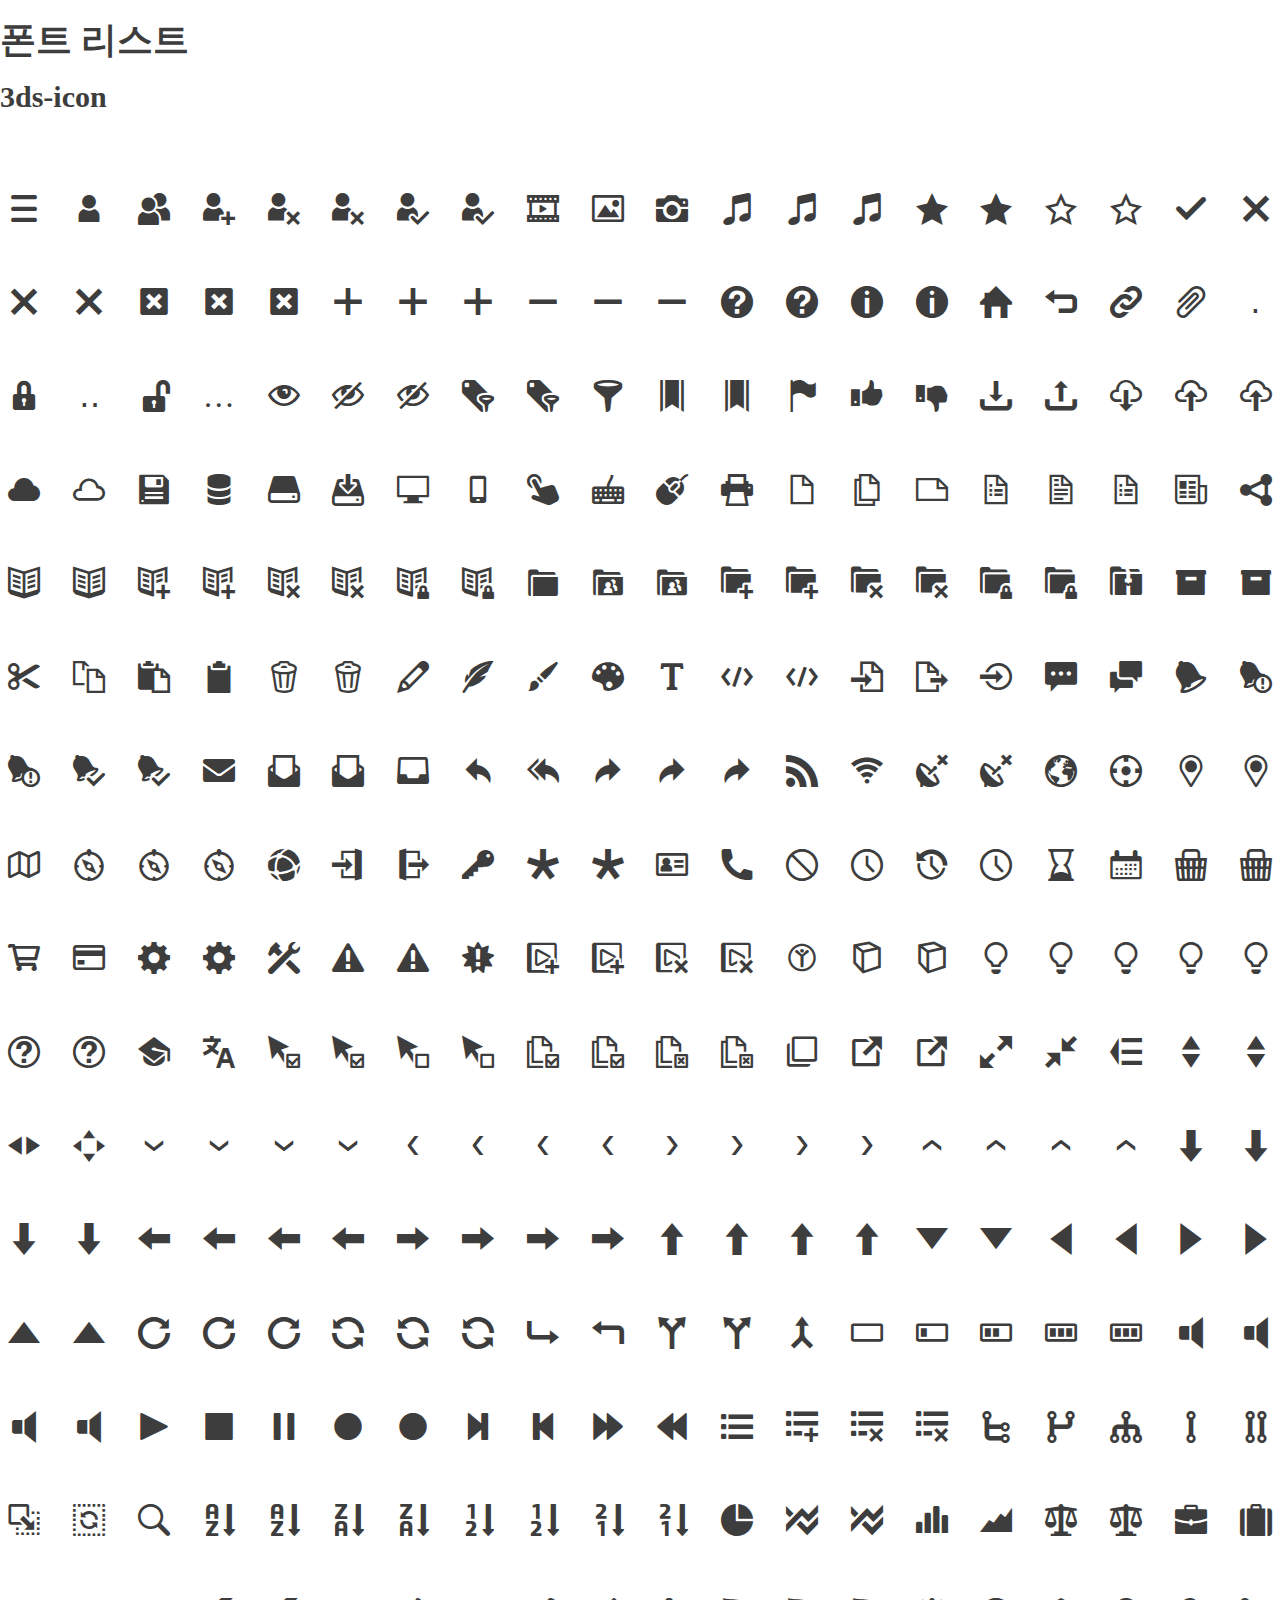
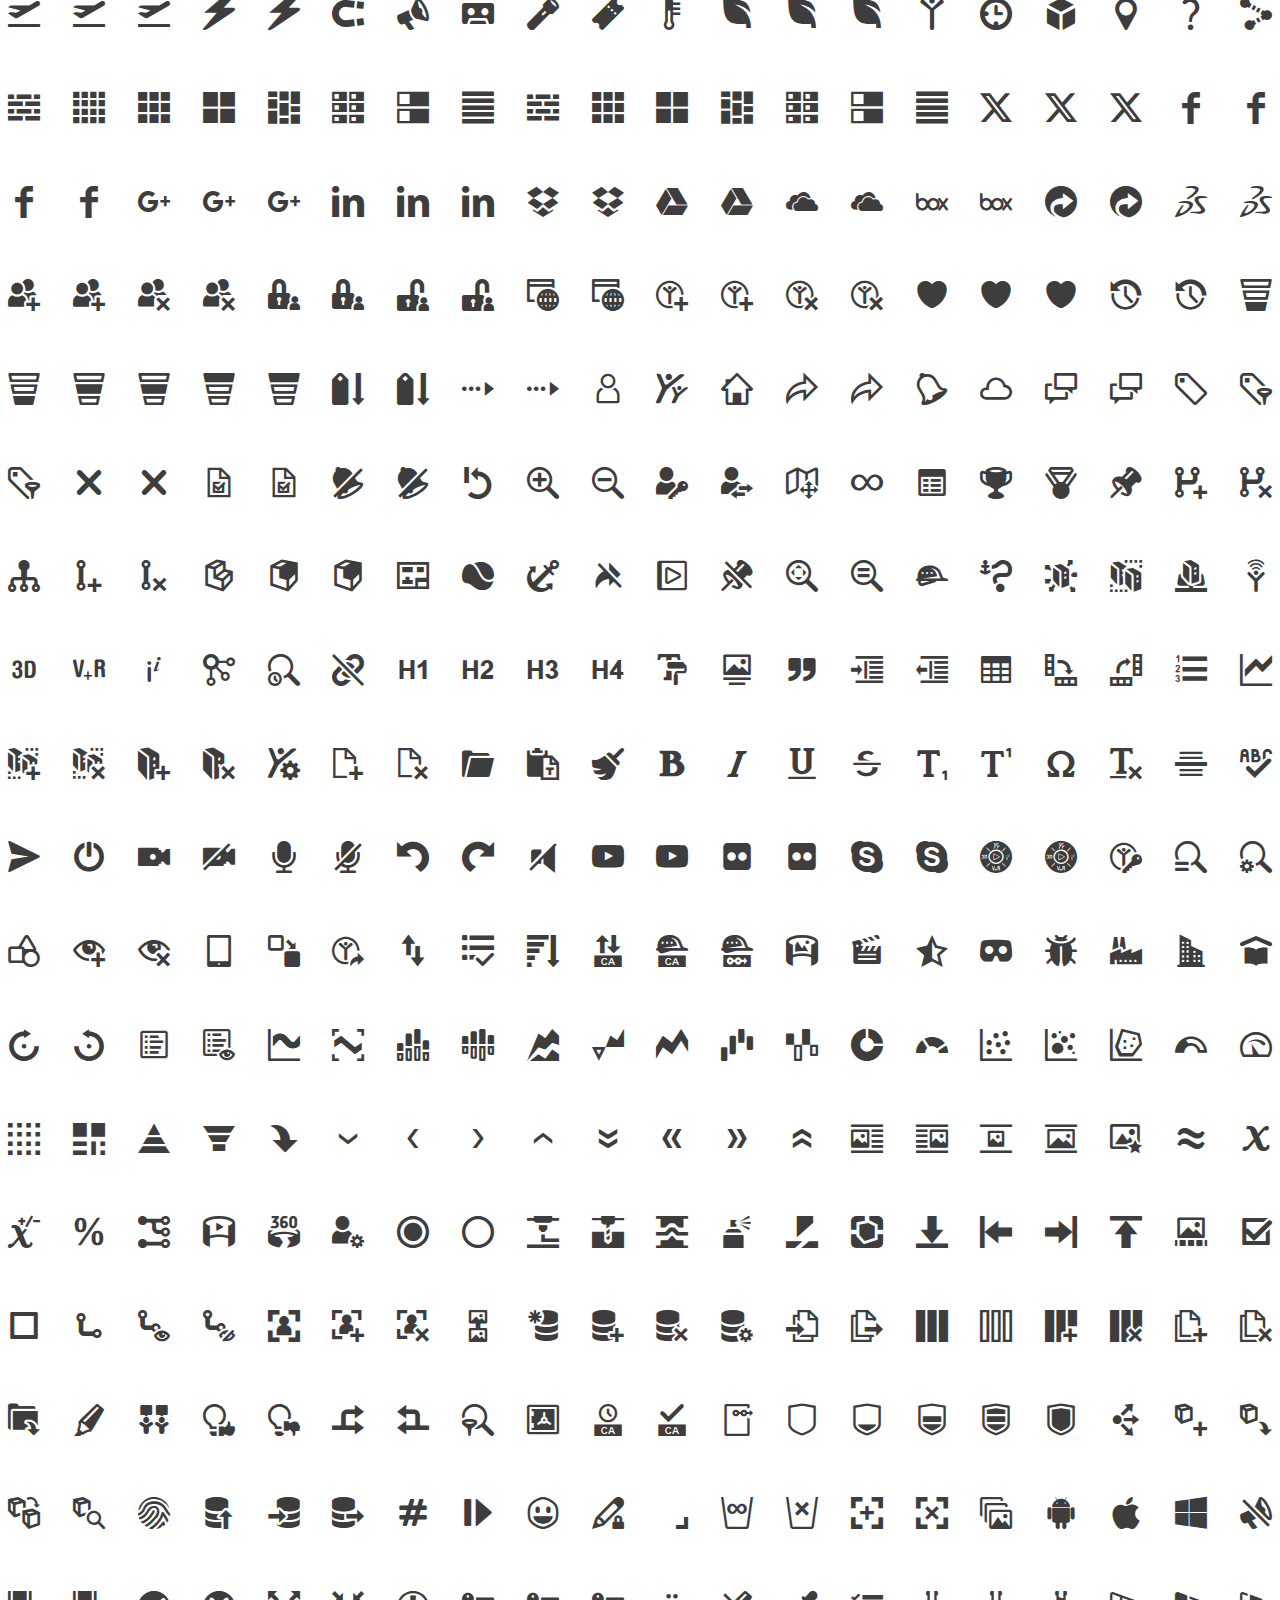
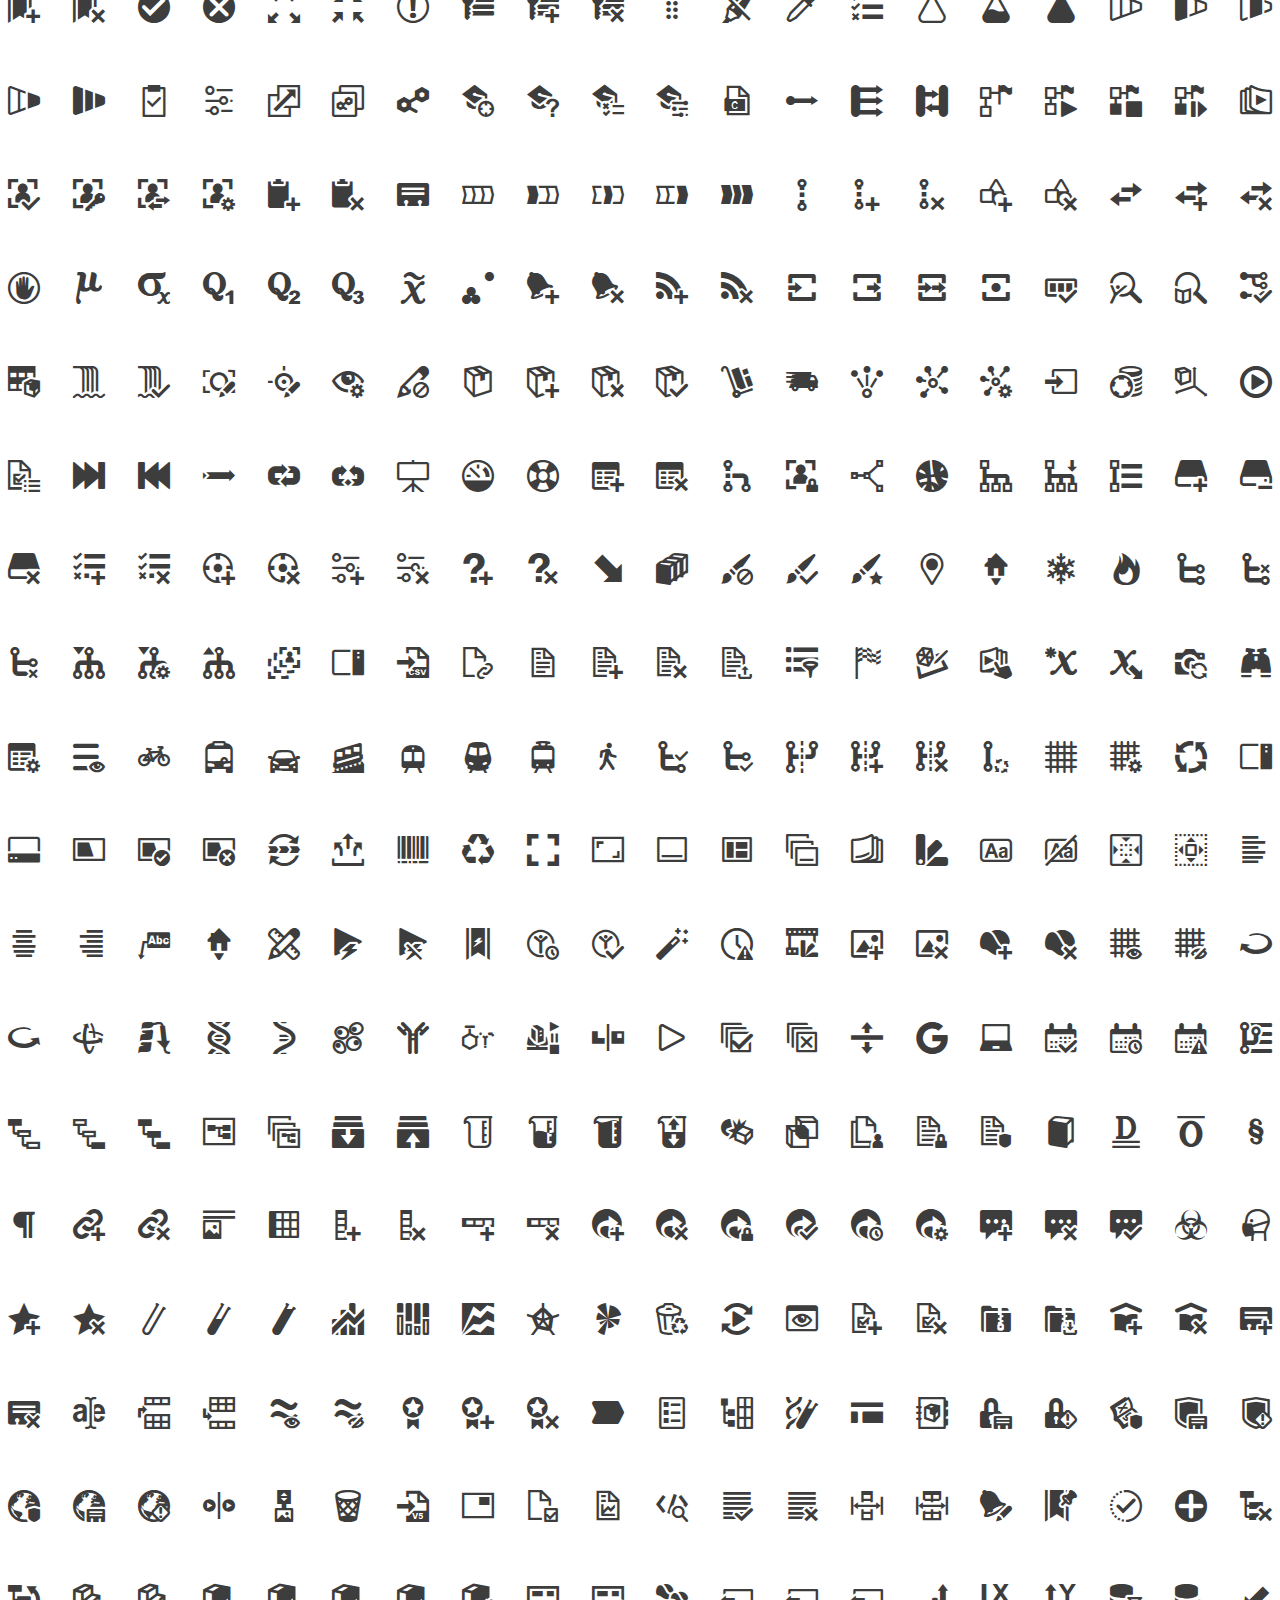
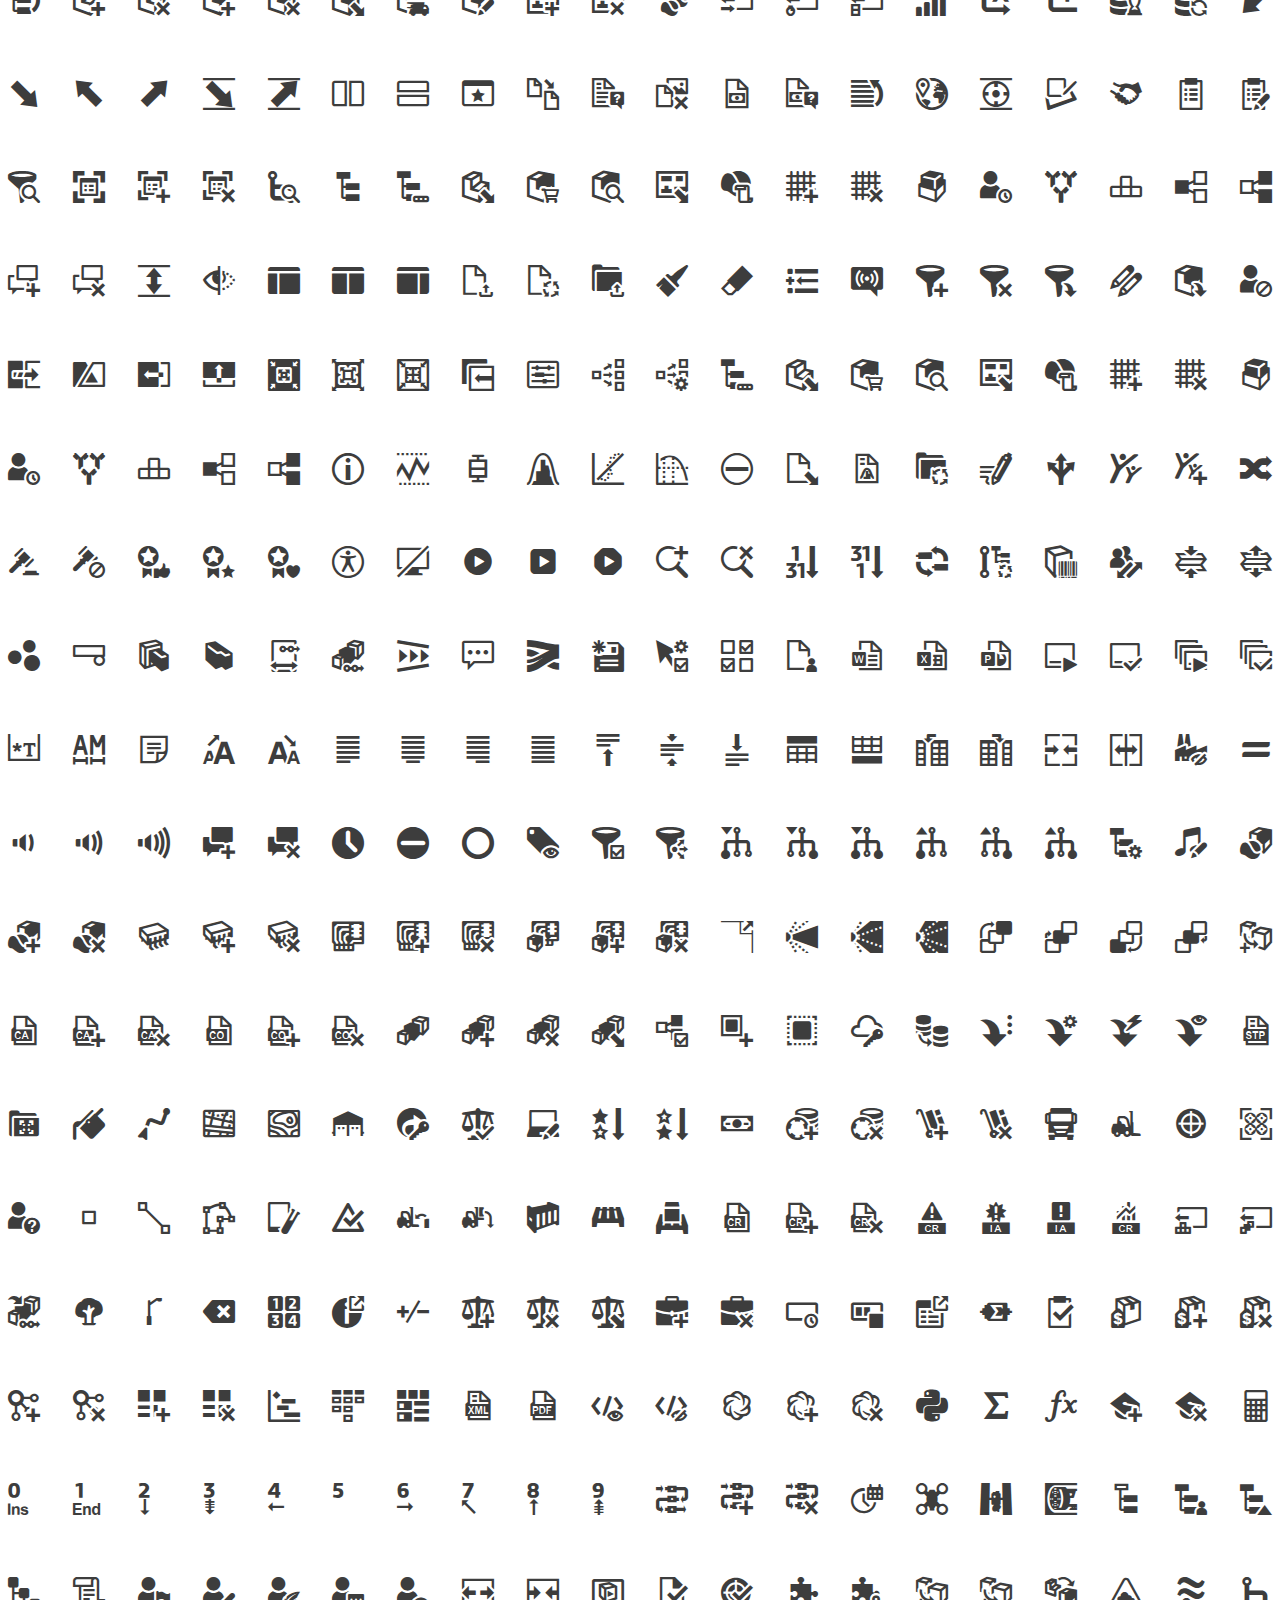
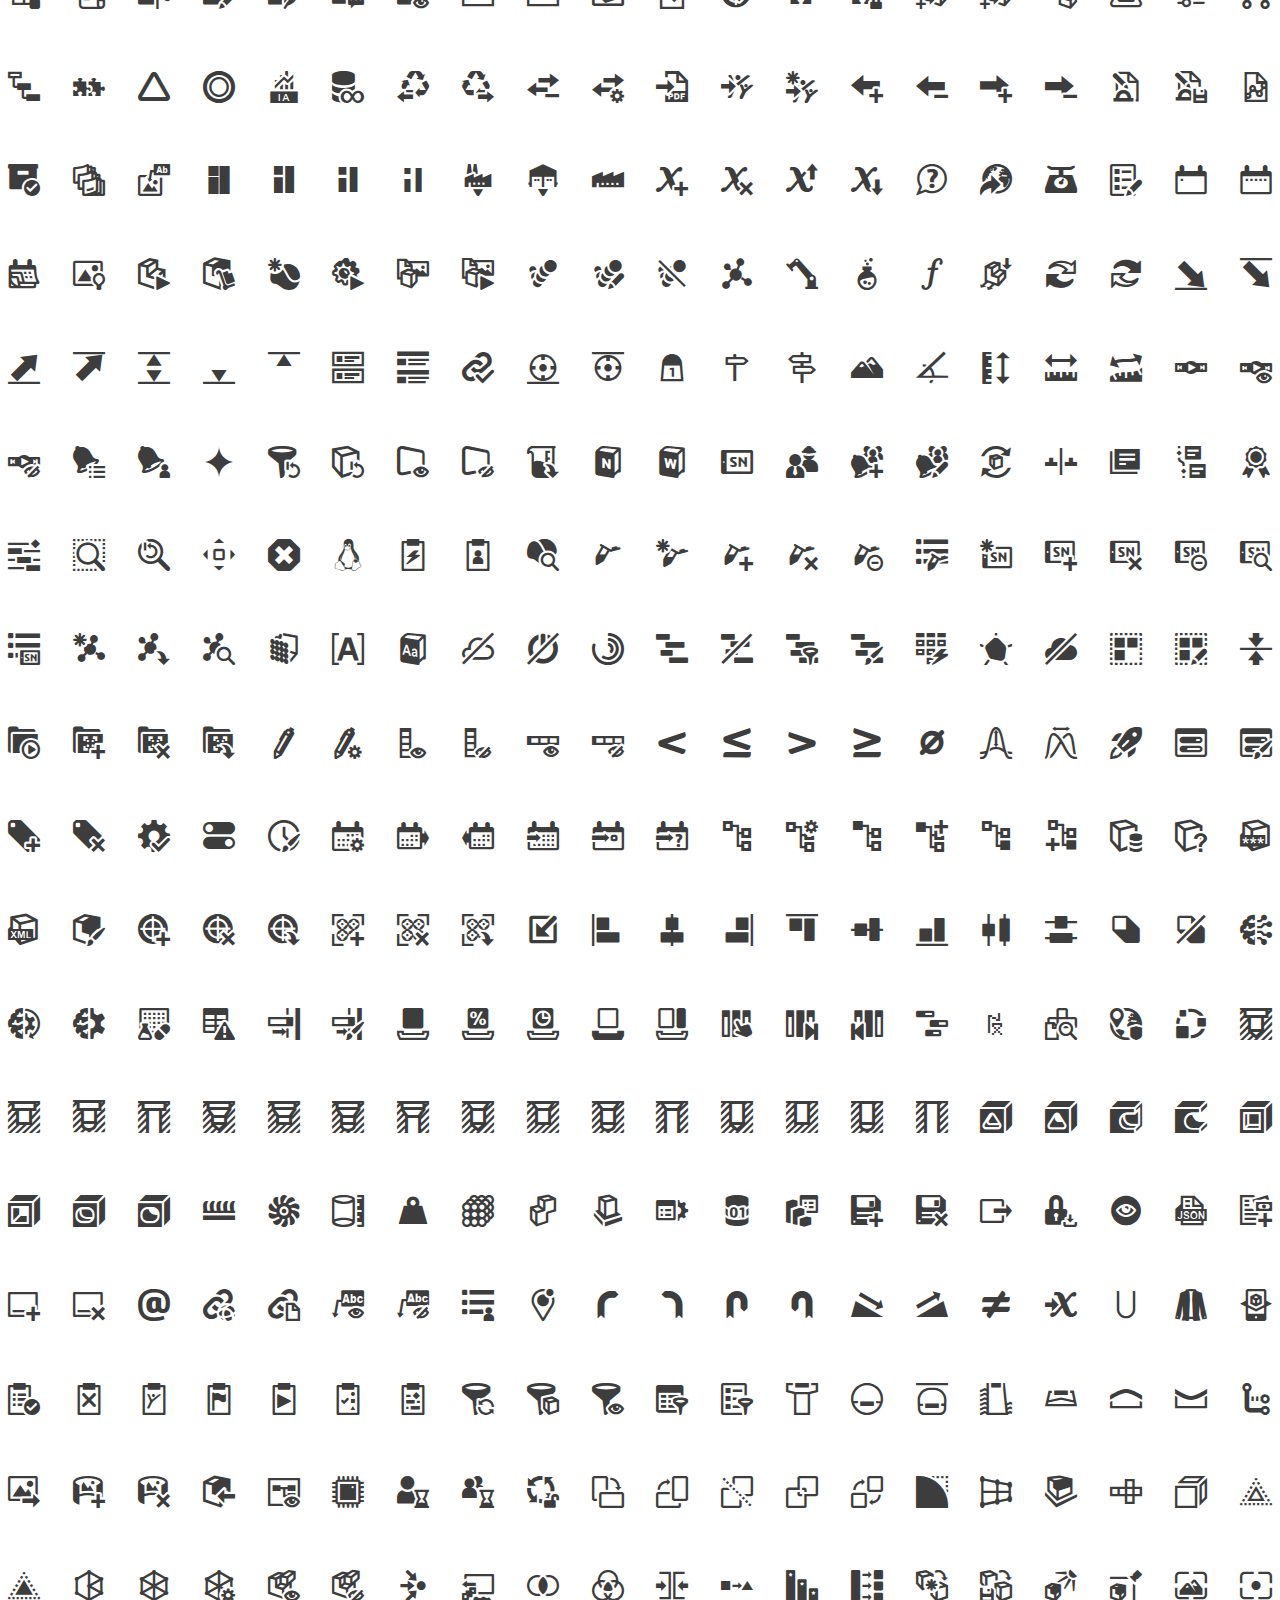
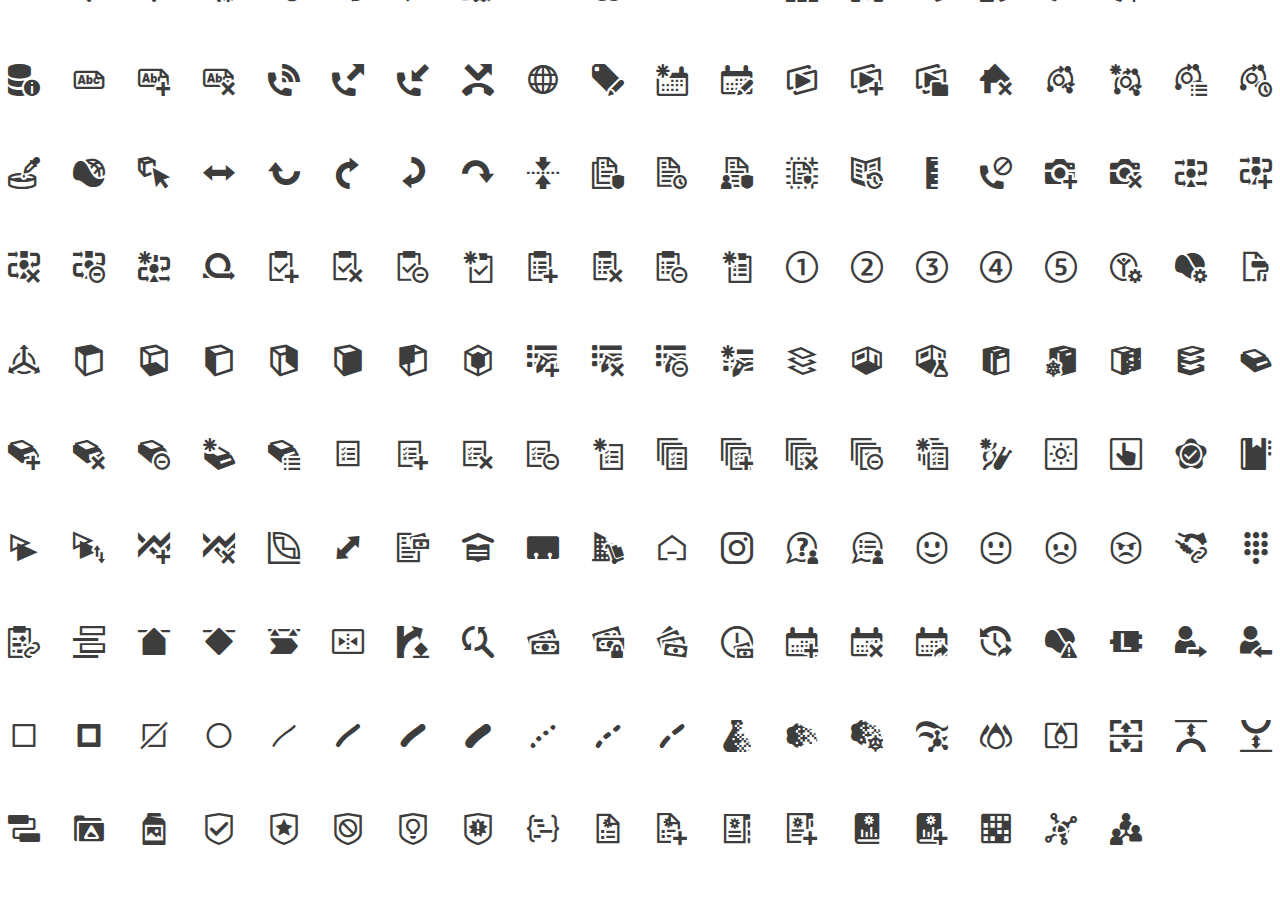
==== fonts/3ds-icon/index.html @ 62673180 "1. 초기 업로드" ====
<!DOCTYPE html>
<html>
	<head>
		<meta charset="utf-8">
		<meta http-equiv="X-UA-Compatible" content="IE=edge">
		<title>폰트 리스트</title>
		<meta name="description" content="">
		<meta name="viewport" content="width=device-width, initial-scale=1">
		<link rel="stylesheet" href="/css/bootstrap-5.3.2/dist/css/bootstrap.css">

		<link rel="stylesheet" href="/fonts/3ds-icon/bundle-min.css">
		<style>
			body {
				font-family: 'entypo';
			}

			h2 + [class*='fonticon-'] {
				display: grid;
				grid-gap: 1rem;
				grid-template-columns: repeat(20, 1fr);
			}
			h2 + [class*='fonticon-'] > div {
				padding: 1rem 0;
				align-self: center;
				justify-self: center;
				
				font-size: 32px;
			}
		</style>
	</head>
	<body>
		<h1>폰트 리스트</h1>
		
		<h2>3ds-icon</h2>
		<div class="fonticon-20 py-5">
			<div class="fonticon fonticon-menu" title=""></div>
			<div class="fonticon fonticon-user" title=""></div>
			<div class="fonticon fonticon-users" title=""></div>
			<div class="fonticon fonticon-user-add" title=""></div>
			<div class="fonticon fonticon-user-delete" title=""></div>
			<div class="fonticon fonticon-user-times" title=""></div>
			<div class="fonticon fonticon-user-check" title=""></div>
			<div class="fonticon fonticon-user-ok" title=""></div>
			<div class="fonticon fonticon-video" title=""></div>
			<div class="fonticon fonticon-picture" title=""></div>
			<div class="fonticon fonticon-camera" title=""></div>
			<div class="fonticon fonticon-note" title=""></div>
			<div class="fonticon fonticon-music" title=""></div>
			<div class="fonticon fonticon-note-beamed" title=""></div>
			<div class="fonticon fonticon-favorite-on" title=""></div>
			<div class="fonticon fonticon-star" title=""></div>
			<div class="fonticon fonticon-favorite-off" title=""></div>
			<div class="fonticon fonticon-star-empty" title=""></div>
			<div class="fonticon fonticon-check" title=""></div>
			<div class="fonticon fonticon-cancel" title=""></div>
			<div class="fonticon fonticon-close" title=""></div>
			<div class="fonticon fonticon-erase" title=""></div>
			<div class="fonticon fonticon-cancel-circled" title=""></div>
			<div class="fonticon fonticon-cancel-squared" title=""></div>
			<div class="fonticon fonticon-clear" title=""></div>
			<div class="fonticon fonticon-plus" title=""></div>
			<div class="fonticon fonticon-plus-circled" title=""></div>
			<div class="fonticon fonticon-plus-squared" title=""></div>
			<div class="fonticon fonticon-minus" title=""></div>
			<div class="fonticon fonticon-minus-circled" title=""></div>
			<div class="fonticon fonticon-minus-squared" title=""></div>
			<div class="fonticon fonticon-help" title=""></div>
			<div class="fonticon fonticon-help-circled" title=""></div>
			<div class="fonticon fonticon-info" title=""></div>
			<div class="fonticon fonticon-info-circled" title=""></div>
			<div class="fonticon fonticon-home" title=""></div>
			<div class="fonticon fonticon-back" title=""></div>
			<div class="fonticon fonticon-link" title=""></div>
			<div class="fonticon fonticon-attach" title=""></div>
			<div class="fonticon fonticon-dot" title=""></div>
			<div class="fonticon fonticon-lock" title=""></div>
			<div class="fonticon fonticon-dot-2" title=""></div>
			<div class="fonticon fonticon-lock-open" title=""></div>
			<div class="fonticon fonticon-dot-3" title=""></div>
			<div class="fonticon fonticon-eye" title=""></div>
			<div class="fonticon fonticon-eye-off" title=""></div>
			<div class="fonticon fonticon-eye-slash" title=""></div>
			<div class="fonticon fonticon-tag-active" title=""></div>
			<div class="fonticon fonticon-tag-filter" title=""></div>
			<div class="fonticon fonticon-filter" title=""></div>
			<div class="fonticon fonticon-bookmark" title=""></div>
			<div class="fonticon fonticon-bookmarks" title=""></div>
			<div class="fonticon fonticon-flag" title=""></div>
			<div class="fonticon fonticon-thumbs-up" title=""></div>
			<div class="fonticon fonticon-thumbs-down" title=""></div>
			<div class="fonticon fonticon-download" title=""></div>
			<div class="fonticon fonticon-upload" title=""></div>
			<div class="fonticon fonticon-cloud-download" title=""></div>
			<div class="fonticon fonticon-cloud-upload" title=""></div>
			<div class="fonticon fonticon-upload-cloud" title=""></div>
			<div class="fonticon fonticon-cloud" title=""></div>
			<div class="fonticon fonticon-air" title=""></div>
			<div class="fonticon fonticon-floppy" title=""></div>
			<div class="fonticon fonticon-database" title=""></div>
			<div class="fonticon fonticon-drive" title=""></div>
			<div class="fonticon fonticon-install" title=""></div>
			<div class="fonticon fonticon-monitor" title=""></div>
			<div class="fonticon fonticon-mobile" title=""></div>
			<div class="fonticon fonticon-touch" title=""></div>
			<div class="fonticon fonticon-keyboard" title=""></div>
			<div class="fonticon fonticon-mouse" title=""></div>
			<div class="fonticon fonticon-print" title=""></div>
			<div class="fonticon fonticon-doc" title=""></div>
			<div class="fonticon fonticon-docs" title=""></div>
			<div class="fonticon fonticon-doc-landscape" title=""></div>
			<div class="fonticon fonticon-doc-log" title=""></div>
			<div class="fonticon fonticon-doc-text" title=""></div>
			<div class="fonticon fonticon-doc-text-inv" title=""></div>
			<div class="fonticon fonticon-newspaper" title=""></div>
			<div class="fonticon fonticon-component" title=""></div>
			<div class="fonticon fonticon-book-open" title=""></div>
			<div class="fonticon fonticon-book" title=""></div>
			<div class="fonticon fonticon-book-add" title=""></div>
			<div class="fonticon fonticon-book-plus" title=""></div>
			<div class="fonticon fonticon-book-delete" title=""></div>
			<div class="fonticon fonticon-book-times" title=""></div>
			<div class="fonticon fonticon-book-lock" title=""></div>
			<div class="fonticon fonticon-book-locked" title=""></div>
			<div class="fonticon fonticon-folder" title=""></div>
			<div class="fonticon fonticon-folder-share" title=""></div>
			<div class="fonticon fonticon-folder-shared" title=""></div>
			<div class="fonticon fonticon-folder-add" title=""></div>
			<div class="fonticon fonticon-folder-plus" title=""></div>
			<div class="fonticon fonticon-folder-delete" title=""></div>
			<div class="fonticon fonticon-folder-times" title=""></div>
			<div class="fonticon fonticon-folder-lock" title=""></div>
			<div class="fonticon fonticon-folder-locked" title=""></div>
			<div class="fonticon fonticon-archive" title=""></div>
			<div class="fonticon fonticon-box" title=""></div>
			<div class="fonticon fonticon-bucket" title=""></div>
			<div class="fonticon fonticon-cut" title=""></div>
			<div class="fonticon fonticon-copy" title=""></div>
			<div class="fonticon fonticon-paste" title=""></div>
			<div class="fonticon fonticon-clipboard" title=""></div>
			<div class="fonticon fonticon-cup" title=""></div>
			<div class="fonticon fonticon-trash" title=""></div>
			<div class="fonticon fonticon-pencil" title=""></div>
			<div class="fonticon fonticon-feather" title=""></div>
			<div class="fonticon fonticon-brush" title=""></div>
			<div class="fonticon fonticon-palette" title=""></div>
			<div class="fonticon fonticon-text" title=""></div>
			<div class="fonticon fonticon-quote" title=""></div>
			<div class="fonticon fonticon-code" title=""></div>
			<div class="fonticon fonticon-import" title=""></div>
			<div class="fonticon fonticon-export" title=""></div>
			<div class="fonticon fonticon-publish" title=""></div>
			<div class="fonticon fonticon-comment" title=""></div>
			<div class="fonticon fonticon-chat" title=""></div>
			<div class="fonticon fonticon-bell" title=""></div>
			<div class="fonticon fonticon-bell-exclamation" title=""></div>
			<div class="fonticon fonticon-notification" title=""></div>
			<div class="fonticon fonticon-bell-check" title=""></div>
			<div class="fonticon fonticon-notification-read" title=""></div>
			<div class="fonticon fonticon-mail" title=""></div>
			<div class="fonticon fonticon-envelope-open" title=""></div>
			<div class="fonticon fonticon-mail-open" title=""></div>
			<div class="fonticon fonticon-inbox" title=""></div>
			<div class="fonticon fonticon-reply" title=""></div>
			<div class="fonticon fonticon-reply-all" title=""></div>
			<div class="fonticon fonticon-forward" title=""></div>
			<div class="fonticon fonticon-share" title=""></div>
			<div class="fonticon fonticon-shareable" title=""></div>
			<div class="fonticon fonticon-rss" title=""></div>
			<div class="fonticon fonticon-signal" title=""></div>
			<div class="fonticon fonticon-offline" title=""></div>
			<div class="fonticon fonticon-satellite-times" title=""></div>
			<div class="fonticon fonticon-globe" title=""></div>
			<div class="fonticon fonticon-target" title=""></div>
			<div class="fonticon fonticon-address" title=""></div>
			<div class="fonticon fonticon-location" title=""></div>
			<div class="fonticon fonticon-map" title=""></div>
			<div class="fonticon fonticon-direction" title=""></div>
			<div class="fonticon fonticon-compass" title=""></div>
			<div class="fonticon fonticon-gauge" title=""></div>
			<div class="fonticon fonticon-network" title=""></div>
			<div class="fonticon fonticon-login" title=""></div>
			<div class="fonticon fonticon-logout" title=""></div>
			<div class="fonticon fonticon-key" title=""></div>
			<div class="fonticon fonticon-asterisk-alt" title=""></div>
			<div class="fonticon fonticon-required" title=""></div>
			<div class="fonticon fonticon-vcard" title=""></div>
			<div class="fonticon fonticon-phone" title=""></div>
			<div class="fonticon fonticon-block" title=""></div>
			<div class="fonticon fonticon-clock" title=""></div>
			<div class="fonticon fonticon-back-in-time" title=""></div>
			<div class="fonticon fonticon-moon" title=""></div>
			<div class="fonticon fonticon-hourglass" title=""></div>
			<div class="fonticon fonticon-calendar" title=""></div>
			<div class="fonticon fonticon-bag title=""></div>
			<div class="fonticon fonticon-basket" title=""></div>
			<div class="fonticon fonticon-shopping-cart" title=""></div>
			<div class="fonticon fonticon-credit-card" title=""></div>
			<div class="fonticon fonticon-cog" title=""></div>
			<div class="fonticon fonticon-lifebuoy" title=""></div>
			<div class="fonticon fonticon-tools" title=""></div>
			<div class="fonticon fonticon-attention" title=""></div>
			<div class="fonticon fonticon-traffic-cone" title=""></div>
			<div class="fonticon fonticon-alert" title=""></div>
			<div class="fonticon fonticon-app-add" title=""></div>
			<div class="fonticon fonticon-box-plus" title=""></div>
			<div class="fonticon fonticon-app-delete" title=""></div>
			<div class="fonticon fonticon-box-times" title=""></div>
			<div class="fonticon fonticon-role" title=""></div>
			<div class="fonticon fonticon-3d-object" title=""></div>
			<div class="fonticon fonticon-cube" title=""></div>
			<div class="fonticon fonticon-lamp" title=""></div>
			<div class="fonticon fonticon-light-down" title=""></div>
			<div class="fonticon fonticon-light-up" title=""></div>
			<div class="fonticon fonticon-adjust" title=""></div>
			<div class="fonticon fonticon-lightbulb" title=""></div>
			<div class="fonticon fonticon-i-question" title=""></div>
			<div class="fonticon fonticon-question-circle" title=""></div>
			<div class="fonticon fonticon-graduation-cap" title=""></div>
			<div class="fonticon fonticon-language" title=""></div>
			<div class="fonticon fonticon-mouse-pointer-check" title=""></div>
			<div class="fonticon fonticon-select-on" title=""></div>
			<div class="fonticon fonticon-mouse-pointer-square" title=""></div>
			<div class="fonticon fonticon-select-off" title=""></div>
			<div class="fonticon fonticon-files-check" title=""></div>
			<div class="fonticon fonticon-select-all" title=""></div>
			<div class="fonticon fonticon-files-times" title=""></div>
			<div class="fonticon fonticon-select-none" title=""></div>
			<div class="fonticon fonticon-popup" title=""></div>
			<div class="fonticon fonticon-window" title=""></div>
			<div class="fonticon fonticon-open-in-a-new-window" title=""></div>
			<div class="fonticon fonticon-resize-full" title=""></div>
			<div class="fonticon fonticon-resize-small" title=""></div>
			<div class="fonticon fonticon-expand-collapse-panel" title=""></div>
			<div class="fonticon fonticon-arrow-combo-vertical" title=""></div>
			<div class="fonticon fonticon-arrow-combo" title=""></div>
			<div class="fonticon fonticon-arrow-combo-horizontal" title=""></div>
			<div class="fonticon fonticon-arrow-double-combo" title=""></div>
			<div class="fonticon fonticon-down-open" title=""></div>
			<div class="fonticon fonticon-down-open-mini" title=""></div>
			<div class="fonticon fonticon-down-open-big" title=""></div>
			<div class="fonticon fonticon-open-down" title=""></div>
			<div class="fonticon fonticon-left-open" title=""></div>
			<div class="fonticon fonticon-left-open-mini" title=""></div>
			<div class="fonticon fonticon-left-open-big" title=""></div>
			<div class="fonticon fonticon-open-left" title=""></div>
			<div class="fonticon fonticon-right-open" title=""></div>
			<div class="fonticon fonticon-right-open-mini" title=""></div>
			<div class="fonticon fonticon-right-open-big" title=""></div>
			<div class="fonticon fonticon-open-right" title=""></div>
			<div class="fonticon fonticon-up-open" title=""></div>
			<div class="fonticon fonticon-up-open-mini" title=""></div>
			<div class="fonticon fonticon-up-open-big" title=""></div>
			<div class="fonticon fonticon-open-up" title=""></div>
			<div class="fonticon fonticon-down-circled" title=""></div>
			<div class="fonticon fonticon-down" title=""></div>
			<div class="fonticon fonticon-down-bold" title=""></div>
			<div class="fonticon fonticon-down-thin" title=""></div>
			<div class="fonticon fonticon-left-circled" title=""></div>
			<div class="fonticon fonticon-left" title=""></div>
			<div class="fonticon fonticon-left-bold" title=""></div>
			<div class="fonticon fonticon-left-thin" title=""></div>
			<div class="fonticon fonticon-right-circled" title=""></div>
			<div class="fonticon fonticon-right" title=""></div>
			<div class="fonticon fonticon-right-bold" title=""></div>
			<div class="fonticon fonticon-right-thin" title=""></div>
			<div class="fonticon fonticon-up-circled" title=""></div>
			<div class="fonticon fonticon-up" title=""></div>
			<div class="fonticon fonticon-up-bold" title=""></div>
			<div class="fonticon fonticon-up-thin" title=""></div>
			<div class="fonticon fonticon-down-dir" title=""></div>
			<div class="fonticon fonticon-expand-down" title=""></div>
			<div class="fonticon fonticon-expand-left" title=""></div>
			<div class="fonticon fonticon-left-dir" title=""></div>
			<div class="fonticon fonticon-expand-right" title=""></div>
			<div class="fonticon fonticon-right-dir" title=""></div>
			<div class="fonticon fonticon-expand-up" title=""></div>
			<div class="fonticon fonticon-up-dir" title=""></div>
			<div class="fonticon fonticon-cw" title=""></div>
			<div class="fonticon fonticon-loop" title=""></div>
			<div class="fonticon fonticon-reload" title=""></div>
			<div class="fonticon fonticon-retweet" title=""></div>
			<div class="fonticon fonticon-arrows-ccw" title=""></div>
			<div class="fonticon fonticon-refresh" title=""></div>
			<div class="fonticon fonticon-level-down" title=""></div>
			<div class="fonticon fonticon-level-up" title=""></div>
			<div class="fonticon fonticon-split" title=""></div>
			<div class="fonticon fonticon-switch" title=""></div>
			<div class="fonticon fonticon-merge" title=""></div>
			<div class="fonticon fonticon-progress-0" title=""></div>
			<div class="fonticon fonticon-progress-1" title=""></div>
			<div class="fonticon fonticon-progress-2" title=""></div>
			<div class="fonticon fonticon-progress-3" title=""></div>
			<div class="fonticon fonticon-battery" title=""></div>
			<div class="fonticon fonticon-mic" title=""></div>
			<div class="fonticon fonticon-mute" title=""></div>
			<div class="fonticon fonticon-sound" title=""></div>
			<div class="fonticon fonticon-volume" title=""></div>
			<div class="fonticon fonticon-play" title=""></div>
			<div class="fonticon fonticon-stop" title=""></div>
			<div class="fonticon fonticon-pause" title=""></div>
			<div class="fonticon fonticon-record" title=""></div>
			<div class="fonticon fonticon-cd" title=""></div>
			<div class="fonticon fonticon-to-end" title=""></div>
			<div class="fonticon fonticon-to-start" title=""></div>
			<div class="fonticon fonticon-fast-forward" title=""></div>
			<div class="fonticon fonticon-fast-backward" title=""></div>
			<div class="fonticon fonticon-list" title=""></div>
			<div class="fonticon fonticon-list-add" title=""></div>
			<div class="fonticon fonticon-list-delete" title=""></div>
			<div class="fonticon fonticon-list-times" title=""></div>
			<div class="fonticon fonticon-flow-cascade" title=""></div>
			<div class="fonticon fonticon-flow-branch" title=""></div>
			<div class="fonticon fonticon-flow-tree" title=""></div>
			<div class="fonticon fonticon-flow-line" title=""></div>
			<div class="fonticon fonticon-flow-parallel" title=""></div>
			<div class="fonticon fonticon-drag-drop" title=""></div>
			<div class="fonticon fonticon-replace" title=""></div>
			<div class="fonticon fonticon-search" title=""></div>
			<div class="fonticon fonticon-alpha-sorting-a-z" title=""></div>
			<div class="fonticon fonticon-sort-alpha-asc" title=""></div>
			<div class="fonticon fonticon-alpha-sorting-z-a" title=""></div>
			<div class="fonticon fonticon-sort-alpha-desc" title=""></div>
			<div class="fonticon fonticon-num-sorting-1-2" title=""></div>
			<div class="fonticon fonticon-sort-num-asc" title=""></div>
			<div class="fonticon fonticon-num-sorting-2-1" title=""></div>
			<div class="fonticon fonticon-sort-num-desc" title=""></div>
			<div class="fonticon fonticon-chart-pie" title=""></div>
			<div class="fonticon fonticon-shuffle" title=""></div>
			<div class="fonticon fonticon-chart-line" title=""></div>
			<div class="fonticon fonticon-chart-bar" title=""></div>
			<div class="fonticon fonticon-chart-area" title=""></div>
			<div class="fonticon fonticon-balance-scale" title=""></div>
			<div class="fonticon fonticon-legal" title=""></div>
			<div class="fonticon fonticon-briefcase" title=""></div>
			<div class="fonticon fonticon-suitcase" title=""></div>
			<div class="fonticon fonticon-flight" title=""></div>
			<div class="fonticon fonticon-paper-plane" title=""></div>
			<div class="fonticon fonticon-rocket" title=""></div>
			<div class="fonticon fonticon-cloud-thunder" title=""></div>
			<div class="fonticon fonticon-flash" title=""></div>
			<div class="fonticon fonticon-magnet" title=""></div>
			<div class="fonticon fonticon-megaphone" title=""></div>
			<div class="fonticon fonticon-tape" title=""></div>
			<div class="fonticon fonticon-flashlight" title=""></div>
			<div class="fonticon fonticon-ticket" title=""></div>
			<div class="fonticon fonticon-thermometer" title=""></div>
			<div class="fonticon fonticon-leaf" title=""></div>
			<div class="fonticon fonticon-water" title=""></div>
			<div class="fonticon fonticon-droplet" title=""></div>
			<div class="fonticon fonticon-3ds-who" title=""></div>
			<div class="fonticon fonticon-3ds-when" title=""></div>
			<div class="fonticon fonticon-3ds-what" title=""></div>
			<div class="fonticon fonticon-3ds-where" title=""></div>
			<div class="fonticon fonticon-3ds-why" title=""></div>
			<div class="fonticon fonticon-3ds-how" title=""></div>
			<div class="fonticon fonticon-th-tag" title=""></div>
			<div class="fonticon fonticon-view-legacy-thb" title=""></div>
			<div class="fonticon fonticon-th" title=""></div>
			<div class="fonticon fonticon-layout" title=""></div>
			<div class="fonticon fonticon-th-gallery" title=""></div>
			<div class="fonticon fonticon-th-list" title=""></div>
			<div class="fonticon fonticon-th-list-large" title=""></div>
			<div class="fonticon fonticon-th-list-alt" title=""></div>
			<div class="fonticon fonticon-view-tag-cloud" title=""></div>
			<div class="fonticon fonticon-view-small-thb" title=""></div>
			<div class="fonticon fonticon-view-big-thb" title=""></div>
			<div class="fonticon fonticon-view-imagewall-thb" title=""></div>
			<div class="fonticon fonticon-view-small-tile" title=""></div>
			<div class="fonticon fonticon-view-big-tile" title=""></div>
			<div class="fonticon fonticon-view-list" title=""></div>
			<div class="fonticon fonticon-logo-twitter" title=""></div>
			<div class="fonticon fonticon-twitter" title=""></div>
			<div class="fonticon fonticon-twitter-circled" title=""></div>
			<div class="fonticon fonticon-facebook" title=""></div>
			<div class="fonticon fonticon-logo-facebook" title=""></div>
			<div class="fonticon fonticon-facebook-circled" title=""></div>
			<div class="fonticon fonticon-facebook-squared" title=""></div>
			<div class="fonticon fonticon-gplus" title=""></div>
			<div class="fonticon fonticon-logo-gplus" title=""></div>
			<div class="fonticon fonticon-gplus-circled" title=""></div>
			<div class="fonticon fonticon-linkedin" title=""></div>
			<div class="fonticon fonticon-logo-linkedin" title=""></div>
			<div class="fonticon fonticon-linkedin-circled" title=""></div>
			<div class="fonticon fonticon-dropbox" title=""></div>
			<div class="fonticon fonticon-logo-dropbox" title=""></div>
			<div class="fonticon fonticon-google-drive" title=""></div>
			<div class="fonticon fonticon-logo-google-drive" title=""></div>
			<div class="fonticon fonticon-logo-onedrive" title=""></div>
			<div class="fonticon fonticon-onedrive" title=""></div>
			<div class="fonticon fonticon-box-company" title=""></div>
			<div class="fonticon fonticon-logo-box" title=""></div>
			<div class="fonticon fonticon-3dspace" title=""></div>
			<div class="fonticon fonticon-logo-3dspace-company" title=""></div>
			<div class="fonticon fonticon-3ds" title=""></div>
			<div class="fonticon fonticon-logo-3ds-company" title=""></div>
			<div class="fonticon fonticon-users-add" title=""></div>
			<div class="fonticon fonticon-users-plus" title=""></div>
			<div class="fonticon fonticon-users-delete" title=""></div>
			<div class="fonticon fonticon-users-times" title=""></div>
			<div class="fonticon fonticon-lock-user" title=""></div>
			<div class="fonticon fonticon-user-lock" title=""></div>
			<div class="fonticon fonticon-lock-open-user" title=""></div>
			<div class="fonticon fonticon-user-unlock" title=""></div>
			<div class="fonticon fonticon-internet" title=""></div>
			<div class="fonticon fonticon-network-alt" title=""></div>
			<div class="fonticon fonticon-role-add" title=""></div>
			<div class="fonticon fonticon-role-plus" title=""></div>
			<div class="fonticon fonticon-role-delete" title=""></div>
			<div class="fonticon fonticon-role-times" title=""></div>
			<div class="fonticon fonticon-heart" title=""></div>
			<div class="fonticon fonticon-heart-empty" title=""></div>
			<div class="fonticon fonticon-interest" title=""></div>
			<div class="fonticon fonticon-ccw" title=""></div>
			<div class="fonticon fonticon-navigation-history" title=""></div>
			<div class="fonticon fonticon-level-low" title=""></div>
			<div class="fonticon fonticon-low" title=""></div>
			<div class="fonticon fonticon-level-medium" title=""></div>
			<div class="fonticon fonticon-medium" title=""></div>
			<div class="fonticon fonticon-high" title=""></div>
			<div class="fonticon fonticon-level-high" title=""></div>
			<div class="fonticon fonticon-sort-tag" title=""></div>
			<div class="fonticon fonticon-tag-sorting" title=""></div>
			<div class="fonticon fonticon-more" title=""></div>
			<div class="fonticon fonticon-tag-more" title=""></div>
			<div class="fonticon fonticon-user-alt" title=""></div>
			<div class="fonticon fonticon-users-alt" title=""></div>
			<div class="fonticon fonticon-home-alt" title=""></div>
			<div class="fonticon fonticon-mail-forward-alt" title=""></div>
			<div class="fonticon fonticon-share-alt" title=""></div>
			<div class="fonticon fonticon-bell-alt" title=""></div>
			<div class="fonticon fonticon-cloud-alt" title=""></div>
			<div class="fonticon fonticon-chat-alt" title=""></div>
			<div class="fonticon fonticon-comments-alt" title=""></div>
			<div class="fonticon fonticon-tag-alt" title=""></div>
			<div class="fonticon fonticon-tag-active-alt" title=""></div>
			<div class="fonticon fonticon-tag-filter-alt" title=""></div>
			<div class="fonticon fonticon-times" title=""></div>
			<div class="fonticon fonticon-wrong" title=""></div>
			<div class="fonticon fonticon-file-check" title=""></div>
			<div class="fonticon fonticon-survey" title=""></div>
			<div class="fonticon fonticon-bell-off" title=""></div>
			<div class="fonticon fonticon-bell-slash" title=""></div>
			<div class="fonticon fonticon-reset" title=""></div>
			<div class="fonticon fonticon-zoom-in" title=""></div>
			<div class="fonticon fonticon-zoom-out" title=""></div>
			<div class="fonticon fonticon-user-key" title=""></div>
			<div class="fonticon fonticon-user-change" title=""></div>
			<div class="fonticon fonticon-map-navigation" title=""></div>
			<div class="fonticon fonticon-infinity" title=""></div>
			<div class="fonticon fonticon-attributes" title=""></div>
			<div class="fonticon fonticon-trophy" title=""></div>
			<div class="fonticon fonticon-medal" title=""></div>
			<div class="fonticon fonticon-pin" title=""></div>
			<div class="fonticon fonticon-flow-branch-add" title=""></div>
			<div class="fonticon fonticon-flow-branch-delete" title=""></div>
			<div class="fonticon fonticon-flow-tree-ordered" title=""></div>
			<div class="fonticon fonticon-flow-line-add" title=""></div>
			<div class="fonticon fonticon-flow-line-delete" title=""></div>
			<div class="fonticon fonticon-3dpart" title=""></div>
			<div class="fonticon fonticon-product" title=""></div>
			<div class="fonticon fonticon-3dproduct" title=""></div>
			<div class="fonticon fonticon-drawing" title=""></div>
			<div class="fonticon fonticon-material" title=""></div>
			<div class="fonticon fonticon-anchor" title=""></div>
			<div class="fonticon fonticon-forward-off" title=""></div>
			<div class="fonticon fonticon-app" title=""></div>
			<div class="fonticon fonticon-pin-off" title=""></div>
			<div class="fonticon fonticon-zoom-fit" title=""></div>
			<div class="fonticon fonticon-zoom-selected" title=""></div>
			<div class="fonticon fonticon-hardhat" title=""></div>
			<div class="fonticon fonticon-path-related" title=""></div>
			<div class="fonticon fonticon-computer-server" title=""></div>
			<div class="fonticon fonticon-computer-group" title=""></div>
			<div class="fonticon fonticon-computer-connected" title=""></div>
			<div class="fonticon fonticon-compass-social" title=""></div>
			<div class="fonticon fonticon-compass-3d" title=""></div>
			<div class="fonticon fonticon-compass-simulation" title=""></div>
			<div class="fonticon fonticon-compass-intelligence" title=""></div>
			<div class="fonticon fonticon-compass-services" title=""></div>
			<div class="fonticon fonticon-search-recent" title=""></div>
			<div class="fonticon fonticon-link-off" title=""></div>
			<div class="fonticon fonticon-text-h1" title=""></div>
			<div class="fonticon fonticon-text-h2" title=""></div>
			<div class="fonticon fonticon-text-h3" title=""></div>
			<div class="fonticon fonticon-text-h4" title=""></div>
			<div class="fonticon fonticon-text-formatted" title=""></div>
			<div class="fonticon fonticon-text-caption" title=""></div>
			<div class="fonticon fonticon-text-quote" title=""></div>
			<div class="fonticon fonticon-indentation-increase" title=""></div>
			<div class="fonticon fonticon-indentation-decrease" title=""></div>
			<div class="fonticon fonticon-table" title=""></div>
			<div class="fonticon fonticon-table-column-row" title=""></div>
			<div class="fonticon fonticon-table-row-column" title=""></div>
			<div class="fonticon fonticon-list-ordered" title=""></div>
			<div class="fonticon fonticon-chart-line-single" title=""></div>
			<div class="fonticon fonticon-computer-group-add" title=""></div>
			<div class="fonticon fonticon-computer-group-delete" title=""></div>
			<div class="fonticon fonticon-computer-add" title=""></div>
			<div class="fonticon fonticon-computer-delete" title=""></div>
			<div class="fonticon fonticon-3dswym-cog" title=""></div>
			<div class="fonticon fonticon-doc-add" title=""></div>
			<div class="fonticon fonticon-doc-delete" title=""></div>
			<div class="fonticon fonticon-folder-open" title=""></div>
			<div class="fonticon fonticon-paste-plain-text" title=""></div>
			<div class="fonticon fonticon-broom" title=""></div>
			<div class="fonticon fonticon-text-bold" title=""></div>
			<div class="fonticon fonticon-text-italic" title=""></div>
			<div class="fonticon fonticon-text-underline" title=""></div>
			<div class="fonticon fonticon-text-strikethrough" title=""></div>
			<div class="fonticon fonticon-text-subscript" title=""></div>
			<div class="fonticon fonticon-text-superscript" title=""></div>
			<div class="fonticon fonticon-text-special-character" title=""></div>
			<div class="fonticon fonticon-text-formatted-off" title=""></div>
			<div class="fonticon fonticon-horizontal-line" title=""></div>
			<div class="fonticon fonticon-spell-check" title=""></div>
			<div class="fonticon fonticon-send" title=""></div>
			<div class="fonticon fonticon-power" title=""></div>
			<div class="fonticon fonticon-videocamera" title=""></div>
			<div class="fonticon fonticon-videocamera-off" title=""></div>
			<div class="fonticon fonticon-microphone" title=""></div>
			<div class="fonticon fonticon-microphone-off" title=""></div>
			<div class="fonticon fonticon-undo" title=""></div>
			<div class="fonticon fonticon-redo" title=""></div>
			<div class="fonticon fonticon-sound-off" title=""></div>
			<div class="fonticon fonticon-logo-youtube" title=""></div>
			<div class="fonticon fonticon-youtube" title=""></div>
			<div class="fonticon fonticon-flickr" title=""></div>
			<div class="fonticon fonticon-logo-flickr" title=""></div>
			<div class="fonticon fonticon-logo-skype" title=""></div>
			<div class="fonticon fonticon-skype" title=""></div>
			<div class="fonticon fonticon-3ds-compass" title=""></div>
			<div class="fonticon fonticon-logo-3ds-compass" title=""></div>
			<div class="fonticon fonticon-role-key" title=""></div>
			<div class="fonticon fonticon-search-similar" title=""></div>
			<div class="fonticon fonticon-search-cog" title=""></div>
			<div class="fonticon fonticon-collection" title=""></div>
			<div class="fonticon fonticon-eye-add" title=""></div>
			<div class="fonticon fonticon-eye-delete" title=""></div>
			<div class="fonticon fonticon-tablet" title=""></div>
			<div class="fonticon fonticon-duplicate" title=""></div>
			<div class="fonticon fonticon-role-share" title=""></div>
			<div class="fonticon fonticon-sync" title=""></div>
			<div class="fonticon fonticon-list-ok" title=""></div>
			<div class="fonticon fonticon-sorting" title=""></div>
			<div class="fonticon fonticon-change-action-sync" title=""></div>
			<div class="fonticon fonticon-change-action-workunder" title=""></div>
			<div class="fonticon fonticon-evolution-workunder" title=""></div>
			<div class="fonticon fonticon-picture-360" title=""></div>
			<div class="fonticon fonticon-render" title=""></div>
			<div class="fonticon fonticon-favorite-half" title=""></div>
			<div class="fonticon fonticon-vr-goggle" title=""></div>
			<div class="fonticon fonticon-bug" title=""></div>
			<div class="fonticon fonticon-factory" title=""></div>
			<div class="fonticon fonticon-building-office" title=""></div>
			<div class="fonticon fonticon-library" title=""></div>
			<div class="fonticon fonticon-rotate-cw" title=""></div>
			<div class="fonticon fonticon-rotate-ccw" title=""></div>
			<div class="fonticon fonticon-legend" title=""></div>
			<div class="fonticon fonticon-legend-eye" title=""></div>
			<div class="fonticon fonticon-chart-spline" title=""></div>
			<div class="fonticon fonticon-chart-time-series-zoomable" title=""></div>
			<div class="fonticon fonticon-chart-bar-stacked" title=""></div>
			<div class="fonticon fonticon-chart-bar-negative" title=""></div>
			<div class="fonticon fonticon-chart-area-stacked" title=""></div>
			<div class="fonticon fonticon-chart-area-negative" title=""></div>
			<div class="fonticon fonticon-chart-area-range" title=""></div>
			<div class="fonticon fonticon-chart-column-range" title=""></div>
			<div class="fonticon fonticon-chart-column-negative" title=""></div>
			<div class="fonticon fonticon-chart-donut" title=""></div>
			<div class="fonticon fonticon-chart-donut-half" title=""></div>
			<div class="fonticon fonticon-chart-scatter-plot" title=""></div>
			<div class="fonticon fonticon-chart-bubble" title=""></div>
			<div class="fonticon fonticon-chart-polygon" title=""></div>
			<div class="fonticon fonticon-chart-gauge-solid" title=""></div>
			<div class="fonticon fonticon-chart-gauge-angular" title=""></div>
			<div class="fonticon fonticon-chart-map-heat" title=""></div>
			<div class="fonticon fonticon-chart-map-tree" title=""></div>
			<div class="fonticon fonticon-chart-pyramid" title=""></div>
			<div class="fonticon fonticon-chart-funnel" title=""></div>
			<div class="fonticon fonticon-open" title=""></div>
			<div class="fonticon fonticon-chevron-down" title=""></div>
			<div class="fonticon fonticon-chevron-left" title=""></div>
			<div class="fonticon fonticon-chevron-right" title=""></div>
			<div class="fonticon fonticon-chevron-up" title=""></div>
			<div class="fonticon fonticon-double-chevron-down" title=""></div>
			<div class="fonticon fonticon-double-chevron-left" title=""></div>
			<div class="fonticon fonticon-double-chevron-right" title=""></div>
			<div class="fonticon fonticon-double-chevron-up" title=""></div>
			<div class="fonticon fonticon-picture-wrapping-left" title=""></div>
			<div class="fonticon fonticon-picture-wrapping-right" title=""></div>
			<div class="fonticon fonticon-picture-inline-small" title=""></div>
			<div class="fonticon fonticon-picture-inline-large" title=""></div>
			<div class="fonticon fonticon-picture-favorite" title=""></div>
			<div class="fonticon fonticon-math-approximation" title=""></div>
			<div class="fonticon fonticon-math-x-value" title=""></div>
			<div class="fonticon fonticon-math-x-value-more-less" title=""></div>
			<div class="fonticon fonticon-math-percentage" title=""></div>
			<div class="fonticon fonticon-parameter-mapping" title=""></div>
			<div class="fonticon fonticon-video-360" title=""></div>
			<div class="fonticon fonticon-media-360" title=""></div>
			<div class="fonticon fonticon-user-cog" title=""></div>
			<div class="fonticon fonticon-radiobutton-on" title=""></div>
			<div class="fonticon fonticon-radiobutton-off" title=""></div>
			<div class="fonticon fonticon-manufacturing-additive" title=""></div>
			<div class="fonticon fonticon-manufacturing-substractive" title=""></div>
			<div class="fonticon fonticon-manufacturing-forming" title=""></div>
			<div class="fonticon fonticon-manufacturing-finishing" title=""></div>
			<div class="fonticon fonticon-manufacturing-cutting" title=""></div>
			<div class="fonticon fonticon-manufacturing-molding" title=""></div>
			<div class="fonticon fonticon-move-to-bottom" title=""></div>
			<div class="fonticon fonticon-move-to-start" title=""></div>
			<div class="fonticon fonticon-move-to-end" title=""></div>
			<div class="fonticon fonticon-move-to-top" title=""></div>
			<div class="fonticon fonticon-picture-roll" title=""></div>
			<div class="fonticon fonticon-checkbox-on" title=""></div>
			<div class="fonticon fonticon-checkbox-off" title=""></div>
			<div class="fonticon fonticon-flow-children" title=""></div>
			<div class="fonticon fonticon-flow-children-eye" title=""></div>
			<div class="fonticon fonticon-flow-children-eye-off" title=""></div>
			<div class="fonticon fonticon-users-group" title=""></div>
			<div class="fonticon fonticon-users-group-add" title=""></div>
			<div class="fonticon fonticon-users-group-delete" title=""></div>
			<div class="fonticon fonticon-chart-thumbnail-graph" title=""></div>
			<div class="fonticon fonticon-database-new" title=""></div>
			<div class="fonticon fonticon-database-add" title=""></div>
			<div class="fonticon fonticon-database-delete" title=""></div>
			<div class="fonticon fonticon-database-cog" title=""></div>
			<div class="fonticon fonticon-import-multiple" title=""></div>
			<div class="fonticon fonticon-export-multiple" title=""></div>
			<div class="fonticon fonticon-compare-on" title=""></div>
			<div class="fonticon fonticon-compare-off" title=""></div>
			<div class="fonticon fonticon-compare-add" title=""></div>
			<div class="fonticon fonticon-compare-delete" title=""></div>
			<div class="fonticon fonticon-docs-add" title=""></div>
			<div class="fonticon fonticon-docs-delete" title=""></div>
			<div class="fonticon fonticon-folder-opening" title=""></div>
			<div class="fonticon fonticon-highlighter" title=""></div>
			<div class="fonticon fonticon-app-collaboration-and-approval" title=""></div>
			<div class="fonticon fonticon-lightbulb-thumbs-up" title=""></div>
			<div class="fonticon fonticon-lightbulb-thumbs-down" title=""></div>
			<div class="fonticon fonticon-promote" title=""></div>
			<div class="fonticon fonticon-demote" title=""></div>
			<div class="fonticon fonticon-search-filter" title=""></div>
			<div class="fonticon fonticon-vault" title=""></div>
			<div class="fonticon fonticon-change-action-proposed" title=""></div>
			<div class="fonticon fonticon-change-action-realized" title=""></div>
			<div class="fonticon fonticon-evolution-effectivity" title=""></div>
			<div class="fonticon fonticon-shield-empty" title=""></div>
			<div class="fonticon fonticon-shield-1" title=""></div>
			<div class="fonticon fonticon-shield-2" title=""></div>
			<div class="fonticon fonticon-shield-3" title=""></div>
			<div class="fonticon fonticon-shield-full" title=""></div>
			<div class="fonticon fonticon-propagate" title=""></div>
			<div class="fonticon fonticon-part-add" title=""></div>
			<div class="fonticon fonticon-part-open" title=""></div>
			<div class="fonticon fonticon-part-replace" title=""></div>
			<div class="fonticon fonticon-part-search" title=""></div>
			<div class="fonticon fonticon-fingerprint" title=""></div>
			<div class="fonticon fonticon-database-save" title=""></div>
			<div class="fonticon fonticon-database-import" title=""></div>
			<div class="fonticon fonticon-database-export" title=""></div>
			<div class="fonticon fonticon-number-sign" title=""></div>
			<div class="fonticon fonticon-resume" title=""></div>
			<div class="fonticon fonticon-emoji-smile" title=""></div>
			<div class="fonticon fonticon-pencil-locked" title=""></div>
			<div class="fonticon fonticon-resize-handle" title=""></div>
			<div class="fonticon fonticon-option-infinite" title=""></div>
			<div class="fonticon fonticon-option-empty" title=""></div>
			<div class="fonticon fonticon-group-add" title=""></div>
			<div class="fonticon fonticon-group-delete" title=""></div>
			<div class="fonticon fonticon-media-gallery" title=""></div>
			<div class="fonticon fonticon-logo-android" title=""></div>
			<div class="fonticon fonticon-logo-apple" title=""></div>
			<div class="fonticon fonticon-logo-windows" title=""></div>
			<div class="fonticon fonticon-megaphone-off" title=""></div>
			<div class="fonticon fonticon-bookmark-add" title=""></div>
			<div class="fonticon fonticon-bookmark-delete" title=""></div>
			<div class="fonticon fonticon-status-ok" title=""></div>
			<div class="fonticon fonticon-status-ko" title=""></div>
			<div class="fonticon fonticon-resize-fullscreen" title=""></div>
			<div class="fonticon fonticon-resize-fullscreen-off" title=""></div>
			<div class="fonticon fonticon-issue" title=""></div>
			<div class="fonticon fonticon-key-credential" title=""></div>
			<div class="fonticon fonticon-key-credential-add" title=""></div>
			<div class="fonticon fonticon-key-credential-delete" title=""></div>
			<div class="fonticon fonticon-drag-grip" title=""></div>
			<div class="fonticon fonticon-highlighter-off" title=""></div>
			<div class="fonticon fonticon-pipette" title=""></div>
			<div class="fonticon fonticon-list-test" title=""></div>
			<div class="fonticon fonticon-flask-erlen-empty" title=""></div>
			<div class="fonticon fonticon-flask-erlen-mid" title=""></div>
			<div class="fonticon fonticon-flask-erlen-full" title=""></div>
			<div class="fonticon fonticon-stage-0" title=""></div>
			<div class="fonticon fonticon-stage-1" title=""></div>
			<div class="fonticon fonticon-stage-2" title=""></div>
			<div class="fonticon fonticon-stage-3" title=""></div>
			<div class="fonticon fonticon-stage-full" title=""></div>
			<div class="fonticon fonticon-task" title=""></div>
			<div class="fonticon fonticon-parameters" title=""></div>
			<div class="fonticon fonticon-shortcut" title=""></div>
			<div class="fonticon fonticon-discovery-project" title=""></div>
			<div class="fonticon fonticon-molecule-candidate" title=""></div>
			<div class="fonticon fonticon-package-tpp-characteristic" title=""></div>
			<div class="fonticon fonticon-package-tpp-question" title=""></div>
			<div class="fonticon fonticon-package-tpp-test" title=""></div>
			<div class="fonticon fonticon-package-tpp-protocol" title=""></div>
			<div class="fonticon fonticon-change" title=""></div>
			<div class="fonticon fonticon-dependency" title=""></div>
			<div class="fonticon fonticon-dependencies" title=""></div>
			<div class="fonticon fonticon-codependency" title=""></div>
			<div class="fonticon fonticon-route" title=""></div>
			<div class="fonticon fonticon-route-start" title=""></div>
			<div class="fonticon fonticon-route-stop" title=""></div>
			<div class="fonticon fonticon-route-resume" title=""></div>
			<div class="fonticon fonticon-picture-animated" title=""></div>
			<div class="fonticon fonticon-users-group-ok" title=""></div>
			<div class="fonticon fonticon-users-group-key" title=""></div>
			<div class="fonticon fonticon-users-group-change" title=""></div>
			<div class="fonticon fonticon-users-group-cog" title=""></div>
			<div class="fonticon fonticon-clipboard-add" title=""></div>
			<div class="fonticon fonticon-clipboard-delete" title=""></div>
			<div class="fonticon fonticon-library-class" title=""></div>
			<div class="fonticon fonticon-step-0" title=""></div>
			<div class="fonticon fonticon-step-1" title=""></div>
			<div class="fonticon fonticon-step-2" title=""></div>
			<div class="fonticon fonticon-step-3" title=""></div>
			<div class="fonticon fonticon-step-full" title=""></div>
			<div class="fonticon fonticon-flow-dashed-line" title=""></div>
			<div class="fonticon fonticon-flow-dashed-line-add" title=""></div>
			<div class="fonticon fonticon-flow-dashed-line-delete" title=""></div>
			<div class="fonticon fonticon-collection-add" title=""></div>
			<div class="fonticon fonticon-collection-delete" title=""></div>
			<div class="fonticon fonticon-exchange" title=""></div>
			<div class="fonticon fonticon-exchange-add" title=""></div>
			<div class="fonticon fonticon-exchange-delete" title=""></div>
			<div class="fonticon fonticon-ignore" title=""></div>
			<div class="fonticon fonticon-stat-mean" title=""></div>
			<div class="fonticon fonticon-stat-standard-deviation" title=""></div>
			<div class="fonticon fonticon-stat-quartile-1" title=""></div>
			<div class="fonticon fonticon-stat-quartile-2" title=""></div>
			<div class="fonticon fonticon-stat-quartile-3" title=""></div>
			<div class="fonticon fonticon-stat-median" title=""></div>
			<div class="fonticon fonticon-stat-outlier" title=""></div>
			<div class="fonticon fonticon-bell-add" title=""></div>
			<div class="fonticon fonticon-bell-delete" title=""></div>
			<div class="fonticon fonticon-rss-add" title=""></div>
			<div class="fonticon fonticon-rss-delete" title=""></div>
			<div class="fonticon fonticon-dataflow-input" title=""></div>
			<div class="fonticon fonticon-dataflow-output" title=""></div>
			<div class="fonticon fonticon-dataflow-input-output" title=""></div>
			<div class="fonticon fonticon-dataflow-neutral" title=""></div>
			<div class="fonticon fonticon-progress-3-ok" title=""></div>
			<div class="fonticon fonticon-search-swym" title=""></div>
			<div class="fonticon fonticon-search-book" title=""></div>
			<div class="fonticon fonticon-parameter-mapping-ok" title=""></div>
			<div class="fonticon fonticon-part-ebom" title=""></div>
			<div class="fonticon fonticon-flow-down" title=""></div>
			<div class="fonticon fonticon-flow-down-ok" title=""></div>
			<div class="fonticon fonticon-see-thru-camera" title=""></div>
			<div class="fonticon fonticon-see-thru-light" title=""></div>
			<div class="fonticon fonticon-eye-cog" title=""></div>
			<div class="fonticon fonticon-pencil-block" title=""></div>
			<div class="fonticon fonticon-parcel" title=""></div>
			<div class="fonticon fonticon-parcel-add" title=""></div>
			<div class="fonticon fonticon-parcel-delete" title=""></div>
			<div class="fonticon fonticon-parcel-ok" title=""></div>
			<div class="fonticon fonticon-trolley" title=""></div>
			<div class="fonticon fonticon-truck-delivery" title=""></div>
			<div class="fonticon fonticon-where-used" title=""></div>
			<div class="fonticon fonticon-object-related" title=""></div>
			<div class="fonticon fonticon-object-related-cog" title=""></div>
			<div class="fonticon fonticon-move-to" title=""></div>
			<div class="fonticon fonticon-tokens" title=""></div>
			<div class="fonticon fonticon-part-position" title=""></div>
			<div class="fonticon fonticon-run" title=""></div>
			<div class="fonticon fonticon-survey-list" title=""></div>
			<div class="fonticon fonticon-play-next" title=""></div>
			<div class="fonticon fonticon-play-previous" title=""></div>
			<div class="fonticon fonticon-play-once" title=""></div>
			<div class="fonticon fonticon-play-loop" title=""></div>
			<div class="fonticon fonticon-play-bounce" title=""></div>
			<div class="fonticon fonticon-showcase" title=""></div>
			<div class="fonticon fonticon-tachometer" title=""></div>
			<div class="fonticon fonticon-lifebelt" title=""></div>
			<div class="fonticon fonticon-attributes-add" title=""></div>
			<div class="fonticon fonticon-attributes-delete" title=""></div>
			<div class="fonticon fonticon-flow-dashed-branchdown" title=""></div>
			<div class="fonticon fonticon-users-group-locked" title=""></div>
			<div class="fonticon fonticon-graph-linear" title=""></div>
			<div class="fonticon fonticon-graph-chord" title=""></div>
			<div class="fonticon fonticon-graph-egraph" title=""></div>
			<div class="fonticon fonticon-graph-egraph-down" title=""></div>
			<div class="fonticon fonticon-graph-egraph-list" title=""></div>
			<div class="fonticon fonticon-drive-add" title=""></div>
			<div class="fonticon fonticon-drive-remove" title=""></div>
			<div class="fonticon fonticon-drive-delete" title=""></div>
			<div class="fonticon fonticon-list-test-add" title=""></div>
			<div class="fonticon fonticon-list-test-delete" title=""></div>
			<div class="fonticon fonticon-target-add" title=""></div>
			<div class="fonticon fonticon-target-delete" title=""></div>
			<div class="fonticon fonticon-parameters-add" title=""></div>
			<div class="fonticon fonticon-parameters-delete" title=""></div>
			<div class="fonticon fonticon-ddp-question-add" title=""></div>
			<div class="fonticon fonticon-ddp-question-delete" title=""></div>
			<div class="fonticon fonticon-insert" title=""></div>
			<div class="fonticon fonticon-library-books" title=""></div>
			<div class="fonticon fonticon-brush-block" title=""></div>
			<div class="fonticon fonticon-brush-ok" title=""></div>
			<div class="fonticon fonticon-brush-favorite" title=""></div>
			<div class="fonticon fonticon-location" title=""></div>
			<div class="fonticon fonticon-location-home" title=""></div>
			<div class="fonticon fonticon-snowflake" title=""></div>
			<div class="fonticon fonticon-fire" title=""></div>
			<div class="fonticon fonticon-flow-cascade" title=""></div>
			<div class="fonticon fonticon-flow-cascade-wrong-1" title=""></div>
			<div class="fonticon fonticon-flow-cascade-wrong-2" title=""></div>
			<div class="fonticon fonticon-flow-tree-expand-down" title=""></div>
			<div class="fonticon fonticon-flow-tree-expand-down-cog" title=""></div>
			<div class="fonticon fonticon-flow-tree-expand-up" title=""></div>
			<div class="fonticon fonticon-users-groups" title=""></div>
			<div class="fonticon fonticon-side-panel" title=""></div>
			<div class="fonticon fonticon-export-to-csv" title=""></div>
			<div class="fonticon fonticon-doc-link" title=""></div>
			<div class="fonticon fonticon-doc-text" title=""></div>
			<div class="fonticon fonticon-doc-text-add" title=""></div>
			<div class="fonticon fonticon-doc-text-delete" title=""></div>
			<div class="fonticon fonticon-doc-text-upload" title=""></div>
			<div class="fonticon fonticon-list-filter" title=""></div>
			<div class="fonticon fonticon-flag-finish" title=""></div>
			<div class="fonticon fonticon-app-3dsketch" title=""></div>
			<div class="fonticon fonticon-app-3dstory" title=""></div>
			<div class="fonticon fonticon-math-x-value-new" title=""></div>
			<div class="fonticon fonticon-math-x-value-insert" title=""></div>
			<div class="fonticon fonticon-camera-refresh" title=""></div>
			<div class="fonticon fonticon-find" title=""></div>
			<div class="fonticon fonticon-attributes-cog" title=""></div>
			<div class="fonticon fonticon-menu-eye" title=""></div>
			<div class="fonticon fonticon-transportation-bicycle" title=""></div>
			<div class="fonticon fonticon-transportation-bus" title=""></div>
			<div class="fonticon fonticon-transportation-car" title=""></div>
			<div class="fonticon fonticon-transportation-funicular" title=""></div>
			<div class="fonticon fonticon-transportation-metro" title=""></div>
			<div class="fonticon fonticon-transportation-train" title=""></div>
			<div class="fonticon fonticon-transportation-tram" title=""></div>
			<div class="fonticon fonticon-transportation-walk" title=""></div>
			<div class="fonticon fonticon-flow-cascade-ok-1" title=""></div>
			<div class="fonticon fonticon-flow-cascade-ok-2" title=""></div>
			<div class="fonticon fonticon-flow-branch-split" title=""></div>
			<div class="fonticon fonticon-flow-branch-split-add" title=""></div>
			<div class="fonticon fonticon-flow-branch-split-delete" title=""></div>
			<div class="fonticon fonticon-flow-line-update" title=""></div>
			<div class="fonticon fonticon-template" title=""></div>
			<div class="fonticon fonticon-template-cog" title=""></div>
			<div class="fonticon fonticon-update" title=""></div>
			<div class="fonticon fonticon-side-panel" title=""></div>
			<div class="fonticon fonticon-bottom-panel" title=""></div>
			<div class="fonticon fonticon-amount" title=""></div>
			<div class="fonticon fonticon-amount-status-ok" title=""></div>
			<div class="fonticon fonticon-amount-status-ko" title=""></div>
			<div class="fonticon fonticon-collaborative-lifecycle-management" title=""></div>
			<div class="fonticon fonticon-derived-output" title=""></div>
			<div class="fonticon fonticon-barcode" title=""></div>
			<div class="fonticon fonticon-recycle" title=""></div>
			<div class="fonticon fonticon-group" title=""></div>
			<div class="fonticon fonticon-aspect-ratio" title=""></div>
			<div class="fonticon fonticon-presentation-slide" title=""></div>
			<div class="fonticon fonticon-presentation-slide-layout" title=""></div>
			<div class="fonticon fonticon-presentation-slides" title=""></div>
			<div class="fonticon fonticon-presentation-slides-animated" title=""></div>
			<div class="fonticon fonticon-swatches" title=""></div>
			<div class="fonticon fonticon-case-sensitive" title=""></div>
			<div class="fonticon fonticon-case-sensitive-off" title=""></div>
			<div class="fonticon fonticon-picture-fit-to-frame" title=""></div>
			<div class="fonticon fonticon-picture-fill-to-frame" title=""></div>
			<div class="fonticon fonticon-text-align-left" title=""></div>
			<div class="fonticon fonticon-text-align-center" title=""></div>
			<div class="fonticon fonticon-text-align-right" title=""></div>
			<div class="fonticon fonticon-annotation" title=""></div>
			<div class="fonticon fonticon-location-home" title=""></div>
			<div class="fonticon fonticon-app-3dmarkup" title=""></div>
			<div class="fonticon fonticon-play-flash" title=""></div>
			<div class="fonticon fonticon-play-flash-off" title=""></div>
			<div class="fonticon fonticon-bookmark-flash" title=""></div>
			<div class="fonticon fonticon-role-clock" title=""></div>
			<div class="fonticon fonticon-role-ok" title=""></div>
			<div class="fonticon fonticon-magic-wand" title=""></div>
			<div class="fonticon fonticon-clock-attention" title=""></div>
			<div class="fonticon fonticon-video-swatches" title=""></div>
			<div class="fonticon fonticon-picture-add" title=""></div>
			<div class="fonticon fonticon-picture-delete" title=""></div>
			<div class="fonticon fonticon-material-add" title=""></div>
			<div class="fonticon fonticon-material-delete" title=""></div>
			<div class="fonticon fonticon-template-eye" title=""></div>
			<div class="fonticon fonticon-template-eye-off" title=""></div>
			<div class="fonticon fonticon-spin-cw" title=""></div>
			<div class="fonticon fonticon-spin-ccw" title=""></div>
			<div class="fonticon fonticon-rotation-3d" title=""></div>
			<div class="fonticon fonticon-molecule-type-protein" title=""></div>
			<div class="fonticon fonticon-molecule-type-dna" title=""></div>
			<div class="fonticon fonticon-molecule-type-rna" title=""></div>
			<div class="fonticon fonticon-molecule-type-cell-line" title=""></div>
			<div class="fonticon fonticon-molecule-type-monoclonal" title=""></div>
			<div class="fonticon fonticon-molecule-type-simple-molecule" title=""></div>
			<div class="fonticon fonticon-computer-connected-actions" title=""></div>
			<div class="fonticon fonticon-part-compare" title=""></div>
			<div class="fonticon fonticon-compass-play" title=""></div>
			<div class="fonticon fonticon-select-all-checkboxes" title=""></div>
			<div class="fonticon fonticon-select-none-checkboxes" title=""></div>
			<div class="fonticon fonticon-line-move" title=""></div>
			<div class="fonticon fonticon-logo-google" title=""></div>
			<div class="fonticon fonticon-computer-laptop" title=""></div>
			<div class="fonticon fonticon-calendar-ok" title=""></div>
			<div class="fonticon fonticon-calendar-clock" title=""></div>
			<div class="fonticon fonticon-calendar-attention" title=""></div>
			<div class="fonticon fonticon-flow-branch-list" title=""></div>
			<div class="fonticon fonticon-tree-view-root" title=""></div>
			<div class="fonticon fonticon-tree-view-leaf" title=""></div>
			<div class="fonticon fonticon-tree-view-all" title=""></div>
			<div class="fonticon fonticon-fl-diagram" title=""></div>
			<div class="fonticon fonticon-fl-diagrams" title=""></div>
			<div class="fonticon fonticon-expand-all" title=""></div>
			<div class="fonticon fonticon-collapse-all" title=""></div>
			<div class="fonticon fonticon-griffin-beaker-empty" title=""></div>
			<div class="fonticon fonticon-griffin-beaker-mid" title=""></div>
			<div class="fonticon fonticon-griffin-beaker-full" title=""></div>
			<div class="fonticon fonticon-griffin-beaker-up-down" title=""></div>
			<div class="fonticon fonticon-interference-simulation" title=""></div>
			<div class="fonticon fonticon-interference-metric" title=""></div>
			<div class="fonticon fonticon-docs-user" title=""></div>
			<div class="fonticon fonticon-doc-text-lock" title=""></div>
			<div class="fonticon fonticon-doc-text-shield" title=""></div>
			<div class="fonticon fonticon-book-closed" title=""></div>
			<div class="fonticon fonticon-text-double-underline" title=""></div>
			<div class="fonticon fonticon-text-overline" title=""></div>
			<div class="fonticon fonticon-section-sign" title=""></div>
			<div class="fonticon fonticon-pilcrow" title=""></div>
			<div class="fonticon fonticon-link-add" title=""></div>
			<div class="fonticon fonticon-link-delete" title=""></div>
			<div class="fonticon fonticon-picture-line-break" title=""></div>
			<div class="fonticon fonticon-table-vertical" title=""></div>
			<div class="fonticon fonticon-table-column-add" title=""></div>
			<div class="fonticon fonticon-table-column-delete" title=""></div>
			<div class="fonticon fonticon-table-row-add" title=""></div>
			<div class="fonticon fonticon-table-row-delete" title=""></div>
			<div class="fonticon fonticon-logo-3dspace-add" title=""></div>
			<div class="fonticon fonticon-logo-3dspace-delete" title=""></div>
			<div class="fonticon fonticon-logo-3dspace-locked" title=""></div>
			<div class="fonticon fonticon-logo-3dspace-ok" title=""></div>
			<div class="fonticon fonticon-logo-3dspace-clock" title=""></div>
			<div class="fonticon fonticon-logo-3dspace-cog" title=""></div>
			<div class="fonticon fonticon-comment-add" title=""></div>
			<div class="fonticon fonticon-comment-delete" title=""></div>
			<div class="fonticon fonticon-comment-ok" title=""></div>
			<div class="fonticon fonticon-warning-symbol-biohazard" title=""></div>
			<div class="fonticon fonticon-safety-sign-mask" title=""></div>
			<div class="fonticon fonticon-favorite-add" title=""></div>
			<div class="fonticon fonticon-favorite-delete" title=""></div>
			<div class="fonticon fonticon-test-tube-empty" title=""></div>
			<div class="fonticon fonticon-test-tube-mid" title=""></div>
			<div class="fonticon fonticon-test-tube-full" title=""></div>
			<div class="fonticon fonticon-chart-line-bar-combine" title=""></div>
			<div class="fonticon fonticon-chart-bar-stacked-full" title=""></div>
			<div class="fonticon fonticon-chart-area-stacked-full" title=""></div>
			<div class="fonticon fonticon-graph-polar" title=""></div>
			<div class="fonticon fonticon-graph-windrose" title=""></div>
			<div class="fonticon fonticon-trash-recycle" title=""></div>
			<div class="fonticon fonticon-compute" title=""></div>
			<div class="fonticon fonticon-eye-windowed" title=""></div>
			<div class="fonticon fonticon-survey-add" title=""></div>
			<div class="fonticon fonticon-survey-delete" title=""></div>
			<div class="fonticon fonticon-folder-zipped" title=""></div>
			<div class="fonticon fonticon-folder-zipped-download" title=""></div>
			<div class="fonticon fonticon-library-add" title=""></div>
			<div class="fonticon fonticon-library-delete" title=""></div>
			<div class="fonticon fonticon-library-class-add" title=""></div>
			<div class="fonticon fonticon-library-class-delete" title=""></div>
			<div class="fonticon fonticon-rename" title=""></div>
			<div class="fonticon fonticon-table-row-insert-above" title=""></div>
			<div class="fonticon fonticon-table-row-insert-below" title=""></div>
			<div class="fonticon fonticon-math-approximation-eye" title=""></div>
			<div class="fonticon fonticon-math-approximation-eye-off" title=""></div>
			<div class="fonticon fonticon-badge" title=""></div>
			<div class="fonticon fonticon-badge-add" title=""></div>
			<div class="fonticon fonticon-badge-delete" title=""></div>
			<div class="fonticon fonticon-status-change" title=""></div>
			<div class="fonticon fonticon-properties" title=""></div>
			<div class="fonticon fonticon-tree-table" title=""></div>
			<div class="fonticon fonticon-molecule-type-generic-substance" title=""></div>
			<div class="fonticon fonticon-route-task" title=""></div>
			<div class="fonticon fonticon-catalog-part" title=""></div>
			<div class="fonticon fonticon-ip-control-class" title=""></div>
			<div class="fonticon fonticon-ip-exception" title=""></div>
			<div class="fonticon fonticon-rule-security" title=""></div>
			<div class="fonticon fonticon-security-control-class" title=""></div>
			<div class="fonticon fonticon-security-exception" title=""></div>
			<div class="fonticon fonticon-export-control-library" title=""></div>
			<div class="fonticon fonticon-export-control-class" title=""></div>
			<div class="fonticon fonticon-export-control-doc" title=""></div>
			<div class="fonticon fonticon-simulation-compare" title=""></div>
			<div class="fonticon fonticon-chart-thumbnail-graph-move" title=""></div>
			<div class="fonticon fonticon-bin" title=""></div>
			<div class="fonticon fonticon-export-to-v5" title=""></div>
			<div class="fonticon fonticon-view-embedded" title=""></div>
			<div class="fonticon fonticon-doc-select" title=""></div>
			<div class="fonticon fonticon-report" title=""></div>
			<div class="fonticon fonticon-code-search" title=""></div>
			<div class="fonticon fonticon-text-wrapping-ok" title=""></div>
			<div class="fonticon fonticon-text-wrapping-off" title=""></div>
			<div class="fonticon fonticon-table-column-size" title=""></div>
			<div class="fonticon fonticon-table-column-size-all" title=""></div>
			<div class="fonticon fonticon-bell-pencil" title=""></div>
			<div class="fonticon fonticon-bookmark-pin" title=""></div>
			<div class="fonticon fonticon-status-ok-ongoing" title=""></div>
			<div class="fonticon fonticon-status-plus" title=""></div>
			<div class="fonticon fonticon-tree-delete" title=""></div>
			<div class="fonticon fonticon-tree-reorder" title=""></div>
			<div class="fonticon fonticon-3dpart-add" title=""></div>
			<div class="fonticon fonticon-3dpart-delete" title=""></div>
			<div class="fonticon fonticon-3dproduct-add" title=""></div>
			<div class="fonticon fonticon-3dproduct-delete" title=""></div>
			<div class="fonticon fonticon-3dproduct-insert" title=""></div>
			<div class="fonticon fonticon-3dproduct-truck" title=""></div>
			<div class="fonticon fonticon-3dproduct-pencil" title=""></div>
			<div class="fonticon fonticon-drawing-add" title=""></div>
			<div class="fonticon fonticon-drawing-delete" title=""></div>
			<div class="fonticon fonticon-materials" title=""></div>
			<div class="fonticon fonticon-replace-by-existing" title=""></div>
			<div class="fonticon fonticon-replace-by-latest-version" title=""></div>
			<div class="fonticon fonticon-replace-by-revision" title=""></div>
			<div class="fonticon fonticon-chart-bar-growing-up" title=""></div>
			<div class="fonticon fonticon-axis-x" title=""></div>
			<div class="fonticon fonticon-axis-y" title=""></div>
			<div class="fonticon fonticon-database-hourglass" title=""></div>
			<div class="fonticon fonticon-database-refresh" title=""></div>
			<div class="fonticon fonticon-down-left" title=""></div>
			<div class="fonticon fonticon-down-right" title=""></div>
			<div class="fonticon fonticon-up-left" title=""></div>
			<div class="fonticon fonticon-up-right" title=""></div>
			<div class="fonticon fonticon-down-right-constrained" title=""></div>
			<div class="fonticon fonticon-up-right-constrained" title=""></div>
			<div class="fonticon fonticon-window-split-vertical" title=""></div>
			<div class="fonticon fonticon-window-split-horizontal" title=""></div>
			<div class="fonticon fonticon-window-favorite" title=""></div>
			<div class="fonticon fonticon-docs-duplicate" title=""></div>
			<div class="fonticon fonticon-doc-text-request" title=""></div>
			<div class="fonticon fonticon-doc-image-delete" title=""></div>
			<div class="fonticon fonticon-doc-quotation" title=""></div>
			<div class="fonticon fonticon-doc-quotation-request" title=""></div>
			<div class="fonticon fonticon-text-reorder" title=""></div>
			<div class="fonticon fonticon-globe-location" title=""></div>
			<div class="fonticon fonticon-target-constrained" title=""></div>
			<div class="fonticon fonticon-app-whiteboard" title=""></div>
			<div class="fonticon fonticon-emoji-handshake" title=""></div>
			<div class="fonticon fonticon-task-list" title=""></div>
			<div class="fonticon fonticon-task-list-pencil" title=""></div>
			<div class="fonticon fonticon-filter-search" title=""></div>
			<div class="fonticon fonticon-attributes-group" title=""></div>
			<div class="fonticon fonticon-attributes-group-add" title=""></div>
			<div class="fonticon fonticon-attributes-group-delete" title=""></div>
			<div class="fonticon fonticon-flow-cascade-search" title=""></div>
			<div class="fonticon fonticon-tree-view-flattened" title=""></div>
			<div class="fonticon fonticon-tree-view-flattened-progress-3" title=""></div>
			<div class="fonticon fonticon-3dpart-insert" title=""></div>
			<div class="fonticon fonticon-3dproduct-shopping-cart" title=""></div>
			<div class="fonticon fonticon-3dproduct-search" title=""></div>
			<div class="fonticon fonticon-drawing-insert" title=""></div>
			<div class="fonticon fonticon-material-script" title=""></div>
			<div class="fonticon fonticon-template-add" title=""></div>
			<div class="fonticon fonticon-template-delete" title=""></div>
			<div class="fonticon fonticon-space-management" title=""></div>
			<div class="fonticon fonticon-user-clock" title=""></div>
			<div class="fonticon fonticon-molecule-type-polyclonal-antibody" title=""></div>
			<div class="fonticon fonticon-variants-and-options" title=""></div>
			<div class="fonticon fonticon-object-reference" title=""></div>
			<div class="fonticon fonticon-object-instance" title=""></div>
			<div class="fonticon fonticon-topbar-chat-add" title=""></div>
			<div class="fonticon fonticon-topbar-chat-delete" title=""></div>
			<div class="fonticon fonticon-up-down-constrained" title=""></div>
			<div class="fonticon fonticon-eye-partial" title=""></div>
			<div class="fonticon fonticon-display-layout-vertical-33" title=""></div>
			<div class="fonticon fonticon-display-layout-vertical-50" title=""></div>
			<div class="fonticon fonticon-display-layout-vertical-66" title=""></div>
			<div class="fonticon fonticon-doc-upload" title=""></div>
			<div class="fonticon fonticon-doc-update" title=""></div>
			<div class="fonticon fonticon-folder-upload" title=""></div>
			<div class="fonticon fonticon-brush-large" title=""></div>
			<div class="fonticon fonticon-eraser" title=""></div>
			<div class="fonticon fonticon-list-row-insert" title=""></div>
			<div class="fonticon fonticon-message-broadcast" title=""></div>
			<div class="fonticon fonticon-filter-add" title=""></div>
			<div class="fonticon fonticon-filter-delete" title=""></div>
			<div class="fonticon fonticon-filter-open" title=""></div>
			<div class="fonticon fonticon-pencil-double" title=""></div>
			<div class="fonticon fonticon-3dproduct-open" title=""></div>
			<div class="fonticon fonticon-user-block" title=""></div>
			<div class="fonticon fonticon-scene-transition" title=""></div>
			<div class="fonticon fonticon-scene-transition-fade" title=""></div>
			<div class="fonticon fonticon-scene-transition-slide-left" title=""></div>
			<div class="fonticon fonticon-scene-transition-slide-up" title=""></div>
			<div class="fonticon fonticon-scene-transition-zoom-in-out" title=""></div>
			<div class="fonticon fonticon-scene-transition-zoom-in" title=""></div>
			<div class="fonticon fonticon-scene-transition-zoom-out" title=""></div>
			<div class="fonticon fonticon-scene-transition-cover" title=""></div>
			<div class="fonticon fonticon-project-plans" title=""></div>
			<div class="fonticon fonticon-convergence-state" title=""></div>
			<div class="fonticon fonticon-convergence-state-cog" title=""></div>
			<div class="fonticon fonticon-tree-view-flattened-progress-3" title=""></div>
			<div class="fonticon fonticon-3dpart-insert" title=""></div>
			<div class="fonticon fonticon-3dproduct-shopping-cart" title=""></div>
			<div class="fonticon fonticon-3dproduct-search" title=""></div>
			<div class="fonticon fonticon-drawing-insert" title=""></div>
			<div class="fonticon fonticon-material-script" title=""></div>
			<div class="fonticon fonticon-template-add" title=""></div>
			<div class="fonticon fonticon-template-delete" title=""></div>
			<div class="fonticon fonticon-space-management" title=""></div>
			<div class="fonticon fonticon-user-clock" title=""></div>
			<div class="fonticon fonticon-molecule-type-polyclonal-antibody" title=""></div>
			<div class="fonticon fonticon-variants-and-options" title=""></div>
			<div class="fonticon fonticon-object-reference" title=""></div>
			<div class="fonticon fonticon-object-instance" title=""></div>
			<div class="fonticon fonticon-topbar-info" title=""></div>
			<div class="fonticon fonticon-chart-line-control" title=""></div>
			<div class="fonticon fonticon-chart-box-whisker" title=""></div>
			<div class="fonticon fonticon-chart-pro-cap" title=""></div>
			<div class="fonticon fonticon-chart-qq-plot" title=""></div>
			<div class="fonticon fonticon-chart-box-cox-transformation" title=""></div>
			<div class="fonticon fonticon-remove" title=""></div>
			<div class="fonticon fonticon-doc-insert" title=""></div>
			<div class="fonticon fonticon-report-pro-cap" title=""></div>
			<div class="fonticon fonticon-folder-update" title=""></div>
			<div class="fonticon fonticon-pen-lines" title=""></div>
			<div class="fonticon fonticon-split-3" title=""></div>
			<div class="fonticon fonticon-logo-3dswym" title=""></div>
			<div class="fonticon fonticon-logo-3dswym-add" title=""></div>
			<div class="fonticon fonticon-play-shuffle" title=""></div>
			<div class="fonticon fonticon-gavel" title=""></div>
			<div class="fonticon fonticon-gavel-block" title=""></div>
			<div class="fonticon fonticon-badge-thumbs-up" title=""></div>
			<div class="fonticon fonticon-badge-favorite" title=""></div>
			<div class="fonticon fonticon-badge-interest" title=""></div>
			<div class="fonticon fonticon-accessibility-symbol" title=""></div>
			<div class="fonticon fonticon-monitor-off" title=""></div>
			<div class="fonticon fonticon-status-trending-good" title=""></div>
			<div class="fonticon fonticon-status-trending-caution" title=""></div>
			<div class="fonticon fonticon-status-trending-critical" title=""></div>
			<div class="fonticon fonticon-search-add" title=""></div>
			<div class="fonticon fonticon-search-delete" title=""></div>
			<div class="fonticon fonticon-date-sorting-1-31" title=""></div>
			<div class="fonticon fonticon-date-sorting-31-1" title=""></div>
			<div class="fonticon fonticon-tree-reparent" title=""></div>
			<div class="fonticon fonticon-tree-revision-update" title=""></div>
			<div class="fonticon fonticon-3d-object-barcode" title=""></div>
			<div class="fonticon fonticon-users-collaborate" title=""></div>
			<div class="fonticon fonticon-fold" title=""></div>
			<div class="fonticon fonticon-unfold" title=""></div>
			<div class="fonticon fonticon-attributes-persistent" title=""></div>
			<div class="fonticon fonticon-deployment-extension" title=""></div>
			<div class="fonticon fonticon-package-extension" title=""></div>
			<div class="fonticon fonticon-symboltype" title=""></div>
			<div class="fonticon fonticon-evolution-effectivity-extension" title=""></div>
			<div class="fonticon fonticon-configuration-effectivity" title=""></div>
			<div class="fonticon fonticon-guided-analytics" title=""></div>
			<div class="fonticon fonticon-topbar-comment" title=""></div>
			<div class="fonticon fonticon-graph-sankey" title=""></div>
			<div class="fonticon fonticon-floppy-new" title=""></div>
			<div class="fonticon fonticon-select-on-cog" title=""></div>
			<div class="fonticon fonticon-select-inverted" title=""></div>
			<div class="fonticon fonticon-doc-user" title=""></div>
			<div class="fonticon fonticon-doc-word" title=""></div>
			<div class="fonticon fonticon-doc-excel" title=""></div>
			<div class="fonticon fonticon-doc-powerpoint" title=""></div>
			<div class="fonticon fonticon-presentation-slide-play" title=""></div>
			<div class="fonticon fonticon-presentation-slide-ok" title=""></div>
			<div class="fonticon fonticon-presentation-slides-play" title=""></div>
			<div class="fonticon fonticon-presentation-slides-ok" title=""></div>
			<div class="fonticon fonticon-text-footnote" title=""></div>
			<div class="fonticon fonticon-text-monospaced" title=""></div>
			<div class="fonticon fonticon-text-note" title=""></div>
			<div class="fonticon fonticon-font-size-increase" title=""></div>
			<div class="fonticon fonticon-font-size-decrease" title=""></div>
			<div class="fonticon fonticon-text-justify-left" title=""></div>
			<div class="fonticon fonticon-text-justify-center" title=""></div>
			<div class="fonticon fonticon-text-justify-right" title=""></div>
			<div class="fonticon fonticon-text-justify-all" title=""></div>
			<div class="fonticon fonticon-text-vertical-align-top" title=""></div>
			<div class="fonticon fonticon-text-vertical-align-middle" title=""></div>
			<div class="fonticon fonticon-text-vertical-align-bottom" title=""></div>
			<div class="fonticon fonticon-table-header" title=""></div>
			<div class="fonticon fonticon-table-footer" title=""></div>
			<div class="fonticon fonticon-table-column-insert-before" title=""></div>
			<div class="fonticon fonticon-table-column-insert-after" title=""></div>
			<div class="fonticon fonticon-table-cell-merge" title=""></div>
			<div class="fonticon fonticon-table-cell-unmerge" title=""></div>
			<div class="fonticon fonticon-factory-eye-off" title=""></div>
			<div class="fonticon fonticon-math-equal" title=""></div>
			<div class="fonticon fonticon-sound-volume-1" title=""></div>
			<div class="fonticon fonticon-sound-volume-2" title=""></div>
			<div class="fonticon fonticon-sound-volume-3" title=""></div>
			<div class="fonticon fonticon-chat-add" title=""></div>
			<div class="fonticon fonticon-chat-delete" title=""></div>
			<div class="fonticon fonticon-status-clock" title=""></div>
			<div class="fonticon fonticon-status-noway" title=""></div>
			<div class="fonticon fonticon-status-empty" title=""></div>
			<div class="fonticon fonticon-tag-eye" title=""></div>
			<div class="fonticon fonticon-filter-select-on" title=""></div>
			<div class="fonticon fonticon-filter-propagate" title=""></div>
			<div class="fonticon fonticon-flow-tree-child-1-expand-down" title=""></div>
			<div class="fonticon fonticon-flow-tree-child-3-expand-down" title=""></div>
			<div class="fonticon fonticon-flow-tree-child-1-3-expand-down" title=""></div>
			<div class="fonticon fonticon-flow-tree-child-1-expand-up" title=""></div>
			<div class="fonticon fonticon-flow-tree-child-3-expand-up" title=""></div>
			<div class="fonticon fonticon-flow-tree-child-1-3-expand-up" title=""></div>
			<div class="fonticon fonticon-tree-view-flattened-cog" title=""></div>
			<div class="fonticon fonticon-note-pencil" title=""></div>
			<div class="fonticon fonticon-raw-material" title=""></div>
			<div class="fonticon fonticon-raw-material-add" title=""></div>
			<div class="fonticon fonticon-raw-material-delete" title=""></div>
			<div class="fonticon fonticon-electronic-component" title=""></div>
			<div class="fonticon fonticon-electronic-component-add" title=""></div>
			<div class="fonticon fonticon-electronic-component-delete" title=""></div>
			<div class="fonticon fonticon-pcb-board-bare" title=""></div>
			<div class="fonticon fonticon-pcb-board-bare-add" title=""></div>
			<div class="fonticon fonticon-pcb-board-bare-delete" title=""></div>
			<div class="fonticon fonticon-pcb-board-assembly" title=""></div>
			<div class="fonticon fonticon-pcb-board-assembly-add" title=""></div>
			<div class="fonticon fonticon-pcb-board-assembly-delete" title=""></div>
			<div class="fonticon fonticon-widget-instance" title=""></div>
			<div class="fonticon fonticon-camera-fov-narrow" title=""></div>
			<div class="fonticon fonticon-camera-fov-medium" title=""></div>
			<div class="fonticon fonticon-camera-fov-wide" title=""></div>
			<div class="fonticon fonticon-object-bring-front" title=""></div>
			<div class="fonticon fonticon-object-bring-forward" title=""></div>
			<div class="fonticon fonticon-object-send-back" title=""></div>
			<div class="fonticon fonticon-object-send-backward" title=""></div>
			<div class="fonticon fonticon-part-made-from" title=""></div>
			<div class="fonticon fonticon-change-action" title=""></div>
			<div class="fonticon fonticon-change-action-add" title=""></div>
			<div class="fonticon fonticon-change-action-delete" title=""></div>
			<div class="fonticon fonticon-change-order" title=""></div>
			<div class="fonticon fonticon-change-order-add" title=""></div>
			<div class="fonticon fonticon-change-order-delete" title=""></div>
			<div class="fonticon fonticon-configuration" title=""></div>
			<div class="fonticon fonticon-configuration-add" title=""></div>
			<div class="fonticon fonticon-configuration-delete" title=""></div>
			<div class="fonticon fonticon-configuration-insert" title=""></div>
			<div class="fonticon fonticon-object-instance-select" title=""></div>
			<div class="fonticon fonticon-object-class-concrete-add" title=""></div>
			<div class="fonticon fonticon-object-class-abstract" title=""></div>
			<div class="fonticon fonticon-topbar-cloud-key" title=""></div>
			<div class="fonticon fonticon-database-migration" title=""></div>
			<div class="fonticon fonticon-open-menu-dot" title=""></div>
			<div class="fonticon fonticon-open-cog" title=""></div>
			<div class="fonticon fonticon-open-flash" title=""></div>
			<div class="fonticon fonticon-open-eye" title=""></div>
			<div class="fonticon fonticon-doc-text-step" title=""></div>
			<div class="fonticon fonticon-folder-requirement-specification" title=""></div>
			<div class="fonticon fonticon-paint-can-fill" title=""></div>
			<div class="fonticon fonticon-nav-move-to" title=""></div>
			<div class="fonticon fonticon-map-ground" title=""></div>
			<div class="fonticon fonticon-map-elevation" title=""></div>
			<div class="fonticon fonticon-warehouse" title=""></div>
			<div class="fonticon fonticon-logo-3dspace-key" title=""></div>
			<div class="fonticon fonticon-legal-ok" title=""></div>
			<div class="fonticon fonticon-computer-laptop-pencil" title=""></div>
			<div class="fonticon fonticon-fav-on-sorting" title=""></div>
			<div class="fonticon fonticon-fav-off-sorting" title=""></div>
			<div class="fonticon fonticon-banknote" title=""></div>
			<div class="fonticon fonticon-tokens-add" title=""></div>
			<div class="fonticon fonticon-tokens-delete" title=""></div>
			<div class="fonticon fonticon-trolley-add" title=""></div>
			<div class="fonticon fonticon-trolley-delete" title=""></div>
			<div class="fonticon fonticon-transportation-truck" title=""></div>
			<div class="fonticon fonticon-transportation-forklift" title=""></div>
			<div class="fonticon fonticon-requirement" title=""></div>
			<div class="fonticon fonticon-requirement-specification" title=""></div>
			<div class="fonticon fonticon-user-help" title=""></div>
			<div class="fonticon fonticon-drawing-anchor-point" title=""></div>
			<div class="fonticon fonticon-drawing-line" title=""></div>
			<div class="fonticon fonticon-drawing-polygon" title=""></div>
			<div class="fonticon fonticon-test-tube-mid-tablet" title=""></div>
			<div class="fonticon fonticon-highlight-review" title=""></div>
			<div class="fonticon fonticon-forklift-load" title=""></div>
			<div class="fonticon fonticon-forklift-unload" title=""></div>
			<div class="fonticon fonticon-shipping-container" title=""></div>
			<div class="fonticon fonticon-pallet" title=""></div>
			<div class="fonticon fonticon-pallet-loaded" title=""></div>
			<div class="fonticon fonticon-change-request" title=""></div>
			<div class="fonticon fonticon-change-request-add" title=""></div>
			<div class="fonticon fonticon-change-request-delete" title=""></div>
			<div class="fonticon fonticon-change-request-attention" title=""></div>
			<div class="fonticon fonticon-change-request-alert" title=""></div>
			<div class="fonticon fonticon-change-request-impacted-items" title=""></div>
			<div class="fonticon fonticon-change-request-chart-line-bar" title=""></div>
			<div class="fonticon fonticon-replace-by-variant" title=""></div>
			<div class="fonticon fonticon-replace-by-configuration" title=""></div>
			<div class="fonticon fonticon-configuration-effectivity-add-to" title=""></div>
			<div class="fonticon fonticon-tree" title=""></div>
			<div class="fonticon fonticon-streetlamp" title=""></div>
			<div class="fonticon fonticon-backspace" title=""></div>
			<div class="fonticon fonticon-numeric-keypad" title=""></div>
			<div class="fonticon fonticon-info-open-in-a-new-window" title=""></div>
			<div class="fonticon fonticon-math-more-less" title=""></div>
			<div class="fonticon fonticon-legal-add" title=""></div>
			<div class="fonticon fonticon-legal-delete" title=""></div>
			<div class="fonticon fonticon-legal-insert" title=""></div>
			<div class="fonticon fonticon-briefcase-add" title=""></div>
			<div class="fonticon fonticon-briefcase-delete" title=""></div>
			<div class="fonticon fonticon-progress-0-clock" title=""></div>
			<div class="fonticon fonticon-progress-2-stop" title=""></div>
			<div class="fonticon fonticon-attributes-open-in-a-new-window" title=""></div>
			<div class="fonticon fonticon-plp-summation" title=""></div>
			<div class="fonticon fonticon-review" title=""></div>
			<div class="fonticon fonticon-sellable-item" title=""></div>
			<div class="fonticon fonticon-sellable-item-add" title=""></div>
			<div class="fonticon fonticon-sellable-item-delete" title=""></div>
			<div class="fonticon fonticon-compass-services-add" title=""></div>
			<div class="fonticon fonticon-compass-services-delete" title=""></div>
			<div class="fonticon fonticon-chart-map-tree-add" title=""></div>
			<div class="fonticon fonticon-chart-map-tree-delete" title=""></div>
			<div class="fonticon fonticon-chart-gantt" title=""></div>
			<div class="fonticon fonticon-chart-kanban" title=""></div>
			<div class="fonticon fonticon-view-mixed" title=""></div>
			<div class="fonticon fonticon-doc-text-xml" title=""></div>
			<div class="fonticon fonticon-doc-pdf" title=""></div>
			<div class="fonticon fonticon-code-eye" title=""></div>
			<div class="fonticon fonticon-code-eye-off" title=""></div>
			<div class="fonticon fonticon-logo-business-experience" title=""></div>
			<div class="fonticon fonticon-logo-business-experience-add" title=""></div>
			<div class="fonticon fonticon-logo-business-experience-delete" title=""></div>
			<div class="fonticon fonticon-logo-python" title=""></div>
			<div class="fonticon fonticon-math-summation" title=""></div>
			<div class="fonticon fonticon-math-function" title=""></div>
			<div class="fonticon fonticon-graduation-cap-add" title=""></div>
			<div class="fonticon fonticon-graduation-cap-delete" title=""></div>
			<div class="fonticon fonticon-calculator" title=""></div>
			<div class="fonticon fonticon-numeric-keypad-key-0" title=""></div>
			<div class="fonticon fonticon-numeric-keypad-key-1" title=""></div>
			<div class="fonticon fonticon-numeric-keypad-key-2" title=""></div>
			<div class="fonticon fonticon-numeric-keypad-key-3" title=""></div>
			<div class="fonticon fonticon-numeric-keypad-key-4" title=""></div>
			<div class="fonticon fonticon-numeric-keypad-key-5" title=""></div>
			<div class="fonticon fonticon-numeric-keypad-key-6" title=""></div>
			<div class="fonticon fonticon-numeric-keypad-key-7" title=""></div>
			<div class="fonticon fonticon-numeric-keypad-key-8" title=""></div>
			<div class="fonticon fonticon-numeric-keypad-key-9" title=""></div>
			<div class="fonticon fonticon-process-linear" title=""></div>
			<div class="fonticon fonticon-process-linear-add" title=""></div>
			<div class="fonticon fonticon-process-linear-delete" title=""></div>
			<div class="fonticon fonticon-clock-calendar" title=""></div>
			<div class="fonticon fonticon-vehicle-drone" title=""></div>
			<div class="fonticon fonticon-vehicle-satellite" title=""></div>
			<div class="fonticon fonticon-vehicle-tunnel-boring-machine" title=""></div>
			<div class="fonticon fonticon-tree-view-flattened-leaves" title=""></div>
			<div class="fonticon fonticon-tree-view-flattened-user" title=""></div>
			<div class="fonticon fonticon-tree-view-flattened-collapse" title=""></div>
			<div class="fonticon fonticon-ontology" title=""></div>
			<div class="fonticon fonticon-script" title=""></div>
			<div class="fonticon fonticon-user-flag" title=""></div>
			<div class="fonticon fonticon-user-pencil" title=""></div>
			<div class="fonticon fonticon-user-feather" title=""></div>
			<div class="fonticon fonticon-user-comment" title=""></div>
			<div class="fonticon fonticon-user-eye" title=""></div>
			<div class="fonticon fonticon-width-full" title=""></div>
			<div class="fonticon fonticon-width-small" title=""></div>
			<div class="fonticon fonticon-picture-from-3d" title=""></div>
			<div class="fonticon fonticon-markup-review" title=""></div>
			<div class="fonticon fonticon-check-review" title=""></div>
			<div class="fonticon fonticon-part-of" title=""></div>
			<div class="fonticon fonticon-part-of-lock" title=""></div>
			<div class="fonticon fonticon-part-made-from-add" title=""></div>
			<div class="fonticon fonticon-part-made-from" title=""></div>
			<div class="fonticon fonticon-product-made-from-part" title=""></div>
			<div class="fonticon fonticon-risk-type" title=""></div>
			<div class="fonticon fonticon-approximation-parameter" title=""></div>
			<div class="fonticon fonticon-flow-branch-downward" title=""></div>
			<div class="fonticon fonticon-tree-view-leaves" title=""></div>
			<div class="fonticon fonticon-part-of-interlocked" title=""></div>
			<div class="fonticon fonticon-at-risk-status" title=""></div>
			<div class="fonticon fonticon-delivered-status" title=""></div>
			<div class="fonticon fonticon-impact-analysis-chart-line-bar" title=""></div>
			<div class="fonticon fonticon-database-infinity" title=""></div>
			<div class="fonticon fonticon-recycle-left" title=""></div>
			<div class="fonticon fonticon-recycle-right" title=""></div>
			<div class="fonticon fonticon-exchange-minus" title=""></div>
			<div class="fonticon fonticon-exchange-cog" title=""></div>
			<div class="fonticon fonticon-export-to-pdf" title=""></div>
			<div class="fonticon fonticon-publish-to-3dswym" title=""></div>
			<div class="fonticon fonticon-publish-to-3dswym-new" title=""></div>
			<div class="fonticon fonticon-left-add" title=""></div>
			<div class="fonticon fonticon-left-minus" title=""></div>
			<div class="fonticon fonticon-right-add" title=""></div>
			<div class="fonticon fonticon-right-minus" title=""></div>
			<div class="fonticon fonticon-doc-draft" title=""></div>
			<div class="fonticon fonticon-doc-draft-floppy" title=""></div>
			<div class="fonticon fonticon-doc-dataset" title=""></div>
			<div class="fonticon fonticon-box-status-ok" title=""></div>
			<div class="fonticon fonticon-presentation-slides-animated-collection" title=""></div>
			<div class="fonticon fonticon-media-annotation" title=""></div>
			<div class="fonticon fonticon-cell-border-0" title=""></div>
			<div class="fonticon fonticon-cell-border-1" title=""></div>
			<div class="fonticon fonticon-cell-border-2" title=""></div>
			<div class="fonticon fonticon-cell-border-3" title=""></div>
			<div class="fonticon fonticon-location-factory" title=""></div>
			<div class="fonticon fonticon-location-warehouse" title=""></div>
			<div class="fonticon fonticon-manufacture" title=""></div>
			<div class="fonticon fonticon-math-x-value-add" title=""></div>
			<div class="fonticon fonticon-math-x-value-delete" title=""></div>
			<div class="fonticon fonticon-math-x-value-up" title=""></div>
			<div class="fonticon fonticon-math-x-value-down" title=""></div>
			<div class="fonticon fonticon-comment-question" title=""></div>
			<div class="fonticon fonticon-forward-globe" title=""></div>
			<div class="fonticon fonticon-weighing-scale" title=""></div>
			<div class="fonticon fonticon-properties-pencil" title=""></div>
			<div class="fonticon fonticon-calendar-day" title=""></div>
			<div class="fonticon fonticon-calendar-week" title=""></div>
			<div class="fonticon fonticon-calendar-year" title=""></div>
			<div class="fonticon fonticon-picture-lightbulb" title=""></div>
			<div class="fonticon fonticon-3dpart-play" title=""></div>
			<div class="fonticon fonticon-3dproduct-trolley" title=""></div>
			<div class="fonticon fonticon-material-new" title=""></div>
			<div class="fonticon fonticon-physics-simulation" title=""></div>
			<div class="fonticon fonticon-media-collection" title=""></div>
			<div class="fonticon fonticon-media-collection-play" title=""></div>
			<div class="fonticon fonticon-scene-animation" title=""></div>
			<div class="fonticon fonticon-scene-animation-pencil" title=""></div>
			<div class="fonticon fonticon-scene-animation-off" title=""></div>
			<div class="fonticon fonticon-molecule-type-methane" title=""></div>
			<div class="fonticon fonticon-robotic-arm" title=""></div>
			<div class="fonticon fonticon-potion" title=""></div>
			<div class="fonticon fonticon-formulation" title=""></div>
			<div class="fonticon fonticon-3dpart-simulation-scenario" title=""></div>
			<div class="fonticon fonticon-swap-left" title=""></div>
			<div class="fonticon fonticon-swap-right" title=""></div>
			<div class="fonticon fonticon-down-right-constrained-low" title=""></div>
			<div class="fonticon fonticon-down-right-constrained-up" title=""></div>
			<div class="fonticon fonticon-up-right-constrained-low" title=""></div>
			<div class="fonticon fonticon-up-right-constrained-up" title=""></div>
			<div class="fonticon fonticon-arrow-combo-vertical-constrained" title=""></div>
			<div class="fonticon fonticon-arrow-down-vertical-constrained-low" title=""></div>
			<div class="fonticon fonticon-arrow-up-vertical-constrained-up" title=""></div>
			<div class="fonticon fonticon-view-textual-tile" title=""></div>
			<div class="fonticon fonticon-view-3dswym-large" title=""></div>
			<div class="fonticon fonticon-link-ok" title=""></div>
			<div class="fonticon fonticon-target-constrained-low" title=""></div>
			<div class="fonticon fonticon-target-constrained-up" title=""></div>
			<div class="fonticon fonticon-kilometer-marker" title=""></div>
			<div class="fonticon fonticon-signpost" title=""></div>
			<div class="fonticon fonticon-signposts" title=""></div>
			<div class="fonticon fonticon-mountains" title=""></div>
			<div class="fonticon fonticon-slope-angle" title=""></div>
			<div class="fonticon fonticon-ruler-vertical" title=""></div>
			<div class="fonticon fonticon-ruler-horizontal" title=""></div>
			<div class="fonticon fonticon-ruler-curvilinear" title=""></div>
			<div class="fonticon fonticon-media-controller" title=""></div>
			<div class="fonticon fonticon-media-controller-eye" title=""></div>
			<div class="fonticon fonticon-media-controller-eye-off" title=""></div>
			<div class="fonticon fonticon-bell-list" title=""></div>
			<div class="fonticon fonticon-bell-user" title=""></div>
			<div class="fonticon fonticon-sparkle" title=""></div>
			<div class="fonticon fonticon-filter-reset" title=""></div>
			<div class="fonticon fonticon-3d-object-reset" title=""></div>
			<div class="fonticon fonticon-plane-eye" title=""></div>
			<div class="fonticon fonticon-plane-eye-off" title=""></div>
			<div class="fonticon fonticon-griffin-beaker-mid-open" title=""></div>
			<div class="fonticon fonticon-notebook-experiment" title=""></div>
			<div class="fonticon fonticon-workbook-experiment" title=""></div>
			<div class="fonticon fonticon-scientific-notebook-experiment" title=""></div>
			<div class="fonticon fonticon-workforce" title=""></div>
			<div class="fonticon fonticon-subscription-others-add" title=""></div>
			<div class="fonticon fonticon-subscription-others-pencil" title=""></div>
			<div class="fonticon fonticon-lifecycle-management-3d-object" title=""></div>
			<div class="fonticon fonticon-variants-and-options-compare" title=""></div>
			<div class="fonticon fonticon-edu-learning-module" title=""></div>
			<div class="fonticon fonticon-edu-learning-path" title=""></div>
			<div class="fonticon fonticon-edu-learning-certification" title=""></div>
			<div class="fonticon fonticon-chart-timeline" title=""></div>
			<div class="fonticon fonticon-zoom-area" title=""></div>
			<div class="fonticon fonticon-zoom-reset" title=""></div>
			<div class="fonticon fonticon-view-pan" title=""></div>
			<div class="fonticon fonticon-error" title=""></div>
			<div class="fonticon fonticon-logo-linux" title=""></div>
			<div class="fonticon fonticon-task-flash" title=""></div>
			<div class="fonticon fonticon-task-user" title=""></div>
			<div class="fonticon fonticon-material-search" title=""></div>
			<div class="fonticon fonticon-eppendorf-tube" title=""></div>
			<div class="fonticon fonticon-eppendorf-tube-new" title=""></div>
			<div class="fonticon fonticon-eppendorf-tube-add" title=""></div>
			<div class="fonticon fonticon-eppendorf-tube-delete" title=""></div>
			<div class="fonticon fonticon-eppendorf-tube-remove" title=""></div>
			<div class="fonticon fonticon-eppendorf-tube-list" title=""></div>
			<div class="fonticon fonticon-sn-experiment-new" title=""></div>
			<div class="fonticon fonticon-sn-experiment-add" title=""></div>
			<div class="fonticon fonticon-sn-experiment-delete" title=""></div>
			<div class="fonticon fonticon-sn-experiment-remove" title=""></div>
			<div class="fonticon fonticon-sn-experiment-search" title=""></div>
			<div class="fonticon fonticon-sn-experiment-list" title=""></div>
			<div class="fonticon fonticon-molecule-type-methane-new" title=""></div>
			<div class="fonticon fonticon-molecule-type-methane-open" title=""></div>
			<div class="fonticon fonticon-molecule-type-methane-search" title=""></div>
			<div class="fonticon fonticon-object-computed-state" title=""></div>
			<div class="fonticon fonticon-term" title=""></div>
			<div class="fonticon fonticon-terminology" title=""></div>
			<div class="fonticon fonticon-topbar-cloud-off" title=""></div>
			<div class="fonticon fonticon-power-off" title=""></div>
			<div class="fonticon fonticon-chart-bar-radial" title=""></div>
			<div class="fonticon fonticon-chart-schedule" title=""></div>
			<div class="fonticon fonticon-chart-schedule-off" title=""></div>
			<div class="fonticon fonticon-chart-schedule-filter" title=""></div>
			<div class="fonticon fonticon-chart-schedule-brush" title=""></div>
			<div class="fonticon fonticon-chart-kanban-flash" title=""></div>
			<div class="fonticon fonticon-graph-polar-area" title=""></div>
			<div class="fonticon fonticon-cloud-off" title=""></div>
			<div class="fonticon fonticon-multiselect" title=""></div>
			<div class="fonticon fonticon-multiselect-pencil" title=""></div>
			<div class="fonticon fonticon-up-down-reduced" title=""></div>
			<div class="fonticon fonticon-folder-run" title=""></div>
			<div class="fonticon fonticon-folder-requirement-specification-add" title=""></div>
			<div class="fonticon fonticon-folder-requirement-specification-delete" title=""></div>
			<div class="fonticon fonticon-folder-requirement-specification-open" title=""></div>
			<div class="fonticon fonticon-pen" title=""></div>
			<div class="fonticon fonticon-pen-cog" title=""></div>
			<div class="fonticon fonticon-table-column-eye" title=""></div>
			<div class="fonticon fonticon-table-column-eye-off" title=""></div>
			<div class="fonticon fonticon-table-row-eye" title=""></div>
			<div class="fonticon fonticon-table-row-eye-off" title=""></div>
			<div class="fonticon fonticon-math-less-than" title=""></div>
			<div class="fonticon fonticon-math-less-than-equal" title=""></div>
			<div class="fonticon fonticon-math-greater-than" title=""></div>
			<div class="fonticon fonticon-math-greater-than-equal" title=""></div>
			<div class="fonticon fonticon-math-null-sign" title=""></div>
			<div class="fonticon fonticon-stat-kurtosis" title=""></div>
			<div class="fonticon fonticon-stat-skewness" title=""></div>
			<div class="fonticon fonticon-space-rocket" title=""></div>
			<div class="fonticon fonticon-progress-bars-windowed" title=""></div>
			<div class="fonticon fonticon-progress-bars-windowed-brush" title=""></div>
			<div class="fonticon fonticon-tag-add" title=""></div>
			<div class="fonticon fonticon-tag-delete" title=""></div>
			<div class="fonticon fonticon-cog-ok" title=""></div>
			<div class="fonticon fonticon-switches" title=""></div>
			<div class="fonticon fonticon-clock-brush" title=""></div>
			<div class="fonticon fonticon-calendar-cog" title=""></div>
			<div class="fonticon fonticon-calendar-next" title=""></div>
			<div class="fonticon fonticon-calendar-previous" title=""></div>
			<div class="fonticon fonticon-calendar-move-to" title=""></div>
			<div class="fonticon fonticon-calendar-day-move-to" title=""></div>
			<div class="fonticon fonticon-calendar-question-move-to" title=""></div>
			<div class="fonticon fonticon-browsing-structure" title=""></div>
			<div class="fonticon fonticon-browsing-structure-cog" title=""></div>
			<div class="fonticon fonticon-browsing-structure-root" title=""></div>
			<div class="fonticon fonticon-browsing-structure-root-add-to" title=""></div>
			<div class="fonticon fonticon-browsing-structure-node" title=""></div>
			<div class="fonticon fonticon-browsing-structure-node-add-to" title=""></div>
			<div class="fonticon fonticon-3d-object-database" title=""></div>
			<div class="fonticon fonticon-3d-object-question" title=""></div>
			<div class="fonticon fonticon-3d-object-unknown-format" title=""></div>
			<div class="fonticon fonticon-3d-object-3dxml" title=""></div>
			<div class="fonticon fonticon-3dproduct-brush" title=""></div>
			<div class="fonticon fonticon-requirement-add" title=""></div>
			<div class="fonticon fonticon-requirement-delete" title=""></div>
			<div class="fonticon fonticon-requirement-open" title=""></div>
			<div class="fonticon fonticon-requirement-specification-add" title=""></div>
			<div class="fonticon fonticon-requirement-specification-delete" title=""></div>
			<div class="fonticon fonticon-requirement-specification-open" title=""></div>
			<div class="fonticon fonticon-open-inside-a-window" title=""></div>
			<div class="fonticon fonticon-objects-horizontal-align-left" title=""></div>
			<div class="fonticon fonticon-objects-horizontal-align-center" title=""></div>
			<div class="fonticon fonticon-objects-horizontal-align-right" title=""></div>
			<div class="fonticon fonticon-objects-vertical-align-top" title=""></div>
			<div class="fonticon fonticon-objects-vertical-align-middle" title=""></div>
			<div class="fonticon fonticon-objects-vertical-align-bottom" title=""></div>
			<div class="fonticon fonticon-objects-horizontal-distribute-center" title=""></div>
			<div class="fonticon fonticon-objects-vertical-distribute-center" title=""></div>
			<div class="fonticon fonticon-object-shadow" title=""></div>
			<div class="fonticon fonticon-object-shadow-off" title=""></div>
			<div class="fonticon fonticon-machine-learning" title=""></div>
			<div class="fonticon fonticon-machine-learning-training-task" title=""></div>
			<div class="fonticon fonticon-machine-learning-training-procedure" title=""></div>
			<div class="fonticon fonticon-screening-test" title=""></div>
			<div class="fonticon fonticon-failure-mode-analysis" title=""></div>
			<div class="fonticon fonticon-operation-execution" title=""></div>
			<div class="fonticon fonticon-operation-execution-brush" title=""></div>
			<div class="fonticon fonticon-workload" title=""></div>
			<div class="fonticon fonticon-workload-percentage" title=""></div>
			<div class="fonticon fonticon-workload-time" title=""></div>
			<div class="fonticon fonticon-workload-capacity" title=""></div>
			<div class="fonticon fonticon-workload-capacity-left" title=""></div>
			<div class="fonticon fonticon-bucket-period-touch" title=""></div>
			<div class="fonticon fonticon-bucket-period-next" title=""></div>
			<div class="fonticon fonticon-bucket-period-previous" title=""></div>
			<div class="fonticon fonticon-chart-schedule-workload-capacity" title=""></div>
			<div class="fonticon fonticon-chart-schedule-combined" title=""></div>
			<div class="fonticon fonticon-product-configuration-search" title=""></div>
			<div class="fonticon fonticon-export-control-location" title=""></div>
			<div class="fonticon fonticon-job-family" title=""></div>
			<div class="fonticon fonticon-part-hole-counterbored-conical" title=""></div>
			<div class="fonticon fonticon-part-hole-counterbored-flat" title=""></div>
			<div class="fonticon fonticon-part-hole-counterbored-spherical" title=""></div>
			<div class="fonticon fonticon-part-hole-counterbored-through" title=""></div>
			<div class="fonticon fonticon-part-hole-counterdrilled-conical" title=""></div>
			<div class="fonticon fonticon-part-hole-counterdrilled-flat" title=""></div>
			<div class="fonticon fonticon-part-hole-counterdrilled-spherical" title=""></div>
			<div class="fonticon fonticon-part-hole-counterdrilled-through" title=""></div>
			<div class="fonticon fonticon-part-hole-countersunk-conical" title=""></div>
			<div class="fonticon fonticon-part-hole-countersunk-flat" title=""></div>
			<div class="fonticon fonticon-part-hole-countersunk-spherical" title=""></div>
			<div class="fonticon fonticon-part-hole-countersunk-through" title=""></div>
			<div class="fonticon fonticon-part-hole-simple-conical" title=""></div>
			<div class="fonticon fonticon-part-hole-simple-flat" title=""></div>
			<div class="fonticon fonticon-part-hole-simple-spherical" title=""></div>
			<div class="fonticon fonticon-part-hole-simple-through" title=""></div>
			<div class="fonticon fonticon-part-pocket-blind" title=""></div>
			<div class="fonticon fonticon-part-pocket-through" title=""></div>
			<div class="fonticon fonticon-part-pocket-notch-blind" title=""></div>
			<div class="fonticon fonticon-part-pocket-notch-through" title=""></div>
			<div class="fonticon fonticon-part-pocket-rectangular-blind" title=""></div>
			<div class="fonticon fonticon-part-pocket-rectangular-through" title=""></div>
			<div class="fonticon fonticon-part-pocket-round-blind" title=""></div>
			<div class="fonticon fonticon-part-pocket-round-through" title=""></div>
			<div class="fonticon fonticon-part-pattern-linear" title=""></div>
			<div class="fonticon fonticon-part-pattern-circular" title=""></div>
			<div class="fonticon fonticon-volumetric-measure" title=""></div>
			<div class="fonticon fonticon-mass" title=""></div>
			<div class="fonticon fonticon-density" title=""></div>
			<div class="fonticon fonticon-part-bodies-merged" title=""></div>
			<div class="fonticon fonticon-part-extruded" title=""></div>
			<div class="fonticon fonticon-simulation-category-specification" title=""></div>
			<div class="fonticon fonticon-simulation-category-internal-data" title=""></div>
			<div class="fonticon fonticon-simulation-category-results" title=""></div>
			<div class="fonticon fonticon-floppy-add" title=""></div>
			<div class="fonticon fonticon-floppy-delete" title=""></div>
			<div class="fonticon fonticon-move-from" title=""></div>
			<div class="fonticon fonticon-lock-download" title=""></div>
			<div class="fonticon fonticon-eye-isolated" title=""></div>
			<div class="fonticon fonticon-doc-text-json" title=""></div>
			<div class="fonticon fonticon-doc-text-banknotes-add" title=""></div>
			<div class="fonticon fonticon-presentation-slide-add" title=""></div>
			<div class="fonticon fonticon-presentation-slide-delete" title=""></div>
			<div class="fonticon fonticon-at-symbol" title=""></div>
			<div class="fonticon fonticon-link-network" title=""></div>
			<div class="fonticon fonticon-link-doc" title=""></div>
			<div class="fonticon fonticon-annotation-eye" title=""></div>
			<div class="fonticon fonticon-annotation-eye-off" title=""></div>
			<div class="fonticon fonticon-list-user" title=""></div>
			<div class="fonticon fonticon-location-dotted" title=""></div>
			<div class="fonticon fonticon-road-sign-turn-right" title=""></div>
			<div class="fonticon fonticon-road-sign-turn-left" title=""></div>
			<div class="fonticon fonticon-road-sign-u-turn-right" title=""></div>
			<div class="fonticon fonticon-road-sign-u-turn-left" title=""></div>
			<div class="fonticon fonticon-slope-negative-grade" title=""></div>
			<div class="fonticon fonticon-slope-positive-grade" title=""></div>
			<div class="fonticon fonticon-math-inequal" title=""></div>
			<div class="fonticon fonticon-math-x-value-import-to" title=""></div>
			<div class="fonticon fonticon-math-union" title=""></div>
			<div class="fonticon fonticon-clothes-jacket" title=""></div>
			<div class="fonticon fonticon-augmented-reality-mobile" title=""></div>
			<div class="fonticon fonticon-task-list-status-ok" title=""></div>
			<div class="fonticon fonticon-task-wrong" title=""></div>
			<div class="fonticon fonticon-task-wedo" title=""></div>
			<div class="fonticon fonticon-task-route" title=""></div>
			<div class="fonticon fonticon-task-business-process" title=""></div>
			<div class="fonticon fonticon-task-dpm-project" title=""></div>
			<div class="fonticon fonticon-task-project-planning" title=""></div>
			<div class="fonticon fonticon-filter-refresh" title=""></div>
			<div class="fonticon fonticon-filter-3d-object" title=""></div>
			<div class="fonticon fonticon-filter-eye" title=""></div>
			<div class="fonticon fonticon-attributes-filter" title=""></div>
			<div class="fonticon fonticon-properties-filter" title=""></div>
			<div class="fonticon fonticon-infrastructure-linear-bridge" title=""></div>
			<div class="fonticon fonticon-infrastructure-linear-tunnel" title=""></div>
			<div class="fonticon fonticon-infrastructure-linear-cut-cover-tunnel" title=""></div>
			<div class="fonticon fonticon-infrastructure-linear-dam" title=""></div>
			<div class="fonticon fonticon-infrastructure-linear-on-ground" title=""></div>
			<div class="fonticon fonticon-road-profil-crest" title=""></div>
			<div class="fonticon fonticon-road-profil-sag" title=""></div>
			<div class="fonticon fonticon-flow-cascade-dashed-1" title=""></div>
			<div class="fonticon fonticon-picture-export" title=""></div>
			<div class="fonticon fonticon-picture-360-add" title=""></div>
			<div class="fonticon fonticon-picture-360-delete" title=""></div>
			<div class="fonticon fonticon-3dproduct-import-into" title=""></div>
			<div class="fonticon fonticon-fl-diagram-eye" title=""></div>
			<div class="fonticon fonticon-electronic-component-processor" title=""></div>
			<div class="fonticon fonticon-user-hourglass" title=""></div>
			<div class="fonticon fonticon-users-hourglass" title=""></div>
			<div class="fonticon fonticon-update-lock-open" title=""></div>
			<div class="fonticon fonticon-picture-portrait-to-landscape" title=""></div>
			<div class="fonticon fonticon-picture-landscape-to-portrait" title=""></div>
			<div class="fonticon fonticon-object-shape-split" title=""></div>
			<div class="fonticon fonticon-object-shape-merge" title=""></div>
			<div class="fonticon fonticon-object-shape-replace" title=""></div>
			<div class="fonticon fonticon-object-shape-round-corner" title=""></div>
			<div class="fonticon fonticon-perspective-grid" title=""></div>
			<div class="fonticon fonticon-product-fit-perspective" title=""></div>
			<div class="fonticon fonticon-uv-map-unwrap" title=""></div>
			<div class="fonticon fonticon-uv-map-projection" title=""></div>
			<div class="fonticon fonticon-uv-map-envelope" title=""></div>
			<div class="fonticon fonticon-uv-map-envelope-impostor" title=""></div>
			<div class="fonticon fonticon-mesh-decimate" title=""></div>
			<div class="fonticon fonticon-mesh-tesselate" title=""></div>
			<div class="fonticon fonticon-mesh-tesselate-cog" title=""></div>
			<div class="fonticon fonticon-geometries-eye" title=""></div>
			<div class="fonticon fonticon-geometries-eye-off" title=""></div>
			<div class="fonticon fonticon-aggregate" title=""></div>
			<div class="fonticon fonticon-replace-by-configuration-instantiated" title=""></div>
			<div class="fonticon fonticon-inner-join-2" title=""></div>
			<div class="fonticon fonticon-inner-join-3" title=""></div>
			<div class="fonticon fonticon-brackets-limit" title=""></div>
			<div class="fonticon fonticon-square-to-triangle" title=""></div>
			<div class="fonticon fonticon-ranking-podium" title=""></div>
			<div class="fonticon fonticon-stream-divided-3" title=""></div>
			<div class="fonticon fonticon-part-replace-new" title=""></div>
			<div class="fonticon fonticon-part-replace-floppy" title=""></div>
			<div class="fonticon fonticon-product-light" title=""></div>
			<div class="fonticon fonticon-product-camera" title=""></div>
			<div class="fonticon fonticon-focal-length" title=""></div>
			<div class="fonticon fonticon-focal-point" title=""></div>
			<div class="fonticon fonticon-database-info" title=""></div>
			<div class="fonticon fonticon-label" title=""></div>
			<div class="fonticon fonticon-label-add" title=""></div>
			<div class="fonticon fonticon-label-delete" title=""></div>
			<div class="fonticon fonticon-phone-call-ongoing" title=""></div>
			<div class="fonticon fonticon-phone-call-sent" title=""></div>
			<div class="fonticon fonticon-phone-call-received" title=""></div>
			<div class="fonticon fonticon-phone-call-missed" title=""></div>
			<div class="fonticon fonticon-website" title=""></div>
			<div class="fonticon fonticon-tag-pencil" title=""></div>
			<div class="fonticon fonticon-calendar-new" title=""></div>
			<div class="fonticon fonticon-calendar-pencil" title=""></div>
			<div class="fonticon fonticon-dashboard-story" title=""></div>
			<div class="fonticon fonticon-dashboard-story-add" title=""></div>
			<div class="fonticon fonticon-dashboard-story-folder" title=""></div>
			<div class="fonticon fonticon-home-delete" title=""></div>
			<div class="fonticon fonticon-biosystemmap" title=""></div>
			<div class="fonticon fonticon-biosystemmap-new" title=""></div>
			<div class="fonticon fonticon-biosystemmap-list" title=""></div>
			<div class="fonticon fonticon-biosystemmap-clock" title=""></div>
			<div class="fonticon fonticon-simple-test" title=""></div>
			<div class="fonticon fonticon-material-experimental" title=""></div>
			<div class="fonticon fonticon-part-select" title=""></div>
			<div class="fonticon fonticon-double-arrow-horizontal" title=""></div>
			<div class="fonticon fonticon-circular-down" title=""></div>
			<div class="fonticon fonticon-circular-left" title=""></div>
			<div class="fonticon fonticon-circular-right" title=""></div>
			<div class="fonticon fonticon-circular-up" title=""></div>
			<div class="fonticon fonticon-up-down-reduced-dashed" title=""></div>
			<div class="fonticon fonticon-docs-text-shield" title=""></div>
			<div class="fonticon fonticon-doc-text-clock" title=""></div>
			<div class="fonticon fonticon-doc-text-shield-user" title=""></div>
			<div class="fonticon fonticon-doc-text-shield-template" title=""></div>
			<div class="fonticon fonticon-book-history" title=""></div>
			<div class="fonticon fonticon-ruler-simple-vertical" title=""></div>
			<div class="fonticon fonticon-phone-call-declined" title=""></div>
			<div class="fonticon fonticon-camera-add" title=""></div>
			<div class="fonticon fonticon-camera-delete" title=""></div>
			<div class="fonticon fonticon-complex-process-linear" title=""></div>
			<div class="fonticon fonticon-complex-process-linear-add" title=""></div>
			<div class="fonticon fonticon-complex-process-linear-delete" title=""></div>
			<div class="fonticon fonticon-complex-process-linear-remove" title=""></div>
			<div class="fonticon fonticon-complex-process-linear-new" title=""></div>
			<div class="fonticon fonticon-agile-iteration" title=""></div>
			<div class="fonticon fonticon-task-add" title=""></div>
			<div class="fonticon fonticon-task-delete" title=""></div>
			<div class="fonticon fonticon-task-remove" title=""></div>
			<div class="fonticon fonticon-task-new" title=""></div>
			<div class="fonticon fonticon-task-list-add" title=""></div>
			<div class="fonticon fonticon-task-list-delete" title=""></div>
			<div class="fonticon fonticon-task-list-remove" title=""></div>
			<div class="fonticon fonticon-task-list-new" title=""></div>
			<div class="fonticon fonticon-rank-one" title=""></div>
			<div class="fonticon fonticon-rank-two" title=""></div>
			<div class="fonticon fonticon-rank-three" title=""></div>
			<div class="fonticon fonticon-rank-four" title=""></div>
			<div class="fonticon fonticon-rank-five" title=""></div>
			<div class="fonticon fonticon-role-cog" title=""></div>
			<div class="fonticon fonticon-material-cog" title=""></div>
			<div class="fonticon fonticon-theme-file" title=""></div>
			<div class="fonticon fonticon-robot-3d-xyz" title=""></div>
			<div class="fonticon fonticon-view-3d-top" title=""></div>
			<div class="fonticon fonticon-view-3d-bottom" title=""></div>
			<div class="fonticon fonticon-view-3d-left" title=""></div>
			<div class="fonticon fonticon-view-3d-right" title=""></div>
			<div class="fonticon fonticon-view-3d-front" title=""></div>
			<div class="fonticon fonticon-view-3d-back" title=""></div>
			<div class="fonticon fonticon-view-3d-isometric" title=""></div>
			<div class="fonticon fonticon-eppendorf-tube-list-add" title=""></div>
			<div class="fonticon fonticon-eppendorf-tube-list-delete" title=""></div>
			<div class="fonticon fonticon-eppendorf-tube-list-remove" title=""></div>
			<div class="fonticon fonticon-eppendorf-tube-list-new" title=""></div>
			<div class="fonticon fonticon-floors" title=""></div>
			<div class="fonticon fonticon-room" title=""></div>
			<div class="fonticon fonticon-room-lab" title=""></div>
			<div class="fonticon fonticon-lab-fridge" title=""></div>
			<div class="fonticon fonticon-lab-freezer" title=""></div>
			<div class="fonticon fonticon-cabinet" title=""></div>
			<div class="fonticon fonticon-shelf" title=""></div>
			<div class="fonticon fonticon-electronic-scale" title=""></div>
			<div class="fonticon fonticon-electronic-scale-add" title=""></div>
			<div class="fonticon fonticon-electronic-scale-delete" title=""></div>
			<div class="fonticon fonticon-electronic-scale-remove" title=""></div>
			<div class="fonticon fonticon-electronic-scale-new" title=""></div>
			<div class="fonticon fonticon-electronic-scale-list" title=""></div>
			<div class="fonticon fonticon-activity" title=""></div>
			<div class="fonticon fonticon-activity-add" title=""></div>
			<div class="fonticon fonticon-activity-delete" title=""></div>
			<div class="fonticon fonticon-activity-remove" title=""></div>
			<div class="fonticon fonticon-activity-new" title=""></div>
			<div class="fonticon fonticon-activity-plan" title=""></div>
			<div class="fonticon fonticon-activity-plan-add" title=""></div>
			<div class="fonticon fonticon-activity-plan-delete" title=""></div>
			<div class="fonticon fonticon-activity-plan-remove" title=""></div>
			<div class="fonticon fonticon-activity-plan-new" title=""></div>
			<div class="fonticon fonticon-molecule-type-generic-substance-new" title=""></div>
			<div class="fonticon fonticon-opportunity-type" title=""></div>
			<div class="fonticon fonticon-issue-type" title=""></div>
			<div class="fonticon fonticon-performance-specification" title=""></div>
			<div class="fonticon fonticon-classification-book" title=""></div>
			<div class="fonticon fonticon-simulation-process" title=""></div>
			<div class="fonticon fonticon-simulation-process-referenced" title=""></div>
			<div class="fonticon fonticon-chart-line-add" title=""></div>
			<div class="fonticon fonticon-chart-line-delete" title=""></div>
			<div class="fonticon fonticon-graph-phase-diagram" title=""></div>
			<div class="fonticon fonticon-double-arrow-diagonal" title=""></div>
			<div class="fonticon fonticon-doc-text-banknotes" title=""></div>
			<div class="fonticon fonticon-library-lined" title=""></div>
			<div class="fonticon fonticon-library-class-filled" title=""></div>
			<div class="fonticon fonticon-building-office-trolley" title=""></div>
			<div class="fonticon fonticon-logo-homebyme" title=""></div>
			<div class="fonticon fonticon-logo-instagram" title=""></div>
			<div class="fonticon fonticon-comment-question-user" title=""></div>
			<div class="fonticon fonticon-comment-list-user" title=""></div>
			<div class="fonticon fonticon-emoji-slight-smile" title=""></div>
			<div class="fonticon fonticon-emoji-neutral-face" title=""></div>
			<div class="fonticon fonticon-emoji-frowning-face" title=""></div>
			<div class="fonticon fonticon-emoji-angry-face" title=""></div>
			<div class="fonticon fonticon-emoji-handshake-link" title=""></div>
			<div class="fonticon fonticon-dialpad" title=""></div>
			<div class="fonticon fonticon-task-project-planning-link" title=""></div>
			<div class="fonticon fonticon-project-baseline" title=""></div>
			<div class="fonticon fonticon-project-gate" title=""></div>
			<div class="fonticon fonticon-project-milestone" title=""></div>
			<div class="fonticon fonticon-project-phase" title=""></div>
			<div class="fonticon fonticon-project-timeline-today" title=""></div>
			<div class="fonticon fonticon-project-new-scenario" title=""></div>
			<div class="fonticon fonticon-find-and-replace" title=""></div>
			<div class="fonticon fonticon-banknotes" title=""></div>
			<div class="fonticon fonticon-banknotes-lock" title=""></div>
			<div class="fonticon fonticon-banknotes-bunch" title=""></div>
			<div class="fonticon fonticon-clock-banknotes" title=""></div>
			<div class="fonticon fonticon-calendar-add" title=""></div>
			<div class="fonticon fonticon-calendar-delete" title=""></div>
			<div class="fonticon fonticon-calendar-share" title=""></div>
			<div class="fonticon fonticon-navigation-history-share" title=""></div>
			<div class="fonticon fonticon-material-attention" title=""></div>
			<div class="fonticon fonticon-logical" title=""></div>
			<div class="fonticon fonticon-user-change-sent" title=""></div>
			<div class="fonticon fonticon-user-change-received" title=""></div>
			<div class="fonticon fonticon-geometry-square" title=""></div>
			<div class="fonticon fonticon-geometry-square-bold" title=""></div>
			<div class="fonticon fonticon-geometry-square-off" title=""></div>
			<div class="fonticon fonticon-geometry-circle" title=""></div>
			<div class="fonticon fonticon-line-thickness-0" title=""></div>
			<div class="fonticon fonticon-line-thickness-1" title=""></div>
			<div class="fonticon fonticon-line-thickness-2" title=""></div>
			<div class="fonticon fonticon-line-thickness-3" title=""></div>
			<div class="fonticon fonticon-line-dotted-1" title=""></div>
			<div class="fonticon fonticon-line-dotted-2" title=""></div>
			<div class="fonticon fonticon-line-dotted-3" title=""></div>
			<div class="fonticon fonticon-flask-erlen-virtual" title=""></div>
			<div class="fonticon fonticon-cosmo-compound-set" title=""></div>
			<div class="fonticon fonticon-va-microstate-generation" title=""></div>
			<div class="fonticon fonticon-pure-comp-mixture" title=""></div>
			<div class="fonticon fonticon-solubility-screening" title=""></div>
			<div class="fonticon fonticon-coefficient-partitioning" title=""></div>
			<div class="fonticon fonticon-group-line-move" title=""></div>
			<div class="fonticon fonticon-pipe-backfill" title=""></div>
			<div class="fonticon fonticon-pipe-v-clearance" title=""></div>
			<div class="fonticon fonticon-chart-schedule-connexion" title=""></div>
			<div class="fonticon fonticon-folder-risk-type" title=""></div>
			<div class="fonticon fonticon-packaging-artwork-poa" title=""></div>
			<div class="fonticon fonticon-rule-status-required" title=""></div>
			<div class="fonticon fonticon-rule-status-default" title=""></div>
			<div class="fonticon fonticon-rule-status-incompatible" title=""></div>
			<div class="fonticon fonticon-rule-status-selected" title=""></div>
			<div class="fonticon fonticon-rule-status-conflict" title=""></div>
			<div class="fonticon fonticon-rule-security-expression" title=""></div>
			<div class="fonticon fonticon-sim-test-case" title=""></div>
			<div class="fonticon fonticon-sim-test-case-add" title=""></div>
			<div class="fonticon fonticon-sim-test-chapter" title=""></div>
			<div class="fonticon fonticon-sim-test-chapter-add" title=""></div>
			<div class="fonticon fonticon-sim-test-specification" title=""></div>
			<div class="fonticon fonticon-sim-test-specification-add" title=""></div>
			<div class="fonticon fonticon-coverage-matrix" title=""></div>
			<div class="fonticon fonticon-connected-network" title=""></div>
			<div class="fonticon fonticon-connected-users" title=""></div>
		</div>
		
		

	</body>
</html>
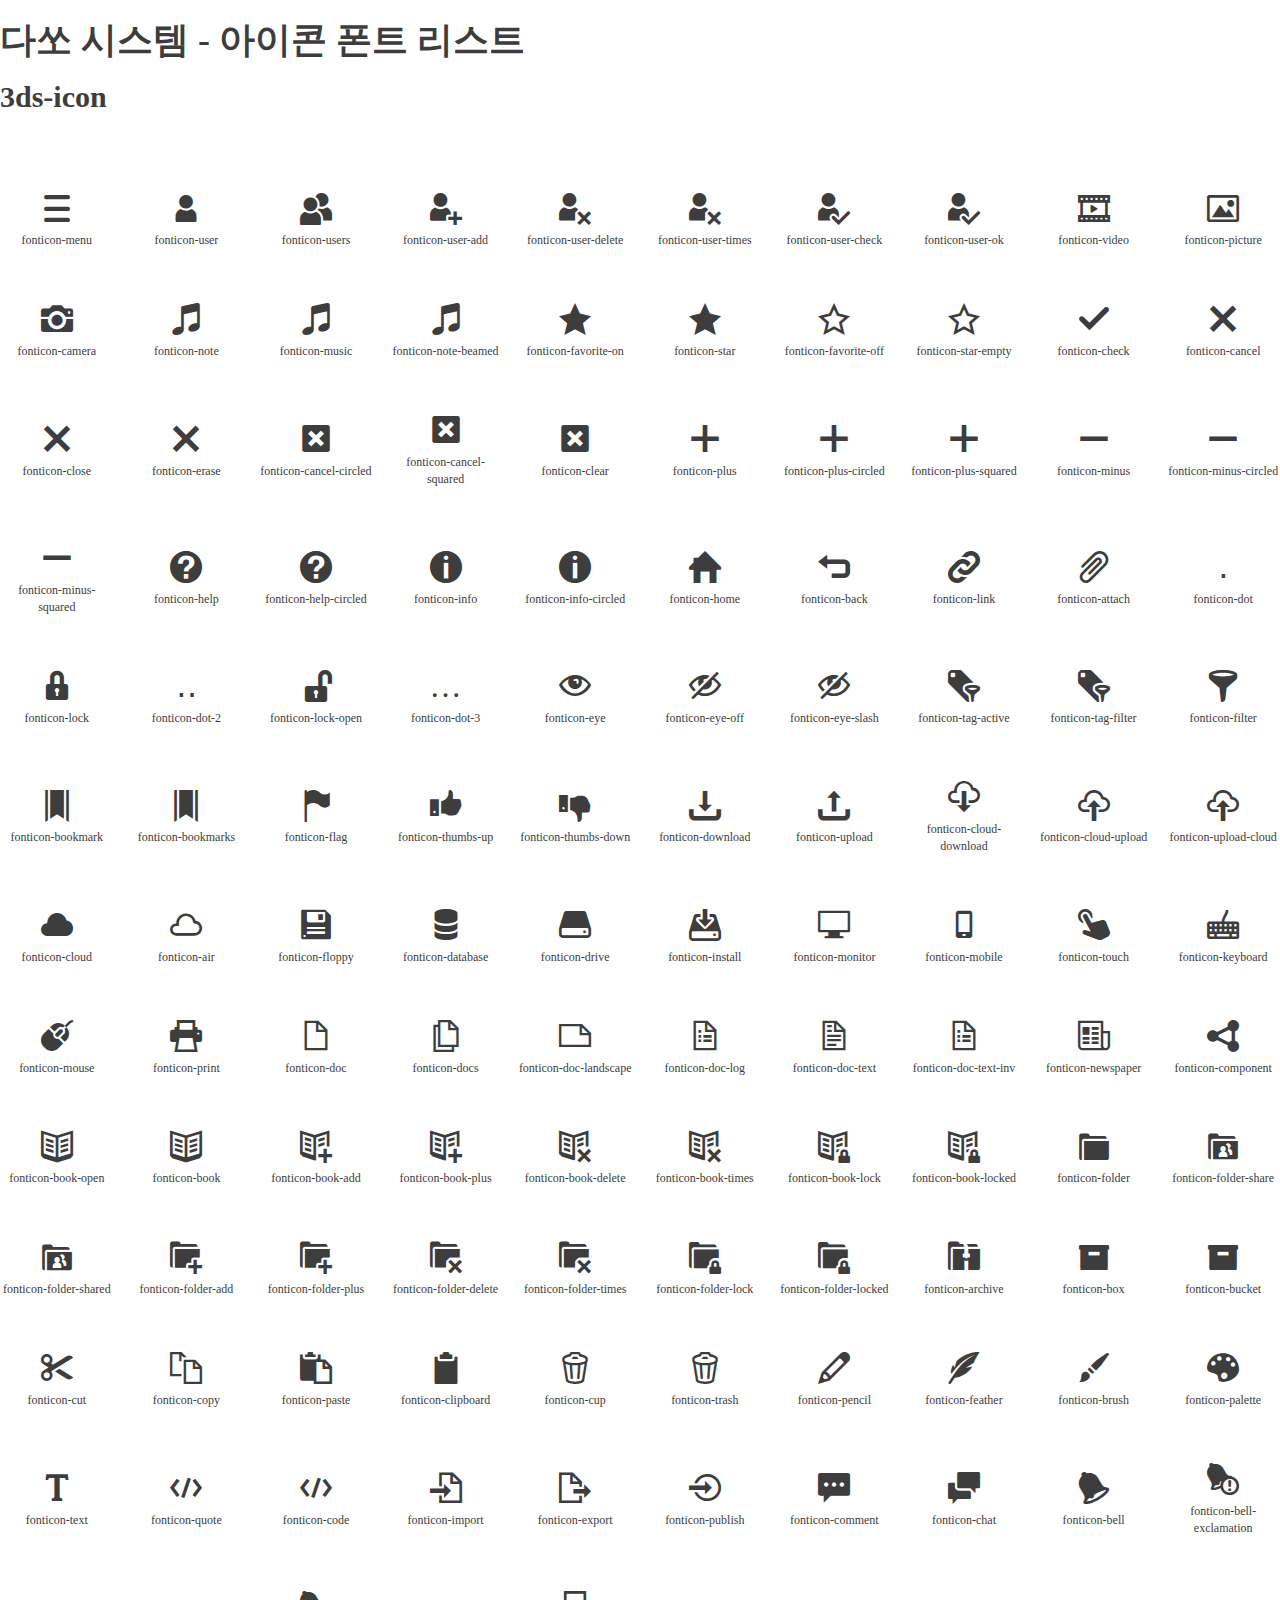
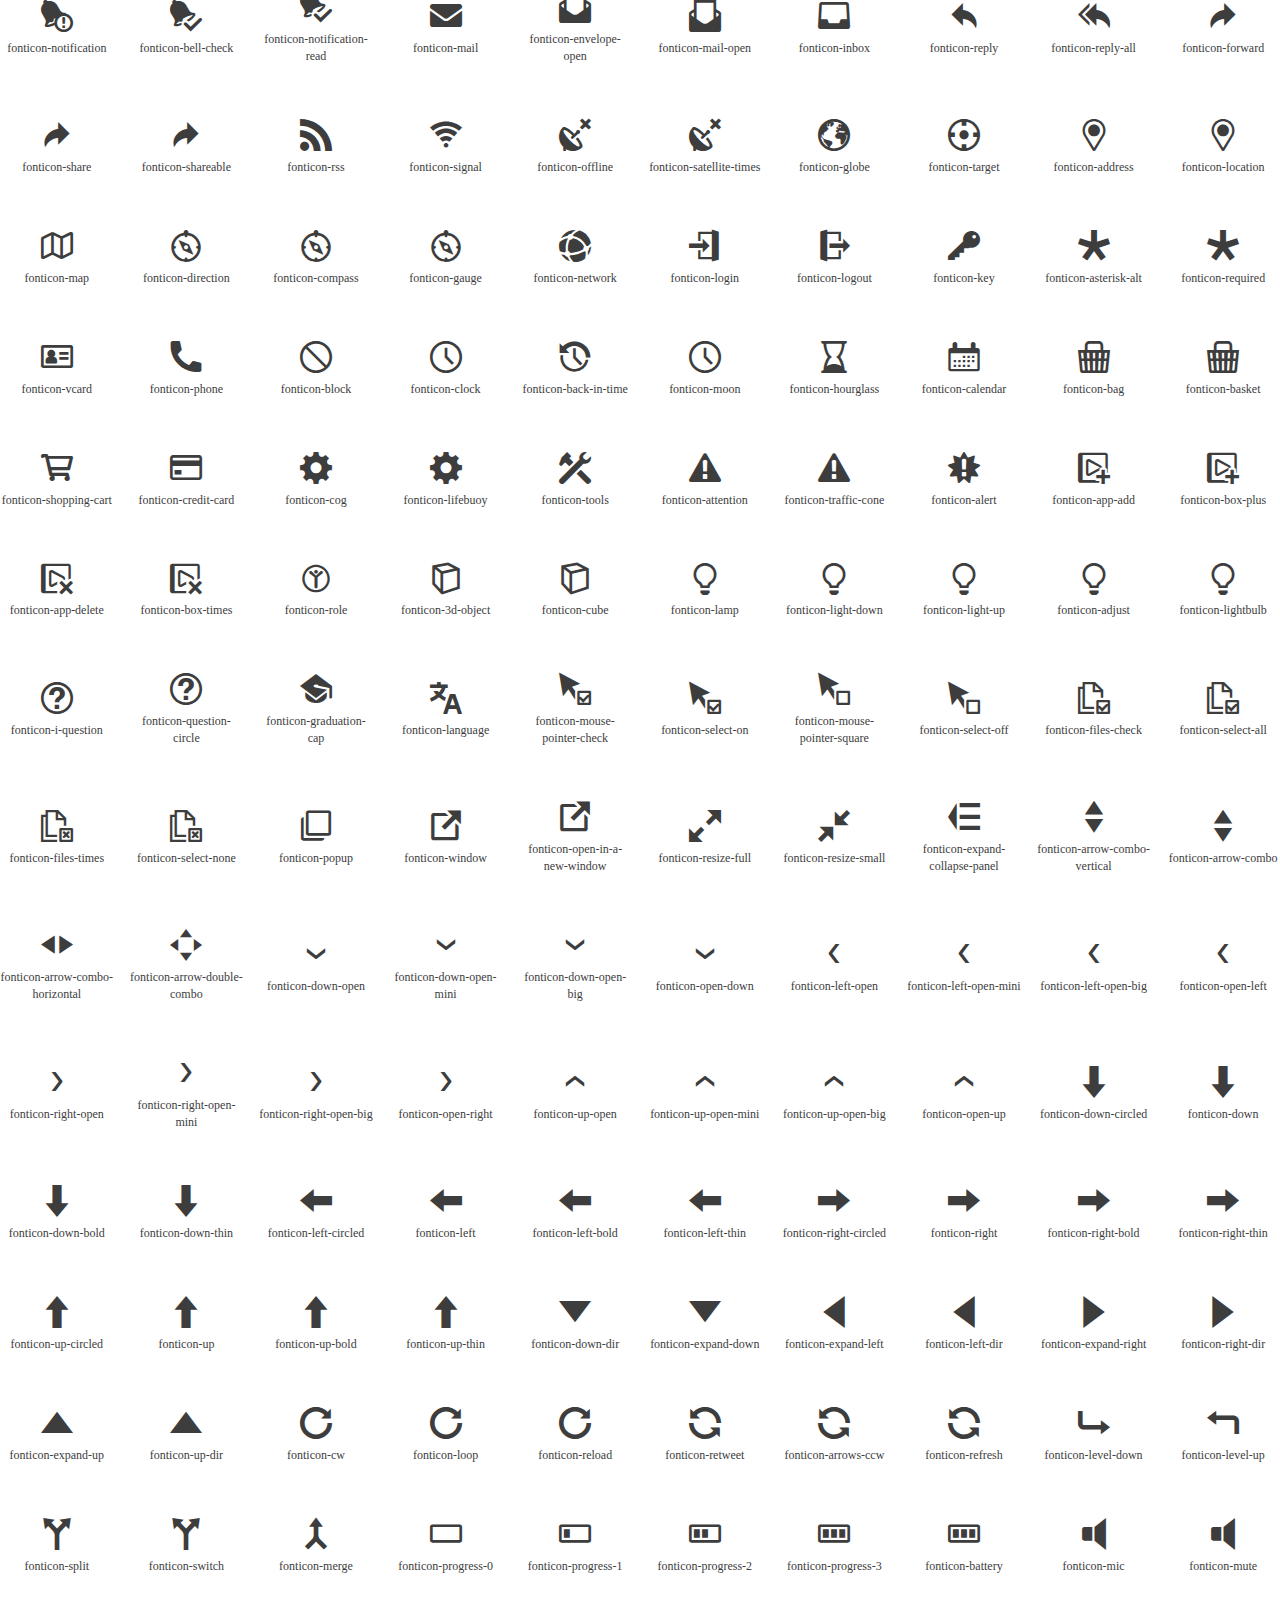
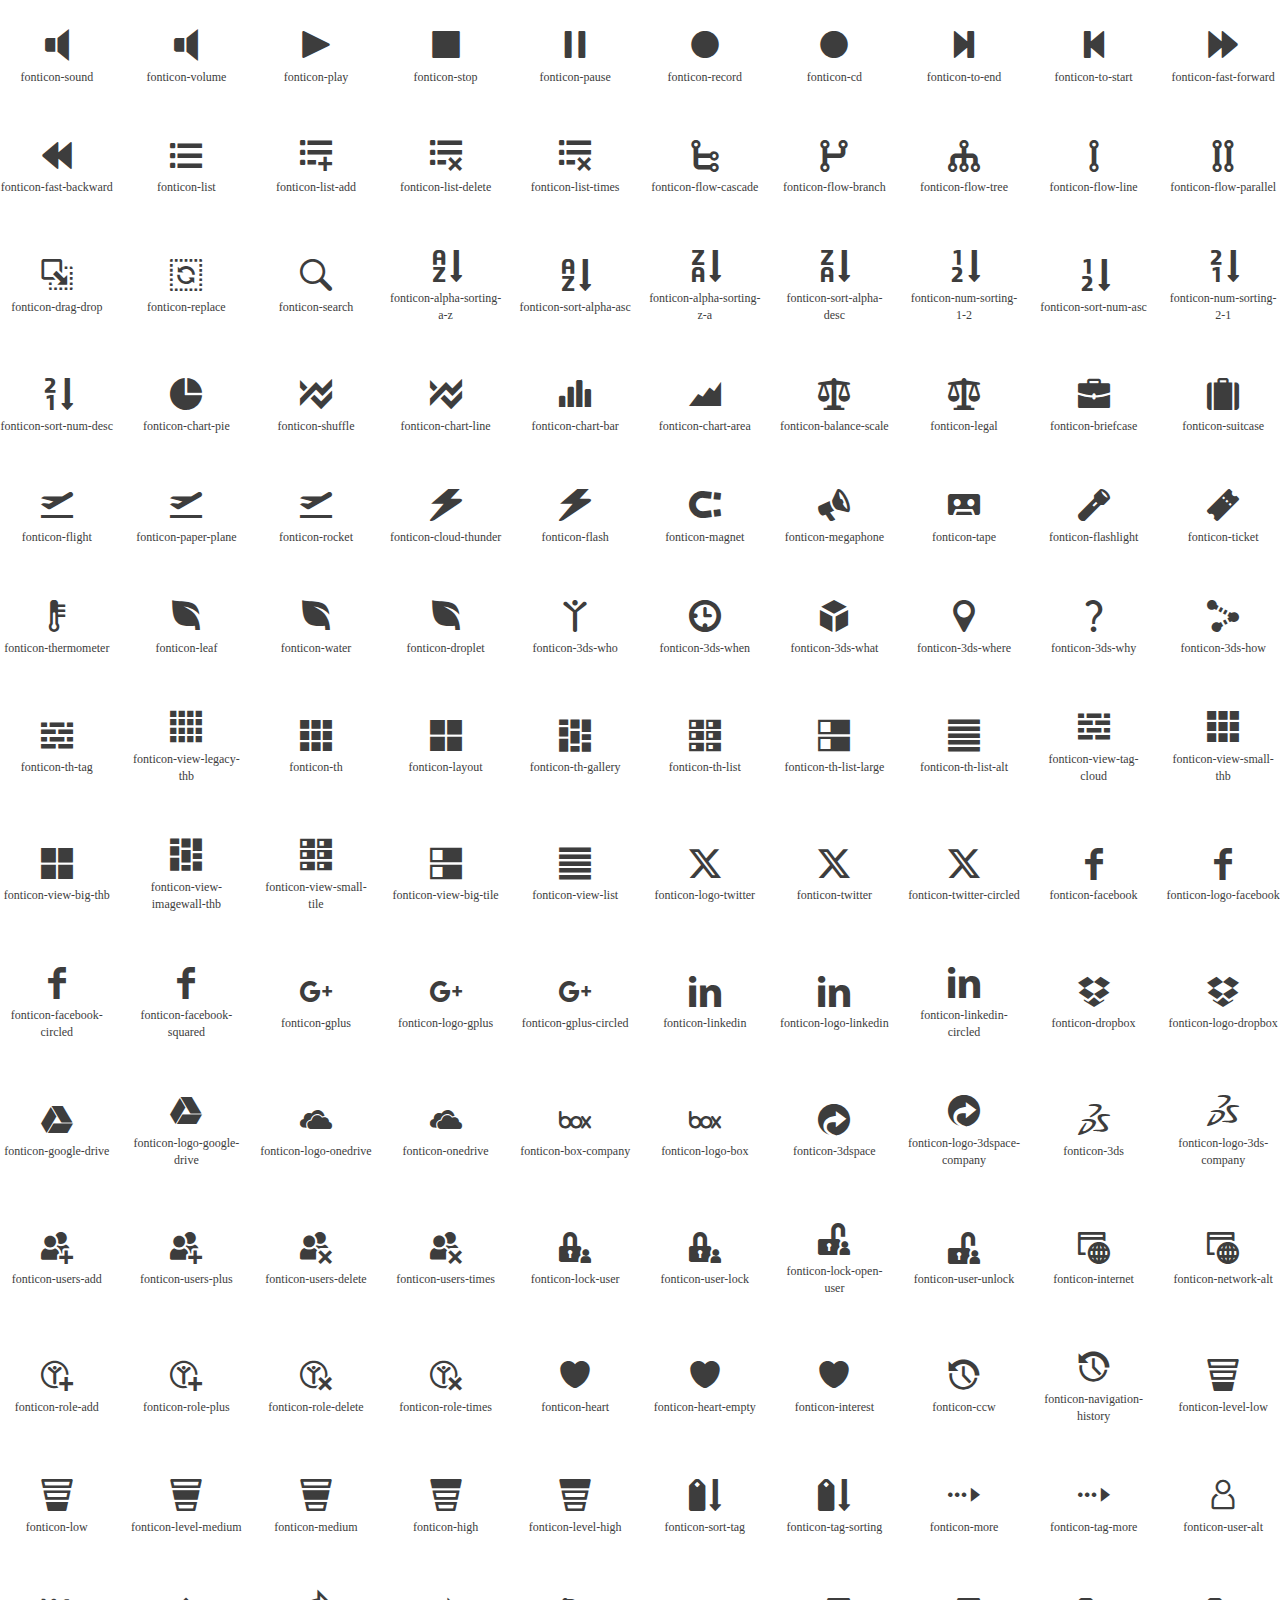
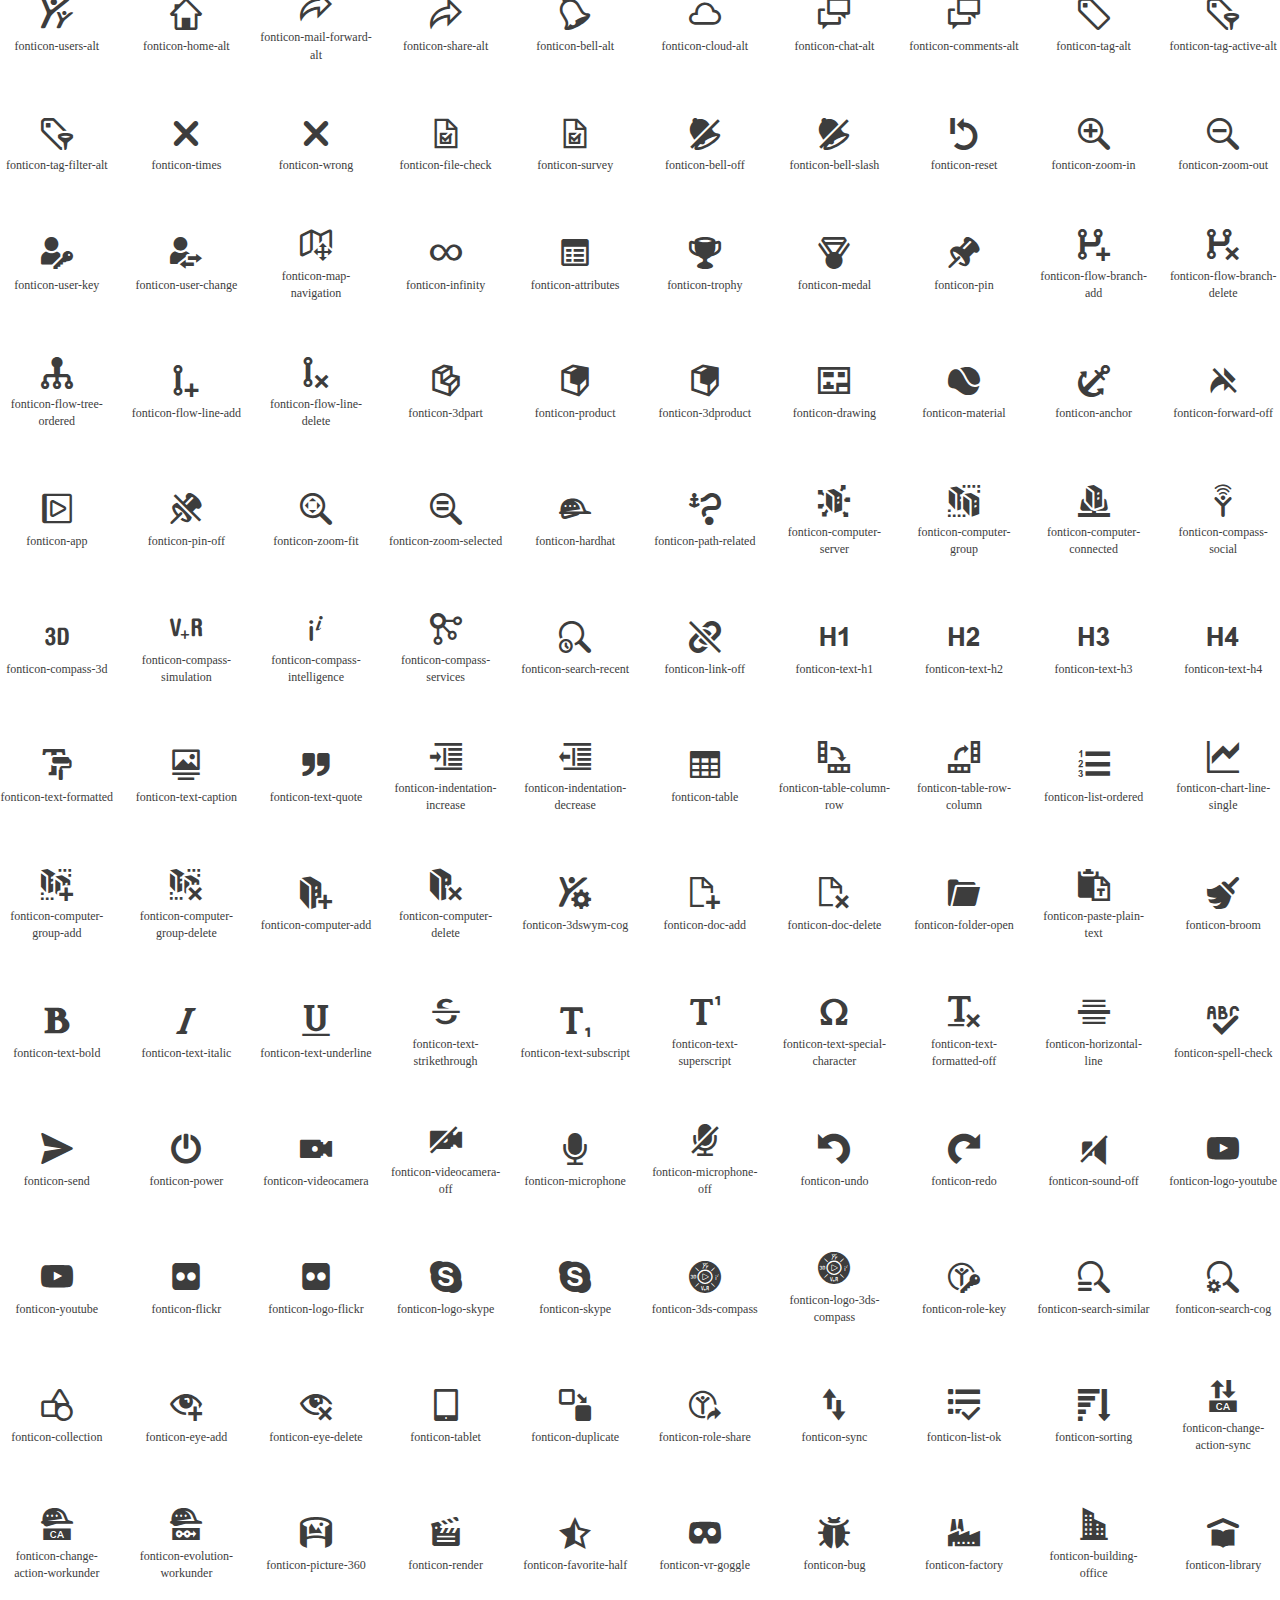
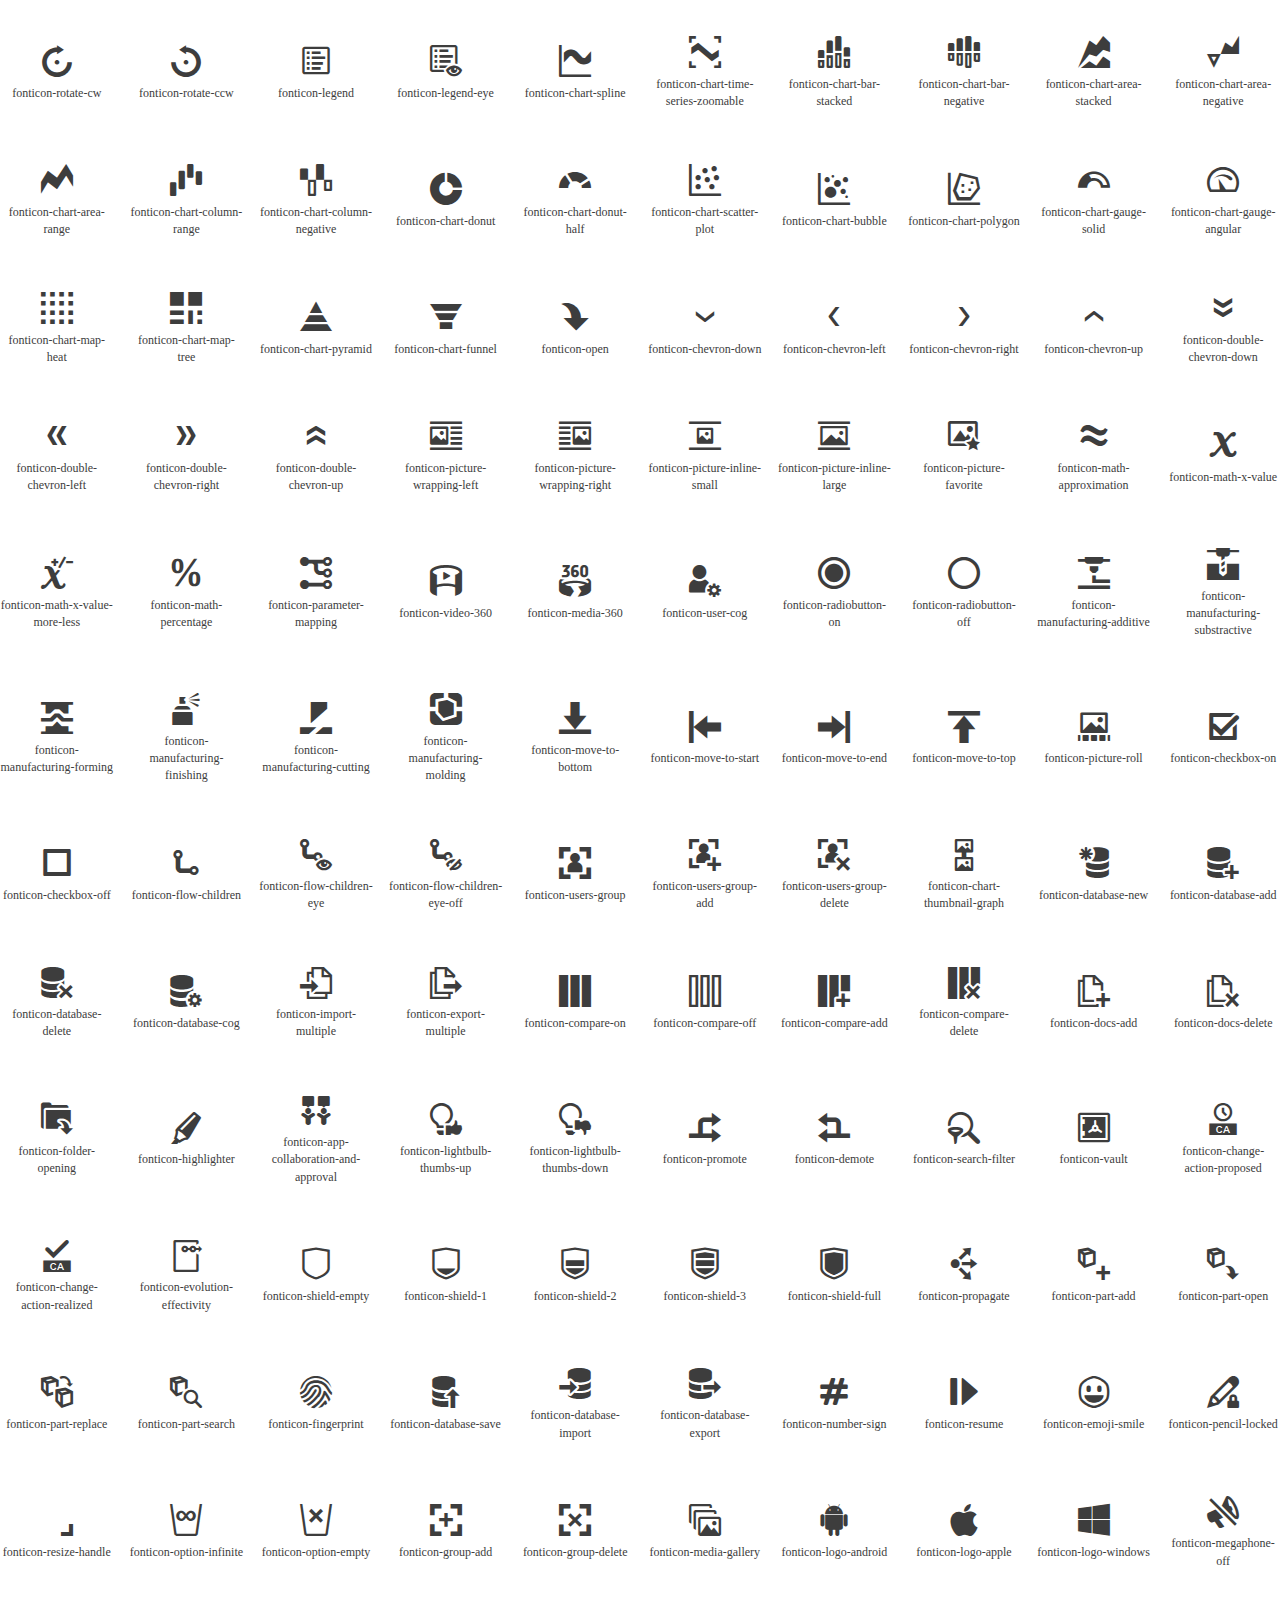
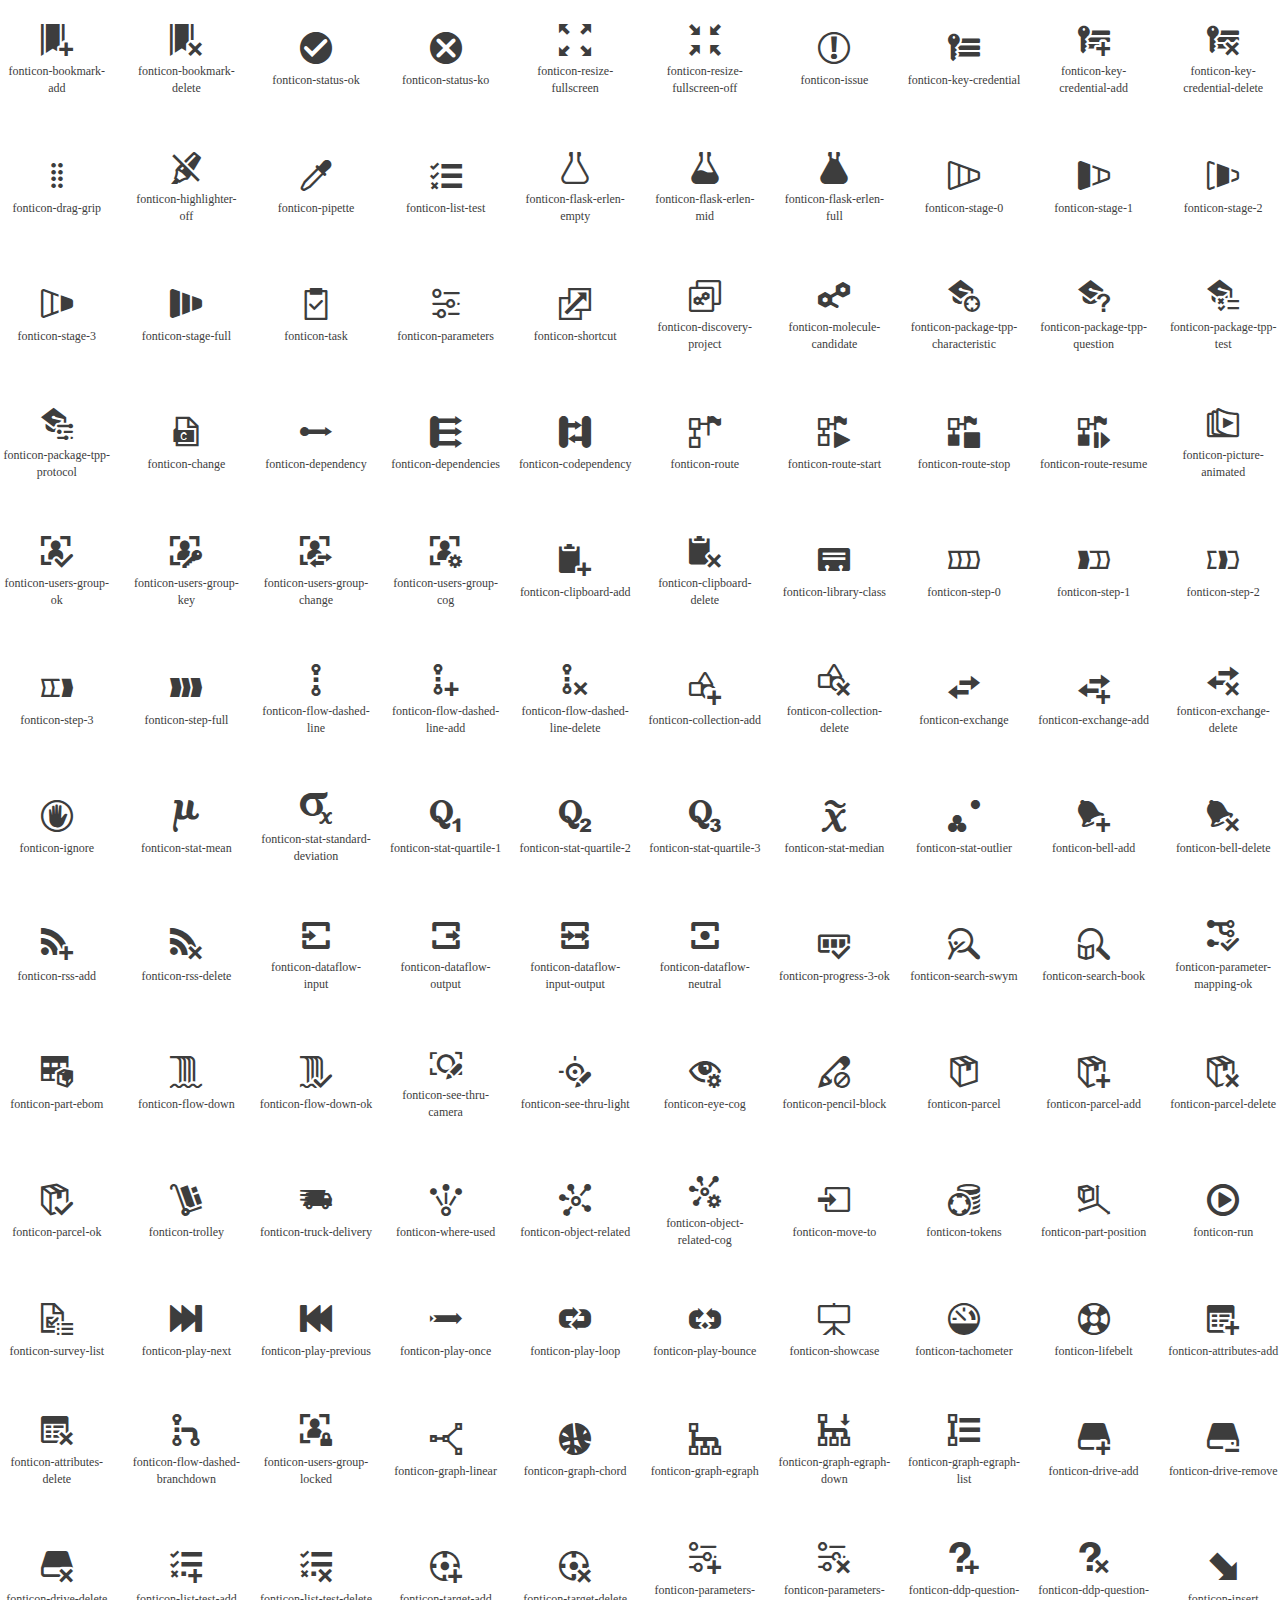
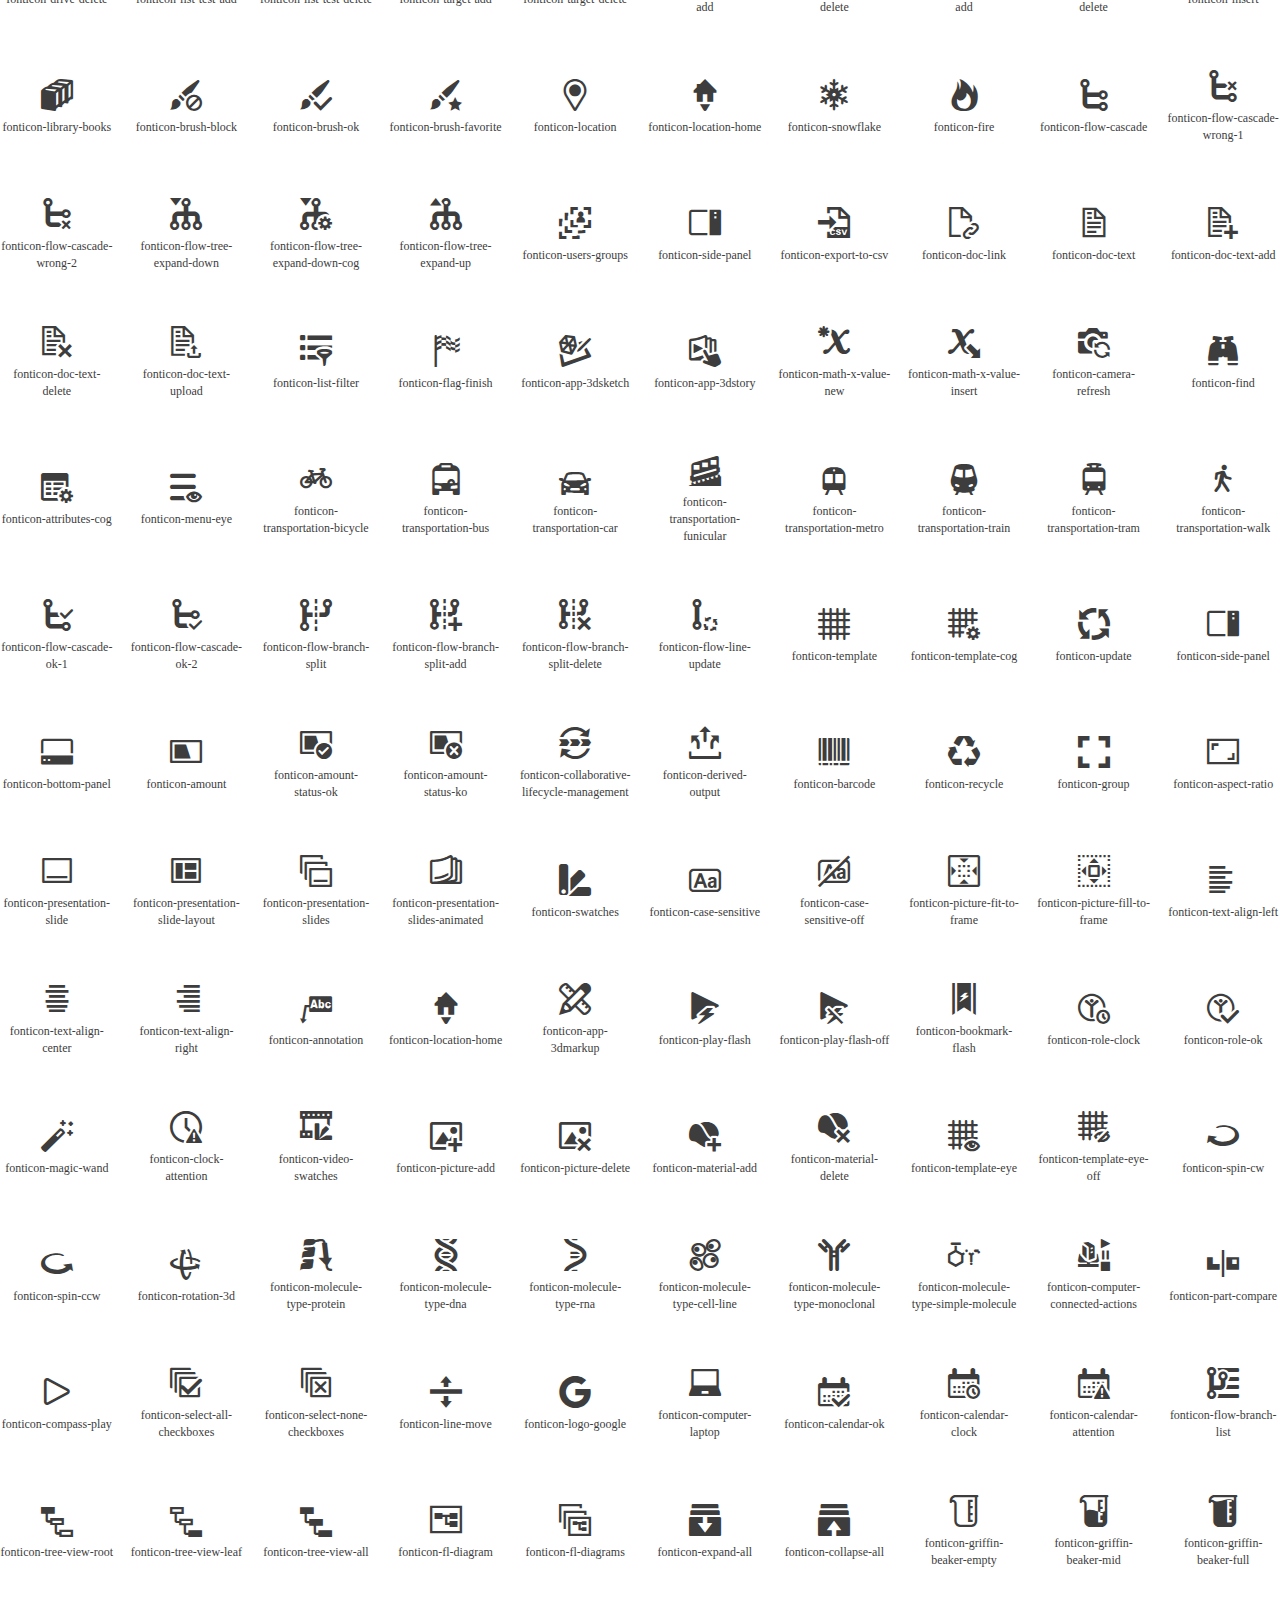
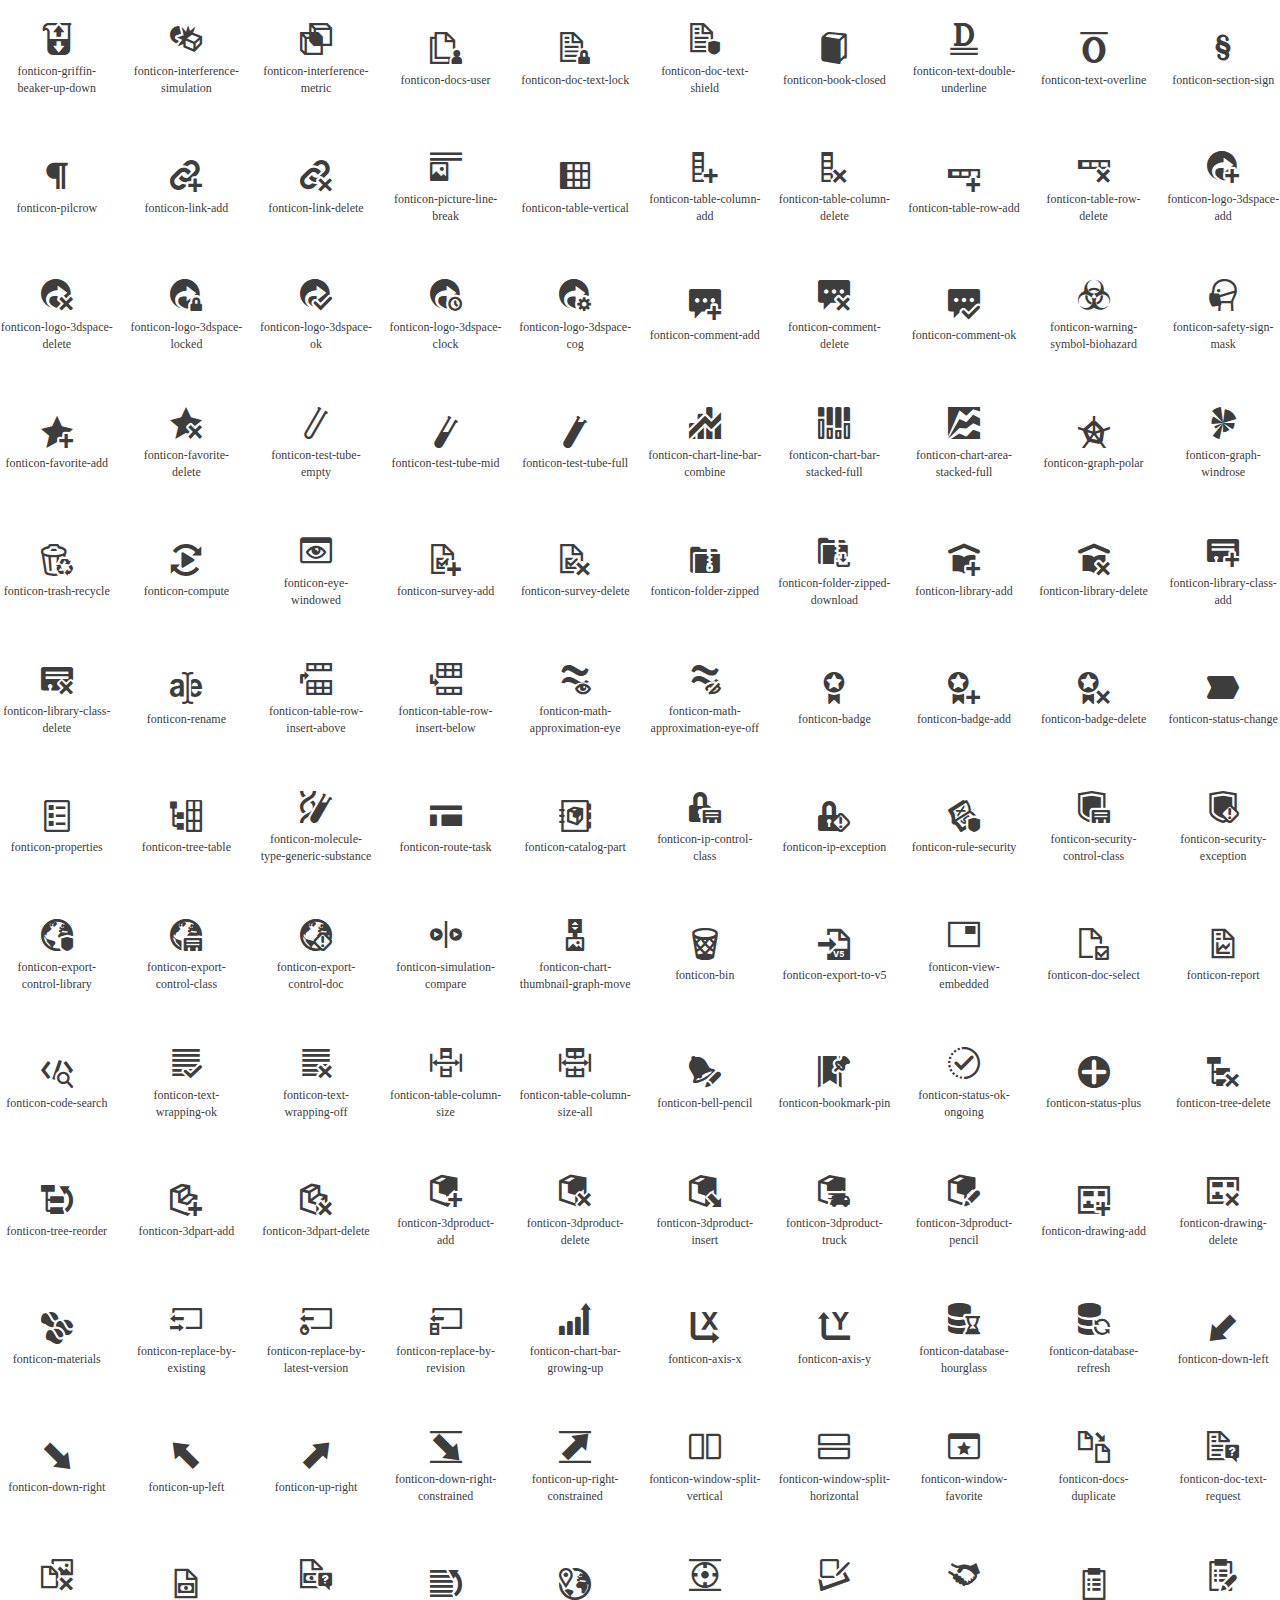
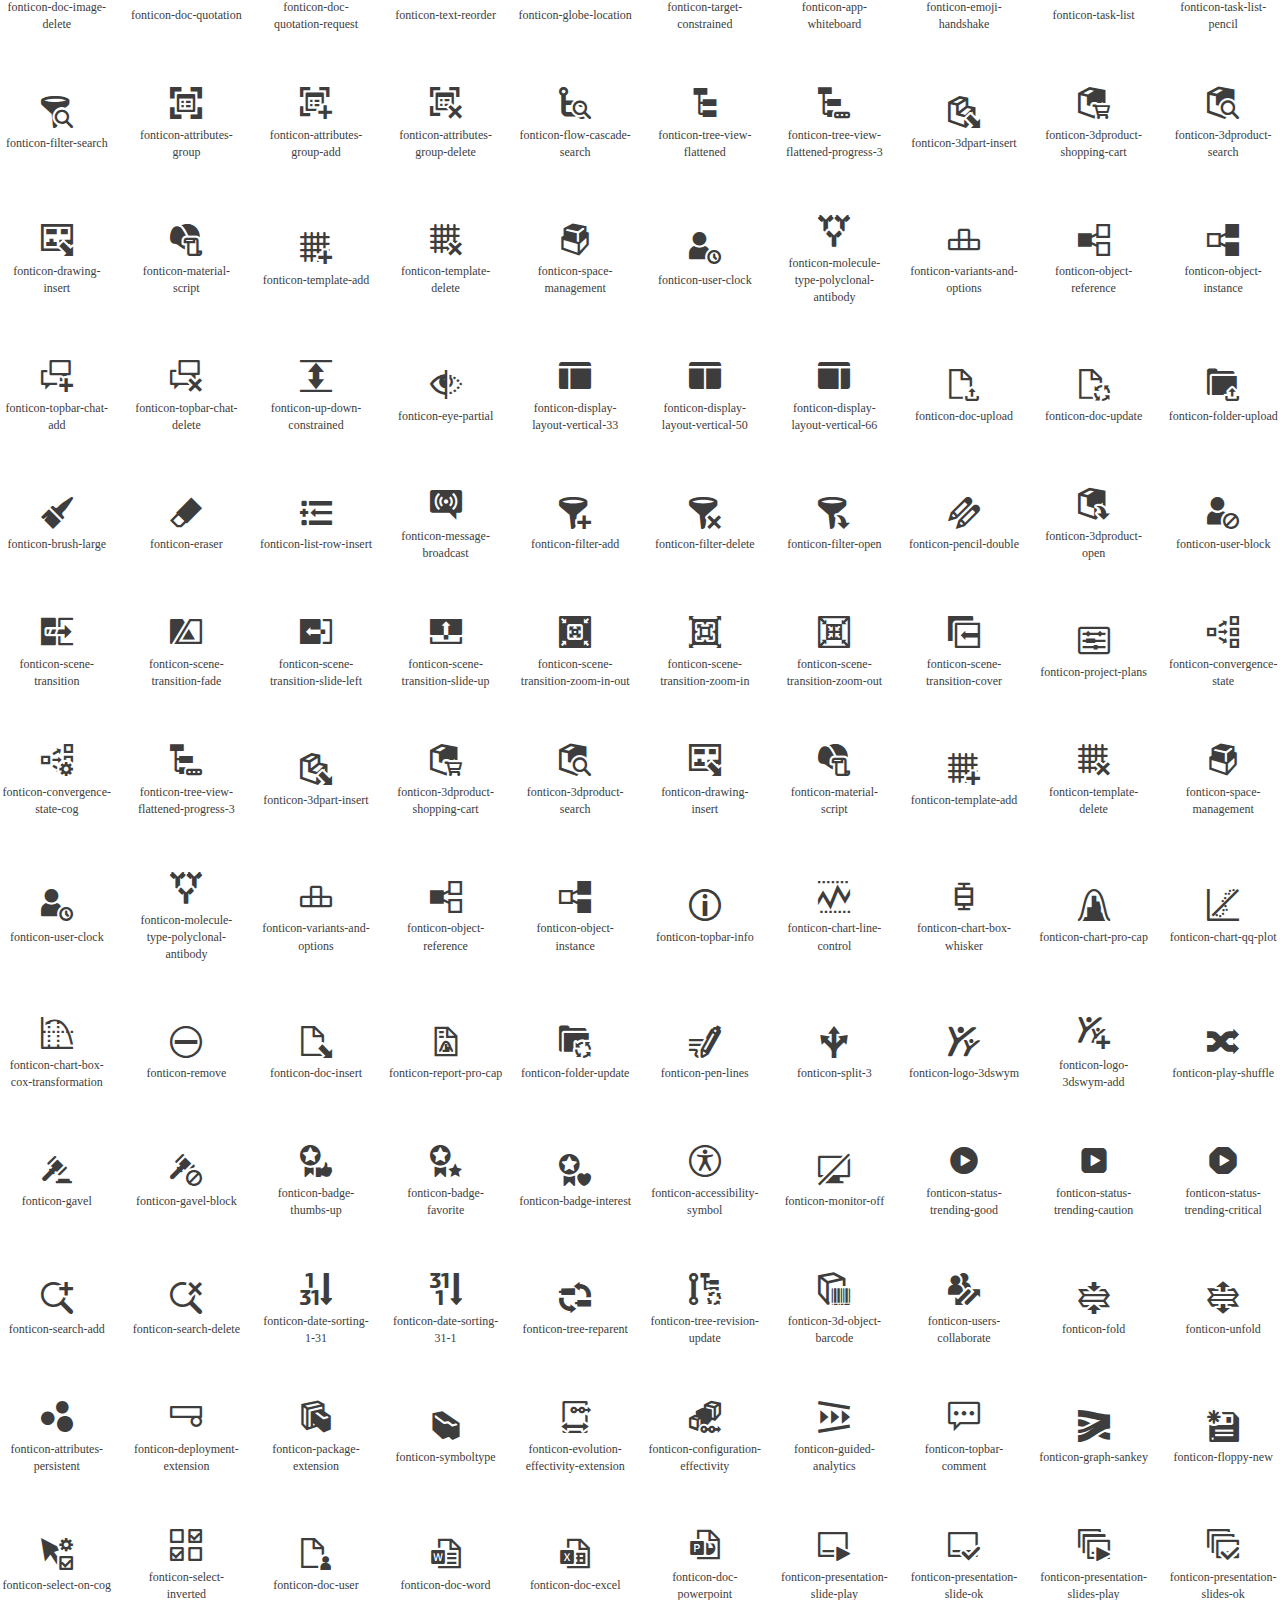
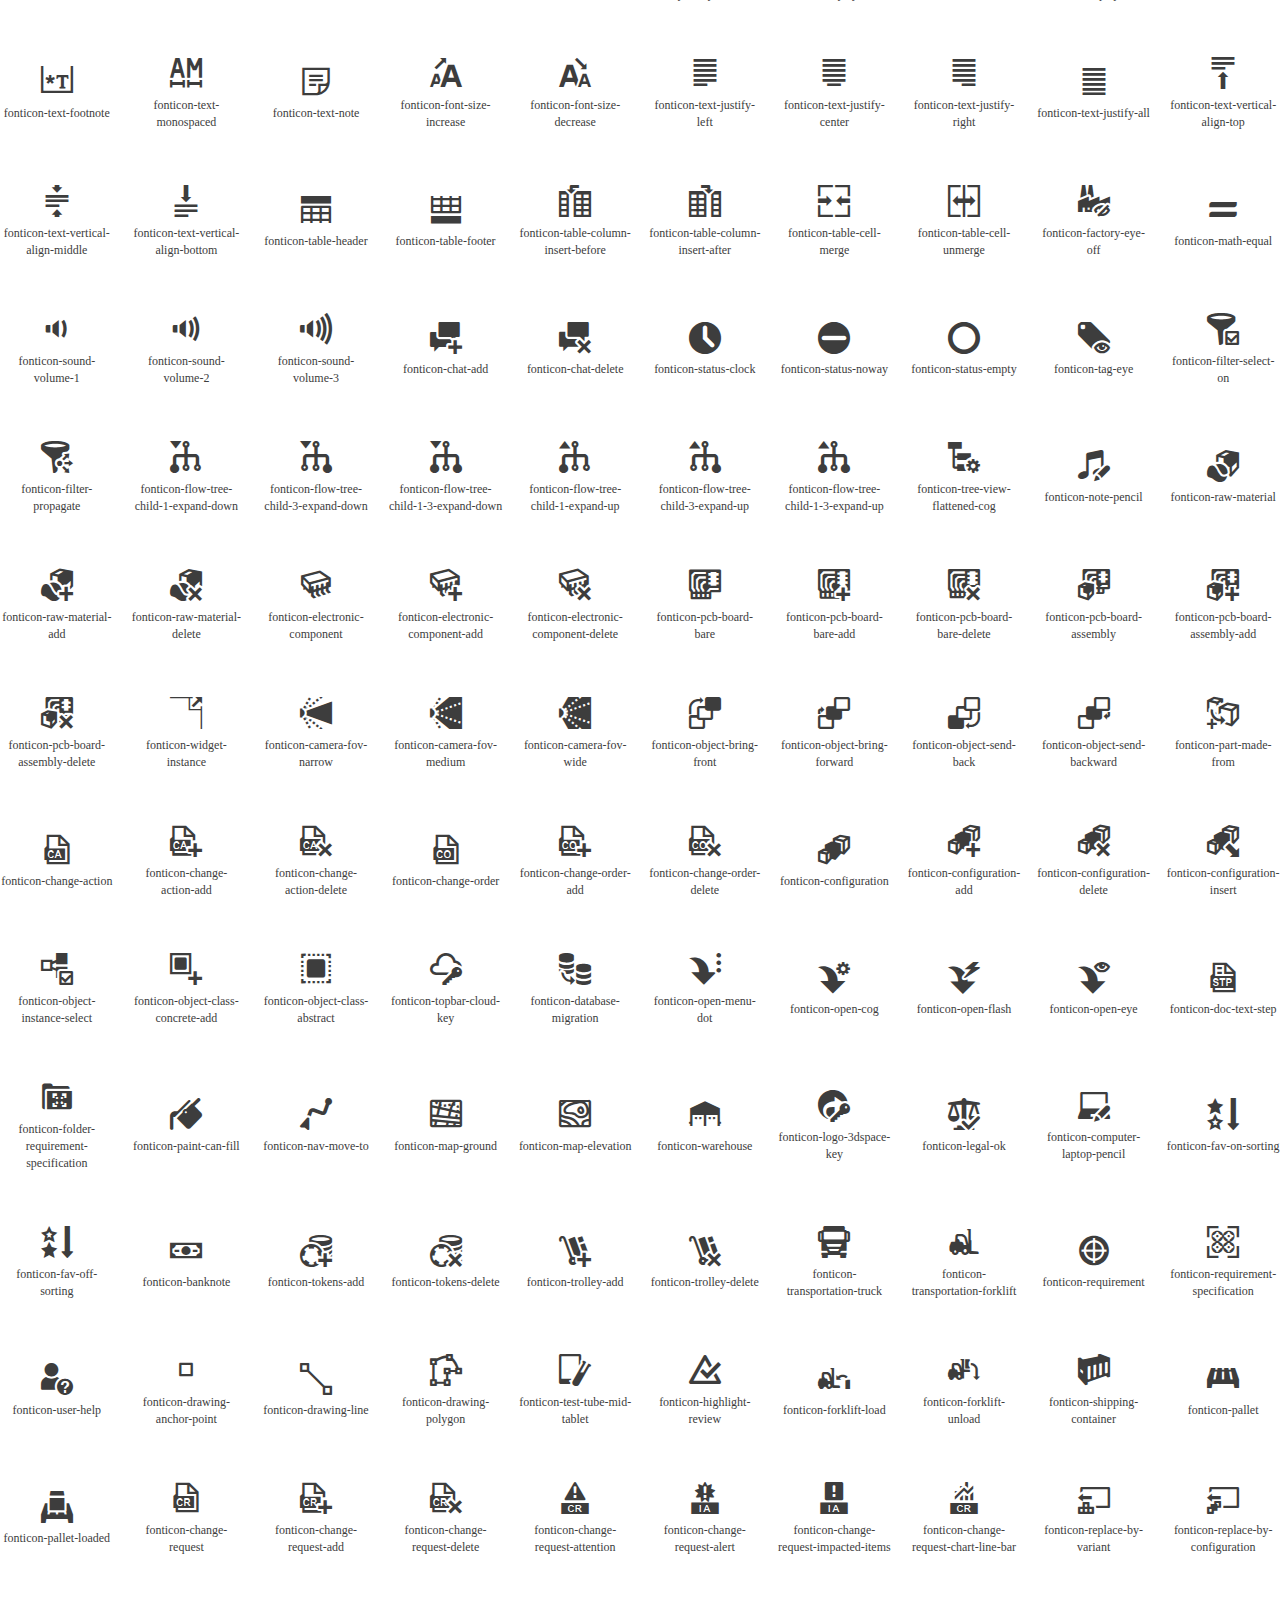
==== commit 23ce1242: "1. 로컬 링크로 변경" ====
--- a/fonts/3ds-icon/index.html
+++ b/fonts/3ds-icon/index.html
@@ -8,1889 +8,7479 @@
 		<meta name="viewport" content="width=device-width, initial-scale=1">
 		<link rel="stylesheet" href="/css/bootstrap-5.3.2/dist/css/bootstrap.css">
 
-		<link rel="stylesheet" href="/fonts/3ds-icon/bundle-min.css">
+		<link rel="stylesheet" href="bundle-min.css">
 		<style>
 			body {
 				font-family: 'entypo';
 			}
 
-			h2 + [class*='fonticon-'] {
+			h2 + div > ul {
 				display: grid;
 				grid-gap: 1rem;
-				grid-template-columns: repeat(20, 1fr);
+				grid-template-columns: repeat(10, 1fr);
+
+				list-style: none;
+				margin: 0 auto;
+				padding: 0;
 			}
-			h2 + [class*='fonticon-'] > div {
+			h2 + div > ul > li {
 				padding: 1rem 0;
 				align-self: center;
 				justify-self: center;
-				
+			}
+			.fonticon {			
 				font-size: 32px;
+				margin: 0 auto;
+				display: block;
+				text-align: center;
+			}
+			.name {
+				font-size: .75rem;
+			}
+			.text-center {
+				text-align: center;
 			}
 		</style>
 	</head>
 	<body>
-		<h1>폰트 리스트</h1>
+		<h1>다쏘 시스템 - 아이콘 폰트 리스트</h1>
 		
 		<h2>3ds-icon</h2>
 		<div class="fonticon-20 py-5">
-			<div class="fonticon fonticon-menu" title=""></div>
-			<div class="fonticon fonticon-user" title=""></div>
-			<div class="fonticon fonticon-users" title=""></div>
-			<div class="fonticon fonticon-user-add" title=""></div>
-			<div class="fonticon fonticon-user-delete" title=""></div>
-			<div class="fonticon fonticon-user-times" title=""></div>
-			<div class="fonticon fonticon-user-check" title=""></div>
-			<div class="fonticon fonticon-user-ok" title=""></div>
-			<div class="fonticon fonticon-video" title=""></div>
-			<div class="fonticon fonticon-picture" title=""></div>
-			<div class="fonticon fonticon-camera" title=""></div>
-			<div class="fonticon fonticon-note" title=""></div>
-			<div class="fonticon fonticon-music" title=""></div>
-			<div class="fonticon fonticon-note-beamed" title=""></div>
-			<div class="fonticon fonticon-favorite-on" title=""></div>
-			<div class="fonticon fonticon-star" title=""></div>
-			<div class="fonticon fonticon-favorite-off" title=""></div>
-			<div class="fonticon fonticon-star-empty" title=""></div>
-			<div class="fonticon fonticon-check" title=""></div>
-			<div class="fonticon fonticon-cancel" title=""></div>
-			<div class="fonticon fonticon-close" title=""></div>
-			<div class="fonticon fonticon-erase" title=""></div>
-			<div class="fonticon fonticon-cancel-circled" title=""></div>
-			<div class="fonticon fonticon-cancel-squared" title=""></div>
-			<div class="fonticon fonticon-clear" title=""></div>
-			<div class="fonticon fonticon-plus" title=""></div>
-			<div class="fonticon fonticon-plus-circled" title=""></div>
-			<div class="fonticon fonticon-plus-squared" title=""></div>
-			<div class="fonticon fonticon-minus" title=""></div>
-			<div class="fonticon fonticon-minus-circled" title=""></div>
-			<div class="fonticon fonticon-minus-squared" title=""></div>
-			<div class="fonticon fonticon-help" title=""></div>
-			<div class="fonticon fonticon-help-circled" title=""></div>
-			<div class="fonticon fonticon-info" title=""></div>
-			<div class="fonticon fonticon-info-circled" title=""></div>
-			<div class="fonticon fonticon-home" title=""></div>
-			<div class="fonticon fonticon-back" title=""></div>
-			<div class="fonticon fonticon-link" title=""></div>
-			<div class="fonticon fonticon-attach" title=""></div>
-			<div class="fonticon fonticon-dot" title=""></div>
-			<div class="fonticon fonticon-lock" title=""></div>
-			<div class="fonticon fonticon-dot-2" title=""></div>
-			<div class="fonticon fonticon-lock-open" title=""></div>
-			<div class="fonticon fonticon-dot-3" title=""></div>
-			<div class="fonticon fonticon-eye" title=""></div>
-			<div class="fonticon fonticon-eye-off" title=""></div>
-			<div class="fonticon fonticon-eye-slash" title=""></div>
-			<div class="fonticon fonticon-tag-active" title=""></div>
-			<div class="fonticon fonticon-tag-filter" title=""></div>
-			<div class="fonticon fonticon-filter" title=""></div>
-			<div class="fonticon fonticon-bookmark" title=""></div>
-			<div class="fonticon fonticon-bookmarks" title=""></div>
-			<div class="fonticon fonticon-flag" title=""></div>
-			<div class="fonticon fonticon-thumbs-up" title=""></div>
-			<div class="fonticon fonticon-thumbs-down" title=""></div>
-			<div class="fonticon fonticon-download" title=""></div>
-			<div class="fonticon fonticon-upload" title=""></div>
-			<div class="fonticon fonticon-cloud-download" title=""></div>
-			<div class="fonticon fonticon-cloud-upload" title=""></div>
-			<div class="fonticon fonticon-upload-cloud" title=""></div>
-			<div class="fonticon fonticon-cloud" title=""></div>
-			<div class="fonticon fonticon-air" title=""></div>
-			<div class="fonticon fonticon-floppy" title=""></div>
-			<div class="fonticon fonticon-database" title=""></div>
-			<div class="fonticon fonticon-drive" title=""></div>
-			<div class="fonticon fonticon-install" title=""></div>
-			<div class="fonticon fonticon-monitor" title=""></div>
-			<div class="fonticon fonticon-mobile" title=""></div>
-			<div class="fonticon fonticon-touch" title=""></div>
-			<div class="fonticon fonticon-keyboard" title=""></div>
-			<div class="fonticon fonticon-mouse" title=""></div>
-			<div class="fonticon fonticon-print" title=""></div>
-			<div class="fonticon fonticon-doc" title=""></div>
-			<div class="fonticon fonticon-docs" title=""></div>
-			<div class="fonticon fonticon-doc-landscape" title=""></div>
-			<div class="fonticon fonticon-doc-log" title=""></div>
-			<div class="fonticon fonticon-doc-text" title=""></div>
-			<div class="fonticon fonticon-doc-text-inv" title=""></div>
-			<div class="fonticon fonticon-newspaper" title=""></div>
-			<div class="fonticon fonticon-component" title=""></div>
-			<div class="fonticon fonticon-book-open" title=""></div>
-			<div class="fonticon fonticon-book" title=""></div>
-			<div class="fonticon fonticon-book-add" title=""></div>
-			<div class="fonticon fonticon-book-plus" title=""></div>
-			<div class="fonticon fonticon-book-delete" title=""></div>
-			<div class="fonticon fonticon-book-times" title=""></div>
-			<div class="fonticon fonticon-book-lock" title=""></div>
-			<div class="fonticon fonticon-book-locked" title=""></div>
-			<div class="fonticon fonticon-folder" title=""></div>
-			<div class="fonticon fonticon-folder-share" title=""></div>
-			<div class="fonticon fonticon-folder-shared" title=""></div>
-			<div class="fonticon fonticon-folder-add" title=""></div>
-			<div class="fonticon fonticon-folder-plus" title=""></div>
-			<div class="fonticon fonticon-folder-delete" title=""></div>
-			<div class="fonticon fonticon-folder-times" title=""></div>
-			<div class="fonticon fonticon-folder-lock" title=""></div>
-			<div class="fonticon fonticon-folder-locked" title=""></div>
-			<div class="fonticon fonticon-archive" title=""></div>
-			<div class="fonticon fonticon-box" title=""></div>
-			<div class="fonticon fonticon-bucket" title=""></div>
-			<div class="fonticon fonticon-cut" title=""></div>
-			<div class="fonticon fonticon-copy" title=""></div>
-			<div class="fonticon fonticon-paste" title=""></div>
-			<div class="fonticon fonticon-clipboard" title=""></div>
-			<div class="fonticon fonticon-cup" title=""></div>
-			<div class="fonticon fonticon-trash" title=""></div>
-			<div class="fonticon fonticon-pencil" title=""></div>
-			<div class="fonticon fonticon-feather" title=""></div>
-			<div class="fonticon fonticon-brush" title=""></div>
-			<div class="fonticon fonticon-palette" title=""></div>
-			<div class="fonticon fonticon-text" title=""></div>
-			<div class="fonticon fonticon-quote" title=""></div>
-			<div class="fonticon fonticon-code" title=""></div>
-			<div class="fonticon fonticon-import" title=""></div>
-			<div class="fonticon fonticon-export" title=""></div>
-			<div class="fonticon fonticon-publish" title=""></div>
-			<div class="fonticon fonticon-comment" title=""></div>
-			<div class="fonticon fonticon-chat" title=""></div>
-			<div class="fonticon fonticon-bell" title=""></div>
-			<div class="fonticon fonticon-bell-exclamation" title=""></div>
-			<div class="fonticon fonticon-notification" title=""></div>
-			<div class="fonticon fonticon-bell-check" title=""></div>
-			<div class="fonticon fonticon-notification-read" title=""></div>
-			<div class="fonticon fonticon-mail" title=""></div>
-			<div class="fonticon fonticon-envelope-open" title=""></div>
-			<div class="fonticon fonticon-mail-open" title=""></div>
-			<div class="fonticon fonticon-inbox" title=""></div>
-			<div class="fonticon fonticon-reply" title=""></div>
-			<div class="fonticon fonticon-reply-all" title=""></div>
-			<div class="fonticon fonticon-forward" title=""></div>
-			<div class="fonticon fonticon-share" title=""></div>
-			<div class="fonticon fonticon-shareable" title=""></div>
-			<div class="fonticon fonticon-rss" title=""></div>
-			<div class="fonticon fonticon-signal" title=""></div>
-			<div class="fonticon fonticon-offline" title=""></div>
-			<div class="fonticon fonticon-satellite-times" title=""></div>
-			<div class="fonticon fonticon-globe" title=""></div>
-			<div class="fonticon fonticon-target" title=""></div>
-			<div class="fonticon fonticon-address" title=""></div>
-			<div class="fonticon fonticon-location" title=""></div>
-			<div class="fonticon fonticon-map" title=""></div>
-			<div class="fonticon fonticon-direction" title=""></div>
-			<div class="fonticon fonticon-compass" title=""></div>
-			<div class="fonticon fonticon-gauge" title=""></div>
-			<div class="fonticon fonticon-network" title=""></div>
-			<div class="fonticon fonticon-login" title=""></div>
-			<div class="fonticon fonticon-logout" title=""></div>
-			<div class="fonticon fonticon-key" title=""></div>
-			<div class="fonticon fonticon-asterisk-alt" title=""></div>
-			<div class="fonticon fonticon-required" title=""></div>
-			<div class="fonticon fonticon-vcard" title=""></div>
-			<div class="fonticon fonticon-phone" title=""></div>
-			<div class="fonticon fonticon-block" title=""></div>
-			<div class="fonticon fonticon-clock" title=""></div>
-			<div class="fonticon fonticon-back-in-time" title=""></div>
-			<div class="fonticon fonticon-moon" title=""></div>
-			<div class="fonticon fonticon-hourglass" title=""></div>
-			<div class="fonticon fonticon-calendar" title=""></div>
-			<div class="fonticon fonticon-bag title=""></div>
-			<div class="fonticon fonticon-basket" title=""></div>
-			<div class="fonticon fonticon-shopping-cart" title=""></div>
-			<div class="fonticon fonticon-credit-card" title=""></div>
-			<div class="fonticon fonticon-cog" title=""></div>
-			<div class="fonticon fonticon-lifebuoy" title=""></div>
-			<div class="fonticon fonticon-tools" title=""></div>
-			<div class="fonticon fonticon-attention" title=""></div>
-			<div class="fonticon fonticon-traffic-cone" title=""></div>
-			<div class="fonticon fonticon-alert" title=""></div>
-			<div class="fonticon fonticon-app-add" title=""></div>
-			<div class="fonticon fonticon-box-plus" title=""></div>
-			<div class="fonticon fonticon-app-delete" title=""></div>
-			<div class="fonticon fonticon-box-times" title=""></div>
-			<div class="fonticon fonticon-role" title=""></div>
-			<div class="fonticon fonticon-3d-object" title=""></div>
-			<div class="fonticon fonticon-cube" title=""></div>
-			<div class="fonticon fonticon-lamp" title=""></div>
-			<div class="fonticon fonticon-light-down" title=""></div>
-			<div class="fonticon fonticon-light-up" title=""></div>
-			<div class="fonticon fonticon-adjust" title=""></div>
-			<div class="fonticon fonticon-lightbulb" title=""></div>
-			<div class="fonticon fonticon-i-question" title=""></div>
-			<div class="fonticon fonticon-question-circle" title=""></div>
-			<div class="fonticon fonticon-graduation-cap" title=""></div>
-			<div class="fonticon fonticon-language" title=""></div>
-			<div class="fonticon fonticon-mouse-pointer-check" title=""></div>
-			<div class="fonticon fonticon-select-on" title=""></div>
-			<div class="fonticon fonticon-mouse-pointer-square" title=""></div>
-			<div class="fonticon fonticon-select-off" title=""></div>
-			<div class="fonticon fonticon-files-check" title=""></div>
-			<div class="fonticon fonticon-select-all" title=""></div>
-			<div class="fonticon fonticon-files-times" title=""></div>
-			<div class="fonticon fonticon-select-none" title=""></div>
-			<div class="fonticon fonticon-popup" title=""></div>
-			<div class="fonticon fonticon-window" title=""></div>
-			<div class="fonticon fonticon-open-in-a-new-window" title=""></div>
-			<div class="fonticon fonticon-resize-full" title=""></div>
-			<div class="fonticon fonticon-resize-small" title=""></div>
-			<div class="fonticon fonticon-expand-collapse-panel" title=""></div>
-			<div class="fonticon fonticon-arrow-combo-vertical" title=""></div>
-			<div class="fonticon fonticon-arrow-combo" title=""></div>
-			<div class="fonticon fonticon-arrow-combo-horizontal" title=""></div>
-			<div class="fonticon fonticon-arrow-double-combo" title=""></div>
-			<div class="fonticon fonticon-down-open" title=""></div>
-			<div class="fonticon fonticon-down-open-mini" title=""></div>
-			<div class="fonticon fonticon-down-open-big" title=""></div>
-			<div class="fonticon fonticon-open-down" title=""></div>
-			<div class="fonticon fonticon-left-open" title=""></div>
-			<div class="fonticon fonticon-left-open-mini" title=""></div>
-			<div class="fonticon fonticon-left-open-big" title=""></div>
-			<div class="fonticon fonticon-open-left" title=""></div>
-			<div class="fonticon fonticon-right-open" title=""></div>
-			<div class="fonticon fonticon-right-open-mini" title=""></div>
-			<div class="fonticon fonticon-right-open-big" title=""></div>
-			<div class="fonticon fonticon-open-right" title=""></div>
-			<div class="fonticon fonticon-up-open" title=""></div>
-			<div class="fonticon fonticon-up-open-mini" title=""></div>
-			<div class="fonticon fonticon-up-open-big" title=""></div>
-			<div class="fonticon fonticon-open-up" title=""></div>
-			<div class="fonticon fonticon-down-circled" title=""></div>
-			<div class="fonticon fonticon-down" title=""></div>
-			<div class="fonticon fonticon-down-bold" title=""></div>
-			<div class="fonticon fonticon-down-thin" title=""></div>
-			<div class="fonticon fonticon-left-circled" title=""></div>
-			<div class="fonticon fonticon-left" title=""></div>
-			<div class="fonticon fonticon-left-bold" title=""></div>
-			<div class="fonticon fonticon-left-thin" title=""></div>
-			<div class="fonticon fonticon-right-circled" title=""></div>
-			<div class="fonticon fonticon-right" title=""></div>
-			<div class="fonticon fonticon-right-bold" title=""></div>
-			<div class="fonticon fonticon-right-thin" title=""></div>
-			<div class="fonticon fonticon-up-circled" title=""></div>
-			<div class="fonticon fonticon-up" title=""></div>
-			<div class="fonticon fonticon-up-bold" title=""></div>
-			<div class="fonticon fonticon-up-thin" title=""></div>
-			<div class="fonticon fonticon-down-dir" title=""></div>
-			<div class="fonticon fonticon-expand-down" title=""></div>
-			<div class="fonticon fonticon-expand-left" title=""></div>
-			<div class="fonticon fonticon-left-dir" title=""></div>
-			<div class="fonticon fonticon-expand-right" title=""></div>
-			<div class="fonticon fonticon-right-dir" title=""></div>
-			<div class="fonticon fonticon-expand-up" title=""></div>
-			<div class="fonticon fonticon-up-dir" title=""></div>
-			<div class="fonticon fonticon-cw" title=""></div>
-			<div class="fonticon fonticon-loop" title=""></div>
-			<div class="fonticon fonticon-reload" title=""></div>
-			<div class="fonticon fonticon-retweet" title=""></div>
-			<div class="fonticon fonticon-arrows-ccw" title=""></div>
-			<div class="fonticon fonticon-refresh" title=""></div>
-			<div class="fonticon fonticon-level-down" title=""></div>
-			<div class="fonticon fonticon-level-up" title=""></div>
-			<div class="fonticon fonticon-split" title=""></div>
-			<div class="fonticon fonticon-switch" title=""></div>
-			<div class="fonticon fonticon-merge" title=""></div>
-			<div class="fonticon fonticon-progress-0" title=""></div>
-			<div class="fonticon fonticon-progress-1" title=""></div>
-			<div class="fonticon fonticon-progress-2" title=""></div>
-			<div class="fonticon fonticon-progress-3" title=""></div>
-			<div class="fonticon fonticon-battery" title=""></div>
-			<div class="fonticon fonticon-mic" title=""></div>
-			<div class="fonticon fonticon-mute" title=""></div>
-			<div class="fonticon fonticon-sound" title=""></div>
-			<div class="fonticon fonticon-volume" title=""></div>
-			<div class="fonticon fonticon-play" title=""></div>
-			<div class="fonticon fonticon-stop" title=""></div>
-			<div class="fonticon fonticon-pause" title=""></div>
-			<div class="fonticon fonticon-record" title=""></div>
-			<div class="fonticon fonticon-cd" title=""></div>
-			<div class="fonticon fonticon-to-end" title=""></div>
-			<div class="fonticon fonticon-to-start" title=""></div>
-			<div class="fonticon fonticon-fast-forward" title=""></div>
-			<div class="fonticon fonticon-fast-backward" title=""></div>
-			<div class="fonticon fonticon-list" title=""></div>
-			<div class="fonticon fonticon-list-add" title=""></div>
-			<div class="fonticon fonticon-list-delete" title=""></div>
-			<div class="fonticon fonticon-list-times" title=""></div>
-			<div class="fonticon fonticon-flow-cascade" title=""></div>
-			<div class="fonticon fonticon-flow-branch" title=""></div>
-			<div class="fonticon fonticon-flow-tree" title=""></div>
-			<div class="fonticon fonticon-flow-line" title=""></div>
-			<div class="fonticon fonticon-flow-parallel" title=""></div>
-			<div class="fonticon fonticon-drag-drop" title=""></div>
-			<div class="fonticon fonticon-replace" title=""></div>
-			<div class="fonticon fonticon-search" title=""></div>
-			<div class="fonticon fonticon-alpha-sorting-a-z" title=""></div>
-			<div class="fonticon fonticon-sort-alpha-asc" title=""></div>
-			<div class="fonticon fonticon-alpha-sorting-z-a" title=""></div>
-			<div class="fonticon fonticon-sort-alpha-desc" title=""></div>
-			<div class="fonticon fonticon-num-sorting-1-2" title=""></div>
-			<div class="fonticon fonticon-sort-num-asc" title=""></div>
-			<div class="fonticon fonticon-num-sorting-2-1" title=""></div>
-			<div class="fonticon fonticon-sort-num-desc" title=""></div>
-			<div class="fonticon fonticon-chart-pie" title=""></div>
-			<div class="fonticon fonticon-shuffle" title=""></div>
-			<div class="fonticon fonticon-chart-line" title=""></div>
-			<div class="fonticon fonticon-chart-bar" title=""></div>
-			<div class="fonticon fonticon-chart-area" title=""></div>
-			<div class="fonticon fonticon-balance-scale" title=""></div>
-			<div class="fonticon fonticon-legal" title=""></div>
-			<div class="fonticon fonticon-briefcase" title=""></div>
-			<div class="fonticon fonticon-suitcase" title=""></div>
-			<div class="fonticon fonticon-flight" title=""></div>
-			<div class="fonticon fonticon-paper-plane" title=""></div>
-			<div class="fonticon fonticon-rocket" title=""></div>
-			<div class="fonticon fonticon-cloud-thunder" title=""></div>
-			<div class="fonticon fonticon-flash" title=""></div>
-			<div class="fonticon fonticon-magnet" title=""></div>
-			<div class="fonticon fonticon-megaphone" title=""></div>
-			<div class="fonticon fonticon-tape" title=""></div>
-			<div class="fonticon fonticon-flashlight" title=""></div>
-			<div class="fonticon fonticon-ticket" title=""></div>
-			<div class="fonticon fonticon-thermometer" title=""></div>
-			<div class="fonticon fonticon-leaf" title=""></div>
-			<div class="fonticon fonticon-water" title=""></div>
-			<div class="fonticon fonticon-droplet" title=""></div>
-			<div class="fonticon fonticon-3ds-who" title=""></div>
-			<div class="fonticon fonticon-3ds-when" title=""></div>
-			<div class="fonticon fonticon-3ds-what" title=""></div>
-			<div class="fonticon fonticon-3ds-where" title=""></div>
-			<div class="fonticon fonticon-3ds-why" title=""></div>
-			<div class="fonticon fonticon-3ds-how" title=""></div>
-			<div class="fonticon fonticon-th-tag" title=""></div>
-			<div class="fonticon fonticon-view-legacy-thb" title=""></div>
-			<div class="fonticon fonticon-th" title=""></div>
-			<div class="fonticon fonticon-layout" title=""></div>
-			<div class="fonticon fonticon-th-gallery" title=""></div>
-			<div class="fonticon fonticon-th-list" title=""></div>
-			<div class="fonticon fonticon-th-list-large" title=""></div>
-			<div class="fonticon fonticon-th-list-alt" title=""></div>
-			<div class="fonticon fonticon-view-tag-cloud" title=""></div>
-			<div class="fonticon fonticon-view-small-thb" title=""></div>
-			<div class="fonticon fonticon-view-big-thb" title=""></div>
-			<div class="fonticon fonticon-view-imagewall-thb" title=""></div>
-			<div class="fonticon fonticon-view-small-tile" title=""></div>
-			<div class="fonticon fonticon-view-big-tile" title=""></div>
-			<div class="fonticon fonticon-view-list" title=""></div>
-			<div class="fonticon fonticon-logo-twitter" title=""></div>
-			<div class="fonticon fonticon-twitter" title=""></div>
-			<div class="fonticon fonticon-twitter-circled" title=""></div>
-			<div class="fonticon fonticon-facebook" title=""></div>
-			<div class="fonticon fonticon-logo-facebook" title=""></div>
-			<div class="fonticon fonticon-facebook-circled" title=""></div>
-			<div class="fonticon fonticon-facebook-squared" title=""></div>
-			<div class="fonticon fonticon-gplus" title=""></div>
-			<div class="fonticon fonticon-logo-gplus" title=""></div>
-			<div class="fonticon fonticon-gplus-circled" title=""></div>
-			<div class="fonticon fonticon-linkedin" title=""></div>
-			<div class="fonticon fonticon-logo-linkedin" title=""></div>
-			<div class="fonticon fonticon-linkedin-circled" title=""></div>
-			<div class="fonticon fonticon-dropbox" title=""></div>
-			<div class="fonticon fonticon-logo-dropbox" title=""></div>
-			<div class="fonticon fonticon-google-drive" title=""></div>
-			<div class="fonticon fonticon-logo-google-drive" title=""></div>
-			<div class="fonticon fonticon-logo-onedrive" title=""></div>
-			<div class="fonticon fonticon-onedrive" title=""></div>
-			<div class="fonticon fonticon-box-company" title=""></div>
-			<div class="fonticon fonticon-logo-box" title=""></div>
-			<div class="fonticon fonticon-3dspace" title=""></div>
-			<div class="fonticon fonticon-logo-3dspace-company" title=""></div>
-			<div class="fonticon fonticon-3ds" title=""></div>
-			<div class="fonticon fonticon-logo-3ds-company" title=""></div>
-			<div class="fonticon fonticon-users-add" title=""></div>
-			<div class="fonticon fonticon-users-plus" title=""></div>
-			<div class="fonticon fonticon-users-delete" title=""></div>
-			<div class="fonticon fonticon-users-times" title=""></div>
-			<div class="fonticon fonticon-lock-user" title=""></div>
-			<div class="fonticon fonticon-user-lock" title=""></div>
-			<div class="fonticon fonticon-lock-open-user" title=""></div>
-			<div class="fonticon fonticon-user-unlock" title=""></div>
-			<div class="fonticon fonticon-internet" title=""></div>
-			<div class="fonticon fonticon-network-alt" title=""></div>
-			<div class="fonticon fonticon-role-add" title=""></div>
-			<div class="fonticon fonticon-role-plus" title=""></div>
-			<div class="fonticon fonticon-role-delete" title=""></div>
-			<div class="fonticon fonticon-role-times" title=""></div>
-			<div class="fonticon fonticon-heart" title=""></div>
-			<div class="fonticon fonticon-heart-empty" title=""></div>
-			<div class="fonticon fonticon-interest" title=""></div>
-			<div class="fonticon fonticon-ccw" title=""></div>
-			<div class="fonticon fonticon-navigation-history" title=""></div>
-			<div class="fonticon fonticon-level-low" title=""></div>
-			<div class="fonticon fonticon-low" title=""></div>
-			<div class="fonticon fonticon-level-medium" title=""></div>
-			<div class="fonticon fonticon-medium" title=""></div>
-			<div class="fonticon fonticon-high" title=""></div>
-			<div class="fonticon fonticon-level-high" title=""></div>
-			<div class="fonticon fonticon-sort-tag" title=""></div>
-			<div class="fonticon fonticon-tag-sorting" title=""></div>
-			<div class="fonticon fonticon-more" title=""></div>
-			<div class="fonticon fonticon-tag-more" title=""></div>
-			<div class="fonticon fonticon-user-alt" title=""></div>
-			<div class="fonticon fonticon-users-alt" title=""></div>
-			<div class="fonticon fonticon-home-alt" title=""></div>
-			<div class="fonticon fonticon-mail-forward-alt" title=""></div>
-			<div class="fonticon fonticon-share-alt" title=""></div>
-			<div class="fonticon fonticon-bell-alt" title=""></div>
-			<div class="fonticon fonticon-cloud-alt" title=""></div>
-			<div class="fonticon fonticon-chat-alt" title=""></div>
-			<div class="fonticon fonticon-comments-alt" title=""></div>
-			<div class="fonticon fonticon-tag-alt" title=""></div>
-			<div class="fonticon fonticon-tag-active-alt" title=""></div>
-			<div class="fonticon fonticon-tag-filter-alt" title=""></div>
-			<div class="fonticon fonticon-times" title=""></div>
-			<div class="fonticon fonticon-wrong" title=""></div>
-			<div class="fonticon fonticon-file-check" title=""></div>
-			<div class="fonticon fonticon-survey" title=""></div>
-			<div class="fonticon fonticon-bell-off" title=""></div>
-			<div class="fonticon fonticon-bell-slash" title=""></div>
-			<div class="fonticon fonticon-reset" title=""></div>
-			<div class="fonticon fonticon-zoom-in" title=""></div>
-			<div class="fonticon fonticon-zoom-out" title=""></div>
-			<div class="fonticon fonticon-user-key" title=""></div>
-			<div class="fonticon fonticon-user-change" title=""></div>
-			<div class="fonticon fonticon-map-navigation" title=""></div>
-			<div class="fonticon fonticon-infinity" title=""></div>
-			<div class="fonticon fonticon-attributes" title=""></div>
-			<div class="fonticon fonticon-trophy" title=""></div>
-			<div class="fonticon fonticon-medal" title=""></div>
-			<div class="fonticon fonticon-pin" title=""></div>
-			<div class="fonticon fonticon-flow-branch-add" title=""></div>
-			<div class="fonticon fonticon-flow-branch-delete" title=""></div>
-			<div class="fonticon fonticon-flow-tree-ordered" title=""></div>
-			<div class="fonticon fonticon-flow-line-add" title=""></div>
-			<div class="fonticon fonticon-flow-line-delete" title=""></div>
-			<div class="fonticon fonticon-3dpart" title=""></div>
-			<div class="fonticon fonticon-product" title=""></div>
-			<div class="fonticon fonticon-3dproduct" title=""></div>
-			<div class="fonticon fonticon-drawing" title=""></div>
-			<div class="fonticon fonticon-material" title=""></div>
-			<div class="fonticon fonticon-anchor" title=""></div>
-			<div class="fonticon fonticon-forward-off" title=""></div>
-			<div class="fonticon fonticon-app" title=""></div>
-			<div class="fonticon fonticon-pin-off" title=""></div>
-			<div class="fonticon fonticon-zoom-fit" title=""></div>
-			<div class="fonticon fonticon-zoom-selected" title=""></div>
-			<div class="fonticon fonticon-hardhat" title=""></div>
-			<div class="fonticon fonticon-path-related" title=""></div>
-			<div class="fonticon fonticon-computer-server" title=""></div>
-			<div class="fonticon fonticon-computer-group" title=""></div>
-			<div class="fonticon fonticon-computer-connected" title=""></div>
-			<div class="fonticon fonticon-compass-social" title=""></div>
-			<div class="fonticon fonticon-compass-3d" title=""></div>
-			<div class="fonticon fonticon-compass-simulation" title=""></div>
-			<div class="fonticon fonticon-compass-intelligence" title=""></div>
-			<div class="fonticon fonticon-compass-services" title=""></div>
-			<div class="fonticon fonticon-search-recent" title=""></div>
-			<div class="fonticon fonticon-link-off" title=""></div>
-			<div class="fonticon fonticon-text-h1" title=""></div>
-			<div class="fonticon fonticon-text-h2" title=""></div>
-			<div class="fonticon fonticon-text-h3" title=""></div>
-			<div class="fonticon fonticon-text-h4" title=""></div>
-			<div class="fonticon fonticon-text-formatted" title=""></div>
-			<div class="fonticon fonticon-text-caption" title=""></div>
-			<div class="fonticon fonticon-text-quote" title=""></div>
-			<div class="fonticon fonticon-indentation-increase" title=""></div>
-			<div class="fonticon fonticon-indentation-decrease" title=""></div>
-			<div class="fonticon fonticon-table" title=""></div>
-			<div class="fonticon fonticon-table-column-row" title=""></div>
-			<div class="fonticon fonticon-table-row-column" title=""></div>
-			<div class="fonticon fonticon-list-ordered" title=""></div>
-			<div class="fonticon fonticon-chart-line-single" title=""></div>
-			<div class="fonticon fonticon-computer-group-add" title=""></div>
-			<div class="fonticon fonticon-computer-group-delete" title=""></div>
-			<div class="fonticon fonticon-computer-add" title=""></div>
-			<div class="fonticon fonticon-computer-delete" title=""></div>
-			<div class="fonticon fonticon-3dswym-cog" title=""></div>
-			<div class="fonticon fonticon-doc-add" title=""></div>
-			<div class="fonticon fonticon-doc-delete" title=""></div>
-			<div class="fonticon fonticon-folder-open" title=""></div>
-			<div class="fonticon fonticon-paste-plain-text" title=""></div>
-			<div class="fonticon fonticon-broom" title=""></div>
-			<div class="fonticon fonticon-text-bold" title=""></div>
-			<div class="fonticon fonticon-text-italic" title=""></div>
-			<div class="fonticon fonticon-text-underline" title=""></div>
-			<div class="fonticon fonticon-text-strikethrough" title=""></div>
-			<div class="fonticon fonticon-text-subscript" title=""></div>
-			<div class="fonticon fonticon-text-superscript" title=""></div>
-			<div class="fonticon fonticon-text-special-character" title=""></div>
-			<div class="fonticon fonticon-text-formatted-off" title=""></div>
-			<div class="fonticon fonticon-horizontal-line" title=""></div>
-			<div class="fonticon fonticon-spell-check" title=""></div>
-			<div class="fonticon fonticon-send" title=""></div>
-			<div class="fonticon fonticon-power" title=""></div>
-			<div class="fonticon fonticon-videocamera" title=""></div>
-			<div class="fonticon fonticon-videocamera-off" title=""></div>
-			<div class="fonticon fonticon-microphone" title=""></div>
-			<div class="fonticon fonticon-microphone-off" title=""></div>
-			<div class="fonticon fonticon-undo" title=""></div>
-			<div class="fonticon fonticon-redo" title=""></div>
-			<div class="fonticon fonticon-sound-off" title=""></div>
-			<div class="fonticon fonticon-logo-youtube" title=""></div>
-			<div class="fonticon fonticon-youtube" title=""></div>
-			<div class="fonticon fonticon-flickr" title=""></div>
-			<div class="fonticon fonticon-logo-flickr" title=""></div>
-			<div class="fonticon fonticon-logo-skype" title=""></div>
-			<div class="fonticon fonticon-skype" title=""></div>
-			<div class="fonticon fonticon-3ds-compass" title=""></div>
-			<div class="fonticon fonticon-logo-3ds-compass" title=""></div>
-			<div class="fonticon fonticon-role-key" title=""></div>
-			<div class="fonticon fonticon-search-similar" title=""></div>
-			<div class="fonticon fonticon-search-cog" title=""></div>
-			<div class="fonticon fonticon-collection" title=""></div>
-			<div class="fonticon fonticon-eye-add" title=""></div>
-			<div class="fonticon fonticon-eye-delete" title=""></div>
-			<div class="fonticon fonticon-tablet" title=""></div>
-			<div class="fonticon fonticon-duplicate" title=""></div>
-			<div class="fonticon fonticon-role-share" title=""></div>
-			<div class="fonticon fonticon-sync" title=""></div>
-			<div class="fonticon fonticon-list-ok" title=""></div>
-			<div class="fonticon fonticon-sorting" title=""></div>
-			<div class="fonticon fonticon-change-action-sync" title=""></div>
-			<div class="fonticon fonticon-change-action-workunder" title=""></div>
-			<div class="fonticon fonticon-evolution-workunder" title=""></div>
-			<div class="fonticon fonticon-picture-360" title=""></div>
-			<div class="fonticon fonticon-render" title=""></div>
-			<div class="fonticon fonticon-favorite-half" title=""></div>
-			<div class="fonticon fonticon-vr-goggle" title=""></div>
-			<div class="fonticon fonticon-bug" title=""></div>
-			<div class="fonticon fonticon-factory" title=""></div>
-			<div class="fonticon fonticon-building-office" title=""></div>
-			<div class="fonticon fonticon-library" title=""></div>
-			<div class="fonticon fonticon-rotate-cw" title=""></div>
-			<div class="fonticon fonticon-rotate-ccw" title=""></div>
-			<div class="fonticon fonticon-legend" title=""></div>
-			<div class="fonticon fonticon-legend-eye" title=""></div>
-			<div class="fonticon fonticon-chart-spline" title=""></div>
-			<div class="fonticon fonticon-chart-time-series-zoomable" title=""></div>
-			<div class="fonticon fonticon-chart-bar-stacked" title=""></div>
-			<div class="fonticon fonticon-chart-bar-negative" title=""></div>
-			<div class="fonticon fonticon-chart-area-stacked" title=""></div>
-			<div class="fonticon fonticon-chart-area-negative" title=""></div>
-			<div class="fonticon fonticon-chart-area-range" title=""></div>
-			<div class="fonticon fonticon-chart-column-range" title=""></div>
-			<div class="fonticon fonticon-chart-column-negative" title=""></div>
-			<div class="fonticon fonticon-chart-donut" title=""></div>
-			<div class="fonticon fonticon-chart-donut-half" title=""></div>
-			<div class="fonticon fonticon-chart-scatter-plot" title=""></div>
-			<div class="fonticon fonticon-chart-bubble" title=""></div>
-			<div class="fonticon fonticon-chart-polygon" title=""></div>
-			<div class="fonticon fonticon-chart-gauge-solid" title=""></div>
-			<div class="fonticon fonticon-chart-gauge-angular" title=""></div>
-			<div class="fonticon fonticon-chart-map-heat" title=""></div>
-			<div class="fonticon fonticon-chart-map-tree" title=""></div>
-			<div class="fonticon fonticon-chart-pyramid" title=""></div>
-			<div class="fonticon fonticon-chart-funnel" title=""></div>
-			<div class="fonticon fonticon-open" title=""></div>
-			<div class="fonticon fonticon-chevron-down" title=""></div>
-			<div class="fonticon fonticon-chevron-left" title=""></div>
-			<div class="fonticon fonticon-chevron-right" title=""></div>
-			<div class="fonticon fonticon-chevron-up" title=""></div>
-			<div class="fonticon fonticon-double-chevron-down" title=""></div>
-			<div class="fonticon fonticon-double-chevron-left" title=""></div>
-			<div class="fonticon fonticon-double-chevron-right" title=""></div>
-			<div class="fonticon fonticon-double-chevron-up" title=""></div>
-			<div class="fonticon fonticon-picture-wrapping-left" title=""></div>
-			<div class="fonticon fonticon-picture-wrapping-right" title=""></div>
-			<div class="fonticon fonticon-picture-inline-small" title=""></div>
-			<div class="fonticon fonticon-picture-inline-large" title=""></div>
-			<div class="fonticon fonticon-picture-favorite" title=""></div>
-			<div class="fonticon fonticon-math-approximation" title=""></div>
-			<div class="fonticon fonticon-math-x-value" title=""></div>
-			<div class="fonticon fonticon-math-x-value-more-less" title=""></div>
-			<div class="fonticon fonticon-math-percentage" title=""></div>
-			<div class="fonticon fonticon-parameter-mapping" title=""></div>
-			<div class="fonticon fonticon-video-360" title=""></div>
-			<div class="fonticon fonticon-media-360" title=""></div>
-			<div class="fonticon fonticon-user-cog" title=""></div>
-			<div class="fonticon fonticon-radiobutton-on" title=""></div>
-			<div class="fonticon fonticon-radiobutton-off" title=""></div>
-			<div class="fonticon fonticon-manufacturing-additive" title=""></div>
-			<div class="fonticon fonticon-manufacturing-substractive" title=""></div>
-			<div class="fonticon fonticon-manufacturing-forming" title=""></div>
-			<div class="fonticon fonticon-manufacturing-finishing" title=""></div>
-			<div class="fonticon fonticon-manufacturing-cutting" title=""></div>
-			<div class="fonticon fonticon-manufacturing-molding" title=""></div>
-			<div class="fonticon fonticon-move-to-bottom" title=""></div>
-			<div class="fonticon fonticon-move-to-start" title=""></div>
-			<div class="fonticon fonticon-move-to-end" title=""></div>
-			<div class="fonticon fonticon-move-to-top" title=""></div>
-			<div class="fonticon fonticon-picture-roll" title=""></div>
-			<div class="fonticon fonticon-checkbox-on" title=""></div>
-			<div class="fonticon fonticon-checkbox-off" title=""></div>
-			<div class="fonticon fonticon-flow-children" title=""></div>
-			<div class="fonticon fonticon-flow-children-eye" title=""></div>
-			<div class="fonticon fonticon-flow-children-eye-off" title=""></div>
-			<div class="fonticon fonticon-users-group" title=""></div>
-			<div class="fonticon fonticon-users-group-add" title=""></div>
-			<div class="fonticon fonticon-users-group-delete" title=""></div>
-			<div class="fonticon fonticon-chart-thumbnail-graph" title=""></div>
-			<div class="fonticon fonticon-database-new" title=""></div>
-			<div class="fonticon fonticon-database-add" title=""></div>
-			<div class="fonticon fonticon-database-delete" title=""></div>
-			<div class="fonticon fonticon-database-cog" title=""></div>
-			<div class="fonticon fonticon-import-multiple" title=""></div>
-			<div class="fonticon fonticon-export-multiple" title=""></div>
-			<div class="fonticon fonticon-compare-on" title=""></div>
-			<div class="fonticon fonticon-compare-off" title=""></div>
-			<div class="fonticon fonticon-compare-add" title=""></div>
-			<div class="fonticon fonticon-compare-delete" title=""></div>
-			<div class="fonticon fonticon-docs-add" title=""></div>
-			<div class="fonticon fonticon-docs-delete" title=""></div>
-			<div class="fonticon fonticon-folder-opening" title=""></div>
-			<div class="fonticon fonticon-highlighter" title=""></div>
-			<div class="fonticon fonticon-app-collaboration-and-approval" title=""></div>
-			<div class="fonticon fonticon-lightbulb-thumbs-up" title=""></div>
-			<div class="fonticon fonticon-lightbulb-thumbs-down" title=""></div>
-			<div class="fonticon fonticon-promote" title=""></div>
-			<div class="fonticon fonticon-demote" title=""></div>
-			<div class="fonticon fonticon-search-filter" title=""></div>
-			<div class="fonticon fonticon-vault" title=""></div>
-			<div class="fonticon fonticon-change-action-proposed" title=""></div>
-			<div class="fonticon fonticon-change-action-realized" title=""></div>
-			<div class="fonticon fonticon-evolution-effectivity" title=""></div>
-			<div class="fonticon fonticon-shield-empty" title=""></div>
-			<div class="fonticon fonticon-shield-1" title=""></div>
-			<div class="fonticon fonticon-shield-2" title=""></div>
-			<div class="fonticon fonticon-shield-3" title=""></div>
-			<div class="fonticon fonticon-shield-full" title=""></div>
-			<div class="fonticon fonticon-propagate" title=""></div>
-			<div class="fonticon fonticon-part-add" title=""></div>
-			<div class="fonticon fonticon-part-open" title=""></div>
-			<div class="fonticon fonticon-part-replace" title=""></div>
-			<div class="fonticon fonticon-part-search" title=""></div>
-			<div class="fonticon fonticon-fingerprint" title=""></div>
-			<div class="fonticon fonticon-database-save" title=""></div>
-			<div class="fonticon fonticon-database-import" title=""></div>
-			<div class="fonticon fonticon-database-export" title=""></div>
-			<div class="fonticon fonticon-number-sign" title=""></div>
-			<div class="fonticon fonticon-resume" title=""></div>
-			<div class="fonticon fonticon-emoji-smile" title=""></div>
-			<div class="fonticon fonticon-pencil-locked" title=""></div>
-			<div class="fonticon fonticon-resize-handle" title=""></div>
-			<div class="fonticon fonticon-option-infinite" title=""></div>
-			<div class="fonticon fonticon-option-empty" title=""></div>
-			<div class="fonticon fonticon-group-add" title=""></div>
-			<div class="fonticon fonticon-group-delete" title=""></div>
-			<div class="fonticon fonticon-media-gallery" title=""></div>
-			<div class="fonticon fonticon-logo-android" title=""></div>
-			<div class="fonticon fonticon-logo-apple" title=""></div>
-			<div class="fonticon fonticon-logo-windows" title=""></div>
-			<div class="fonticon fonticon-megaphone-off" title=""></div>
-			<div class="fonticon fonticon-bookmark-add" title=""></div>
-			<div class="fonticon fonticon-bookmark-delete" title=""></div>
-			<div class="fonticon fonticon-status-ok" title=""></div>
-			<div class="fonticon fonticon-status-ko" title=""></div>
-			<div class="fonticon fonticon-resize-fullscreen" title=""></div>
-			<div class="fonticon fonticon-resize-fullscreen-off" title=""></div>
-			<div class="fonticon fonticon-issue" title=""></div>
-			<div class="fonticon fonticon-key-credential" title=""></div>
-			<div class="fonticon fonticon-key-credential-add" title=""></div>
-			<div class="fonticon fonticon-key-credential-delete" title=""></div>
-			<div class="fonticon fonticon-drag-grip" title=""></div>
-			<div class="fonticon fonticon-highlighter-off" title=""></div>
-			<div class="fonticon fonticon-pipette" title=""></div>
-			<div class="fonticon fonticon-list-test" title=""></div>
-			<div class="fonticon fonticon-flask-erlen-empty" title=""></div>
-			<div class="fonticon fonticon-flask-erlen-mid" title=""></div>
-			<div class="fonticon fonticon-flask-erlen-full" title=""></div>
-			<div class="fonticon fonticon-stage-0" title=""></div>
-			<div class="fonticon fonticon-stage-1" title=""></div>
-			<div class="fonticon fonticon-stage-2" title=""></div>
-			<div class="fonticon fonticon-stage-3" title=""></div>
-			<div class="fonticon fonticon-stage-full" title=""></div>
-			<div class="fonticon fonticon-task" title=""></div>
-			<div class="fonticon fonticon-parameters" title=""></div>
-			<div class="fonticon fonticon-shortcut" title=""></div>
-			<div class="fonticon fonticon-discovery-project" title=""></div>
-			<div class="fonticon fonticon-molecule-candidate" title=""></div>
-			<div class="fonticon fonticon-package-tpp-characteristic" title=""></div>
-			<div class="fonticon fonticon-package-tpp-question" title=""></div>
-			<div class="fonticon fonticon-package-tpp-test" title=""></div>
-			<div class="fonticon fonticon-package-tpp-protocol" title=""></div>
-			<div class="fonticon fonticon-change" title=""></div>
-			<div class="fonticon fonticon-dependency" title=""></div>
-			<div class="fonticon fonticon-dependencies" title=""></div>
-			<div class="fonticon fonticon-codependency" title=""></div>
-			<div class="fonticon fonticon-route" title=""></div>
-			<div class="fonticon fonticon-route-start" title=""></div>
-			<div class="fonticon fonticon-route-stop" title=""></div>
-			<div class="fonticon fonticon-route-resume" title=""></div>
-			<div class="fonticon fonticon-picture-animated" title=""></div>
-			<div class="fonticon fonticon-users-group-ok" title=""></div>
-			<div class="fonticon fonticon-users-group-key" title=""></div>
-			<div class="fonticon fonticon-users-group-change" title=""></div>
-			<div class="fonticon fonticon-users-group-cog" title=""></div>
-			<div class="fonticon fonticon-clipboard-add" title=""></div>
-			<div class="fonticon fonticon-clipboard-delete" title=""></div>
-			<div class="fonticon fonticon-library-class" title=""></div>
-			<div class="fonticon fonticon-step-0" title=""></div>
-			<div class="fonticon fonticon-step-1" title=""></div>
-			<div class="fonticon fonticon-step-2" title=""></div>
-			<div class="fonticon fonticon-step-3" title=""></div>
-			<div class="fonticon fonticon-step-full" title=""></div>
-			<div class="fonticon fonticon-flow-dashed-line" title=""></div>
-			<div class="fonticon fonticon-flow-dashed-line-add" title=""></div>
-			<div class="fonticon fonticon-flow-dashed-line-delete" title=""></div>
-			<div class="fonticon fonticon-collection-add" title=""></div>
-			<div class="fonticon fonticon-collection-delete" title=""></div>
-			<div class="fonticon fonticon-exchange" title=""></div>
-			<div class="fonticon fonticon-exchange-add" title=""></div>
-			<div class="fonticon fonticon-exchange-delete" title=""></div>
-			<div class="fonticon fonticon-ignore" title=""></div>
-			<div class="fonticon fonticon-stat-mean" title=""></div>
-			<div class="fonticon fonticon-stat-standard-deviation" title=""></div>
-			<div class="fonticon fonticon-stat-quartile-1" title=""></div>
-			<div class="fonticon fonticon-stat-quartile-2" title=""></div>
-			<div class="fonticon fonticon-stat-quartile-3" title=""></div>
-			<div class="fonticon fonticon-stat-median" title=""></div>
-			<div class="fonticon fonticon-stat-outlier" title=""></div>
-			<div class="fonticon fonticon-bell-add" title=""></div>
-			<div class="fonticon fonticon-bell-delete" title=""></div>
-			<div class="fonticon fonticon-rss-add" title=""></div>
-			<div class="fonticon fonticon-rss-delete" title=""></div>
-			<div class="fonticon fonticon-dataflow-input" title=""></div>
-			<div class="fonticon fonticon-dataflow-output" title=""></div>
-			<div class="fonticon fonticon-dataflow-input-output" title=""></div>
-			<div class="fonticon fonticon-dataflow-neutral" title=""></div>
-			<div class="fonticon fonticon-progress-3-ok" title=""></div>
-			<div class="fonticon fonticon-search-swym" title=""></div>
-			<div class="fonticon fonticon-search-book" title=""></div>
-			<div class="fonticon fonticon-parameter-mapping-ok" title=""></div>
-			<div class="fonticon fonticon-part-ebom" title=""></div>
-			<div class="fonticon fonticon-flow-down" title=""></div>
-			<div class="fonticon fonticon-flow-down-ok" title=""></div>
-			<div class="fonticon fonticon-see-thru-camera" title=""></div>
-			<div class="fonticon fonticon-see-thru-light" title=""></div>
-			<div class="fonticon fonticon-eye-cog" title=""></div>
-			<div class="fonticon fonticon-pencil-block" title=""></div>
-			<div class="fonticon fonticon-parcel" title=""></div>
-			<div class="fonticon fonticon-parcel-add" title=""></div>
-			<div class="fonticon fonticon-parcel-delete" title=""></div>
-			<div class="fonticon fonticon-parcel-ok" title=""></div>
-			<div class="fonticon fonticon-trolley" title=""></div>
-			<div class="fonticon fonticon-truck-delivery" title=""></div>
-			<div class="fonticon fonticon-where-used" title=""></div>
-			<div class="fonticon fonticon-object-related" title=""></div>
-			<div class="fonticon fonticon-object-related-cog" title=""></div>
-			<div class="fonticon fonticon-move-to" title=""></div>
-			<div class="fonticon fonticon-tokens" title=""></div>
-			<div class="fonticon fonticon-part-position" title=""></div>
-			<div class="fonticon fonticon-run" title=""></div>
-			<div class="fonticon fonticon-survey-list" title=""></div>
-			<div class="fonticon fonticon-play-next" title=""></div>
-			<div class="fonticon fonticon-play-previous" title=""></div>
-			<div class="fonticon fonticon-play-once" title=""></div>
-			<div class="fonticon fonticon-play-loop" title=""></div>
-			<div class="fonticon fonticon-play-bounce" title=""></div>
-			<div class="fonticon fonticon-showcase" title=""></div>
-			<div class="fonticon fonticon-tachometer" title=""></div>
-			<div class="fonticon fonticon-lifebelt" title=""></div>
-			<div class="fonticon fonticon-attributes-add" title=""></div>
-			<div class="fonticon fonticon-attributes-delete" title=""></div>
-			<div class="fonticon fonticon-flow-dashed-branchdown" title=""></div>
-			<div class="fonticon fonticon-users-group-locked" title=""></div>
-			<div class="fonticon fonticon-graph-linear" title=""></div>
-			<div class="fonticon fonticon-graph-chord" title=""></div>
-			<div class="fonticon fonticon-graph-egraph" title=""></div>
-			<div class="fonticon fonticon-graph-egraph-down" title=""></div>
-			<div class="fonticon fonticon-graph-egraph-list" title=""></div>
-			<div class="fonticon fonticon-drive-add" title=""></div>
-			<div class="fonticon fonticon-drive-remove" title=""></div>
-			<div class="fonticon fonticon-drive-delete" title=""></div>
-			<div class="fonticon fonticon-list-test-add" title=""></div>
-			<div class="fonticon fonticon-list-test-delete" title=""></div>
-			<div class="fonticon fonticon-target-add" title=""></div>
-			<div class="fonticon fonticon-target-delete" title=""></div>
-			<div class="fonticon fonticon-parameters-add" title=""></div>
-			<div class="fonticon fonticon-parameters-delete" title=""></div>
-			<div class="fonticon fonticon-ddp-question-add" title=""></div>
-			<div class="fonticon fonticon-ddp-question-delete" title=""></div>
-			<div class="fonticon fonticon-insert" title=""></div>
-			<div class="fonticon fonticon-library-books" title=""></div>
-			<div class="fonticon fonticon-brush-block" title=""></div>
-			<div class="fonticon fonticon-brush-ok" title=""></div>
-			<div class="fonticon fonticon-brush-favorite" title=""></div>
-			<div class="fonticon fonticon-location" title=""></div>
-			<div class="fonticon fonticon-location-home" title=""></div>
-			<div class="fonticon fonticon-snowflake" title=""></div>
-			<div class="fonticon fonticon-fire" title=""></div>
-			<div class="fonticon fonticon-flow-cascade" title=""></div>
-			<div class="fonticon fonticon-flow-cascade-wrong-1" title=""></div>
-			<div class="fonticon fonticon-flow-cascade-wrong-2" title=""></div>
-			<div class="fonticon fonticon-flow-tree-expand-down" title=""></div>
-			<div class="fonticon fonticon-flow-tree-expand-down-cog" title=""></div>
-			<div class="fonticon fonticon-flow-tree-expand-up" title=""></div>
-			<div class="fonticon fonticon-users-groups" title=""></div>
-			<div class="fonticon fonticon-side-panel" title=""></div>
-			<div class="fonticon fonticon-export-to-csv" title=""></div>
-			<div class="fonticon fonticon-doc-link" title=""></div>
-			<div class="fonticon fonticon-doc-text" title=""></div>
-			<div class="fonticon fonticon-doc-text-add" title=""></div>
-			<div class="fonticon fonticon-doc-text-delete" title=""></div>
-			<div class="fonticon fonticon-doc-text-upload" title=""></div>
-			<div class="fonticon fonticon-list-filter" title=""></div>
-			<div class="fonticon fonticon-flag-finish" title=""></div>
-			<div class="fonticon fonticon-app-3dsketch" title=""></div>
-			<div class="fonticon fonticon-app-3dstory" title=""></div>
-			<div class="fonticon fonticon-math-x-value-new" title=""></div>
-			<div class="fonticon fonticon-math-x-value-insert" title=""></div>
-			<div class="fonticon fonticon-camera-refresh" title=""></div>
-			<div class="fonticon fonticon-find" title=""></div>
-			<div class="fonticon fonticon-attributes-cog" title=""></div>
-			<div class="fonticon fonticon-menu-eye" title=""></div>
-			<div class="fonticon fonticon-transportation-bicycle" title=""></div>
-			<div class="fonticon fonticon-transportation-bus" title=""></div>
-			<div class="fonticon fonticon-transportation-car" title=""></div>
-			<div class="fonticon fonticon-transportation-funicular" title=""></div>
-			<div class="fonticon fonticon-transportation-metro" title=""></div>
-			<div class="fonticon fonticon-transportation-train" title=""></div>
-			<div class="fonticon fonticon-transportation-tram" title=""></div>
-			<div class="fonticon fonticon-transportation-walk" title=""></div>
-			<div class="fonticon fonticon-flow-cascade-ok-1" title=""></div>
-			<div class="fonticon fonticon-flow-cascade-ok-2" title=""></div>
-			<div class="fonticon fonticon-flow-branch-split" title=""></div>
-			<div class="fonticon fonticon-flow-branch-split-add" title=""></div>
-			<div class="fonticon fonticon-flow-branch-split-delete" title=""></div>
-			<div class="fonticon fonticon-flow-line-update" title=""></div>
-			<div class="fonticon fonticon-template" title=""></div>
-			<div class="fonticon fonticon-template-cog" title=""></div>
-			<div class="fonticon fonticon-update" title=""></div>
-			<div class="fonticon fonticon-side-panel" title=""></div>
-			<div class="fonticon fonticon-bottom-panel" title=""></div>
-			<div class="fonticon fonticon-amount" title=""></div>
-			<div class="fonticon fonticon-amount-status-ok" title=""></div>
-			<div class="fonticon fonticon-amount-status-ko" title=""></div>
-			<div class="fonticon fonticon-collaborative-lifecycle-management" title=""></div>
-			<div class="fonticon fonticon-derived-output" title=""></div>
-			<div class="fonticon fonticon-barcode" title=""></div>
-			<div class="fonticon fonticon-recycle" title=""></div>
-			<div class="fonticon fonticon-group" title=""></div>
-			<div class="fonticon fonticon-aspect-ratio" title=""></div>
-			<div class="fonticon fonticon-presentation-slide" title=""></div>
-			<div class="fonticon fonticon-presentation-slide-layout" title=""></div>
-			<div class="fonticon fonticon-presentation-slides" title=""></div>
-			<div class="fonticon fonticon-presentation-slides-animated" title=""></div>
-			<div class="fonticon fonticon-swatches" title=""></div>
-			<div class="fonticon fonticon-case-sensitive" title=""></div>
-			<div class="fonticon fonticon-case-sensitive-off" title=""></div>
-			<div class="fonticon fonticon-picture-fit-to-frame" title=""></div>
-			<div class="fonticon fonticon-picture-fill-to-frame" title=""></div>
-			<div class="fonticon fonticon-text-align-left" title=""></div>
-			<div class="fonticon fonticon-text-align-center" title=""></div>
-			<div class="fonticon fonticon-text-align-right" title=""></div>
-			<div class="fonticon fonticon-annotation" title=""></div>
-			<div class="fonticon fonticon-location-home" title=""></div>
-			<div class="fonticon fonticon-app-3dmarkup" title=""></div>
-			<div class="fonticon fonticon-play-flash" title=""></div>
-			<div class="fonticon fonticon-play-flash-off" title=""></div>
-			<div class="fonticon fonticon-bookmark-flash" title=""></div>
-			<div class="fonticon fonticon-role-clock" title=""></div>
-			<div class="fonticon fonticon-role-ok" title=""></div>
-			<div class="fonticon fonticon-magic-wand" title=""></div>
-			<div class="fonticon fonticon-clock-attention" title=""></div>
-			<div class="fonticon fonticon-video-swatches" title=""></div>
-			<div class="fonticon fonticon-picture-add" title=""></div>
-			<div class="fonticon fonticon-picture-delete" title=""></div>
-			<div class="fonticon fonticon-material-add" title=""></div>
-			<div class="fonticon fonticon-material-delete" title=""></div>
-			<div class="fonticon fonticon-template-eye" title=""></div>
-			<div class="fonticon fonticon-template-eye-off" title=""></div>
-			<div class="fonticon fonticon-spin-cw" title=""></div>
-			<div class="fonticon fonticon-spin-ccw" title=""></div>
-			<div class="fonticon fonticon-rotation-3d" title=""></div>
-			<div class="fonticon fonticon-molecule-type-protein" title=""></div>
-			<div class="fonticon fonticon-molecule-type-dna" title=""></div>
-			<div class="fonticon fonticon-molecule-type-rna" title=""></div>
-			<div class="fonticon fonticon-molecule-type-cell-line" title=""></div>
-			<div class="fonticon fonticon-molecule-type-monoclonal" title=""></div>
-			<div class="fonticon fonticon-molecule-type-simple-molecule" title=""></div>
-			<div class="fonticon fonticon-computer-connected-actions" title=""></div>
-			<div class="fonticon fonticon-part-compare" title=""></div>
-			<div class="fonticon fonticon-compass-play" title=""></div>
-			<div class="fonticon fonticon-select-all-checkboxes" title=""></div>
-			<div class="fonticon fonticon-select-none-checkboxes" title=""></div>
-			<div class="fonticon fonticon-line-move" title=""></div>
-			<div class="fonticon fonticon-logo-google" title=""></div>
-			<div class="fonticon fonticon-computer-laptop" title=""></div>
-			<div class="fonticon fonticon-calendar-ok" title=""></div>
-			<div class="fonticon fonticon-calendar-clock" title=""></div>
-			<div class="fonticon fonticon-calendar-attention" title=""></div>
-			<div class="fonticon fonticon-flow-branch-list" title=""></div>
-			<div class="fonticon fonticon-tree-view-root" title=""></div>
-			<div class="fonticon fonticon-tree-view-leaf" title=""></div>
-			<div class="fonticon fonticon-tree-view-all" title=""></div>
-			<div class="fonticon fonticon-fl-diagram" title=""></div>
-			<div class="fonticon fonticon-fl-diagrams" title=""></div>
-			<div class="fonticon fonticon-expand-all" title=""></div>
-			<div class="fonticon fonticon-collapse-all" title=""></div>
-			<div class="fonticon fonticon-griffin-beaker-empty" title=""></div>
-			<div class="fonticon fonticon-griffin-beaker-mid" title=""></div>
-			<div class="fonticon fonticon-griffin-beaker-full" title=""></div>
-			<div class="fonticon fonticon-griffin-beaker-up-down" title=""></div>
-			<div class="fonticon fonticon-interference-simulation" title=""></div>
-			<div class="fonticon fonticon-interference-metric" title=""></div>
-			<div class="fonticon fonticon-docs-user" title=""></div>
-			<div class="fonticon fonticon-doc-text-lock" title=""></div>
-			<div class="fonticon fonticon-doc-text-shield" title=""></div>
-			<div class="fonticon fonticon-book-closed" title=""></div>
-			<div class="fonticon fonticon-text-double-underline" title=""></div>
-			<div class="fonticon fonticon-text-overline" title=""></div>
-			<div class="fonticon fonticon-section-sign" title=""></div>
-			<div class="fonticon fonticon-pilcrow" title=""></div>
-			<div class="fonticon fonticon-link-add" title=""></div>
-			<div class="fonticon fonticon-link-delete" title=""></div>
-			<div class="fonticon fonticon-picture-line-break" title=""></div>
-			<div class="fonticon fonticon-table-vertical" title=""></div>
-			<div class="fonticon fonticon-table-column-add" title=""></div>
-			<div class="fonticon fonticon-table-column-delete" title=""></div>
-			<div class="fonticon fonticon-table-row-add" title=""></div>
-			<div class="fonticon fonticon-table-row-delete" title=""></div>
-			<div class="fonticon fonticon-logo-3dspace-add" title=""></div>
-			<div class="fonticon fonticon-logo-3dspace-delete" title=""></div>
-			<div class="fonticon fonticon-logo-3dspace-locked" title=""></div>
-			<div class="fonticon fonticon-logo-3dspace-ok" title=""></div>
-			<div class="fonticon fonticon-logo-3dspace-clock" title=""></div>
-			<div class="fonticon fonticon-logo-3dspace-cog" title=""></div>
-			<div class="fonticon fonticon-comment-add" title=""></div>
-			<div class="fonticon fonticon-comment-delete" title=""></div>
-			<div class="fonticon fonticon-comment-ok" title=""></div>
-			<div class="fonticon fonticon-warning-symbol-biohazard" title=""></div>
-			<div class="fonticon fonticon-safety-sign-mask" title=""></div>
-			<div class="fonticon fonticon-favorite-add" title=""></div>
-			<div class="fonticon fonticon-favorite-delete" title=""></div>
-			<div class="fonticon fonticon-test-tube-empty" title=""></div>
-			<div class="fonticon fonticon-test-tube-mid" title=""></div>
-			<div class="fonticon fonticon-test-tube-full" title=""></div>
-			<div class="fonticon fonticon-chart-line-bar-combine" title=""></div>
-			<div class="fonticon fonticon-chart-bar-stacked-full" title=""></div>
-			<div class="fonticon fonticon-chart-area-stacked-full" title=""></div>
-			<div class="fonticon fonticon-graph-polar" title=""></div>
-			<div class="fonticon fonticon-graph-windrose" title=""></div>
-			<div class="fonticon fonticon-trash-recycle" title=""></div>
-			<div class="fonticon fonticon-compute" title=""></div>
-			<div class="fonticon fonticon-eye-windowed" title=""></div>
-			<div class="fonticon fonticon-survey-add" title=""></div>
-			<div class="fonticon fonticon-survey-delete" title=""></div>
-			<div class="fonticon fonticon-folder-zipped" title=""></div>
-			<div class="fonticon fonticon-folder-zipped-download" title=""></div>
-			<div class="fonticon fonticon-library-add" title=""></div>
-			<div class="fonticon fonticon-library-delete" title=""></div>
-			<div class="fonticon fonticon-library-class-add" title=""></div>
-			<div class="fonticon fonticon-library-class-delete" title=""></div>
-			<div class="fonticon fonticon-rename" title=""></div>
-			<div class="fonticon fonticon-table-row-insert-above" title=""></div>
-			<div class="fonticon fonticon-table-row-insert-below" title=""></div>
-			<div class="fonticon fonticon-math-approximation-eye" title=""></div>
-			<div class="fonticon fonticon-math-approximation-eye-off" title=""></div>
-			<div class="fonticon fonticon-badge" title=""></div>
-			<div class="fonticon fonticon-badge-add" title=""></div>
-			<div class="fonticon fonticon-badge-delete" title=""></div>
-			<div class="fonticon fonticon-status-change" title=""></div>
-			<div class="fonticon fonticon-properties" title=""></div>
-			<div class="fonticon fonticon-tree-table" title=""></div>
-			<div class="fonticon fonticon-molecule-type-generic-substance" title=""></div>
-			<div class="fonticon fonticon-route-task" title=""></div>
-			<div class="fonticon fonticon-catalog-part" title=""></div>
-			<div class="fonticon fonticon-ip-control-class" title=""></div>
-			<div class="fonticon fonticon-ip-exception" title=""></div>
-			<div class="fonticon fonticon-rule-security" title=""></div>
-			<div class="fonticon fonticon-security-control-class" title=""></div>
-			<div class="fonticon fonticon-security-exception" title=""></div>
-			<div class="fonticon fonticon-export-control-library" title=""></div>
-			<div class="fonticon fonticon-export-control-class" title=""></div>
-			<div class="fonticon fonticon-export-control-doc" title=""></div>
-			<div class="fonticon fonticon-simulation-compare" title=""></div>
-			<div class="fonticon fonticon-chart-thumbnail-graph-move" title=""></div>
-			<div class="fonticon fonticon-bin" title=""></div>
-			<div class="fonticon fonticon-export-to-v5" title=""></div>
-			<div class="fonticon fonticon-view-embedded" title=""></div>
-			<div class="fonticon fonticon-doc-select" title=""></div>
-			<div class="fonticon fonticon-report" title=""></div>
-			<div class="fonticon fonticon-code-search" title=""></div>
-			<div class="fonticon fonticon-text-wrapping-ok" title=""></div>
-			<div class="fonticon fonticon-text-wrapping-off" title=""></div>
-			<div class="fonticon fonticon-table-column-size" title=""></div>
-			<div class="fonticon fonticon-table-column-size-all" title=""></div>
-			<div class="fonticon fonticon-bell-pencil" title=""></div>
-			<div class="fonticon fonticon-bookmark-pin" title=""></div>
-			<div class="fonticon fonticon-status-ok-ongoing" title=""></div>
-			<div class="fonticon fonticon-status-plus" title=""></div>
-			<div class="fonticon fonticon-tree-delete" title=""></div>
-			<div class="fonticon fonticon-tree-reorder" title=""></div>
-			<div class="fonticon fonticon-3dpart-add" title=""></div>
-			<div class="fonticon fonticon-3dpart-delete" title=""></div>
-			<div class="fonticon fonticon-3dproduct-add" title=""></div>
-			<div class="fonticon fonticon-3dproduct-delete" title=""></div>
-			<div class="fonticon fonticon-3dproduct-insert" title=""></div>
-			<div class="fonticon fonticon-3dproduct-truck" title=""></div>
-			<div class="fonticon fonticon-3dproduct-pencil" title=""></div>
-			<div class="fonticon fonticon-drawing-add" title=""></div>
-			<div class="fonticon fonticon-drawing-delete" title=""></div>
-			<div class="fonticon fonticon-materials" title=""></div>
-			<div class="fonticon fonticon-replace-by-existing" title=""></div>
-			<div class="fonticon fonticon-replace-by-latest-version" title=""></div>
-			<div class="fonticon fonticon-replace-by-revision" title=""></div>
-			<div class="fonticon fonticon-chart-bar-growing-up" title=""></div>
-			<div class="fonticon fonticon-axis-x" title=""></div>
-			<div class="fonticon fonticon-axis-y" title=""></div>
-			<div class="fonticon fonticon-database-hourglass" title=""></div>
-			<div class="fonticon fonticon-database-refresh" title=""></div>
-			<div class="fonticon fonticon-down-left" title=""></div>
-			<div class="fonticon fonticon-down-right" title=""></div>
-			<div class="fonticon fonticon-up-left" title=""></div>
-			<div class="fonticon fonticon-up-right" title=""></div>
-			<div class="fonticon fonticon-down-right-constrained" title=""></div>
-			<div class="fonticon fonticon-up-right-constrained" title=""></div>
-			<div class="fonticon fonticon-window-split-vertical" title=""></div>
-			<div class="fonticon fonticon-window-split-horizontal" title=""></div>
-			<div class="fonticon fonticon-window-favorite" title=""></div>
-			<div class="fonticon fonticon-docs-duplicate" title=""></div>
-			<div class="fonticon fonticon-doc-text-request" title=""></div>
-			<div class="fonticon fonticon-doc-image-delete" title=""></div>
-			<div class="fonticon fonticon-doc-quotation" title=""></div>
-			<div class="fonticon fonticon-doc-quotation-request" title=""></div>
-			<div class="fonticon fonticon-text-reorder" title=""></div>
-			<div class="fonticon fonticon-globe-location" title=""></div>
-			<div class="fonticon fonticon-target-constrained" title=""></div>
-			<div class="fonticon fonticon-app-whiteboard" title=""></div>
-			<div class="fonticon fonticon-emoji-handshake" title=""></div>
-			<div class="fonticon fonticon-task-list" title=""></div>
-			<div class="fonticon fonticon-task-list-pencil" title=""></div>
-			<div class="fonticon fonticon-filter-search" title=""></div>
-			<div class="fonticon fonticon-attributes-group" title=""></div>
-			<div class="fonticon fonticon-attributes-group-add" title=""></div>
-			<div class="fonticon fonticon-attributes-group-delete" title=""></div>
-			<div class="fonticon fonticon-flow-cascade-search" title=""></div>
-			<div class="fonticon fonticon-tree-view-flattened" title=""></div>
-			<div class="fonticon fonticon-tree-view-flattened-progress-3" title=""></div>
-			<div class="fonticon fonticon-3dpart-insert" title=""></div>
-			<div class="fonticon fonticon-3dproduct-shopping-cart" title=""></div>
-			<div class="fonticon fonticon-3dproduct-search" title=""></div>
-			<div class="fonticon fonticon-drawing-insert" title=""></div>
-			<div class="fonticon fonticon-material-script" title=""></div>
-			<div class="fonticon fonticon-template-add" title=""></div>
-			<div class="fonticon fonticon-template-delete" title=""></div>
-			<div class="fonticon fonticon-space-management" title=""></div>
-			<div class="fonticon fonticon-user-clock" title=""></div>
-			<div class="fonticon fonticon-molecule-type-polyclonal-antibody" title=""></div>
-			<div class="fonticon fonticon-variants-and-options" title=""></div>
-			<div class="fonticon fonticon-object-reference" title=""></div>
-			<div class="fonticon fonticon-object-instance" title=""></div>
-			<div class="fonticon fonticon-topbar-chat-add" title=""></div>
-			<div class="fonticon fonticon-topbar-chat-delete" title=""></div>
-			<div class="fonticon fonticon-up-down-constrained" title=""></div>
-			<div class="fonticon fonticon-eye-partial" title=""></div>
-			<div class="fonticon fonticon-display-layout-vertical-33" title=""></div>
-			<div class="fonticon fonticon-display-layout-vertical-50" title=""></div>
-			<div class="fonticon fonticon-display-layout-vertical-66" title=""></div>
-			<div class="fonticon fonticon-doc-upload" title=""></div>
-			<div class="fonticon fonticon-doc-update" title=""></div>
-			<div class="fonticon fonticon-folder-upload" title=""></div>
-			<div class="fonticon fonticon-brush-large" title=""></div>
-			<div class="fonticon fonticon-eraser" title=""></div>
-			<div class="fonticon fonticon-list-row-insert" title=""></div>
-			<div class="fonticon fonticon-message-broadcast" title=""></div>
-			<div class="fonticon fonticon-filter-add" title=""></div>
-			<div class="fonticon fonticon-filter-delete" title=""></div>
-			<div class="fonticon fonticon-filter-open" title=""></div>
-			<div class="fonticon fonticon-pencil-double" title=""></div>
-			<div class="fonticon fonticon-3dproduct-open" title=""></div>
-			<div class="fonticon fonticon-user-block" title=""></div>
-			<div class="fonticon fonticon-scene-transition" title=""></div>
-			<div class="fonticon fonticon-scene-transition-fade" title=""></div>
-			<div class="fonticon fonticon-scene-transition-slide-left" title=""></div>
-			<div class="fonticon fonticon-scene-transition-slide-up" title=""></div>
-			<div class="fonticon fonticon-scene-transition-zoom-in-out" title=""></div>
-			<div class="fonticon fonticon-scene-transition-zoom-in" title=""></div>
-			<div class="fonticon fonticon-scene-transition-zoom-out" title=""></div>
-			<div class="fonticon fonticon-scene-transition-cover" title=""></div>
-			<div class="fonticon fonticon-project-plans" title=""></div>
-			<div class="fonticon fonticon-convergence-state" title=""></div>
-			<div class="fonticon fonticon-convergence-state-cog" title=""></div>
-			<div class="fonticon fonticon-tree-view-flattened-progress-3" title=""></div>
-			<div class="fonticon fonticon-3dpart-insert" title=""></div>
-			<div class="fonticon fonticon-3dproduct-shopping-cart" title=""></div>
-			<div class="fonticon fonticon-3dproduct-search" title=""></div>
-			<div class="fonticon fonticon-drawing-insert" title=""></div>
-			<div class="fonticon fonticon-material-script" title=""></div>
-			<div class="fonticon fonticon-template-add" title=""></div>
-			<div class="fonticon fonticon-template-delete" title=""></div>
-			<div class="fonticon fonticon-space-management" title=""></div>
-			<div class="fonticon fonticon-user-clock" title=""></div>
-			<div class="fonticon fonticon-molecule-type-polyclonal-antibody" title=""></div>
-			<div class="fonticon fonticon-variants-and-options" title=""></div>
-			<div class="fonticon fonticon-object-reference" title=""></div>
-			<div class="fonticon fonticon-object-instance" title=""></div>
-			<div class="fonticon fonticon-topbar-info" title=""></div>
-			<div class="fonticon fonticon-chart-line-control" title=""></div>
-			<div class="fonticon fonticon-chart-box-whisker" title=""></div>
-			<div class="fonticon fonticon-chart-pro-cap" title=""></div>
-			<div class="fonticon fonticon-chart-qq-plot" title=""></div>
-			<div class="fonticon fonticon-chart-box-cox-transformation" title=""></div>
-			<div class="fonticon fonticon-remove" title=""></div>
-			<div class="fonticon fonticon-doc-insert" title=""></div>
-			<div class="fonticon fonticon-report-pro-cap" title=""></div>
-			<div class="fonticon fonticon-folder-update" title=""></div>
-			<div class="fonticon fonticon-pen-lines" title=""></div>
-			<div class="fonticon fonticon-split-3" title=""></div>
-			<div class="fonticon fonticon-logo-3dswym" title=""></div>
-			<div class="fonticon fonticon-logo-3dswym-add" title=""></div>
-			<div class="fonticon fonticon-play-shuffle" title=""></div>
-			<div class="fonticon fonticon-gavel" title=""></div>
-			<div class="fonticon fonticon-gavel-block" title=""></div>
-			<div class="fonticon fonticon-badge-thumbs-up" title=""></div>
-			<div class="fonticon fonticon-badge-favorite" title=""></div>
-			<div class="fonticon fonticon-badge-interest" title=""></div>
-			<div class="fonticon fonticon-accessibility-symbol" title=""></div>
-			<div class="fonticon fonticon-monitor-off" title=""></div>
-			<div class="fonticon fonticon-status-trending-good" title=""></div>
-			<div class="fonticon fonticon-status-trending-caution" title=""></div>
-			<div class="fonticon fonticon-status-trending-critical" title=""></div>
-			<div class="fonticon fonticon-search-add" title=""></div>
-			<div class="fonticon fonticon-search-delete" title=""></div>
-			<div class="fonticon fonticon-date-sorting-1-31" title=""></div>
-			<div class="fonticon fonticon-date-sorting-31-1" title=""></div>
-			<div class="fonticon fonticon-tree-reparent" title=""></div>
-			<div class="fonticon fonticon-tree-revision-update" title=""></div>
-			<div class="fonticon fonticon-3d-object-barcode" title=""></div>
-			<div class="fonticon fonticon-users-collaborate" title=""></div>
-			<div class="fonticon fonticon-fold" title=""></div>
-			<div class="fonticon fonticon-unfold" title=""></div>
-			<div class="fonticon fonticon-attributes-persistent" title=""></div>
-			<div class="fonticon fonticon-deployment-extension" title=""></div>
-			<div class="fonticon fonticon-package-extension" title=""></div>
-			<div class="fonticon fonticon-symboltype" title=""></div>
-			<div class="fonticon fonticon-evolution-effectivity-extension" title=""></div>
-			<div class="fonticon fonticon-configuration-effectivity" title=""></div>
-			<div class="fonticon fonticon-guided-analytics" title=""></div>
-			<div class="fonticon fonticon-topbar-comment" title=""></div>
-			<div class="fonticon fonticon-graph-sankey" title=""></div>
-			<div class="fonticon fonticon-floppy-new" title=""></div>
-			<div class="fonticon fonticon-select-on-cog" title=""></div>
-			<div class="fonticon fonticon-select-inverted" title=""></div>
-			<div class="fonticon fonticon-doc-user" title=""></div>
-			<div class="fonticon fonticon-doc-word" title=""></div>
-			<div class="fonticon fonticon-doc-excel" title=""></div>
-			<div class="fonticon fonticon-doc-powerpoint" title=""></div>
-			<div class="fonticon fonticon-presentation-slide-play" title=""></div>
-			<div class="fonticon fonticon-presentation-slide-ok" title=""></div>
-			<div class="fonticon fonticon-presentation-slides-play" title=""></div>
-			<div class="fonticon fonticon-presentation-slides-ok" title=""></div>
-			<div class="fonticon fonticon-text-footnote" title=""></div>
-			<div class="fonticon fonticon-text-monospaced" title=""></div>
-			<div class="fonticon fonticon-text-note" title=""></div>
-			<div class="fonticon fonticon-font-size-increase" title=""></div>
-			<div class="fonticon fonticon-font-size-decrease" title=""></div>
-			<div class="fonticon fonticon-text-justify-left" title=""></div>
-			<div class="fonticon fonticon-text-justify-center" title=""></div>
-			<div class="fonticon fonticon-text-justify-right" title=""></div>
-			<div class="fonticon fonticon-text-justify-all" title=""></div>
-			<div class="fonticon fonticon-text-vertical-align-top" title=""></div>
-			<div class="fonticon fonticon-text-vertical-align-middle" title=""></div>
-			<div class="fonticon fonticon-text-vertical-align-bottom" title=""></div>
-			<div class="fonticon fonticon-table-header" title=""></div>
-			<div class="fonticon fonticon-table-footer" title=""></div>
-			<div class="fonticon fonticon-table-column-insert-before" title=""></div>
-			<div class="fonticon fonticon-table-column-insert-after" title=""></div>
-			<div class="fonticon fonticon-table-cell-merge" title=""></div>
-			<div class="fonticon fonticon-table-cell-unmerge" title=""></div>
-			<div class="fonticon fonticon-factory-eye-off" title=""></div>
-			<div class="fonticon fonticon-math-equal" title=""></div>
-			<div class="fonticon fonticon-sound-volume-1" title=""></div>
-			<div class="fonticon fonticon-sound-volume-2" title=""></div>
-			<div class="fonticon fonticon-sound-volume-3" title=""></div>
-			<div class="fonticon fonticon-chat-add" title=""></div>
-			<div class="fonticon fonticon-chat-delete" title=""></div>
-			<div class="fonticon fonticon-status-clock" title=""></div>
-			<div class="fonticon fonticon-status-noway" title=""></div>
-			<div class="fonticon fonticon-status-empty" title=""></div>
-			<div class="fonticon fonticon-tag-eye" title=""></div>
-			<div class="fonticon fonticon-filter-select-on" title=""></div>
-			<div class="fonticon fonticon-filter-propagate" title=""></div>
-			<div class="fonticon fonticon-flow-tree-child-1-expand-down" title=""></div>
-			<div class="fonticon fonticon-flow-tree-child-3-expand-down" title=""></div>
-			<div class="fonticon fonticon-flow-tree-child-1-3-expand-down" title=""></div>
-			<div class="fonticon fonticon-flow-tree-child-1-expand-up" title=""></div>
-			<div class="fonticon fonticon-flow-tree-child-3-expand-up" title=""></div>
-			<div class="fonticon fonticon-flow-tree-child-1-3-expand-up" title=""></div>
-			<div class="fonticon fonticon-tree-view-flattened-cog" title=""></div>
-			<div class="fonticon fonticon-note-pencil" title=""></div>
-			<div class="fonticon fonticon-raw-material" title=""></div>
-			<div class="fonticon fonticon-raw-material-add" title=""></div>
-			<div class="fonticon fonticon-raw-material-delete" title=""></div>
-			<div class="fonticon fonticon-electronic-component" title=""></div>
-			<div class="fonticon fonticon-electronic-component-add" title=""></div>
-			<div class="fonticon fonticon-electronic-component-delete" title=""></div>
-			<div class="fonticon fonticon-pcb-board-bare" title=""></div>
-			<div class="fonticon fonticon-pcb-board-bare-add" title=""></div>
-			<div class="fonticon fonticon-pcb-board-bare-delete" title=""></div>
-			<div class="fonticon fonticon-pcb-board-assembly" title=""></div>
-			<div class="fonticon fonticon-pcb-board-assembly-add" title=""></div>
-			<div class="fonticon fonticon-pcb-board-assembly-delete" title=""></div>
-			<div class="fonticon fonticon-widget-instance" title=""></div>
-			<div class="fonticon fonticon-camera-fov-narrow" title=""></div>
-			<div class="fonticon fonticon-camera-fov-medium" title=""></div>
-			<div class="fonticon fonticon-camera-fov-wide" title=""></div>
-			<div class="fonticon fonticon-object-bring-front" title=""></div>
-			<div class="fonticon fonticon-object-bring-forward" title=""></div>
-			<div class="fonticon fonticon-object-send-back" title=""></div>
-			<div class="fonticon fonticon-object-send-backward" title=""></div>
-			<div class="fonticon fonticon-part-made-from" title=""></div>
-			<div class="fonticon fonticon-change-action" title=""></div>
-			<div class="fonticon fonticon-change-action-add" title=""></div>
-			<div class="fonticon fonticon-change-action-delete" title=""></div>
-			<div class="fonticon fonticon-change-order" title=""></div>
-			<div class="fonticon fonticon-change-order-add" title=""></div>
-			<div class="fonticon fonticon-change-order-delete" title=""></div>
-			<div class="fonticon fonticon-configuration" title=""></div>
-			<div class="fonticon fonticon-configuration-add" title=""></div>
-			<div class="fonticon fonticon-configuration-delete" title=""></div>
-			<div class="fonticon fonticon-configuration-insert" title=""></div>
-			<div class="fonticon fonticon-object-instance-select" title=""></div>
-			<div class="fonticon fonticon-object-class-concrete-add" title=""></div>
-			<div class="fonticon fonticon-object-class-abstract" title=""></div>
-			<div class="fonticon fonticon-topbar-cloud-key" title=""></div>
-			<div class="fonticon fonticon-database-migration" title=""></div>
-			<div class="fonticon fonticon-open-menu-dot" title=""></div>
-			<div class="fonticon fonticon-open-cog" title=""></div>
-			<div class="fonticon fonticon-open-flash" title=""></div>
-			<div class="fonticon fonticon-open-eye" title=""></div>
-			<div class="fonticon fonticon-doc-text-step" title=""></div>
-			<div class="fonticon fonticon-folder-requirement-specification" title=""></div>
-			<div class="fonticon fonticon-paint-can-fill" title=""></div>
-			<div class="fonticon fonticon-nav-move-to" title=""></div>
-			<div class="fonticon fonticon-map-ground" title=""></div>
-			<div class="fonticon fonticon-map-elevation" title=""></div>
-			<div class="fonticon fonticon-warehouse" title=""></div>
-			<div class="fonticon fonticon-logo-3dspace-key" title=""></div>
-			<div class="fonticon fonticon-legal-ok" title=""></div>
-			<div class="fonticon fonticon-computer-laptop-pencil" title=""></div>
-			<div class="fonticon fonticon-fav-on-sorting" title=""></div>
-			<div class="fonticon fonticon-fav-off-sorting" title=""></div>
-			<div class="fonticon fonticon-banknote" title=""></div>
-			<div class="fonticon fonticon-tokens-add" title=""></div>
-			<div class="fonticon fonticon-tokens-delete" title=""></div>
-			<div class="fonticon fonticon-trolley-add" title=""></div>
-			<div class="fonticon fonticon-trolley-delete" title=""></div>
-			<div class="fonticon fonticon-transportation-truck" title=""></div>
-			<div class="fonticon fonticon-transportation-forklift" title=""></div>
-			<div class="fonticon fonticon-requirement" title=""></div>
-			<div class="fonticon fonticon-requirement-specification" title=""></div>
-			<div class="fonticon fonticon-user-help" title=""></div>
-			<div class="fonticon fonticon-drawing-anchor-point" title=""></div>
-			<div class="fonticon fonticon-drawing-line" title=""></div>
-			<div class="fonticon fonticon-drawing-polygon" title=""></div>
-			<div class="fonticon fonticon-test-tube-mid-tablet" title=""></div>
-			<div class="fonticon fonticon-highlight-review" title=""></div>
-			<div class="fonticon fonticon-forklift-load" title=""></div>
-			<div class="fonticon fonticon-forklift-unload" title=""></div>
-			<div class="fonticon fonticon-shipping-container" title=""></div>
-			<div class="fonticon fonticon-pallet" title=""></div>
-			<div class="fonticon fonticon-pallet-loaded" title=""></div>
-			<div class="fonticon fonticon-change-request" title=""></div>
-			<div class="fonticon fonticon-change-request-add" title=""></div>
-			<div class="fonticon fonticon-change-request-delete" title=""></div>
-			<div class="fonticon fonticon-change-request-attention" title=""></div>
-			<div class="fonticon fonticon-change-request-alert" title=""></div>
-			<div class="fonticon fonticon-change-request-impacted-items" title=""></div>
-			<div class="fonticon fonticon-change-request-chart-line-bar" title=""></div>
-			<div class="fonticon fonticon-replace-by-variant" title=""></div>
-			<div class="fonticon fonticon-replace-by-configuration" title=""></div>
-			<div class="fonticon fonticon-configuration-effectivity-add-to" title=""></div>
-			<div class="fonticon fonticon-tree" title=""></div>
-			<div class="fonticon fonticon-streetlamp" title=""></div>
-			<div class="fonticon fonticon-backspace" title=""></div>
-			<div class="fonticon fonticon-numeric-keypad" title=""></div>
-			<div class="fonticon fonticon-info-open-in-a-new-window" title=""></div>
-			<div class="fonticon fonticon-math-more-less" title=""></div>
-			<div class="fonticon fonticon-legal-add" title=""></div>
-			<div class="fonticon fonticon-legal-delete" title=""></div>
-			<div class="fonticon fonticon-legal-insert" title=""></div>
-			<div class="fonticon fonticon-briefcase-add" title=""></div>
-			<div class="fonticon fonticon-briefcase-delete" title=""></div>
-			<div class="fonticon fonticon-progress-0-clock" title=""></div>
-			<div class="fonticon fonticon-progress-2-stop" title=""></div>
-			<div class="fonticon fonticon-attributes-open-in-a-new-window" title=""></div>
-			<div class="fonticon fonticon-plp-summation" title=""></div>
-			<div class="fonticon fonticon-review" title=""></div>
-			<div class="fonticon fonticon-sellable-item" title=""></div>
-			<div class="fonticon fonticon-sellable-item-add" title=""></div>
-			<div class="fonticon fonticon-sellable-item-delete" title=""></div>
-			<div class="fonticon fonticon-compass-services-add" title=""></div>
-			<div class="fonticon fonticon-compass-services-delete" title=""></div>
-			<div class="fonticon fonticon-chart-map-tree-add" title=""></div>
-			<div class="fonticon fonticon-chart-map-tree-delete" title=""></div>
-			<div class="fonticon fonticon-chart-gantt" title=""></div>
-			<div class="fonticon fonticon-chart-kanban" title=""></div>
-			<div class="fonticon fonticon-view-mixed" title=""></div>
-			<div class="fonticon fonticon-doc-text-xml" title=""></div>
-			<div class="fonticon fonticon-doc-pdf" title=""></div>
-			<div class="fonticon fonticon-code-eye" title=""></div>
-			<div class="fonticon fonticon-code-eye-off" title=""></div>
-			<div class="fonticon fonticon-logo-business-experience" title=""></div>
-			<div class="fonticon fonticon-logo-business-experience-add" title=""></div>
-			<div class="fonticon fonticon-logo-business-experience-delete" title=""></div>
-			<div class="fonticon fonticon-logo-python" title=""></div>
-			<div class="fonticon fonticon-math-summation" title=""></div>
-			<div class="fonticon fonticon-math-function" title=""></div>
-			<div class="fonticon fonticon-graduation-cap-add" title=""></div>
-			<div class="fonticon fonticon-graduation-cap-delete" title=""></div>
-			<div class="fonticon fonticon-calculator" title=""></div>
-			<div class="fonticon fonticon-numeric-keypad-key-0" title=""></div>
-			<div class="fonticon fonticon-numeric-keypad-key-1" title=""></div>
-			<div class="fonticon fonticon-numeric-keypad-key-2" title=""></div>
-			<div class="fonticon fonticon-numeric-keypad-key-3" title=""></div>
-			<div class="fonticon fonticon-numeric-keypad-key-4" title=""></div>
-			<div class="fonticon fonticon-numeric-keypad-key-5" title=""></div>
-			<div class="fonticon fonticon-numeric-keypad-key-6" title=""></div>
-			<div class="fonticon fonticon-numeric-keypad-key-7" title=""></div>
-			<div class="fonticon fonticon-numeric-keypad-key-8" title=""></div>
-			<div class="fonticon fonticon-numeric-keypad-key-9" title=""></div>
-			<div class="fonticon fonticon-process-linear" title=""></div>
-			<div class="fonticon fonticon-process-linear-add" title=""></div>
-			<div class="fonticon fonticon-process-linear-delete" title=""></div>
-			<div class="fonticon fonticon-clock-calendar" title=""></div>
-			<div class="fonticon fonticon-vehicle-drone" title=""></div>
-			<div class="fonticon fonticon-vehicle-satellite" title=""></div>
-			<div class="fonticon fonticon-vehicle-tunnel-boring-machine" title=""></div>
-			<div class="fonticon fonticon-tree-view-flattened-leaves" title=""></div>
-			<div class="fonticon fonticon-tree-view-flattened-user" title=""></div>
-			<div class="fonticon fonticon-tree-view-flattened-collapse" title=""></div>
-			<div class="fonticon fonticon-ontology" title=""></div>
-			<div class="fonticon fonticon-script" title=""></div>
-			<div class="fonticon fonticon-user-flag" title=""></div>
-			<div class="fonticon fonticon-user-pencil" title=""></div>
-			<div class="fonticon fonticon-user-feather" title=""></div>
-			<div class="fonticon fonticon-user-comment" title=""></div>
-			<div class="fonticon fonticon-user-eye" title=""></div>
-			<div class="fonticon fonticon-width-full" title=""></div>
-			<div class="fonticon fonticon-width-small" title=""></div>
-			<div class="fonticon fonticon-picture-from-3d" title=""></div>
-			<div class="fonticon fonticon-markup-review" title=""></div>
-			<div class="fonticon fonticon-check-review" title=""></div>
-			<div class="fonticon fonticon-part-of" title=""></div>
-			<div class="fonticon fonticon-part-of-lock" title=""></div>
-			<div class="fonticon fonticon-part-made-from-add" title=""></div>
-			<div class="fonticon fonticon-part-made-from" title=""></div>
-			<div class="fonticon fonticon-product-made-from-part" title=""></div>
-			<div class="fonticon fonticon-risk-type" title=""></div>
-			<div class="fonticon fonticon-approximation-parameter" title=""></div>
-			<div class="fonticon fonticon-flow-branch-downward" title=""></div>
-			<div class="fonticon fonticon-tree-view-leaves" title=""></div>
-			<div class="fonticon fonticon-part-of-interlocked" title=""></div>
-			<div class="fonticon fonticon-at-risk-status" title=""></div>
-			<div class="fonticon fonticon-delivered-status" title=""></div>
-			<div class="fonticon fonticon-impact-analysis-chart-line-bar" title=""></div>
-			<div class="fonticon fonticon-database-infinity" title=""></div>
-			<div class="fonticon fonticon-recycle-left" title=""></div>
-			<div class="fonticon fonticon-recycle-right" title=""></div>
-			<div class="fonticon fonticon-exchange-minus" title=""></div>
-			<div class="fonticon fonticon-exchange-cog" title=""></div>
-			<div class="fonticon fonticon-export-to-pdf" title=""></div>
-			<div class="fonticon fonticon-publish-to-3dswym" title=""></div>
-			<div class="fonticon fonticon-publish-to-3dswym-new" title=""></div>
-			<div class="fonticon fonticon-left-add" title=""></div>
-			<div class="fonticon fonticon-left-minus" title=""></div>
-			<div class="fonticon fonticon-right-add" title=""></div>
-			<div class="fonticon fonticon-right-minus" title=""></div>
-			<div class="fonticon fonticon-doc-draft" title=""></div>
-			<div class="fonticon fonticon-doc-draft-floppy" title=""></div>
-			<div class="fonticon fonticon-doc-dataset" title=""></div>
-			<div class="fonticon fonticon-box-status-ok" title=""></div>
-			<div class="fonticon fonticon-presentation-slides-animated-collection" title=""></div>
-			<div class="fonticon fonticon-media-annotation" title=""></div>
-			<div class="fonticon fonticon-cell-border-0" title=""></div>
-			<div class="fonticon fonticon-cell-border-1" title=""></div>
-			<div class="fonticon fonticon-cell-border-2" title=""></div>
-			<div class="fonticon fonticon-cell-border-3" title=""></div>
-			<div class="fonticon fonticon-location-factory" title=""></div>
-			<div class="fonticon fonticon-location-warehouse" title=""></div>
-			<div class="fonticon fonticon-manufacture" title=""></div>
-			<div class="fonticon fonticon-math-x-value-add" title=""></div>
-			<div class="fonticon fonticon-math-x-value-delete" title=""></div>
-			<div class="fonticon fonticon-math-x-value-up" title=""></div>
-			<div class="fonticon fonticon-math-x-value-down" title=""></div>
-			<div class="fonticon fonticon-comment-question" title=""></div>
-			<div class="fonticon fonticon-forward-globe" title=""></div>
-			<div class="fonticon fonticon-weighing-scale" title=""></div>
-			<div class="fonticon fonticon-properties-pencil" title=""></div>
-			<div class="fonticon fonticon-calendar-day" title=""></div>
-			<div class="fonticon fonticon-calendar-week" title=""></div>
-			<div class="fonticon fonticon-calendar-year" title=""></div>
-			<div class="fonticon fonticon-picture-lightbulb" title=""></div>
-			<div class="fonticon fonticon-3dpart-play" title=""></div>
-			<div class="fonticon fonticon-3dproduct-trolley" title=""></div>
-			<div class="fonticon fonticon-material-new" title=""></div>
-			<div class="fonticon fonticon-physics-simulation" title=""></div>
-			<div class="fonticon fonticon-media-collection" title=""></div>
-			<div class="fonticon fonticon-media-collection-play" title=""></div>
-			<div class="fonticon fonticon-scene-animation" title=""></div>
-			<div class="fonticon fonticon-scene-animation-pencil" title=""></div>
-			<div class="fonticon fonticon-scene-animation-off" title=""></div>
-			<div class="fonticon fonticon-molecule-type-methane" title=""></div>
-			<div class="fonticon fonticon-robotic-arm" title=""></div>
-			<div class="fonticon fonticon-potion" title=""></div>
-			<div class="fonticon fonticon-formulation" title=""></div>
-			<div class="fonticon fonticon-3dpart-simulation-scenario" title=""></div>
-			<div class="fonticon fonticon-swap-left" title=""></div>
-			<div class="fonticon fonticon-swap-right" title=""></div>
-			<div class="fonticon fonticon-down-right-constrained-low" title=""></div>
-			<div class="fonticon fonticon-down-right-constrained-up" title=""></div>
-			<div class="fonticon fonticon-up-right-constrained-low" title=""></div>
-			<div class="fonticon fonticon-up-right-constrained-up" title=""></div>
-			<div class="fonticon fonticon-arrow-combo-vertical-constrained" title=""></div>
-			<div class="fonticon fonticon-arrow-down-vertical-constrained-low" title=""></div>
-			<div class="fonticon fonticon-arrow-up-vertical-constrained-up" title=""></div>
-			<div class="fonticon fonticon-view-textual-tile" title=""></div>
-			<div class="fonticon fonticon-view-3dswym-large" title=""></div>
-			<div class="fonticon fonticon-link-ok" title=""></div>
-			<div class="fonticon fonticon-target-constrained-low" title=""></div>
-			<div class="fonticon fonticon-target-constrained-up" title=""></div>
-			<div class="fonticon fonticon-kilometer-marker" title=""></div>
-			<div class="fonticon fonticon-signpost" title=""></div>
-			<div class="fonticon fonticon-signposts" title=""></div>
-			<div class="fonticon fonticon-mountains" title=""></div>
-			<div class="fonticon fonticon-slope-angle" title=""></div>
-			<div class="fonticon fonticon-ruler-vertical" title=""></div>
-			<div class="fonticon fonticon-ruler-horizontal" title=""></div>
-			<div class="fonticon fonticon-ruler-curvilinear" title=""></div>
-			<div class="fonticon fonticon-media-controller" title=""></div>
-			<div class="fonticon fonticon-media-controller-eye" title=""></div>
-			<div class="fonticon fonticon-media-controller-eye-off" title=""></div>
-			<div class="fonticon fonticon-bell-list" title=""></div>
-			<div class="fonticon fonticon-bell-user" title=""></div>
-			<div class="fonticon fonticon-sparkle" title=""></div>
-			<div class="fonticon fonticon-filter-reset" title=""></div>
-			<div class="fonticon fonticon-3d-object-reset" title=""></div>
-			<div class="fonticon fonticon-plane-eye" title=""></div>
-			<div class="fonticon fonticon-plane-eye-off" title=""></div>
-			<div class="fonticon fonticon-griffin-beaker-mid-open" title=""></div>
-			<div class="fonticon fonticon-notebook-experiment" title=""></div>
-			<div class="fonticon fonticon-workbook-experiment" title=""></div>
-			<div class="fonticon fonticon-scientific-notebook-experiment" title=""></div>
-			<div class="fonticon fonticon-workforce" title=""></div>
-			<div class="fonticon fonticon-subscription-others-add" title=""></div>
-			<div class="fonticon fonticon-subscription-others-pencil" title=""></div>
-			<div class="fonticon fonticon-lifecycle-management-3d-object" title=""></div>
-			<div class="fonticon fonticon-variants-and-options-compare" title=""></div>
-			<div class="fonticon fonticon-edu-learning-module" title=""></div>
-			<div class="fonticon fonticon-edu-learning-path" title=""></div>
-			<div class="fonticon fonticon-edu-learning-certification" title=""></div>
-			<div class="fonticon fonticon-chart-timeline" title=""></div>
-			<div class="fonticon fonticon-zoom-area" title=""></div>
-			<div class="fonticon fonticon-zoom-reset" title=""></div>
-			<div class="fonticon fonticon-view-pan" title=""></div>
-			<div class="fonticon fonticon-error" title=""></div>
-			<div class="fonticon fonticon-logo-linux" title=""></div>
-			<div class="fonticon fonticon-task-flash" title=""></div>
-			<div class="fonticon fonticon-task-user" title=""></div>
-			<div class="fonticon fonticon-material-search" title=""></div>
-			<div class="fonticon fonticon-eppendorf-tube" title=""></div>
-			<div class="fonticon fonticon-eppendorf-tube-new" title=""></div>
-			<div class="fonticon fonticon-eppendorf-tube-add" title=""></div>
-			<div class="fonticon fonticon-eppendorf-tube-delete" title=""></div>
-			<div class="fonticon fonticon-eppendorf-tube-remove" title=""></div>
-			<div class="fonticon fonticon-eppendorf-tube-list" title=""></div>
-			<div class="fonticon fonticon-sn-experiment-new" title=""></div>
-			<div class="fonticon fonticon-sn-experiment-add" title=""></div>
-			<div class="fonticon fonticon-sn-experiment-delete" title=""></div>
-			<div class="fonticon fonticon-sn-experiment-remove" title=""></div>
-			<div class="fonticon fonticon-sn-experiment-search" title=""></div>
-			<div class="fonticon fonticon-sn-experiment-list" title=""></div>
-			<div class="fonticon fonticon-molecule-type-methane-new" title=""></div>
-			<div class="fonticon fonticon-molecule-type-methane-open" title=""></div>
-			<div class="fonticon fonticon-molecule-type-methane-search" title=""></div>
-			<div class="fonticon fonticon-object-computed-state" title=""></div>
-			<div class="fonticon fonticon-term" title=""></div>
-			<div class="fonticon fonticon-terminology" title=""></div>
-			<div class="fonticon fonticon-topbar-cloud-off" title=""></div>
-			<div class="fonticon fonticon-power-off" title=""></div>
-			<div class="fonticon fonticon-chart-bar-radial" title=""></div>
-			<div class="fonticon fonticon-chart-schedule" title=""></div>
-			<div class="fonticon fonticon-chart-schedule-off" title=""></div>
-			<div class="fonticon fonticon-chart-schedule-filter" title=""></div>
-			<div class="fonticon fonticon-chart-schedule-brush" title=""></div>
-			<div class="fonticon fonticon-chart-kanban-flash" title=""></div>
-			<div class="fonticon fonticon-graph-polar-area" title=""></div>
-			<div class="fonticon fonticon-cloud-off" title=""></div>
-			<div class="fonticon fonticon-multiselect" title=""></div>
-			<div class="fonticon fonticon-multiselect-pencil" title=""></div>
-			<div class="fonticon fonticon-up-down-reduced" title=""></div>
-			<div class="fonticon fonticon-folder-run" title=""></div>
-			<div class="fonticon fonticon-folder-requirement-specification-add" title=""></div>
-			<div class="fonticon fonticon-folder-requirement-specification-delete" title=""></div>
-			<div class="fonticon fonticon-folder-requirement-specification-open" title=""></div>
-			<div class="fonticon fonticon-pen" title=""></div>
-			<div class="fonticon fonticon-pen-cog" title=""></div>
-			<div class="fonticon fonticon-table-column-eye" title=""></div>
-			<div class="fonticon fonticon-table-column-eye-off" title=""></div>
-			<div class="fonticon fonticon-table-row-eye" title=""></div>
-			<div class="fonticon fonticon-table-row-eye-off" title=""></div>
-			<div class="fonticon fonticon-math-less-than" title=""></div>
-			<div class="fonticon fonticon-math-less-than-equal" title=""></div>
-			<div class="fonticon fonticon-math-greater-than" title=""></div>
-			<div class="fonticon fonticon-math-greater-than-equal" title=""></div>
-			<div class="fonticon fonticon-math-null-sign" title=""></div>
-			<div class="fonticon fonticon-stat-kurtosis" title=""></div>
-			<div class="fonticon fonticon-stat-skewness" title=""></div>
-			<div class="fonticon fonticon-space-rocket" title=""></div>
-			<div class="fonticon fonticon-progress-bars-windowed" title=""></div>
-			<div class="fonticon fonticon-progress-bars-windowed-brush" title=""></div>
-			<div class="fonticon fonticon-tag-add" title=""></div>
-			<div class="fonticon fonticon-tag-delete" title=""></div>
-			<div class="fonticon fonticon-cog-ok" title=""></div>
-			<div class="fonticon fonticon-switches" title=""></div>
-			<div class="fonticon fonticon-clock-brush" title=""></div>
-			<div class="fonticon fonticon-calendar-cog" title=""></div>
-			<div class="fonticon fonticon-calendar-next" title=""></div>
-			<div class="fonticon fonticon-calendar-previous" title=""></div>
-			<div class="fonticon fonticon-calendar-move-to" title=""></div>
-			<div class="fonticon fonticon-calendar-day-move-to" title=""></div>
-			<div class="fonticon fonticon-calendar-question-move-to" title=""></div>
-			<div class="fonticon fonticon-browsing-structure" title=""></div>
-			<div class="fonticon fonticon-browsing-structure-cog" title=""></div>
-			<div class="fonticon fonticon-browsing-structure-root" title=""></div>
-			<div class="fonticon fonticon-browsing-structure-root-add-to" title=""></div>
-			<div class="fonticon fonticon-browsing-structure-node" title=""></div>
-			<div class="fonticon fonticon-browsing-structure-node-add-to" title=""></div>
-			<div class="fonticon fonticon-3d-object-database" title=""></div>
-			<div class="fonticon fonticon-3d-object-question" title=""></div>
-			<div class="fonticon fonticon-3d-object-unknown-format" title=""></div>
-			<div class="fonticon fonticon-3d-object-3dxml" title=""></div>
-			<div class="fonticon fonticon-3dproduct-brush" title=""></div>
-			<div class="fonticon fonticon-requirement-add" title=""></div>
-			<div class="fonticon fonticon-requirement-delete" title=""></div>
-			<div class="fonticon fonticon-requirement-open" title=""></div>
-			<div class="fonticon fonticon-requirement-specification-add" title=""></div>
-			<div class="fonticon fonticon-requirement-specification-delete" title=""></div>
-			<div class="fonticon fonticon-requirement-specification-open" title=""></div>
-			<div class="fonticon fonticon-open-inside-a-window" title=""></div>
-			<div class="fonticon fonticon-objects-horizontal-align-left" title=""></div>
-			<div class="fonticon fonticon-objects-horizontal-align-center" title=""></div>
-			<div class="fonticon fonticon-objects-horizontal-align-right" title=""></div>
-			<div class="fonticon fonticon-objects-vertical-align-top" title=""></div>
-			<div class="fonticon fonticon-objects-vertical-align-middle" title=""></div>
-			<div class="fonticon fonticon-objects-vertical-align-bottom" title=""></div>
-			<div class="fonticon fonticon-objects-horizontal-distribute-center" title=""></div>
-			<div class="fonticon fonticon-objects-vertical-distribute-center" title=""></div>
-			<div class="fonticon fonticon-object-shadow" title=""></div>
-			<div class="fonticon fonticon-object-shadow-off" title=""></div>
-			<div class="fonticon fonticon-machine-learning" title=""></div>
-			<div class="fonticon fonticon-machine-learning-training-task" title=""></div>
-			<div class="fonticon fonticon-machine-learning-training-procedure" title=""></div>
-			<div class="fonticon fonticon-screening-test" title=""></div>
-			<div class="fonticon fonticon-failure-mode-analysis" title=""></div>
-			<div class="fonticon fonticon-operation-execution" title=""></div>
-			<div class="fonticon fonticon-operation-execution-brush" title=""></div>
-			<div class="fonticon fonticon-workload" title=""></div>
-			<div class="fonticon fonticon-workload-percentage" title=""></div>
-			<div class="fonticon fonticon-workload-time" title=""></div>
-			<div class="fonticon fonticon-workload-capacity" title=""></div>
-			<div class="fonticon fonticon-workload-capacity-left" title=""></div>
-			<div class="fonticon fonticon-bucket-period-touch" title=""></div>
-			<div class="fonticon fonticon-bucket-period-next" title=""></div>
-			<div class="fonticon fonticon-bucket-period-previous" title=""></div>
-			<div class="fonticon fonticon-chart-schedule-workload-capacity" title=""></div>
-			<div class="fonticon fonticon-chart-schedule-combined" title=""></div>
-			<div class="fonticon fonticon-product-configuration-search" title=""></div>
-			<div class="fonticon fonticon-export-control-location" title=""></div>
-			<div class="fonticon fonticon-job-family" title=""></div>
-			<div class="fonticon fonticon-part-hole-counterbored-conical" title=""></div>
-			<div class="fonticon fonticon-part-hole-counterbored-flat" title=""></div>
-			<div class="fonticon fonticon-part-hole-counterbored-spherical" title=""></div>
-			<div class="fonticon fonticon-part-hole-counterbored-through" title=""></div>
-			<div class="fonticon fonticon-part-hole-counterdrilled-conical" title=""></div>
-			<div class="fonticon fonticon-part-hole-counterdrilled-flat" title=""></div>
-			<div class="fonticon fonticon-part-hole-counterdrilled-spherical" title=""></div>
-			<div class="fonticon fonticon-part-hole-counterdrilled-through" title=""></div>
-			<div class="fonticon fonticon-part-hole-countersunk-conical" title=""></div>
-			<div class="fonticon fonticon-part-hole-countersunk-flat" title=""></div>
-			<div class="fonticon fonticon-part-hole-countersunk-spherical" title=""></div>
-			<div class="fonticon fonticon-part-hole-countersunk-through" title=""></div>
-			<div class="fonticon fonticon-part-hole-simple-conical" title=""></div>
-			<div class="fonticon fonticon-part-hole-simple-flat" title=""></div>
-			<div class="fonticon fonticon-part-hole-simple-spherical" title=""></div>
-			<div class="fonticon fonticon-part-hole-simple-through" title=""></div>
-			<div class="fonticon fonticon-part-pocket-blind" title=""></div>
-			<div class="fonticon fonticon-part-pocket-through" title=""></div>
-			<div class="fonticon fonticon-part-pocket-notch-blind" title=""></div>
-			<div class="fonticon fonticon-part-pocket-notch-through" title=""></div>
-			<div class="fonticon fonticon-part-pocket-rectangular-blind" title=""></div>
-			<div class="fonticon fonticon-part-pocket-rectangular-through" title=""></div>
-			<div class="fonticon fonticon-part-pocket-round-blind" title=""></div>
-			<div class="fonticon fonticon-part-pocket-round-through" title=""></div>
-			<div class="fonticon fonticon-part-pattern-linear" title=""></div>
-			<div class="fonticon fonticon-part-pattern-circular" title=""></div>
-			<div class="fonticon fonticon-volumetric-measure" title=""></div>
-			<div class="fonticon fonticon-mass" title=""></div>
-			<div class="fonticon fonticon-density" title=""></div>
-			<div class="fonticon fonticon-part-bodies-merged" title=""></div>
-			<div class="fonticon fonticon-part-extruded" title=""></div>
-			<div class="fonticon fonticon-simulation-category-specification" title=""></div>
-			<div class="fonticon fonticon-simulation-category-internal-data" title=""></div>
-			<div class="fonticon fonticon-simulation-category-results" title=""></div>
-			<div class="fonticon fonticon-floppy-add" title=""></div>
-			<div class="fonticon fonticon-floppy-delete" title=""></div>
-			<div class="fonticon fonticon-move-from" title=""></div>
-			<div class="fonticon fonticon-lock-download" title=""></div>
-			<div class="fonticon fonticon-eye-isolated" title=""></div>
-			<div class="fonticon fonticon-doc-text-json" title=""></div>
-			<div class="fonticon fonticon-doc-text-banknotes-add" title=""></div>
-			<div class="fonticon fonticon-presentation-slide-add" title=""></div>
-			<div class="fonticon fonticon-presentation-slide-delete" title=""></div>
-			<div class="fonticon fonticon-at-symbol" title=""></div>
-			<div class="fonticon fonticon-link-network" title=""></div>
-			<div class="fonticon fonticon-link-doc" title=""></div>
-			<div class="fonticon fonticon-annotation-eye" title=""></div>
-			<div class="fonticon fonticon-annotation-eye-off" title=""></div>
-			<div class="fonticon fonticon-list-user" title=""></div>
-			<div class="fonticon fonticon-location-dotted" title=""></div>
-			<div class="fonticon fonticon-road-sign-turn-right" title=""></div>
-			<div class="fonticon fonticon-road-sign-turn-left" title=""></div>
-			<div class="fonticon fonticon-road-sign-u-turn-right" title=""></div>
-			<div class="fonticon fonticon-road-sign-u-turn-left" title=""></div>
-			<div class="fonticon fonticon-slope-negative-grade" title=""></div>
-			<div class="fonticon fonticon-slope-positive-grade" title=""></div>
-			<div class="fonticon fonticon-math-inequal" title=""></div>
-			<div class="fonticon fonticon-math-x-value-import-to" title=""></div>
-			<div class="fonticon fonticon-math-union" title=""></div>
-			<div class="fonticon fonticon-clothes-jacket" title=""></div>
-			<div class="fonticon fonticon-augmented-reality-mobile" title=""></div>
-			<div class="fonticon fonticon-task-list-status-ok" title=""></div>
-			<div class="fonticon fonticon-task-wrong" title=""></div>
-			<div class="fonticon fonticon-task-wedo" title=""></div>
-			<div class="fonticon fonticon-task-route" title=""></div>
-			<div class="fonticon fonticon-task-business-process" title=""></div>
-			<div class="fonticon fonticon-task-dpm-project" title=""></div>
-			<div class="fonticon fonticon-task-project-planning" title=""></div>
-			<div class="fonticon fonticon-filter-refresh" title=""></div>
-			<div class="fonticon fonticon-filter-3d-object" title=""></div>
-			<div class="fonticon fonticon-filter-eye" title=""></div>
-			<div class="fonticon fonticon-attributes-filter" title=""></div>
-			<div class="fonticon fonticon-properties-filter" title=""></div>
-			<div class="fonticon fonticon-infrastructure-linear-bridge" title=""></div>
-			<div class="fonticon fonticon-infrastructure-linear-tunnel" title=""></div>
-			<div class="fonticon fonticon-infrastructure-linear-cut-cover-tunnel" title=""></div>
-			<div class="fonticon fonticon-infrastructure-linear-dam" title=""></div>
-			<div class="fonticon fonticon-infrastructure-linear-on-ground" title=""></div>
-			<div class="fonticon fonticon-road-profil-crest" title=""></div>
-			<div class="fonticon fonticon-road-profil-sag" title=""></div>
-			<div class="fonticon fonticon-flow-cascade-dashed-1" title=""></div>
-			<div class="fonticon fonticon-picture-export" title=""></div>
-			<div class="fonticon fonticon-picture-360-add" title=""></div>
-			<div class="fonticon fonticon-picture-360-delete" title=""></div>
-			<div class="fonticon fonticon-3dproduct-import-into" title=""></div>
-			<div class="fonticon fonticon-fl-diagram-eye" title=""></div>
-			<div class="fonticon fonticon-electronic-component-processor" title=""></div>
-			<div class="fonticon fonticon-user-hourglass" title=""></div>
-			<div class="fonticon fonticon-users-hourglass" title=""></div>
-			<div class="fonticon fonticon-update-lock-open" title=""></div>
-			<div class="fonticon fonticon-picture-portrait-to-landscape" title=""></div>
-			<div class="fonticon fonticon-picture-landscape-to-portrait" title=""></div>
-			<div class="fonticon fonticon-object-shape-split" title=""></div>
-			<div class="fonticon fonticon-object-shape-merge" title=""></div>
-			<div class="fonticon fonticon-object-shape-replace" title=""></div>
-			<div class="fonticon fonticon-object-shape-round-corner" title=""></div>
-			<div class="fonticon fonticon-perspective-grid" title=""></div>
-			<div class="fonticon fonticon-product-fit-perspective" title=""></div>
-			<div class="fonticon fonticon-uv-map-unwrap" title=""></div>
-			<div class="fonticon fonticon-uv-map-projection" title=""></div>
-			<div class="fonticon fonticon-uv-map-envelope" title=""></div>
-			<div class="fonticon fonticon-uv-map-envelope-impostor" title=""></div>
-			<div class="fonticon fonticon-mesh-decimate" title=""></div>
-			<div class="fonticon fonticon-mesh-tesselate" title=""></div>
-			<div class="fonticon fonticon-mesh-tesselate-cog" title=""></div>
-			<div class="fonticon fonticon-geometries-eye" title=""></div>
-			<div class="fonticon fonticon-geometries-eye-off" title=""></div>
-			<div class="fonticon fonticon-aggregate" title=""></div>
-			<div class="fonticon fonticon-replace-by-configuration-instantiated" title=""></div>
-			<div class="fonticon fonticon-inner-join-2" title=""></div>
-			<div class="fonticon fonticon-inner-join-3" title=""></div>
-			<div class="fonticon fonticon-brackets-limit" title=""></div>
-			<div class="fonticon fonticon-square-to-triangle" title=""></div>
-			<div class="fonticon fonticon-ranking-podium" title=""></div>
-			<div class="fonticon fonticon-stream-divided-3" title=""></div>
-			<div class="fonticon fonticon-part-replace-new" title=""></div>
-			<div class="fonticon fonticon-part-replace-floppy" title=""></div>
-			<div class="fonticon fonticon-product-light" title=""></div>
-			<div class="fonticon fonticon-product-camera" title=""></div>
-			<div class="fonticon fonticon-focal-length" title=""></div>
-			<div class="fonticon fonticon-focal-point" title=""></div>
-			<div class="fonticon fonticon-database-info" title=""></div>
-			<div class="fonticon fonticon-label" title=""></div>
-			<div class="fonticon fonticon-label-add" title=""></div>
-			<div class="fonticon fonticon-label-delete" title=""></div>
-			<div class="fonticon fonticon-phone-call-ongoing" title=""></div>
-			<div class="fonticon fonticon-phone-call-sent" title=""></div>
-			<div class="fonticon fonticon-phone-call-received" title=""></div>
-			<div class="fonticon fonticon-phone-call-missed" title=""></div>
-			<div class="fonticon fonticon-website" title=""></div>
-			<div class="fonticon fonticon-tag-pencil" title=""></div>
-			<div class="fonticon fonticon-calendar-new" title=""></div>
-			<div class="fonticon fonticon-calendar-pencil" title=""></div>
-			<div class="fonticon fonticon-dashboard-story" title=""></div>
-			<div class="fonticon fonticon-dashboard-story-add" title=""></div>
-			<div class="fonticon fonticon-dashboard-story-folder" title=""></div>
-			<div class="fonticon fonticon-home-delete" title=""></div>
-			<div class="fonticon fonticon-biosystemmap" title=""></div>
-			<div class="fonticon fonticon-biosystemmap-new" title=""></div>
-			<div class="fonticon fonticon-biosystemmap-list" title=""></div>
-			<div class="fonticon fonticon-biosystemmap-clock" title=""></div>
-			<div class="fonticon fonticon-simple-test" title=""></div>
-			<div class="fonticon fonticon-material-experimental" title=""></div>
-			<div class="fonticon fonticon-part-select" title=""></div>
-			<div class="fonticon fonticon-double-arrow-horizontal" title=""></div>
-			<div class="fonticon fonticon-circular-down" title=""></div>
-			<div class="fonticon fonticon-circular-left" title=""></div>
-			<div class="fonticon fonticon-circular-right" title=""></div>
-			<div class="fonticon fonticon-circular-up" title=""></div>
-			<div class="fonticon fonticon-up-down-reduced-dashed" title=""></div>
-			<div class="fonticon fonticon-docs-text-shield" title=""></div>
-			<div class="fonticon fonticon-doc-text-clock" title=""></div>
-			<div class="fonticon fonticon-doc-text-shield-user" title=""></div>
-			<div class="fonticon fonticon-doc-text-shield-template" title=""></div>
-			<div class="fonticon fonticon-book-history" title=""></div>
-			<div class="fonticon fonticon-ruler-simple-vertical" title=""></div>
-			<div class="fonticon fonticon-phone-call-declined" title=""></div>
-			<div class="fonticon fonticon-camera-add" title=""></div>
-			<div class="fonticon fonticon-camera-delete" title=""></div>
-			<div class="fonticon fonticon-complex-process-linear" title=""></div>
-			<div class="fonticon fonticon-complex-process-linear-add" title=""></div>
-			<div class="fonticon fonticon-complex-process-linear-delete" title=""></div>
-			<div class="fonticon fonticon-complex-process-linear-remove" title=""></div>
-			<div class="fonticon fonticon-complex-process-linear-new" title=""></div>
-			<div class="fonticon fonticon-agile-iteration" title=""></div>
-			<div class="fonticon fonticon-task-add" title=""></div>
-			<div class="fonticon fonticon-task-delete" title=""></div>
-			<div class="fonticon fonticon-task-remove" title=""></div>
-			<div class="fonticon fonticon-task-new" title=""></div>
-			<div class="fonticon fonticon-task-list-add" title=""></div>
-			<div class="fonticon fonticon-task-list-delete" title=""></div>
-			<div class="fonticon fonticon-task-list-remove" title=""></div>
-			<div class="fonticon fonticon-task-list-new" title=""></div>
-			<div class="fonticon fonticon-rank-one" title=""></div>
-			<div class="fonticon fonticon-rank-two" title=""></div>
-			<div class="fonticon fonticon-rank-three" title=""></div>
-			<div class="fonticon fonticon-rank-four" title=""></div>
-			<div class="fonticon fonticon-rank-five" title=""></div>
-			<div class="fonticon fonticon-role-cog" title=""></div>
-			<div class="fonticon fonticon-material-cog" title=""></div>
-			<div class="fonticon fonticon-theme-file" title=""></div>
-			<div class="fonticon fonticon-robot-3d-xyz" title=""></div>
-			<div class="fonticon fonticon-view-3d-top" title=""></div>
-			<div class="fonticon fonticon-view-3d-bottom" title=""></div>
-			<div class="fonticon fonticon-view-3d-left" title=""></div>
-			<div class="fonticon fonticon-view-3d-right" title=""></div>
-			<div class="fonticon fonticon-view-3d-front" title=""></div>
-			<div class="fonticon fonticon-view-3d-back" title=""></div>
-			<div class="fonticon fonticon-view-3d-isometric" title=""></div>
-			<div class="fonticon fonticon-eppendorf-tube-list-add" title=""></div>
-			<div class="fonticon fonticon-eppendorf-tube-list-delete" title=""></div>
-			<div class="fonticon fonticon-eppendorf-tube-list-remove" title=""></div>
-			<div class="fonticon fonticon-eppendorf-tube-list-new" title=""></div>
-			<div class="fonticon fonticon-floors" title=""></div>
-			<div class="fonticon fonticon-room" title=""></div>
-			<div class="fonticon fonticon-room-lab" title=""></div>
-			<div class="fonticon fonticon-lab-fridge" title=""></div>
-			<div class="fonticon fonticon-lab-freezer" title=""></div>
-			<div class="fonticon fonticon-cabinet" title=""></div>
-			<div class="fonticon fonticon-shelf" title=""></div>
-			<div class="fonticon fonticon-electronic-scale" title=""></div>
-			<div class="fonticon fonticon-electronic-scale-add" title=""></div>
-			<div class="fonticon fonticon-electronic-scale-delete" title=""></div>
-			<div class="fonticon fonticon-electronic-scale-remove" title=""></div>
-			<div class="fonticon fonticon-electronic-scale-new" title=""></div>
-			<div class="fonticon fonticon-electronic-scale-list" title=""></div>
-			<div class="fonticon fonticon-activity" title=""></div>
-			<div class="fonticon fonticon-activity-add" title=""></div>
-			<div class="fonticon fonticon-activity-delete" title=""></div>
-			<div class="fonticon fonticon-activity-remove" title=""></div>
-			<div class="fonticon fonticon-activity-new" title=""></div>
-			<div class="fonticon fonticon-activity-plan" title=""></div>
-			<div class="fonticon fonticon-activity-plan-add" title=""></div>
-			<div class="fonticon fonticon-activity-plan-delete" title=""></div>
-			<div class="fonticon fonticon-activity-plan-remove" title=""></div>
-			<div class="fonticon fonticon-activity-plan-new" title=""></div>
-			<div class="fonticon fonticon-molecule-type-generic-substance-new" title=""></div>
-			<div class="fonticon fonticon-opportunity-type" title=""></div>
-			<div class="fonticon fonticon-issue-type" title=""></div>
-			<div class="fonticon fonticon-performance-specification" title=""></div>
-			<div class="fonticon fonticon-classification-book" title=""></div>
-			<div class="fonticon fonticon-simulation-process" title=""></div>
-			<div class="fonticon fonticon-simulation-process-referenced" title=""></div>
-			<div class="fonticon fonticon-chart-line-add" title=""></div>
-			<div class="fonticon fonticon-chart-line-delete" title=""></div>
-			<div class="fonticon fonticon-graph-phase-diagram" title=""></div>
-			<div class="fonticon fonticon-double-arrow-diagonal" title=""></div>
-			<div class="fonticon fonticon-doc-text-banknotes" title=""></div>
-			<div class="fonticon fonticon-library-lined" title=""></div>
-			<div class="fonticon fonticon-library-class-filled" title=""></div>
-			<div class="fonticon fonticon-building-office-trolley" title=""></div>
-			<div class="fonticon fonticon-logo-homebyme" title=""></div>
-			<div class="fonticon fonticon-logo-instagram" title=""></div>
-			<div class="fonticon fonticon-comment-question-user" title=""></div>
-			<div class="fonticon fonticon-comment-list-user" title=""></div>
-			<div class="fonticon fonticon-emoji-slight-smile" title=""></div>
-			<div class="fonticon fonticon-emoji-neutral-face" title=""></div>
-			<div class="fonticon fonticon-emoji-frowning-face" title=""></div>
-			<div class="fonticon fonticon-emoji-angry-face" title=""></div>
-			<div class="fonticon fonticon-emoji-handshake-link" title=""></div>
-			<div class="fonticon fonticon-dialpad" title=""></div>
-			<div class="fonticon fonticon-task-project-planning-link" title=""></div>
-			<div class="fonticon fonticon-project-baseline" title=""></div>
-			<div class="fonticon fonticon-project-gate" title=""></div>
-			<div class="fonticon fonticon-project-milestone" title=""></div>
-			<div class="fonticon fonticon-project-phase" title=""></div>
-			<div class="fonticon fonticon-project-timeline-today" title=""></div>
-			<div class="fonticon fonticon-project-new-scenario" title=""></div>
-			<div class="fonticon fonticon-find-and-replace" title=""></div>
-			<div class="fonticon fonticon-banknotes" title=""></div>
-			<div class="fonticon fonticon-banknotes-lock" title=""></div>
-			<div class="fonticon fonticon-banknotes-bunch" title=""></div>
-			<div class="fonticon fonticon-clock-banknotes" title=""></div>
-			<div class="fonticon fonticon-calendar-add" title=""></div>
-			<div class="fonticon fonticon-calendar-delete" title=""></div>
-			<div class="fonticon fonticon-calendar-share" title=""></div>
-			<div class="fonticon fonticon-navigation-history-share" title=""></div>
-			<div class="fonticon fonticon-material-attention" title=""></div>
-			<div class="fonticon fonticon-logical" title=""></div>
-			<div class="fonticon fonticon-user-change-sent" title=""></div>
-			<div class="fonticon fonticon-user-change-received" title=""></div>
-			<div class="fonticon fonticon-geometry-square" title=""></div>
-			<div class="fonticon fonticon-geometry-square-bold" title=""></div>
-			<div class="fonticon fonticon-geometry-square-off" title=""></div>
-			<div class="fonticon fonticon-geometry-circle" title=""></div>
-			<div class="fonticon fonticon-line-thickness-0" title=""></div>
-			<div class="fonticon fonticon-line-thickness-1" title=""></div>
-			<div class="fonticon fonticon-line-thickness-2" title=""></div>
-			<div class="fonticon fonticon-line-thickness-3" title=""></div>
-			<div class="fonticon fonticon-line-dotted-1" title=""></div>
-			<div class="fonticon fonticon-line-dotted-2" title=""></div>
-			<div class="fonticon fonticon-line-dotted-3" title=""></div>
-			<div class="fonticon fonticon-flask-erlen-virtual" title=""></div>
-			<div class="fonticon fonticon-cosmo-compound-set" title=""></div>
-			<div class="fonticon fonticon-va-microstate-generation" title=""></div>
-			<div class="fonticon fonticon-pure-comp-mixture" title=""></div>
-			<div class="fonticon fonticon-solubility-screening" title=""></div>
-			<div class="fonticon fonticon-coefficient-partitioning" title=""></div>
-			<div class="fonticon fonticon-group-line-move" title=""></div>
-			<div class="fonticon fonticon-pipe-backfill" title=""></div>
-			<div class="fonticon fonticon-pipe-v-clearance" title=""></div>
-			<div class="fonticon fonticon-chart-schedule-connexion" title=""></div>
-			<div class="fonticon fonticon-folder-risk-type" title=""></div>
-			<div class="fonticon fonticon-packaging-artwork-poa" title=""></div>
-			<div class="fonticon fonticon-rule-status-required" title=""></div>
-			<div class="fonticon fonticon-rule-status-default" title=""></div>
-			<div class="fonticon fonticon-rule-status-incompatible" title=""></div>
-			<div class="fonticon fonticon-rule-status-selected" title=""></div>
-			<div class="fonticon fonticon-rule-status-conflict" title=""></div>
-			<div class="fonticon fonticon-rule-security-expression" title=""></div>
-			<div class="fonticon fonticon-sim-test-case" title=""></div>
-			<div class="fonticon fonticon-sim-test-case-add" title=""></div>
-			<div class="fonticon fonticon-sim-test-chapter" title=""></div>
-			<div class="fonticon fonticon-sim-test-chapter-add" title=""></div>
-			<div class="fonticon fonticon-sim-test-specification" title=""></div>
-			<div class="fonticon fonticon-sim-test-specification-add" title=""></div>
-			<div class="fonticon fonticon-coverage-matrix" title=""></div>
-			<div class="fonticon fonticon-connected-network" title=""></div>
-			<div class="fonticon fonticon-connected-users" title=""></div>
+			<ul>		
+				<li class="col">
+					<div class="fonticon fonticon-menu" title=""></div>
+					<div class="name text-center">fonticon-menu</div>
+				</li>	
+				<li class="col">
+					<div class="fonticon fonticon-user" title=""></div>
+					<div class="name text-center">fonticon-user</div>
+				</li>
+				<li class="col">
+					<div class="fonticon fonticon-users" title=""></div>
+					<div class="name text-center">fonticon-users</div>
+				</li>
+				<li class="col">
+					<div class="fonticon fonticon-user-add" title=""></div>
+					<div class="name text-center">fonticon-user-add</div>
+				</li>
+				<li class="col">
+					<div class="fonticon fonticon-user-delete" title=""></div>
+					<div class="name text-center">fonticon-user-delete</div>
+				</li>
+				<li class="col">
+					<div class="fonticon fonticon-user-times" title=""></div>
+					<div class="name text-center">fonticon-user-times</div>
+				</li>
+				<li class="col">
+					<div class="fonticon fonticon-user-check" title=""></div>
+					<div class="name text-center">fonticon-user-check</div>
+				</li>
+				<li class="col">
+					<div class="fonticon fonticon-user-ok" title=""></div>
+					<div class="name text-center">fonticon-user-ok</div>
+				</li>
+				<li class="col">
+					<div class="fonticon fonticon-video" title=""></div>
+					<div class="name text-center">fonticon-video</div>
+				</li>
+				<li class="col">
+					<div class="fonticon fonticon-picture" title=""></div>
+					<div class="name text-center">fonticon-picture</div>
+				</li>
+				<li class="col">
+					<div class="fonticon fonticon-camera" title=""></div>
+					<div class="name text-center">fonticon-camera</div>
+				</li>
+				<li class="col">
+					<div class="fonticon fonticon-note" title=""></div>
+					<div class="name text-center">fonticon-note</div>
+				</li>
+				<li class="col">
+					<div class="fonticon fonticon-music" title=""></div>
+					<div class="name text-center">fonticon-music</div>
+				</li>
+				<li class="col">
+					<div class="fonticon fonticon-note-beamed" title=""></div>
+					<div class="name text-center">fonticon-note-beamed</div>
+				</li>
+				<li class="col">
+					<div class="fonticon fonticon-favorite-on" title=""></div>
+					<div class="name text-center">fonticon-favorite-on</div>
+				</li>
+				<li class="col">
+					<div class="fonticon fonticon-star" title=""></div>
+					<div class="name text-center">fonticon-star</div>
+				</li>
+				<li class="col">
+					<div class="fonticon fonticon-favorite-off" title=""></div>
+					<div class="name text-center">fonticon-favorite-off</div>
+				</li>
+				<li class="col">
+					<div class="fonticon fonticon-star-empty" title=""></div>
+					<div class="name text-center">fonticon-star-empty</div>
+				</li>
+				<li class="col">
+					<div class="fonticon fonticon-check" title=""></div>
+					<div class="name text-center">fonticon-check</div>
+				</li>
+				<li class="col">
+					<div class="fonticon fonticon-cancel" title=""></div>
+					<div class="name text-center">fonticon-cancel</div>
+				</li>
+				<li class="col">
+					<div class="fonticon fonticon-close" title=""></div>
+					<div class="name text-center">fonticon-close</div>
+				</li>
+				<li class="col">
+					<div class="fonticon fonticon-erase" title=""></div>
+					<div class="name text-center">fonticon-erase</div>
+				</li>
+				<li class="col">
+					<div class="fonticon fonticon-cancel-circled" title=""></div>
+					<div class="name text-center">fonticon-cancel-circled</div>
+				</li>
+				<li class="col">
+					<div class="fonticon fonticon-cancel-squared" title=""></div>
+					<div class="name text-center">fonticon-cancel-squared</div>
+				</li>
+				<li class="col">
+					<div class="fonticon fonticon-clear" title=""></div>
+					<div class="name text-center">fonticon-clear</div>
+				</li>
+				<li class="col">
+					<div class="fonticon fonticon-plus" title=""></div>
+					<div class="name text-center">fonticon-plus</div>
+				</li>
+				<li class="col">
+					<div class="fonticon fonticon-plus-circled" title=""></div>
+					<div class="name text-center">fonticon-plus-circled</div>
+				</li>
+				<li class="col">
+					<div class="fonticon fonticon-plus-squared" title=""></div>
+					<div class="name text-center">fonticon-plus-squared</div>
+				</li>
+				<li class="col">
+					<div class="fonticon fonticon-minus" title=""></div>
+					<div class="name text-center">fonticon-minus</div>
+				</li>
+				<li class="col">
+					<div class="fonticon fonticon-minus-circled" title=""></div>
+					<div class="name text-center">fonticon-minus-circled</div>
+				</li>
+				<li class="col">
+					<div class="fonticon fonticon-minus-squared" title=""></div>
+					<div class="name text-center">fonticon-minus-squared</div>
+				</li>
+				<li class="col">
+					<div class="fonticon fonticon-help" title=""></div>
+					<div class="name text-center">fonticon-help</div>
+				</li>
+				<li class="col">
+					<div class="fonticon fonticon-help-circled" title=""></div>
+					<div class="name text-center">fonticon-help-circled</div>
+				</li>
+				<li class="col">
+					<div class="fonticon fonticon-info" title=""></div>
+					<div class="name text-center">fonticon-info</div>
+				</li>
+				<li class="col">
+					<div class="fonticon fonticon-info-circled" title=""></div>
+					<div class="name text-center">fonticon-info-circled</div>
+				</li>
+				<li class="col">
+					<div class="fonticon fonticon-home" title=""></div>
+					<div class="name text-center">fonticon-home</div>
+				</li>
+				<li class="col">
+					<div class="fonticon fonticon-back" title=""></div>
+					<div class="name text-center">fonticon-back</div>
+				</li>
+				<li class="col">
+					<div class="fonticon fonticon-link" title=""></div>
+					<div class="name text-center">fonticon-link</div>
+				</li>
+				<li class="col">
+					<div class="fonticon fonticon-attach" title=""></div>
+					<div class="name text-center">fonticon-attach</div>
+				</li>
+				<li class="col">
+					<div class="fonticon fonticon-dot" title=""></div>
+					<div class="name text-center">fonticon-dot</div>
+				</li>
+				<li class="col">
+					<div class="fonticon fonticon-lock" title=""></div>
+					<div class="name text-center">fonticon-lock</div>
+				</li>
+				<li class="col">
+					<div class="fonticon fonticon-dot-2" title=""></div>
+					<div class="name text-center">fonticon-dot-2</div>
+				</li>
+				<li class="col">
+					<div class="fonticon fonticon-lock-open" title=""></div>
+					<div class="name text-center">fonticon-lock-open</div>
+				</li>
+				<li class="col">
+					<div class="fonticon fonticon-dot-3" title=""></div>
+					<div class="name text-center">fonticon-dot-3</div>
+				</li>
+				<li class="col">
+					<div class="fonticon fonticon-eye" title=""></div>
+					<div class="name text-center">fonticon-eye</div>
+				</li>
+				<li class="col">
+					<div class="fonticon fonticon-eye-off" title=""></div>
+					<div class="name text-center">fonticon-eye-off</div>
+				</li>
+				<li class="col">
+					<div class="fonticon fonticon-eye-slash" title=""></div>
+					<div class="name text-center">fonticon-eye-slash</div>
+				</li>
+				<li class="col">
+					<div class="fonticon fonticon-tag-active" title=""></div>
+					<div class="name text-center">fonticon-tag-active</div>
+				</li>
+				<li class="col">
+					<div class="fonticon fonticon-tag-filter" title=""></div>
+					<div class="name text-center">fonticon-tag-filter</div>
+				</li>
+				<li class="col">
+					<div class="fonticon fonticon-filter" title=""></div>
+					<div class="name text-center">fonticon-filter</div>
+				</li>
+				<li class="col">
+					<div class="fonticon fonticon-bookmark" title=""></div>
+					<div class="name text-center">fonticon-bookmark</div>
+				</li>
+				<li class="col">
+					<div class="fonticon fonticon-bookmarks" title=""></div>
+					<div class="name text-center">fonticon-bookmarks</div>
+				</li>
+				<li class="col">
+					<div class="fonticon fonticon-flag" title=""></div>
+					<div class="name text-center">fonticon-flag</div>
+				</li>
+				<li class="col">
+					<div class="fonticon fonticon-thumbs-up" title=""></div>
+					<div class="name text-center">fonticon-thumbs-up</div>
+				</li>
+				<li class="col">
+					<div class="fonticon fonticon-thumbs-down" title=""></div>
+					<div class="name text-center">fonticon-thumbs-down</div>
+				</li>
+				<li class="col">
+					<div class="fonticon fonticon-download" title=""></div>
+					<div class="name text-center">fonticon-download</div>
+				</li>
+				<li class="col">
+					<div class="fonticon fonticon-upload" title=""></div>
+					<div class="name text-center">fonticon-upload</div>
+				</li>
+				<li class="col">
+					<div class="fonticon fonticon-cloud-download" title=""></div>
+					<div class="name text-center">fonticon-cloud-download</div>
+				</li>
+				<li class="col">
+					<div class="fonticon fonticon-cloud-upload" title=""></div>
+					<div class="name text-center">fonticon-cloud-upload</div>
+				</li>
+				<li class="col">
+					<div class="fonticon fonticon-upload-cloud" title=""></div>
+					<div class="name text-center">fonticon-upload-cloud</div>
+				</li>
+				<li class="col">
+					<div class="fonticon fonticon-cloud" title=""></div>
+					<div class="name text-center">fonticon-cloud</div>
+				</li>
+				<li class="col">
+					<div class="fonticon fonticon-air" title=""></div>
+					<div class="name text-center">fonticon-air</div>
+				</li>
+				<li class="col">
+					<div class="fonticon fonticon-floppy" title=""></div>
+					<div class="name text-center">fonticon-floppy</div>
+				</li>
+				<li class="col">
+					<div class="fonticon fonticon-database" title=""></div>
+					<div class="name text-center">fonticon-database</div>
+				</li>
+				<li class="col">
+					<div class="fonticon fonticon-drive" title=""></div>
+					<div class="name text-center">fonticon-drive</div>
+				</li>
+				<li class="col">
+					<div class="fonticon fonticon-install" title=""></div>
+					<div class="name text-center">fonticon-install</div>
+				</li>
+				<li class="col">
+					<div class="fonticon fonticon-monitor" title=""></div>
+					<div class="name text-center">fonticon-monitor</div>
+				</li>
+				<li class="col">
+					<div class="fonticon fonticon-mobile" title=""></div>
+					<div class="name text-center">fonticon-mobile</div>
+				</li>
+				<li class="col">
+					<div class="fonticon fonticon-touch" title=""></div>
+					<div class="name text-center">fonticon-touch</div>
+				</li>
+				<li class="col">
+					<div class="fonticon fonticon-keyboard" title=""></div>
+					<div class="name text-center">fonticon-keyboard</div>
+				</li>
+				<li class="col">
+					<div class="fonticon fonticon-mouse" title=""></div>
+					<div class="name text-center">fonticon-mouse</div>
+				</li>
+				<li class="col">
+					<div class="fonticon fonticon-print" title=""></div>
+					<div class="name text-center">fonticon-print</div>
+				</li>
+				<li class="col">
+					<div class="fonticon fonticon-doc" title=""></div>
+					<div class="name text-center">fonticon-doc</div>
+				</li>
+				<li class="col">
+					<div class="fonticon fonticon-docs" title=""></div>
+					<div class="name text-center">fonticon-docs</div>
+				</li>
+				<li class="col">
+					<div class="fonticon fonticon-doc-landscape" title=""></div>
+					<div class="name text-center">fonticon-doc-landscape</div>
+				</li>
+				<li class="col">
+					<div class="fonticon fonticon-doc-log" title=""></div>
+					<div class="name text-center">fonticon-doc-log</div>
+				</li>
+				<li class="col">
+					<div class="fonticon fonticon-doc-text" title=""></div>
+					<div class="name text-center">fonticon-doc-text</div>
+				</li>
+				<li class="col">
+					<div class="fonticon fonticon-doc-text-inv" title=""></div>
+					<div class="name text-center">fonticon-doc-text-inv</div>
+				</li>
+				<li class="col">
+					<div class="fonticon fonticon-newspaper" title=""></div>
+					<div class="name text-center">fonticon-newspaper</div>
+				</li>
+				<li class="col">
+					<div class="fonticon fonticon-component" title=""></div>
+					<div class="name text-center">fonticon-component</div>
+				</li>
+				<li class="col">
+					<div class="fonticon fonticon-book-open" title=""></div>
+					<div class="name text-center">fonticon-book-open</div>
+				</li>
+				<li class="col">
+					<div class="fonticon fonticon-book" title=""></div>
+					<div class="name text-center">fonticon-book</div>
+				</li>
+				<li class="col">
+					<div class="fonticon fonticon-book-add" title=""></div>
+					<div class="name text-center">fonticon-book-add</div>
+				</li>
+				<li class="col">
+					<div class="fonticon fonticon-book-plus" title=""></div>
+					<div class="name text-center">fonticon-book-plus</div>
+				</li>
+				<li class="col">
+					<div class="fonticon fonticon-book-delete" title=""></div>
+					<div class="name text-center">fonticon-book-delete</div>
+				</li>
+				<li class="col">
+					<div class="fonticon fonticon-book-times" title=""></div>
+					<div class="name text-center">fonticon-book-times</div>
+				</li>
+				<li class="col">
+					<div class="fonticon fonticon-book-lock" title=""></div>
+					<div class="name text-center">fonticon-book-lock</div>
+				</li>
+				<li class="col">
+					<div class="fonticon fonticon-book-locked" title=""></div>
+					<div class="name text-center">fonticon-book-locked</div>
+				</li>
+				<li class="col">
+					<div class="fonticon fonticon-folder" title=""></div>
+					<div class="name text-center">fonticon-folder</div>
+				</li>
+				<li class="col">
+					<div class="fonticon fonticon-folder-share" title=""></div>
+					<div class="name text-center">fonticon-folder-share</div>
+				</li>
+				<li class="col">
+					<div class="fonticon fonticon-folder-shared" title=""></div>
+					<div class="name text-center">fonticon-folder-shared</div>
+				</li>
+				<li class="col">
+					<div class="fonticon fonticon-folder-add" title=""></div>
+					<div class="name text-center">fonticon-folder-add</div>
+				</li>
+				<li class="col">
+					<div class="fonticon fonticon-folder-plus" title=""></div>
+					<div class="name text-center">fonticon-folder-plus</div>
+				</li>
+				<li class="col">
+					<div class="fonticon fonticon-folder-delete" title=""></div>
+					<div class="name text-center">fonticon-folder-delete</div>
+				</li>
+				<li class="col">
+					<div class="fonticon fonticon-folder-times" title=""></div>
+					<div class="name text-center">fonticon-folder-times</div>
+				</li>
+				<li class="col">
+					<div class="fonticon fonticon-folder-lock" title=""></div>
+					<div class="name text-center">fonticon-folder-lock</div>
+				</li>
+				<li class="col">
+					<div class="fonticon fonticon-folder-locked" title=""></div>
+					<div class="name text-center">fonticon-folder-locked</div>
+				</li>
+				<li class="col">
+					<div class="fonticon fonticon-archive" title=""></div>
+					<div class="name text-center">fonticon-archive</div>
+				</li>
+				<li class="col">
+					<div class="fonticon fonticon-box" title=""></div>
+					<div class="name text-center">fonticon-box</div>
+				</li>
+				<li class="col">
+					<div class="fonticon fonticon-bucket" title=""></div>
+					<div class="name text-center">fonticon-bucket</div>
+				</li>
+				<li class="col">
+					<div class="fonticon fonticon-cut" title=""></div>
+					<div class="name text-center">fonticon-cut</div>
+				</li>
+				<li class="col">
+					<div class="fonticon fonticon-copy" title=""></div>
+					<div class="name text-center">fonticon-copy</div>
+				</li>
+				<li class="col">
+					<div class="fonticon fonticon-paste" title=""></div>
+					<div class="name text-center">fonticon-paste</div>
+				</li>
+				<li class="col">
+					<div class="fonticon fonticon-clipboard" title=""></div>
+					<div class="name text-center">fonticon-clipboard</div>
+				</li>
+				<li class="col">
+					<div class="fonticon fonticon-cup" title=""></div>
+					<div class="name text-center">fonticon-cup</div>
+				</li>
+				<li class="col">
+					<div class="fonticon fonticon-trash" title=""></div>
+					<div class="name text-center">fonticon-trash</div>
+				</li>
+				<li class="col">
+					<div class="fonticon fonticon-pencil" title=""></div>
+					<div class="name text-center">fonticon-pencil</div>
+				</li>
+				<li class="col">
+					<div class="fonticon fonticon-feather" title=""></div>
+					<div class="name text-center">fonticon-feather</div>
+				</li>
+				<li class="col">
+					<div class="fonticon fonticon-brush" title=""></div>
+					<div class="name text-center">fonticon-brush</div>
+				</li>
+				<li class="col">
+					<div class="fonticon fonticon-palette" title=""></div>
+					<div class="name text-center">fonticon-palette</div>
+				</li>
+				<li class="col">
+					<div class="fonticon fonticon-text" title=""></div>
+					<div class="name text-center">fonticon-text</div>
+				</li>
+				<li class="col">
+					<div class="fonticon fonticon-quote" title=""></div>
+					<div class="name text-center">fonticon-quote</div>
+				</li>
+				<li class="col">
+					<div class="fonticon fonticon-code" title=""></div>
+					<div class="name text-center">fonticon-code</div>
+				</li>
+				<li class="col">
+					<div class="fonticon fonticon-import" title=""></div>
+					<div class="name text-center">fonticon-import</div>
+				</li>
+				<li class="col">
+					<div class="fonticon fonticon-export" title=""></div>
+					<div class="name text-center">fonticon-export</div>
+				</li>
+				<li class="col">
+					<div class="fonticon fonticon-publish" title=""></div>
+					<div class="name text-center">fonticon-publish</div>
+				</li>
+				<li class="col">
+					<div class="fonticon fonticon-comment" title=""></div>
+					<div class="name text-center">fonticon-comment</div>
+				</li>
+				<li class="col">
+					<div class="fonticon fonticon-chat" title=""></div>
+					<div class="name text-center">fonticon-chat</div>
+				</li>
+				<li class="col">
+					<div class="fonticon fonticon-bell" title=""></div>
+					<div class="name text-center">fonticon-bell</div>
+				</li>
+				<li class="col">
+					<div class="fonticon fonticon-bell-exclamation" title=""></div>
+					<div class="name text-center">fonticon-bell-exclamation</div>
+				</li>
+				<li class="col">
+					<div class="fonticon fonticon-notification" title=""></div>
+					<div class="name text-center">fonticon-notification</div>
+				</li>
+				<li class="col">
+					<div class="fonticon fonticon-bell-check" title=""></div>
+					<div class="name text-center">fonticon-bell-check</div>
+				</li>
+				<li class="col">
+					<div class="fonticon fonticon-notification-read" title=""></div>
+					<div class="name text-center">fonticon-notification-read</div>
+				</li>
+				<li class="col">
+					<div class="fonticon fonticon-mail" title=""></div>
+					<div class="name text-center">fonticon-mail</div>
+				</li>
+				<li class="col">
+					<div class="fonticon fonticon-envelope-open" title=""></div>
+					<div class="name text-center">fonticon-envelope-open</div>
+				</li>
+				<li class="col">
+					<div class="fonticon fonticon-mail-open" title=""></div>
+					<div class="name text-center">fonticon-mail-open</div>
+				</li>
+				<li class="col">
+					<div class="fonticon fonticon-inbox" title=""></div>
+					<div class="name text-center">fonticon-inbox</div>
+				</li>
+				<li class="col">
+					<div class="fonticon fonticon-reply" title=""></div>
+					<div class="name text-center">fonticon-reply</div>
+				</li>
+				<li class="col">
+					<div class="fonticon fonticon-reply-all" title=""></div>
+					<div class="name text-center">fonticon-reply-all</div>
+				</li>
+				<li class="col">
+					<div class="fonticon fonticon-forward" title=""></div>
+					<div class="name text-center">fonticon-forward</div>
+				</li>
+				<li class="col">
+					<div class="fonticon fonticon-share" title=""></div>
+					<div class="name text-center">fonticon-share</div>
+				</li>
+				<li class="col">
+					<div class="fonticon fonticon-shareable" title=""></div>
+					<div class="name text-center">fonticon-shareable</div>
+				</li>
+				<li class="col">
+					<div class="fonticon fonticon-rss" title=""></div>
+					<div class="name text-center">fonticon-rss</div>
+				</li>
+				<li class="col">
+					<div class="fonticon fonticon-signal" title=""></div>
+					<div class="name text-center">fonticon-signal</div>
+				</li>
+				<li class="col">
+					<div class="fonticon fonticon-offline" title=""></div>
+					<div class="name text-center">fonticon-offline</div>
+				</li>
+				<li class="col">
+					<div class="fonticon fonticon-satellite-times" title=""></div>
+					<div class="name text-center">fonticon-satellite-times</div>
+				</li>
+				<li class="col">
+					<div class="fonticon fonticon-globe" title=""></div>
+					<div class="name text-center">fonticon-globe</div>
+				</li>
+				<li class="col">
+					<div class="fonticon fonticon-target" title=""></div>
+					<div class="name text-center">fonticon-target</div>
+				</li>
+				<li class="col">
+					<div class="fonticon fonticon-address" title=""></div>
+					<div class="name text-center">fonticon-address</div>
+				</li>
+				<li class="col">
+					<div class="fonticon fonticon-location" title=""></div>
+					<div class="name text-center">fonticon-location</div>
+				</li>
+				<li class="col">
+					<div class="fonticon fonticon-map" title=""></div>
+					<div class="name text-center">fonticon-map</div>
+				</li>
+				<li class="col">
+					<div class="fonticon fonticon-direction" title=""></div>
+					<div class="name text-center">fonticon-direction</div>
+				</li>
+				<li class="col">
+					<div class="fonticon fonticon-compass" title=""></div>
+					<div class="name text-center">fonticon-compass</div>
+				</li>
+				<li class="col">
+					<div class="fonticon fonticon-gauge" title=""></div>
+					<div class="name text-center">fonticon-gauge</div>
+				</li>
+				<li class="col">
+					<div class="fonticon fonticon-network" title=""></div>
+					<div class="name text-center">fonticon-network</div>
+				</li>
+				<li class="col">
+					<div class="fonticon fonticon-login" title=""></div>
+					<div class="name text-center">fonticon-login</div>
+				</li>
+				<li class="col">
+					<div class="fonticon fonticon-logout" title=""></div>
+					<div class="name text-center">fonticon-logout</div>
+				</li>
+				<li class="col">
+					<div class="fonticon fonticon-key" title=""></div>
+					<div class="name text-center">fonticon-key</div>
+				</li>
+				<li class="col">
+					<div class="fonticon fonticon-asterisk-alt" title=""></div>
+					<div class="name text-center">fonticon-asterisk-alt</div>
+				</li>
+				<li class="col">
+					<div class="fonticon fonticon-required" title=""></div>
+					<div class="name text-center">fonticon-required</div>
+				</li>
+				<li class="col">
+					<div class="fonticon fonticon-vcard" title=""></div>
+					<div class="name text-center">fonticon-vcard</div>
+				</li>
+				<li class="col">
+					<div class="fonticon fonticon-phone" title=""></div>
+					<div class="name text-center">fonticon-phone</div>
+				</li>
+				<li class="col">
+					<div class="fonticon fonticon-block" title=""></div>
+					<div class="name text-center">fonticon-block</div>
+				</li>
+				<li class="col">
+					<div class="fonticon fonticon-clock" title=""></div>
+					<div class="name text-center">fonticon-clock</div>
+				</li>
+				<li class="col">
+					<div class="fonticon fonticon-back-in-time" title=""></div>
+					<div class="name text-center">fonticon-back-in-time</div>
+				</li>
+				<li class="col">
+					<div class="fonticon fonticon-moon" title=""></div>
+					<div class="name text-center">fonticon-moon</div>
+				</li>
+				<li class="col">
+					<div class="fonticon fonticon-hourglass" title=""></div>
+					<div class="name text-center">fonticon-hourglass</div>
+				</li>
+				<li class="col">
+					<div class="fonticon fonticon-calendar" title=""></div>
+					<div class="name text-center">fonticon-calendar</div>
+				</li>
+				<li class="col">
+					<div class="fonticon fonticon-bag" title=""></div>
+					<div class="name text-center">fonticon-bag</div>
+				</li>
+				<li class="col">
+					<div class="fonticon fonticon-basket" title=""></div>
+					<div class="name text-center">fonticon-basket</div>
+				</li>
+				<li class="col">
+					<div class="fonticon fonticon-shopping-cart" title=""></div>
+					<div class="name text-center">fonticon-shopping-cart</div>
+				</li>
+				<li class="col">
+					<div class="fonticon fonticon-credit-card" title=""></div>
+					<div class="name text-center">fonticon-credit-card</div>
+				</li>
+				<li class="col">
+					<div class="fonticon fonticon-cog" title=""></div>
+					<div class="name text-center">fonticon-cog</div>
+				</li>
+				<li class="col">
+					<div class="fonticon fonticon-lifebuoy" title=""></div>
+					<div class="name text-center">fonticon-lifebuoy</div>
+				</li>
+				<li class="col">
+					<div class="fonticon fonticon-tools" title=""></div>
+					<div class="name text-center">fonticon-tools</div>
+				</li>
+				<li class="col">
+					<div class="fonticon fonticon-attention" title=""></div>
+					<div class="name text-center">fonticon-attention</div>
+				</li>
+				<li class="col">
+					<div class="fonticon fonticon-traffic-cone" title=""></div>
+					<div class="name text-center">fonticon-traffic-cone</div>
+				</li>
+				<li class="col">
+					<div class="fonticon fonticon-alert" title=""></div>
+					<div class="name text-center">fonticon-alert</div>
+				</li>
+				<li class="col">
+					<div class="fonticon fonticon-app-add" title=""></div>
+					<div class="name text-center">fonticon-app-add</div>
+				</li>
+				<li class="col">
+					<div class="fonticon fonticon-box-plus" title=""></div>
+					<div class="name text-center">fonticon-box-plus</div>
+				</li>
+				<li class="col">
+					<div class="fonticon fonticon-app-delete" title=""></div>
+					<div class="name text-center">fonticon-app-delete</div>
+				</li>
+				<li class="col">
+					<div class="fonticon fonticon-box-times" title=""></div>
+					<div class="name text-center">fonticon-box-times</div>
+				</li>
+				<li class="col">
+					<div class="fonticon fonticon-role" title=""></div>
+					<div class="name text-center">fonticon-role</div>
+				</li>
+				<li class="col">
+					<div class="fonticon fonticon-3d-object" title=""></div>
+					<div class="name text-center">fonticon-3d-object</div>
+				</li>
+				<li class="col">
+					<div class="fonticon fonticon-cube" title=""></div>
+					<div class="name text-center">fonticon-cube</div>
+				</li>
+				<li class="col">
+					<div class="fonticon fonticon-lamp" title=""></div>
+					<div class="name text-center">fonticon-lamp</div>
+				</li>
+				<li class="col">
+					<div class="fonticon fonticon-light-down" title=""></div>
+					<div class="name text-center">fonticon-light-down</div>
+				</li>
+				<li class="col">
+					<div class="fonticon fonticon-light-up" title=""></div>
+					<div class="name text-center">fonticon-light-up</div>
+				</li>
+				<li class="col">
+					<div class="fonticon fonticon-adjust" title=""></div>
+					<div class="name text-center">fonticon-adjust</div>
+				</li>
+				<li class="col">
+					<div class="fonticon fonticon-lightbulb" title=""></div>
+					<div class="name text-center">fonticon-lightbulb</div>
+				</li>
+				<li class="col">
+					<div class="fonticon fonticon-i-question" title=""></div>
+					<div class="name text-center">fonticon-i-question</div>
+				</li>
+				<li class="col">
+					<div class="fonticon fonticon-question-circle" title=""></div>
+					<div class="name text-center">fonticon-question-circle</div>
+				</li>
+				<li class="col">
+					<div class="fonticon fonticon-graduation-cap" title=""></div>
+					<div class="name text-center">fonticon-graduation-cap</div>
+				</li>
+				<li class="col">
+					<div class="fonticon fonticon-language" title=""></div>
+					<div class="name text-center">fonticon-language</div>
+				</li>
+				<li class="col">
+					<div class="fonticon fonticon-mouse-pointer-check" title=""></div>
+					<div class="name text-center">fonticon-mouse-pointer-check</div>
+				</li>
+				<li class="col">
+					<div class="fonticon fonticon-select-on" title=""></div>
+					<div class="name text-center">fonticon-select-on</div>
+				</li>
+				<li class="col">
+					<div class="fonticon fonticon-mouse-pointer-square" title=""></div>
+					<div class="name text-center">fonticon-mouse-pointer-square</div>
+				</li>
+				<li class="col">
+					<div class="fonticon fonticon-select-off" title=""></div>
+					<div class="name text-center">fonticon-select-off</div>
+				</li>
+				<li class="col">
+					<div class="fonticon fonticon-files-check" title=""></div>
+					<div class="name text-center">fonticon-files-check</div>
+				</li>
+				<li class="col">
+					<div class="fonticon fonticon-select-all" title=""></div>
+					<div class="name text-center">fonticon-select-all</div>
+				</li>
+				<li class="col">
+					<div class="fonticon fonticon-files-times" title=""></div>
+					<div class="name text-center">fonticon-files-times</div>
+				</li>
+				<li class="col">
+					<div class="fonticon fonticon-select-none" title=""></div>
+					<div class="name text-center">fonticon-select-none</div>
+				</li>
+				<li class="col">
+					<div class="fonticon fonticon-popup" title=""></div>
+					<div class="name text-center">fonticon-popup</div>
+				</li>
+				<li class="col">
+					<div class="fonticon fonticon-window" title=""></div>
+					<div class="name text-center">fonticon-window</div>
+				</li>
+				<li class="col">
+					<div class="fonticon fonticon-open-in-a-new-window" title=""></div>
+					<div class="name text-center">fonticon-open-in-a-new-window</div>
+				</li>
+				<li class="col">
+					<div class="fonticon fonticon-resize-full" title=""></div>
+					<div class="name text-center">fonticon-resize-full</div>
+				</li>
+				<li class="col">
+					<div class="fonticon fonticon-resize-small" title=""></div>
+					<div class="name text-center">fonticon-resize-small</div>
+				</li>
+				<li class="col">
+					<div class="fonticon fonticon-expand-collapse-panel" title=""></div>
+					<div class="name text-center">fonticon-expand-collapse-panel</div>
+				</li>
+				<li class="col">
+					<div class="fonticon fonticon-arrow-combo-vertical" title=""></div>
+					<div class="name text-center">fonticon-arrow-combo-vertical</div>
+				</li>
+				<li class="col">
+					<div class="fonticon fonticon-arrow-combo" title=""></div>
+					<div class="name text-center">fonticon-arrow-combo</div>
+				</li>
+				<li class="col">
+					<div class="fonticon fonticon-arrow-combo-horizontal" title=""></div>
+					<div class="name text-center">fonticon-arrow-combo-horizontal</div>
+				</li>
+				<li class="col">
+					<div class="fonticon fonticon-arrow-double-combo" title=""></div>
+					<div class="name text-center">fonticon-arrow-double-combo</div>
+				</li>
+				<li class="col">
+					<div class="fonticon fonticon-down-open" title=""></div>
+					<div class="name text-center">fonticon-down-open</div>
+				</li>
+				<li class="col">
+					<div class="fonticon fonticon-down-open-mini" title=""></div>
+					<div class="name text-center">fonticon-down-open-mini</div>
+				</li>
+				<li class="col">
+					<div class="fonticon fonticon-down-open-big" title=""></div>
+					<div class="name text-center">fonticon-down-open-big</div>
+				</li>
+				<li class="col">
+					<div class="fonticon fonticon-open-down" title=""></div>
+					<div class="name text-center">fonticon-open-down</div>
+				</li>
+				<li class="col">
+					<div class="fonticon fonticon-left-open" title=""></div>
+					<div class="name text-center">fonticon-left-open</div>
+				</li>
+				<li class="col">
+					<div class="fonticon fonticon-left-open-mini" title=""></div>
+					<div class="name text-center">fonticon-left-open-mini</div>
+				</li>
+				<li class="col">
+					<div class="fonticon fonticon-left-open-big" title=""></div>
+					<div class="name text-center">fonticon-left-open-big</div>
+				</li>
+				<li class="col">
+					<div class="fonticon fonticon-open-left" title=""></div>
+					<div class="name text-center">fonticon-open-left</div>
+				</li>
+				<li class="col">
+					<div class="fonticon fonticon-right-open" title=""></div>
+					<div class="name text-center">fonticon-right-open</div>
+				</li>
+				<li class="col">
+					<div class="fonticon fonticon-right-open-mini" title=""></div>
+					<div class="name text-center">fonticon-right-open-mini</div>
+				</li>
+				<li class="col">
+					<div class="fonticon fonticon-right-open-big" title=""></div>
+					<div class="name text-center">fonticon-right-open-big</div>
+				</li>
+				<li class="col">
+					<div class="fonticon fonticon-open-right" title=""></div>
+					<div class="name text-center">fonticon-open-right</div>
+				</li>
+				<li class="col">
+					<div class="fonticon fonticon-up-open" title=""></div>
+					<div class="name text-center">fonticon-up-open</div>
+				</li>
+				<li class="col">
+					<div class="fonticon fonticon-up-open-mini" title=""></div>
+					<div class="name text-center">fonticon-up-open-mini</div>
+				</li>
+				<li class="col">
+					<div class="fonticon fonticon-up-open-big" title=""></div>
+					<div class="name text-center">fonticon-up-open-big</div>
+				</li>
+				<li class="col">
+					<div class="fonticon fonticon-open-up" title=""></div>
+					<div class="name text-center">fonticon-open-up</div>
+				</li>
+				<li class="col">
+					<div class="fonticon fonticon-down-circled" title=""></div>
+					<div class="name text-center">fonticon-down-circled</div>
+				</li>
+				<li class="col">
+					<div class="fonticon fonticon-down" title=""></div>
+					<div class="name text-center">fonticon-down</div>
+				</li>
+				<li class="col">
+					<div class="fonticon fonticon-down-bold" title=""></div>
+					<div class="name text-center">fonticon-down-bold</div>
+				</li>
+				<li class="col">
+					<div class="fonticon fonticon-down-thin" title=""></div>
+					<div class="name text-center">fonticon-down-thin</div>
+				</li>
+				<li class="col">
+					<div class="fonticon fonticon-left-circled" title=""></div>
+					<div class="name text-center">fonticon-left-circled</div>
+				</li>
+				<li class="col">
+					<div class="fonticon fonticon-left" title=""></div>
+					<div class="name text-center">fonticon-left</div>
+				</li>
+				<li class="col">
+					<div class="fonticon fonticon-left-bold" title=""></div>
+					<div class="name text-center">fonticon-left-bold</div>
+				</li>
+				<li class="col">
+					<div class="fonticon fonticon-left-thin" title=""></div>
+					<div class="name text-center">fonticon-left-thin</div>
+				</li>
+				<li class="col">
+					<div class="fonticon fonticon-right-circled" title=""></div>
+					<div class="name text-center">fonticon-right-circled</div>
+				</li>
+				<li class="col">
+					<div class="fonticon fonticon-right" title=""></div>
+					<div class="name text-center">fonticon-right</div>
+				</li>
+				<li class="col">
+					<div class="fonticon fonticon-right-bold" title=""></div>
+					<div class="name text-center">fonticon-right-bold</div>
+				</li>
+				<li class="col">
+					<div class="fonticon fonticon-right-thin" title=""></div>
+					<div class="name text-center">fonticon-right-thin</div>
+				</li>
+				<li class="col">
+					<div class="fonticon fonticon-up-circled" title=""></div>
+					<div class="name text-center">fonticon-up-circled</div>
+				</li>
+				<li class="col">
+					<div class="fonticon fonticon-up" title=""></div>
+					<div class="name text-center">fonticon-up</div>
+				</li>
+				<li class="col">
+					<div class="fonticon fonticon-up-bold" title=""></div>
+					<div class="name text-center">fonticon-up-bold</div>
+				</li>
+				<li class="col">
+					<div class="fonticon fonticon-up-thin" title=""></div>
+					<div class="name text-center">fonticon-up-thin</div>
+				</li>
+				<li class="col">
+					<div class="fonticon fonticon-down-dir" title=""></div>
+					<div class="name text-center">fonticon-down-dir</div>
+				</li>
+				<li class="col">
+					<div class="fonticon fonticon-expand-down" title=""></div>
+					<div class="name text-center">fonticon-expand-down</div>
+				</li>
+				<li class="col">
+					<div class="fonticon fonticon-expand-left" title=""></div>
+					<div class="name text-center">fonticon-expand-left</div>
+				</li>
+				<li class="col">
+					<div class="fonticon fonticon-left-dir" title=""></div>
+					<div class="name text-center">fonticon-left-dir</div>
+				</li>
+				<li class="col">
+					<div class="fonticon fonticon-expand-right" title=""></div>
+					<div class="name text-center">fonticon-expand-right</div>
+				</li>
+				<li class="col">
+					<div class="fonticon fonticon-right-dir" title=""></div>
+					<div class="name text-center">fonticon-right-dir</div>
+				</li>
+				<li class="col">
+					<div class="fonticon fonticon-expand-up" title=""></div>
+					<div class="name text-center">fonticon-expand-up</div>
+				</li>
+				<li class="col">
+					<div class="fonticon fonticon-up-dir" title=""></div>
+					<div class="name text-center">fonticon-up-dir</div>
+				</li>
+				<li class="col">
+					<div class="fonticon fonticon-cw" title=""></div>
+					<div class="name text-center">fonticon-cw</div>
+				</li>
+				<li class="col">
+					<div class="fonticon fonticon-loop" title=""></div>
+					<div class="name text-center">fonticon-loop</div>
+				</li>
+				<li class="col">
+					<div class="fonticon fonticon-reload" title=""></div>
+					<div class="name text-center">fonticon-reload</div>
+				</li>
+				<li class="col">
+					<div class="fonticon fonticon-retweet" title=""></div>
+					<div class="name text-center">fonticon-retweet</div>
+				</li>
+				<li class="col">
+					<div class="fonticon fonticon-arrows-ccw" title=""></div>
+					<div class="name text-center">fonticon-arrows-ccw</div>
+				</li>
+				<li class="col">
+					<div class="fonticon fonticon-refresh" title=""></div>
+					<div class="name text-center">fonticon-refresh</div>
+				</li>
+				<li class="col">
+					<div class="fonticon fonticon-level-down" title=""></div>
+					<div class="name text-center">fonticon-level-down</div>
+				</li>
+				<li class="col">
+					<div class="fonticon fonticon-level-up" title=""></div>
+					<div class="name text-center">fonticon-level-up</div>
+				</li>
+				<li class="col">
+					<div class="fonticon fonticon-split" title=""></div>
+					<div class="name text-center">fonticon-split</div>
+				</li>
+				<li class="col">
+					<div class="fonticon fonticon-switch" title=""></div>
+					<div class="name text-center">fonticon-switch</div>
+				</li>
+				<li class="col">
+					<div class="fonticon fonticon-merge" title=""></div>
+					<div class="name text-center">fonticon-merge</div>
+				</li>
+				<li class="col">
+					<div class="fonticon fonticon-progress-0" title=""></div>
+					<div class="name text-center">fonticon-progress-0</div>
+				</li>
+				<li class="col">
+					<div class="fonticon fonticon-progress-1" title=""></div>
+					<div class="name text-center">fonticon-progress-1</div>
+				</li>
+				<li class="col">
+					<div class="fonticon fonticon-progress-2" title=""></div>
+					<div class="name text-center">fonticon-progress-2</div>
+				</li>
+				<li class="col">
+					<div class="fonticon fonticon-progress-3" title=""></div>
+					<div class="name text-center">fonticon-progress-3</div>
+				</li>
+				<li class="col">
+					<div class="fonticon fonticon-battery" title=""></div>
+					<div class="name text-center">fonticon-battery</div>
+				</li>
+				<li class="col">
+					<div class="fonticon fonticon-mic" title=""></div>
+					<div class="name text-center">fonticon-mic</div>
+				</li>
+				<li class="col">
+					<div class="fonticon fonticon-mute" title=""></div>
+					<div class="name text-center">fonticon-mute</div>
+				</li>
+				<li class="col">
+					<div class="fonticon fonticon-sound" title=""></div>
+					<div class="name text-center">fonticon-sound</div>
+				</li>
+				<li class="col">
+					<div class="fonticon fonticon-volume" title=""></div>
+					<div class="name text-center">fonticon-volume</div>
+				</li>
+				<li class="col">
+					<div class="fonticon fonticon-play" title=""></div>
+					<div class="name text-center">fonticon-play</div>
+				</li>
+				<li class="col">
+					<div class="fonticon fonticon-stop" title=""></div>
+					<div class="name text-center">fonticon-stop</div>
+				</li>
+				<li class="col">
+					<div class="fonticon fonticon-pause" title=""></div>
+					<div class="name text-center">fonticon-pause</div>
+				</li>
+				<li class="col">
+					<div class="fonticon fonticon-record" title=""></div>
+					<div class="name text-center">fonticon-record</div>
+				</li>
+				<li class="col">
+					<div class="fonticon fonticon-cd" title=""></div>
+					<div class="name text-center">fonticon-cd</div>
+				</li>
+				<li class="col">
+					<div class="fonticon fonticon-to-end" title=""></div>
+					<div class="name text-center">fonticon-to-end</div>
+				</li>
+				<li class="col">
+					<div class="fonticon fonticon-to-start" title=""></div>
+					<div class="name text-center">fonticon-to-start</div>
+				</li>
+				<li class="col">
+					<div class="fonticon fonticon-fast-forward" title=""></div>
+					<div class="name text-center">fonticon-fast-forward</div>
+				</li>
+				<li class="col">
+					<div class="fonticon fonticon-fast-backward" title=""></div>
+					<div class="name text-center">fonticon-fast-backward</div>
+				</li>
+				<li class="col">
+					<div class="fonticon fonticon-list" title=""></div>
+					<div class="name text-center">fonticon-list</div>
+				</li>
+				<li class="col">
+					<div class="fonticon fonticon-list-add" title=""></div>
+					<div class="name text-center">fonticon-list-add</div>
+				</li>
+				<li class="col">
+					<div class="fonticon fonticon-list-delete" title=""></div>
+					<div class="name text-center">fonticon-list-delete</div>
+				</li>
+				<li class="col">
+					<div class="fonticon fonticon-list-times" title=""></div>
+					<div class="name text-center">fonticon-list-times</div>
+				</li>
+				<li class="col">
+					<div class="fonticon fonticon-flow-cascade" title=""></div>
+					<div class="name text-center">fonticon-flow-cascade</div>
+				</li>
+				<li class="col">
+					<div class="fonticon fonticon-flow-branch" title=""></div>
+					<div class="name text-center">fonticon-flow-branch</div>
+				</li>
+				<li class="col">
+					<div class="fonticon fonticon-flow-tree" title=""></div>
+					<div class="name text-center">fonticon-flow-tree</div>
+				</li>
+				<li class="col">
+					<div class="fonticon fonticon-flow-line" title=""></div>
+					<div class="name text-center">fonticon-flow-line</div>
+				</li>
+				<li class="col">
+					<div class="fonticon fonticon-flow-parallel" title=""></div>
+					<div class="name text-center">fonticon-flow-parallel</div>
+				</li>
+				<li class="col">
+					<div class="fonticon fonticon-drag-drop" title=""></div>
+					<div class="name text-center">fonticon-drag-drop</div>
+				</li>
+				<li class="col">
+					<div class="fonticon fonticon-replace" title=""></div>
+					<div class="name text-center">fonticon-replace</div>
+				</li>
+				<li class="col">
+					<div class="fonticon fonticon-search" title=""></div>
+					<div class="name text-center">fonticon-search</div>
+				</li>
+				<li class="col">
+					<div class="fonticon fonticon-alpha-sorting-a-z" title=""></div>
+					<div class="name text-center">fonticon-alpha-sorting-a-z</div>
+				</li>
+				<li class="col">
+					<div class="fonticon fonticon-sort-alpha-asc" title=""></div>
+					<div class="name text-center">fonticon-sort-alpha-asc</div>
+				</li>
+				<li class="col">
+					<div class="fonticon fonticon-alpha-sorting-z-a" title=""></div>
+					<div class="name text-center">fonticon-alpha-sorting-z-a</div>
+				</li>
+				<li class="col">
+					<div class="fonticon fonticon-sort-alpha-desc" title=""></div>
+					<div class="name text-center">fonticon-sort-alpha-desc</div>
+				</li>
+				<li class="col">
+					<div class="fonticon fonticon-num-sorting-1-2" title=""></div>
+					<div class="name text-center">fonticon-num-sorting-1-2</div>
+				</li>
+				<li class="col">
+					<div class="fonticon fonticon-sort-num-asc" title=""></div>
+					<div class="name text-center">fonticon-sort-num-asc</div>
+				</li>
+				<li class="col">
+					<div class="fonticon fonticon-num-sorting-2-1" title=""></div>
+					<div class="name text-center">fonticon-num-sorting-2-1</div>
+				</li>
+				<li class="col">
+					<div class="fonticon fonticon-sort-num-desc" title=""></div>
+					<div class="name text-center">fonticon-sort-num-desc</div>
+				</li>
+				<li class="col">
+					<div class="fonticon fonticon-chart-pie" title=""></div>
+					<div class="name text-center">fonticon-chart-pie</div>
+				</li>
+				<li class="col">
+					<div class="fonticon fonticon-shuffle" title=""></div>
+					<div class="name text-center">fonticon-shuffle</div>
+				</li>
+				<li class="col">
+					<div class="fonticon fonticon-chart-line" title=""></div>
+					<div class="name text-center">fonticon-chart-line</div>
+				</li>
+				<li class="col">
+					<div class="fonticon fonticon-chart-bar" title=""></div>
+					<div class="name text-center">fonticon-chart-bar</div>
+				</li>
+				<li class="col">
+					<div class="fonticon fonticon-chart-area" title=""></div>
+					<div class="name text-center">fonticon-chart-area</div>
+				</li>
+				<li class="col">
+					<div class="fonticon fonticon-balance-scale" title=""></div>
+					<div class="name text-center">fonticon-balance-scale</div>
+				</li>
+				<li class="col">
+					<div class="fonticon fonticon-legal" title=""></div>
+					<div class="name text-center">fonticon-legal</div>
+				</li>
+				<li class="col">
+					<div class="fonticon fonticon-briefcase" title=""></div>
+					<div class="name text-center">fonticon-briefcase</div>
+				</li>
+				<li class="col">
+					<div class="fonticon fonticon-suitcase" title=""></div>
+					<div class="name text-center">fonticon-suitcase</div>
+				</li>
+				<li class="col">
+					<div class="fonticon fonticon-flight" title=""></div>
+					<div class="name text-center">fonticon-flight</div>
+				</li>
+				<li class="col">
+					<div class="fonticon fonticon-paper-plane" title=""></div>
+					<div class="name text-center">fonticon-paper-plane</div>
+				</li>
+				<li class="col">
+					<div class="fonticon fonticon-rocket" title=""></div>
+					<div class="name text-center">fonticon-rocket</div>
+				</li>
+				<li class="col">
+					<div class="fonticon fonticon-cloud-thunder" title=""></div>
+					<div class="name text-center">fonticon-cloud-thunder</div>
+				</li>
+				<li class="col">
+					<div class="fonticon fonticon-flash" title=""></div>
+					<div class="name text-center">fonticon-flash</div>
+				</li>
+				<li class="col">
+					<div class="fonticon fonticon-magnet" title=""></div>
+					<div class="name text-center">fonticon-magnet</div>
+				</li>
+				<li class="col">
+					<div class="fonticon fonticon-megaphone" title=""></div>
+					<div class="name text-center">fonticon-megaphone</div>
+				</li>
+				<li class="col">
+					<div class="fonticon fonticon-tape" title=""></div>
+					<div class="name text-center">fonticon-tape</div>
+				</li>
+				<li class="col">
+					<div class="fonticon fonticon-flashlight" title=""></div>
+					<div class="name text-center">fonticon-flashlight</div>
+				</li>
+				<li class="col">
+					<div class="fonticon fonticon-ticket" title=""></div>
+					<div class="name text-center">fonticon-ticket</div>
+				</li>
+				<li class="col">
+					<div class="fonticon fonticon-thermometer" title=""></div>
+					<div class="name text-center">fonticon-thermometer</div>
+				</li>
+				<li class="col">
+					<div class="fonticon fonticon-leaf" title=""></div>
+					<div class="name text-center">fonticon-leaf</div>
+				</li>
+				<li class="col">
+					<div class="fonticon fonticon-water" title=""></div>
+					<div class="name text-center">fonticon-water</div>
+				</li>
+				<li class="col">
+					<div class="fonticon fonticon-droplet" title=""></div>
+					<div class="name text-center">fonticon-droplet</div>
+				</li>
+				<li class="col">
+					<div class="fonticon fonticon-3ds-who" title=""></div>
+					<div class="name text-center">fonticon-3ds-who</div>
+				</li>
+				<li class="col">
+					<div class="fonticon fonticon-3ds-when" title=""></div>
+					<div class="name text-center">fonticon-3ds-when</div>
+				</li>
+				<li class="col">
+					<div class="fonticon fonticon-3ds-what" title=""></div>
+					<div class="name text-center">fonticon-3ds-what</div>
+				</li>
+				<li class="col">
+					<div class="fonticon fonticon-3ds-where" title=""></div>
+					<div class="name text-center">fonticon-3ds-where</div>
+				</li>
+				<li class="col">
+					<div class="fonticon fonticon-3ds-why" title=""></div>
+					<div class="name text-center">fonticon-3ds-why</div>
+				</li>
+				<li class="col">
+					<div class="fonticon fonticon-3ds-how" title=""></div>
+					<div class="name text-center">fonticon-3ds-how</div>
+				</li>
+				<li class="col">
+					<div class="fonticon fonticon-th-tag" title=""></div>
+					<div class="name text-center">fonticon-th-tag</div>
+				</li>
+				<li class="col">
+					<div class="fonticon fonticon-view-legacy-thb" title=""></div>
+					<div class="name text-center">fonticon-view-legacy-thb</div>
+				</li>
+				<li class="col">
+					<div class="fonticon fonticon-th" title=""></div>
+					<div class="name text-center">fonticon-th</div>
+				</li>
+				<li class="col">
+					<div class="fonticon fonticon-layout" title=""></div>
+					<div class="name text-center">fonticon-layout</div>
+				</li>
+				<li class="col">
+					<div class="fonticon fonticon-th-gallery" title=""></div>
+					<div class="name text-center">fonticon-th-gallery</div>
+				</li>
+				<li class="col">
+					<div class="fonticon fonticon-th-list" title=""></div>
+					<div class="name text-center">fonticon-th-list</div>
+				</li>
+				<li class="col">
+					<div class="fonticon fonticon-th-list-large" title=""></div>
+					<div class="name text-center">fonticon-th-list-large</div>
+				</li>
+				<li class="col">
+					<div class="fonticon fonticon-th-list-alt" title=""></div>
+					<div class="name text-center">fonticon-th-list-alt</div>
+				</li>
+				<li class="col">
+					<div class="fonticon fonticon-view-tag-cloud" title=""></div>
+					<div class="name text-center">fonticon-view-tag-cloud</div>
+				</li>
+				<li class="col">
+					<div class="fonticon fonticon-view-small-thb" title=""></div>
+					<div class="name text-center">fonticon-view-small-thb</div>
+				</li>
+				<li class="col">
+					<div class="fonticon fonticon-view-big-thb" title=""></div>
+					<div class="name text-center">fonticon-view-big-thb</div>
+				</li>
+				<li class="col">
+					<div class="fonticon fonticon-view-imagewall-thb" title=""></div>
+					<div class="name text-center">fonticon-view-imagewall-thb</div>
+				</li>
+				<li class="col">
+					<div class="fonticon fonticon-view-small-tile" title=""></div>
+					<div class="name text-center">fonticon-view-small-tile</div>
+				</li>
+				<li class="col">
+					<div class="fonticon fonticon-view-big-tile" title=""></div>
+					<div class="name text-center">fonticon-view-big-tile</div>
+				</li>
+				<li class="col">
+					<div class="fonticon fonticon-view-list" title=""></div>
+					<div class="name text-center">fonticon-view-list</div>
+				</li>
+				<li class="col">
+					<div class="fonticon fonticon-logo-twitter" title=""></div>
+					<div class="name text-center">fonticon-logo-twitter</div>
+				</li>
+				<li class="col">
+					<div class="fonticon fonticon-twitter" title=""></div>
+					<div class="name text-center">fonticon-twitter</div>
+				</li>
+				<li class="col">
+					<div class="fonticon fonticon-twitter-circled" title=""></div>
+					<div class="name text-center">fonticon-twitter-circled</div>
+				</li>
+				<li class="col">
+					<div class="fonticon fonticon-facebook" title=""></div>
+					<div class="name text-center">fonticon-facebook</div>
+				</li>
+				<li class="col">
+					<div class="fonticon fonticon-logo-facebook" title=""></div>
+					<div class="name text-center">fonticon-logo-facebook</div>
+				</li>
+				<li class="col">
+					<div class="fonticon fonticon-facebook-circled" title=""></div>
+					<div class="name text-center">fonticon-facebook-circled</div>
+				</li>
+				<li class="col">
+					<div class="fonticon fonticon-facebook-squared" title=""></div>
+					<div class="name text-center">fonticon-facebook-squared</div>
+				</li>
+				<li class="col">
+					<div class="fonticon fonticon-gplus" title=""></div>
+					<div class="name text-center">fonticon-gplus</div>
+				</li>
+				<li class="col">
+					<div class="fonticon fonticon-logo-gplus" title=""></div>
+					<div class="name text-center">fonticon-logo-gplus</div>
+				</li>
+				<li class="col">
+					<div class="fonticon fonticon-gplus-circled" title=""></div>
+					<div class="name text-center">fonticon-gplus-circled</div>
+				</li>
+				<li class="col">
+					<div class="fonticon fonticon-linkedin" title=""></div>
+					<div class="name text-center">fonticon-linkedin</div>
+				</li>
+				<li class="col">
+					<div class="fonticon fonticon-logo-linkedin" title=""></div>
+					<div class="name text-center">fonticon-logo-linkedin</div>
+				</li>
+				<li class="col">
+					<div class="fonticon fonticon-linkedin-circled" title=""></div>
+					<div class="name text-center">fonticon-linkedin-circled</div>
+				</li>
+				<li class="col">
+					<div class="fonticon fonticon-dropbox" title=""></div>
+					<div class="name text-center">fonticon-dropbox</div>
+				</li>
+				<li class="col">
+					<div class="fonticon fonticon-logo-dropbox" title=""></div>
+					<div class="name text-center">fonticon-logo-dropbox</div>
+				</li>
+				<li class="col">
+					<div class="fonticon fonticon-google-drive" title=""></div>
+					<div class="name text-center">fonticon-google-drive</div>
+				</li>
+				<li class="col">
+					<div class="fonticon fonticon-logo-google-drive" title=""></div>
+					<div class="name text-center">fonticon-logo-google-drive</div>
+				</li>
+				<li class="col">
+					<div class="fonticon fonticon-logo-onedrive" title=""></div>
+					<div class="name text-center">fonticon-logo-onedrive</div>
+				</li>
+				<li class="col">
+					<div class="fonticon fonticon-onedrive" title=""></div>
+					<div class="name text-center">fonticon-onedrive</div>
+				</li>
+				<li class="col">
+					<div class="fonticon fonticon-box-company" title=""></div>
+					<div class="name text-center">fonticon-box-company</div>
+				</li>
+				<li class="col">
+					<div class="fonticon fonticon-logo-box" title=""></div>
+					<div class="name text-center">fonticon-logo-box</div>
+				</li>
+				<li class="col">
+					<div class="fonticon fonticon-3dspace" title=""></div>
+					<div class="name text-center">fonticon-3dspace</div>
+				</li>
+				<li class="col">
+					<div class="fonticon fonticon-logo-3dspace-company" title=""></div>
+					<div class="name text-center">fonticon-logo-3dspace-company</div>
+				</li>
+				<li class="col">
+					<div class="fonticon fonticon-3ds" title=""></div>
+					<div class="name text-center">fonticon-3ds</div>
+				</li>
+				<li class="col">
+					<div class="fonticon fonticon-logo-3ds-company" title=""></div>
+					<div class="name text-center">fonticon-logo-3ds-company</div>
+				</li>
+				<li class="col">
+					<div class="fonticon fonticon-users-add" title=""></div>
+					<div class="name text-center">fonticon-users-add</div>
+				</li>
+				<li class="col">
+					<div class="fonticon fonticon-users-plus" title=""></div>
+					<div class="name text-center">fonticon-users-plus</div>
+				</li>
+				<li class="col">
+					<div class="fonticon fonticon-users-delete" title=""></div>
+					<div class="name text-center">fonticon-users-delete</div>
+				</li>
+				<li class="col">
+					<div class="fonticon fonticon-users-times" title=""></div>
+					<div class="name text-center">fonticon-users-times</div>
+				</li>
+				<li class="col">
+					<div class="fonticon fonticon-lock-user" title=""></div>
+					<div class="name text-center">fonticon-lock-user</div>
+				</li>
+				<li class="col">
+					<div class="fonticon fonticon-user-lock" title=""></div>
+					<div class="name text-center">fonticon-user-lock</div>
+				</li>
+				<li class="col">
+					<div class="fonticon fonticon-lock-open-user" title=""></div>
+					<div class="name text-center">fonticon-lock-open-user</div>
+				</li>
+				<li class="col">
+					<div class="fonticon fonticon-user-unlock" title=""></div>
+					<div class="name text-center">fonticon-user-unlock</div>
+				</li>
+				<li class="col">
+					<div class="fonticon fonticon-internet" title=""></div>
+					<div class="name text-center">fonticon-internet</div>
+				</li>
+				<li class="col">
+					<div class="fonticon fonticon-network-alt" title=""></div>
+					<div class="name text-center">fonticon-network-alt</div>
+				</li>
+				<li class="col">
+					<div class="fonticon fonticon-role-add" title=""></div>
+					<div class="name text-center">fonticon-role-add</div>
+				</li>
+				<li class="col">
+					<div class="fonticon fonticon-role-plus" title=""></div>
+					<div class="name text-center">fonticon-role-plus</div>
+				</li>
+				<li class="col">
+					<div class="fonticon fonticon-role-delete" title=""></div>
+					<div class="name text-center">fonticon-role-delete</div>
+				</li>
+				<li class="col">
+					<div class="fonticon fonticon-role-times" title=""></div>
+					<div class="name text-center">fonticon-role-times</div>
+				</li>
+				<li class="col">
+					<div class="fonticon fonticon-heart" title=""></div>
+					<div class="name text-center">fonticon-heart</div>
+				</li>
+				<li class="col">
+					<div class="fonticon fonticon-heart-empty" title=""></div>
+					<div class="name text-center">fonticon-heart-empty</div>
+				</li>
+				<li class="col">
+					<div class="fonticon fonticon-interest" title=""></div>
+					<div class="name text-center">fonticon-interest</div>
+				</li>
+				<li class="col">
+					<div class="fonticon fonticon-ccw" title=""></div>
+					<div class="name text-center">fonticon-ccw</div>
+				</li>
+				<li class="col">
+					<div class="fonticon fonticon-navigation-history" title=""></div>
+					<div class="name text-center">fonticon-navigation-history</div>
+				</li>
+				<li class="col">
+					<div class="fonticon fonticon-level-low" title=""></div>
+					<div class="name text-center">fonticon-level-low</div>
+				</li>
+				<li class="col">
+					<div class="fonticon fonticon-low" title=""></div>
+					<div class="name text-center">fonticon-low</div>
+				</li>
+				<li class="col">
+					<div class="fonticon fonticon-level-medium" title=""></div>
+					<div class="name text-center">fonticon-level-medium</div>
+				</li>
+				<li class="col">
+					<div class="fonticon fonticon-medium" title=""></div>
+					<div class="name text-center">fonticon-medium</div>
+				</li>
+				<li class="col">
+					<div class="fonticon fonticon-high" title=""></div>
+					<div class="name text-center">fonticon-high</div>
+				</li>
+				<li class="col">
+					<div class="fonticon fonticon-level-high" title=""></div>
+					<div class="name text-center">fonticon-level-high</div>
+				</li>
+				<li class="col">
+					<div class="fonticon fonticon-sort-tag" title=""></div>
+					<div class="name text-center">fonticon-sort-tag</div>
+				</li>
+				<li class="col">
+					<div class="fonticon fonticon-tag-sorting" title=""></div>
+					<div class="name text-center">fonticon-tag-sorting</div>
+				</li>
+				<li class="col">
+					<div class="fonticon fonticon-more" title=""></div>
+					<div class="name text-center">fonticon-more</div>
+				</li>
+				<li class="col">
+					<div class="fonticon fonticon-tag-more" title=""></div>
+					<div class="name text-center">fonticon-tag-more</div>
+				</li>
+				<li class="col">
+					<div class="fonticon fonticon-user-alt" title=""></div>
+					<div class="name text-center">fonticon-user-alt</div>
+				</li>
+				<li class="col">
+					<div class="fonticon fonticon-users-alt" title=""></div>
+					<div class="name text-center">fonticon-users-alt</div>
+				</li>
+				<li class="col">
+					<div class="fonticon fonticon-home-alt" title=""></div>
+					<div class="name text-center">fonticon-home-alt</div>
+				</li>
+				<li class="col">
+					<div class="fonticon fonticon-mail-forward-alt" title=""></div>
+					<div class="name text-center">fonticon-mail-forward-alt</div>
+				</li>
+				<li class="col">
+					<div class="fonticon fonticon-share-alt" title=""></div>
+					<div class="name text-center">fonticon-share-alt</div>
+				</li>
+				<li class="col">
+					<div class="fonticon fonticon-bell-alt" title=""></div>
+					<div class="name text-center">fonticon-bell-alt</div>
+				</li>
+				<li class="col">
+					<div class="fonticon fonticon-cloud-alt" title=""></div>
+					<div class="name text-center">fonticon-cloud-alt</div>
+				</li>
+				<li class="col">
+					<div class="fonticon fonticon-chat-alt" title=""></div>
+					<div class="name text-center">fonticon-chat-alt</div>
+				</li>
+				<li class="col">
+					<div class="fonticon fonticon-comments-alt" title=""></div>
+					<div class="name text-center">fonticon-comments-alt</div>
+				</li>
+				<li class="col">
+					<div class="fonticon fonticon-tag-alt" title=""></div>
+					<div class="name text-center">fonticon-tag-alt</div>
+				</li>
+				<li class="col">
+					<div class="fonticon fonticon-tag-active-alt" title=""></div>
+					<div class="name text-center">fonticon-tag-active-alt</div>
+				</li>
+				<li class="col">
+					<div class="fonticon fonticon-tag-filter-alt" title=""></div>
+					<div class="name text-center">fonticon-tag-filter-alt</div>
+				</li>
+				<li class="col">
+					<div class="fonticon fonticon-times" title=""></div>
+					<div class="name text-center">fonticon-times</div>
+				</li>
+				<li class="col">
+					<div class="fonticon fonticon-wrong" title=""></div>
+					<div class="name text-center">fonticon-wrong</div>
+				</li>
+				<li class="col">
+					<div class="fonticon fonticon-file-check" title=""></div>
+					<div class="name text-center">fonticon-file-check</div>
+				</li>
+				<li class="col">
+					<div class="fonticon fonticon-survey" title=""></div>
+					<div class="name text-center">fonticon-survey</div>
+				</li>
+				<li class="col">
+					<div class="fonticon fonticon-bell-off" title=""></div>
+					<div class="name text-center">fonticon-bell-off</div>
+				</li>
+				<li class="col">
+					<div class="fonticon fonticon-bell-slash" title=""></div>
+					<div class="name text-center">fonticon-bell-slash</div>
+				</li>
+				<li class="col">
+					<div class="fonticon fonticon-reset" title=""></div>
+					<div class="name text-center">fonticon-reset</div>
+				</li>
+				<li class="col">
+					<div class="fonticon fonticon-zoom-in" title=""></div>
+					<div class="name text-center">fonticon-zoom-in</div>
+				</li>
+				<li class="col">
+					<div class="fonticon fonticon-zoom-out" title=""></div>
+					<div class="name text-center">fonticon-zoom-out</div>
+				</li>
+				<li class="col">
+					<div class="fonticon fonticon-user-key" title=""></div>
+					<div class="name text-center">fonticon-user-key</div>
+				</li>
+				<li class="col">
+					<div class="fonticon fonticon-user-change" title=""></div>
+					<div class="name text-center">fonticon-user-change</div>
+				</li>
+				<li class="col">
+					<div class="fonticon fonticon-map-navigation" title=""></div>
+					<div class="name text-center">fonticon-map-navigation</div>
+				</li>
+				<li class="col">
+					<div class="fonticon fonticon-infinity" title=""></div>
+					<div class="name text-center">fonticon-infinity</div>
+				</li>
+				<li class="col">
+					<div class="fonticon fonticon-attributes" title=""></div>
+					<div class="name text-center">fonticon-attributes</div>
+				</li>
+				<li class="col">
+					<div class="fonticon fonticon-trophy" title=""></div>
+					<div class="name text-center">fonticon-trophy</div>
+				</li>
+				<li class="col">
+					<div class="fonticon fonticon-medal" title=""></div>
+					<div class="name text-center">fonticon-medal</div>
+				</li>
+				<li class="col">
+					<div class="fonticon fonticon-pin" title=""></div>
+					<div class="name text-center">fonticon-pin</div>
+				</li>
+				<li class="col">
+					<div class="fonticon fonticon-flow-branch-add" title=""></div>
+					<div class="name text-center">fonticon-flow-branch-add</div>
+				</li>
+				<li class="col">
+					<div class="fonticon fonticon-flow-branch-delete" title=""></div>
+					<div class="name text-center">fonticon-flow-branch-delete</div>
+				</li>
+				<li class="col">
+					<div class="fonticon fonticon-flow-tree-ordered" title=""></div>
+					<div class="name text-center">fonticon-flow-tree-ordered</div>
+				</li>
+				<li class="col">
+					<div class="fonticon fonticon-flow-line-add" title=""></div>
+					<div class="name text-center">fonticon-flow-line-add</div>
+				</li>
+				<li class="col">
+					<div class="fonticon fonticon-flow-line-delete" title=""></div>
+					<div class="name text-center">fonticon-flow-line-delete</div>
+				</li>
+				<li class="col">
+					<div class="fonticon fonticon-3dpart" title=""></div>
+					<div class="name text-center">fonticon-3dpart</div>
+				</li>
+				<li class="col">
+					<div class="fonticon fonticon-product" title=""></div>
+					<div class="name text-center">fonticon-product</div>
+				</li>
+				<li class="col">
+					<div class="fonticon fonticon-3dproduct" title=""></div>
+					<div class="name text-center">fonticon-3dproduct</div>
+				</li>
+				<li class="col">
+					<div class="fonticon fonticon-drawing" title=""></div>
+					<div class="name text-center">fonticon-drawing</div>
+				</li>
+				<li class="col">
+					<div class="fonticon fonticon-material" title=""></div>
+					<div class="name text-center">fonticon-material</div>
+				</li>
+				<li class="col">
+					<div class="fonticon fonticon-anchor" title=""></div>
+					<div class="name text-center">fonticon-anchor</div>
+				</li>
+				<li class="col">
+					<div class="fonticon fonticon-forward-off" title=""></div>
+					<div class="name text-center">fonticon-forward-off</div>
+				</li>
+				<li class="col">
+					<div class="fonticon fonticon-app" title=""></div>
+					<div class="name text-center">fonticon-app</div>
+				</li>
+				<li class="col">
+					<div class="fonticon fonticon-pin-off" title=""></div>
+					<div class="name text-center">fonticon-pin-off</div>
+				</li>
+				<li class="col">
+					<div class="fonticon fonticon-zoom-fit" title=""></div>
+					<div class="name text-center">fonticon-zoom-fit</div>
+				</li>
+				<li class="col">
+					<div class="fonticon fonticon-zoom-selected" title=""></div>
+					<div class="name text-center">fonticon-zoom-selected</div>
+				</li>
+				<li class="col">
+					<div class="fonticon fonticon-hardhat" title=""></div>
+					<div class="name text-center">fonticon-hardhat</div>
+				</li>
+				<li class="col">
+					<div class="fonticon fonticon-path-related" title=""></div>
+					<div class="name text-center">fonticon-path-related</div>
+				</li>
+				<li class="col">
+					<div class="fonticon fonticon-computer-server" title=""></div>
+					<div class="name text-center">fonticon-computer-server</div>
+				</li>
+				<li class="col">
+					<div class="fonticon fonticon-computer-group" title=""></div>
+					<div class="name text-center">fonticon-computer-group</div>
+				</li>
+				<li class="col">
+					<div class="fonticon fonticon-computer-connected" title=""></div>
+					<div class="name text-center">fonticon-computer-connected</div>
+				</li>
+				<li class="col">
+					<div class="fonticon fonticon-compass-social" title=""></div>
+					<div class="name text-center">fonticon-compass-social</div>
+				</li>
+				<li class="col">
+					<div class="fonticon fonticon-compass-3d" title=""></div>
+					<div class="name text-center">fonticon-compass-3d</div>
+				</li>
+				<li class="col">
+					<div class="fonticon fonticon-compass-simulation" title=""></div>
+					<div class="name text-center">fonticon-compass-simulation</div>
+				</li>
+				<li class="col">
+					<div class="fonticon fonticon-compass-intelligence" title=""></div>
+					<div class="name text-center">fonticon-compass-intelligence</div>
+				</li>
+				<li class="col">
+					<div class="fonticon fonticon-compass-services" title=""></div>
+					<div class="name text-center">fonticon-compass-services</div>
+				</li>
+				<li class="col">
+					<div class="fonticon fonticon-search-recent" title=""></div>
+					<div class="name text-center">fonticon-search-recent</div>
+				</li>
+				<li class="col">
+					<div class="fonticon fonticon-link-off" title=""></div>
+					<div class="name text-center">fonticon-link-off</div>
+				</li>
+				<li class="col">
+					<div class="fonticon fonticon-text-h1" title=""></div>
+					<div class="name text-center">fonticon-text-h1</div>
+				</li>
+				<li class="col">
+					<div class="fonticon fonticon-text-h2" title=""></div>
+					<div class="name text-center">fonticon-text-h2</div>
+				</li>
+				<li class="col">
+					<div class="fonticon fonticon-text-h3" title=""></div>
+					<div class="name text-center">fonticon-text-h3</div>
+				</li>
+				<li class="col">
+					<div class="fonticon fonticon-text-h4" title=""></div>
+					<div class="name text-center">fonticon-text-h4</div>
+				</li>
+				<li class="col">
+					<div class="fonticon fonticon-text-formatted" title=""></div>
+					<div class="name text-center">fonticon-text-formatted</div>
+				</li>
+				<li class="col">
+					<div class="fonticon fonticon-text-caption" title=""></div>
+					<div class="name text-center">fonticon-text-caption</div>
+				</li>
+				<li class="col">
+					<div class="fonticon fonticon-text-quote" title=""></div>
+					<div class="name text-center">fonticon-text-quote</div>
+				</li>
+				<li class="col">
+					<div class="fonticon fonticon-indentation-increase" title=""></div>
+					<div class="name text-center">fonticon-indentation-increase</div>
+				</li>
+				<li class="col">
+					<div class="fonticon fonticon-indentation-decrease" title=""></div>
+					<div class="name text-center">fonticon-indentation-decrease</div>
+				</li>
+				<li class="col">
+					<div class="fonticon fonticon-table" title=""></div>
+					<div class="name text-center">fonticon-table</div>
+				</li>
+				<li class="col">
+					<div class="fonticon fonticon-table-column-row" title=""></div>
+					<div class="name text-center">fonticon-table-column-row</div>
+				</li>
+				<li class="col">
+					<div class="fonticon fonticon-table-row-column" title=""></div>
+					<div class="name text-center">fonticon-table-row-column</div>
+				</li>
+				<li class="col">
+					<div class="fonticon fonticon-list-ordered" title=""></div>
+					<div class="name text-center">fonticon-list-ordered</div>
+				</li>
+				<li class="col">
+					<div class="fonticon fonticon-chart-line-single" title=""></div>
+					<div class="name text-center">fonticon-chart-line-single</div>
+				</li>
+				<li class="col">
+					<div class="fonticon fonticon-computer-group-add" title=""></div>
+					<div class="name text-center">fonticon-computer-group-add</div>
+				</li>
+				<li class="col">
+					<div class="fonticon fonticon-computer-group-delete" title=""></div>
+					<div class="name text-center">fonticon-computer-group-delete</div>
+				</li>
+				<li class="col">
+					<div class="fonticon fonticon-computer-add" title=""></div>
+					<div class="name text-center">fonticon-computer-add</div>
+				</li>
+				<li class="col">
+					<div class="fonticon fonticon-computer-delete" title=""></div>
+					<div class="name text-center">fonticon-computer-delete</div>
+				</li>
+				<li class="col">
+					<div class="fonticon fonticon-3dswym-cog" title=""></div>
+					<div class="name text-center">fonticon-3dswym-cog</div>
+				</li>
+				<li class="col">
+					<div class="fonticon fonticon-doc-add" title=""></div>
+					<div class="name text-center">fonticon-doc-add</div>
+				</li>
+				<li class="col">
+					<div class="fonticon fonticon-doc-delete" title=""></div>
+					<div class="name text-center">fonticon-doc-delete</div>
+				</li>
+				<li class="col">
+					<div class="fonticon fonticon-folder-open" title=""></div>
+					<div class="name text-center">fonticon-folder-open</div>
+				</li>
+				<li class="col">
+					<div class="fonticon fonticon-paste-plain-text" title=""></div>
+					<div class="name text-center">fonticon-paste-plain-text</div>
+				</li>
+				<li class="col">
+					<div class="fonticon fonticon-broom" title=""></div>
+					<div class="name text-center">fonticon-broom</div>
+				</li>
+				<li class="col">
+					<div class="fonticon fonticon-text-bold" title=""></div>
+					<div class="name text-center">fonticon-text-bold</div>
+				</li>
+				<li class="col">
+					<div class="fonticon fonticon-text-italic" title=""></div>
+					<div class="name text-center">fonticon-text-italic</div>
+				</li>
+				<li class="col">
+					<div class="fonticon fonticon-text-underline" title=""></div>
+					<div class="name text-center">fonticon-text-underline</div>
+				</li>
+				<li class="col">
+					<div class="fonticon fonticon-text-strikethrough" title=""></div>
+					<div class="name text-center">fonticon-text-strikethrough</div>
+				</li>
+				<li class="col">
+					<div class="fonticon fonticon-text-subscript" title=""></div>
+					<div class="name text-center">fonticon-text-subscript</div>
+				</li>
+				<li class="col">
+					<div class="fonticon fonticon-text-superscript" title=""></div>
+					<div class="name text-center">fonticon-text-superscript</div>
+				</li>
+				<li class="col">
+					<div class="fonticon fonticon-text-special-character" title=""></div>
+					<div class="name text-center">fonticon-text-special-character</div>
+				</li>
+				<li class="col">
+					<div class="fonticon fonticon-text-formatted-off" title=""></div>
+					<div class="name text-center">fonticon-text-formatted-off</div>
+				</li>
+				<li class="col">
+					<div class="fonticon fonticon-horizontal-line" title=""></div>
+					<div class="name text-center">fonticon-horizontal-line</div>
+				</li>
+				<li class="col">
+					<div class="fonticon fonticon-spell-check" title=""></div>
+					<div class="name text-center">fonticon-spell-check</div>
+				</li>
+				<li class="col">
+					<div class="fonticon fonticon-send" title=""></div>
+					<div class="name text-center">fonticon-send</div>
+				</li>
+				<li class="col">
+					<div class="fonticon fonticon-power" title=""></div>
+					<div class="name text-center">fonticon-power</div>
+				</li>
+				<li class="col">
+					<div class="fonticon fonticon-videocamera" title=""></div>
+					<div class="name text-center">fonticon-videocamera</div>
+				</li>
+				<li class="col">
+					<div class="fonticon fonticon-videocamera-off" title=""></div>
+					<div class="name text-center">fonticon-videocamera-off</div>
+				</li>
+				<li class="col">
+					<div class="fonticon fonticon-microphone" title=""></div>
+					<div class="name text-center">fonticon-microphone</div>
+				</li>
+				<li class="col">
+					<div class="fonticon fonticon-microphone-off" title=""></div>
+					<div class="name text-center">fonticon-microphone-off</div>
+				</li>
+				<li class="col">
+					<div class="fonticon fonticon-undo" title=""></div>
+					<div class="name text-center">fonticon-undo</div>
+				</li>
+				<li class="col">
+					<div class="fonticon fonticon-redo" title=""></div>
+					<div class="name text-center">fonticon-redo</div>
+				</li>
+				<li class="col">
+					<div class="fonticon fonticon-sound-off" title=""></div>
+					<div class="name text-center">fonticon-sound-off</div>
+				</li>
+				<li class="col">
+					<div class="fonticon fonticon-logo-youtube" title=""></div>
+					<div class="name text-center">fonticon-logo-youtube</div>
+				</li>
+				<li class="col">
+					<div class="fonticon fonticon-youtube" title=""></div>
+					<div class="name text-center">fonticon-youtube</div>
+				</li>
+				<li class="col">
+					<div class="fonticon fonticon-flickr" title=""></div>
+					<div class="name text-center">fonticon-flickr</div>
+				</li>
+				<li class="col">
+					<div class="fonticon fonticon-logo-flickr" title=""></div>
+					<div class="name text-center">fonticon-logo-flickr</div>
+				</li>
+				<li class="col">
+					<div class="fonticon fonticon-logo-skype" title=""></div>
+					<div class="name text-center">fonticon-logo-skype</div>
+				</li>
+				<li class="col">
+					<div class="fonticon fonticon-skype" title=""></div>
+					<div class="name text-center">fonticon-skype</div>
+				</li>
+				<li class="col">
+					<div class="fonticon fonticon-3ds-compass" title=""></div>
+					<div class="name text-center">fonticon-3ds-compass</div>
+				</li>
+				<li class="col">
+					<div class="fonticon fonticon-logo-3ds-compass" title=""></div>
+					<div class="name text-center">fonticon-logo-3ds-compass</div>
+				</li>
+				<li class="col">
+					<div class="fonticon fonticon-role-key" title=""></div>
+					<div class="name text-center">fonticon-role-key</div>
+				</li>
+				<li class="col">
+					<div class="fonticon fonticon-search-similar" title=""></div>
+					<div class="name text-center">fonticon-search-similar</div>
+				</li>
+				<li class="col">
+					<div class="fonticon fonticon-search-cog" title=""></div>
+					<div class="name text-center">fonticon-search-cog</div>
+				</li>
+				<li class="col">
+					<div class="fonticon fonticon-collection" title=""></div>
+					<div class="name text-center">fonticon-collection</div>
+				</li>
+				<li class="col">
+					<div class="fonticon fonticon-eye-add" title=""></div>
+					<div class="name text-center">fonticon-eye-add</div>
+				</li>
+				<li class="col">
+					<div class="fonticon fonticon-eye-delete" title=""></div>
+					<div class="name text-center">fonticon-eye-delete</div>
+				</li>
+				<li class="col">
+					<div class="fonticon fonticon-tablet" title=""></div>
+					<div class="name text-center">fonticon-tablet</div>
+				</li>
+				<li class="col">
+					<div class="fonticon fonticon-duplicate" title=""></div>
+					<div class="name text-center">fonticon-duplicate</div>
+				</li>
+				<li class="col">
+					<div class="fonticon fonticon-role-share" title=""></div>
+					<div class="name text-center">fonticon-role-share</div>
+				</li>
+				<li class="col">
+					<div class="fonticon fonticon-sync" title=""></div>
+					<div class="name text-center">fonticon-sync</div>
+				</li>
+				<li class="col">
+					<div class="fonticon fonticon-list-ok" title=""></div>
+					<div class="name text-center">fonticon-list-ok</div>
+				</li>
+				<li class="col">
+					<div class="fonticon fonticon-sorting" title=""></div>
+					<div class="name text-center">fonticon-sorting</div>
+				</li>
+				<li class="col">
+					<div class="fonticon fonticon-change-action-sync" title=""></div>
+					<div class="name text-center">fonticon-change-action-sync</div>
+				</li>
+				<li class="col">
+					<div class="fonticon fonticon-change-action-workunder" title=""></div>
+					<div class="name text-center">fonticon-change-action-workunder</div>
+				</li>
+				<li class="col">
+					<div class="fonticon fonticon-evolution-workunder" title=""></div>
+					<div class="name text-center">fonticon-evolution-workunder</div>
+				</li>
+				<li class="col">
+					<div class="fonticon fonticon-picture-360" title=""></div>
+					<div class="name text-center">fonticon-picture-360</div>
+				</li>
+				<li class="col">
+					<div class="fonticon fonticon-render" title=""></div>
+					<div class="name text-center">fonticon-render</div>
+				</li>
+				<li class="col">
+					<div class="fonticon fonticon-favorite-half" title=""></div>
+					<div class="name text-center">fonticon-favorite-half</div>
+				</li>
+				<li class="col">
+					<div class="fonticon fonticon-vr-goggle" title=""></div>
+					<div class="name text-center">fonticon-vr-goggle</div>
+				</li>
+				<li class="col">
+					<div class="fonticon fonticon-bug" title=""></div>
+					<div class="name text-center">fonticon-bug</div>
+				</li>
+				<li class="col">
+					<div class="fonticon fonticon-factory" title=""></div>
+					<div class="name text-center">fonticon-factory</div>
+				</li>
+				<li class="col">
+					<div class="fonticon fonticon-building-office" title=""></div>
+					<div class="name text-center">fonticon-building-office</div>
+				</li>
+				<li class="col">
+					<div class="fonticon fonticon-library" title=""></div>
+					<div class="name text-center">fonticon-library</div>
+				</li>
+				<li class="col">
+					<div class="fonticon fonticon-rotate-cw" title=""></div>
+					<div class="name text-center">fonticon-rotate-cw</div>
+				</li>
+				<li class="col">
+					<div class="fonticon fonticon-rotate-ccw" title=""></div>
+					<div class="name text-center">fonticon-rotate-ccw</div>
+				</li>
+				<li class="col">
+					<div class="fonticon fonticon-legend" title=""></div>
+					<div class="name text-center">fonticon-legend</div>
+				</li>
+				<li class="col">
+					<div class="fonticon fonticon-legend-eye" title=""></div>
+					<div class="name text-center">fonticon-legend-eye</div>
+				</li>
+				<li class="col">
+					<div class="fonticon fonticon-chart-spline" title=""></div>
+					<div class="name text-center">fonticon-chart-spline</div>
+				</li>
+				<li class="col">
+					<div class="fonticon fonticon-chart-time-series-zoomable" title=""></div>
+					<div class="name text-center">fonticon-chart-time-series-zoomable</div>
+				</li>
+				<li class="col">
+					<div class="fonticon fonticon-chart-bar-stacked" title=""></div>
+					<div class="name text-center">fonticon-chart-bar-stacked</div>
+				</li>
+				<li class="col">
+					<div class="fonticon fonticon-chart-bar-negative" title=""></div>
+					<div class="name text-center">fonticon-chart-bar-negative</div>
+				</li>
+				<li class="col">
+					<div class="fonticon fonticon-chart-area-stacked" title=""></div>
+					<div class="name text-center">fonticon-chart-area-stacked</div>
+				</li>
+				<li class="col">
+					<div class="fonticon fonticon-chart-area-negative" title=""></div>
+					<div class="name text-center">fonticon-chart-area-negative</div>
+				</li>
+				<li class="col">
+					<div class="fonticon fonticon-chart-area-range" title=""></div>
+					<div class="name text-center">fonticon-chart-area-range</div>
+				</li>
+				<li class="col">
+					<div class="fonticon fonticon-chart-column-range" title=""></div>
+					<div class="name text-center">fonticon-chart-column-range</div>
+				</li>
+				<li class="col">
+					<div class="fonticon fonticon-chart-column-negative" title=""></div>
+					<div class="name text-center">fonticon-chart-column-negative</div>
+				</li>
+				<li class="col">
+					<div class="fonticon fonticon-chart-donut" title=""></div>
+					<div class="name text-center">fonticon-chart-donut</div>
+				</li>
+				<li class="col">
+					<div class="fonticon fonticon-chart-donut-half" title=""></div>
+					<div class="name text-center">fonticon-chart-donut-half</div>
+				</li>
+				<li class="col">
+					<div class="fonticon fonticon-chart-scatter-plot" title=""></div>
+					<div class="name text-center">fonticon-chart-scatter-plot</div>
+				</li>
+				<li class="col">
+					<div class="fonticon fonticon-chart-bubble" title=""></div>
+					<div class="name text-center">fonticon-chart-bubble</div>
+				</li>
+				<li class="col">
+					<div class="fonticon fonticon-chart-polygon" title=""></div>
+					<div class="name text-center">fonticon-chart-polygon</div>
+				</li>
+				<li class="col">
+					<div class="fonticon fonticon-chart-gauge-solid" title=""></div>
+					<div class="name text-center">fonticon-chart-gauge-solid</div>
+				</li>
+				<li class="col">
+					<div class="fonticon fonticon-chart-gauge-angular" title=""></div>
+					<div class="name text-center">fonticon-chart-gauge-angular</div>
+				</li>
+				<li class="col">
+					<div class="fonticon fonticon-chart-map-heat" title=""></div>
+					<div class="name text-center">fonticon-chart-map-heat</div>
+				</li>
+				<li class="col">
+					<div class="fonticon fonticon-chart-map-tree" title=""></div>
+					<div class="name text-center">fonticon-chart-map-tree</div>
+				</li>
+				<li class="col">
+					<div class="fonticon fonticon-chart-pyramid" title=""></div>
+					<div class="name text-center">fonticon-chart-pyramid</div>
+				</li>
+				<li class="col">
+					<div class="fonticon fonticon-chart-funnel" title=""></div>
+					<div class="name text-center">fonticon-chart-funnel</div>
+				</li>
+				<li class="col">
+					<div class="fonticon fonticon-open" title=""></div>
+					<div class="name text-center">fonticon-open</div>
+				</li>
+				<li class="col">
+					<div class="fonticon fonticon-chevron-down" title=""></div>
+					<div class="name text-center">fonticon-chevron-down</div>
+				</li>
+				<li class="col">
+					<div class="fonticon fonticon-chevron-left" title=""></div>
+					<div class="name text-center">fonticon-chevron-left</div>
+				</li>
+				<li class="col">
+					<div class="fonticon fonticon-chevron-right" title=""></div>
+					<div class="name text-center">fonticon-chevron-right</div>
+				</li>
+				<li class="col">
+					<div class="fonticon fonticon-chevron-up" title=""></div>
+					<div class="name text-center">fonticon-chevron-up</div>
+				</li>
+				<li class="col">
+					<div class="fonticon fonticon-double-chevron-down" title=""></div>
+					<div class="name text-center">fonticon-double-chevron-down</div>
+				</li>
+				<li class="col">
+					<div class="fonticon fonticon-double-chevron-left" title=""></div>
+					<div class="name text-center">fonticon-double-chevron-left</div>
+				</li>
+				<li class="col">
+					<div class="fonticon fonticon-double-chevron-right" title=""></div>
+					<div class="name text-center">fonticon-double-chevron-right</div>
+				</li>
+				<li class="col">
+					<div class="fonticon fonticon-double-chevron-up" title=""></div>
+					<div class="name text-center">fonticon-double-chevron-up</div>
+				</li>
+				<li class="col">
+					<div class="fonticon fonticon-picture-wrapping-left" title=""></div>
+					<div class="name text-center">fonticon-picture-wrapping-left</div>
+				</li>
+				<li class="col">
+					<div class="fonticon fonticon-picture-wrapping-right" title=""></div>
+					<div class="name text-center">fonticon-picture-wrapping-right</div>
+				</li>
+				<li class="col">
+					<div class="fonticon fonticon-picture-inline-small" title=""></div>
+					<div class="name text-center">fonticon-picture-inline-small</div>
+				</li>
+				<li class="col">
+					<div class="fonticon fonticon-picture-inline-large" title=""></div>
+					<div class="name text-center">fonticon-picture-inline-large</div>
+				</li>
+				<li class="col">
+					<div class="fonticon fonticon-picture-favorite" title=""></div>
+					<div class="name text-center">fonticon-picture-favorite</div>
+				</li>
+				<li class="col">
+					<div class="fonticon fonticon-math-approximation" title=""></div>
+					<div class="name text-center">fonticon-math-approximation</div>
+				</li>
+				<li class="col">
+					<div class="fonticon fonticon-math-x-value" title=""></div>
+					<div class="name text-center">fonticon-math-x-value</div>
+				</li>
+				<li class="col">
+					<div class="fonticon fonticon-math-x-value-more-less" title=""></div>
+					<div class="name text-center">fonticon-math-x-value-more-less</div>
+				</li>
+				<li class="col">
+					<div class="fonticon fonticon-math-percentage" title=""></div>
+					<div class="name text-center">fonticon-math-percentage</div>
+				</li>
+				<li class="col">
+					<div class="fonticon fonticon-parameter-mapping" title=""></div>
+					<div class="name text-center">fonticon-parameter-mapping</div>
+				</li>
+				<li class="col">
+					<div class="fonticon fonticon-video-360" title=""></div>
+					<div class="name text-center">fonticon-video-360</div>
+				</li>
+				<li class="col">
+					<div class="fonticon fonticon-media-360" title=""></div>
+					<div class="name text-center">fonticon-media-360</div>
+				</li>
+				<li class="col">
+					<div class="fonticon fonticon-user-cog" title=""></div>
+					<div class="name text-center">fonticon-user-cog</div>
+				</li>
+				<li class="col">
+					<div class="fonticon fonticon-radiobutton-on" title=""></div>
+					<div class="name text-center">fonticon-radiobutton-on</div>
+				</li>
+				<li class="col">
+					<div class="fonticon fonticon-radiobutton-off" title=""></div>
+					<div class="name text-center">fonticon-radiobutton-off</div>
+				</li>
+				<li class="col">
+					<div class="fonticon fonticon-manufacturing-additive" title=""></div>
+					<div class="name text-center">fonticon-manufacturing-additive</div>
+				</li>
+				<li class="col">
+					<div class="fonticon fonticon-manufacturing-substractive" title=""></div>
+					<div class="name text-center">fonticon-manufacturing-substractive</div>
+				</li>
+				<li class="col">
+					<div class="fonticon fonticon-manufacturing-forming" title=""></div>
+					<div class="name text-center">fonticon-manufacturing-forming</div>
+				</li>
+				<li class="col">
+					<div class="fonticon fonticon-manufacturing-finishing" title=""></div>
+					<div class="name text-center">fonticon-manufacturing-finishing</div>
+				</li>
+				<li class="col">
+					<div class="fonticon fonticon-manufacturing-cutting" title=""></div>
+					<div class="name text-center">fonticon-manufacturing-cutting</div>
+				</li>
+				<li class="col">
+					<div class="fonticon fonticon-manufacturing-molding" title=""></div>
+					<div class="name text-center">fonticon-manufacturing-molding</div>
+				</li>
+				<li class="col">
+					<div class="fonticon fonticon-move-to-bottom" title=""></div>
+					<div class="name text-center">fonticon-move-to-bottom</div>
+				</li>
+				<li class="col">
+					<div class="fonticon fonticon-move-to-start" title=""></div>
+					<div class="name text-center">fonticon-move-to-start</div>
+				</li>
+				<li class="col">
+					<div class="fonticon fonticon-move-to-end" title=""></div>
+					<div class="name text-center">fonticon-move-to-end</div>
+				</li>
+				<li class="col">
+					<div class="fonticon fonticon-move-to-top" title=""></div>
+					<div class="name text-center">fonticon-move-to-top</div>
+				</li>
+				<li class="col">
+					<div class="fonticon fonticon-picture-roll" title=""></div>
+					<div class="name text-center">fonticon-picture-roll</div>
+				</li>
+				<li class="col">
+					<div class="fonticon fonticon-checkbox-on" title=""></div>
+					<div class="name text-center">fonticon-checkbox-on</div>
+				</li>
+				<li class="col">
+					<div class="fonticon fonticon-checkbox-off" title=""></div>
+					<div class="name text-center">fonticon-checkbox-off</div>
+				</li>
+				<li class="col">
+					<div class="fonticon fonticon-flow-children" title=""></div>
+					<div class="name text-center">fonticon-flow-children</div>
+				</li>
+				<li class="col">
+					<div class="fonticon fonticon-flow-children-eye" title=""></div>
+					<div class="name text-center">fonticon-flow-children-eye</div>
+				</li>
+				<li class="col">
+					<div class="fonticon fonticon-flow-children-eye-off" title=""></div>
+					<div class="name text-center">fonticon-flow-children-eye-off</div>
+				</li>
+				<li class="col">
+					<div class="fonticon fonticon-users-group" title=""></div>
+					<div class="name text-center">fonticon-users-group</div>
+				</li>
+				<li class="col">
+					<div class="fonticon fonticon-users-group-add" title=""></div>
+					<div class="name text-center">fonticon-users-group-add</div>
+				</li>
+				<li class="col">
+					<div class="fonticon fonticon-users-group-delete" title=""></div>
+					<div class="name text-center">fonticon-users-group-delete</div>
+				</li>
+				<li class="col">
+					<div class="fonticon fonticon-chart-thumbnail-graph" title=""></div>
+					<div class="name text-center">fonticon-chart-thumbnail-graph</div>
+				</li>
+				<li class="col">
+					<div class="fonticon fonticon-database-new" title=""></div>
+					<div class="name text-center">fonticon-database-new</div>
+				</li>
+				<li class="col">
+					<div class="fonticon fonticon-database-add" title=""></div>
+					<div class="name text-center">fonticon-database-add</div>
+				</li>
+				<li class="col">
+					<div class="fonticon fonticon-database-delete" title=""></div>
+					<div class="name text-center">fonticon-database-delete</div>
+				</li>
+				<li class="col">
+					<div class="fonticon fonticon-database-cog" title=""></div>
+					<div class="name text-center">fonticon-database-cog</div>
+				</li>
+				<li class="col">
+					<div class="fonticon fonticon-import-multiple" title=""></div>
+					<div class="name text-center">fonticon-import-multiple</div>
+				</li>
+				<li class="col">
+					<div class="fonticon fonticon-export-multiple" title=""></div>
+					<div class="name text-center">fonticon-export-multiple</div>
+				</li>
+				<li class="col">
+					<div class="fonticon fonticon-compare-on" title=""></div>
+					<div class="name text-center">fonticon-compare-on</div>
+				</li>
+				<li class="col">
+					<div class="fonticon fonticon-compare-off" title=""></div>
+					<div class="name text-center">fonticon-compare-off</div>
+				</li>
+				<li class="col">
+					<div class="fonticon fonticon-compare-add" title=""></div>
+					<div class="name text-center">fonticon-compare-add</div>
+				</li>
+				<li class="col">
+					<div class="fonticon fonticon-compare-delete" title=""></div>
+					<div class="name text-center">fonticon-compare-delete</div>
+				</li>
+				<li class="col">
+					<div class="fonticon fonticon-docs-add" title=""></div>
+					<div class="name text-center">fonticon-docs-add</div>
+				</li>
+				<li class="col">
+					<div class="fonticon fonticon-docs-delete" title=""></div>
+					<div class="name text-center">fonticon-docs-delete</div>
+				</li>
+				<li class="col">
+					<div class="fonticon fonticon-folder-opening" title=""></div>
+					<div class="name text-center">fonticon-folder-opening</div>
+				</li>
+				<li class="col">
+					<div class="fonticon fonticon-highlighter" title=""></div>
+					<div class="name text-center">fonticon-highlighter</div>
+				</li>
+				<li class="col">
+					<div class="fonticon fonticon-app-collaboration-and-approval" title=""></div>
+					<div class="name text-center">fonticon-app-collaboration-and-approval</div>
+				</li>
+				<li class="col">
+					<div class="fonticon fonticon-lightbulb-thumbs-up" title=""></div>
+					<div class="name text-center">fonticon-lightbulb-thumbs-up</div>
+				</li>
+				<li class="col">
+					<div class="fonticon fonticon-lightbulb-thumbs-down" title=""></div>
+					<div class="name text-center">fonticon-lightbulb-thumbs-down</div>
+				</li>
+				<li class="col">
+					<div class="fonticon fonticon-promote" title=""></div>
+					<div class="name text-center">fonticon-promote</div>
+				</li>
+				<li class="col">
+					<div class="fonticon fonticon-demote" title=""></div>
+					<div class="name text-center">fonticon-demote</div>
+				</li>
+				<li class="col">
+					<div class="fonticon fonticon-search-filter" title=""></div>
+					<div class="name text-center">fonticon-search-filter</div>
+				</li>
+				<li class="col">
+					<div class="fonticon fonticon-vault" title=""></div>
+					<div class="name text-center">fonticon-vault</div>
+				</li>
+				<li class="col">
+					<div class="fonticon fonticon-change-action-proposed" title=""></div>
+					<div class="name text-center">fonticon-change-action-proposed</div>
+				</li>
+				<li class="col">
+					<div class="fonticon fonticon-change-action-realized" title=""></div>
+					<div class="name text-center">fonticon-change-action-realized</div>
+				</li>
+				<li class="col">
+					<div class="fonticon fonticon-evolution-effectivity" title=""></div>
+					<div class="name text-center">fonticon-evolution-effectivity</div>
+				</li>
+				<li class="col">
+					<div class="fonticon fonticon-shield-empty" title=""></div>
+					<div class="name text-center">fonticon-shield-empty</div>
+				</li>
+				<li class="col">
+					<div class="fonticon fonticon-shield-1" title=""></div>
+					<div class="name text-center">fonticon-shield-1</div>
+				</li>
+				<li class="col">
+					<div class="fonticon fonticon-shield-2" title=""></div>
+					<div class="name text-center">fonticon-shield-2</div>
+				</li>
+				<li class="col">
+					<div class="fonticon fonticon-shield-3" title=""></div>
+					<div class="name text-center">fonticon-shield-3</div>
+				</li>
+				<li class="col">
+					<div class="fonticon fonticon-shield-full" title=""></div>
+					<div class="name text-center">fonticon-shield-full</div>
+				</li>
+				<li class="col">
+					<div class="fonticon fonticon-propagate" title=""></div>
+					<div class="name text-center">fonticon-propagate</div>
+				</li>
+				<li class="col">
+					<div class="fonticon fonticon-part-add" title=""></div>
+					<div class="name text-center">fonticon-part-add</div>
+				</li>
+				<li class="col">
+					<div class="fonticon fonticon-part-open" title=""></div>
+					<div class="name text-center">fonticon-part-open</div>
+				</li>
+				<li class="col">
+					<div class="fonticon fonticon-part-replace" title=""></div>
+					<div class="name text-center">fonticon-part-replace</div>
+				</li>
+				<li class="col">
+					<div class="fonticon fonticon-part-search" title=""></div>
+					<div class="name text-center">fonticon-part-search</div>
+				</li>
+				<li class="col">
+					<div class="fonticon fonticon-fingerprint" title=""></div>
+					<div class="name text-center">fonticon-fingerprint</div>
+				</li>
+				<li class="col">
+					<div class="fonticon fonticon-database-save" title=""></div>
+					<div class="name text-center">fonticon-database-save</div>
+				</li>
+				<li class="col">
+					<div class="fonticon fonticon-database-import" title=""></div>
+					<div class="name text-center">fonticon-database-import</div>
+				</li>
+				<li class="col">
+					<div class="fonticon fonticon-database-export" title=""></div>
+					<div class="name text-center">fonticon-database-export</div>
+				</li>
+				<li class="col">
+					<div class="fonticon fonticon-number-sign" title=""></div>
+					<div class="name text-center">fonticon-number-sign</div>
+				</li>
+				<li class="col">
+					<div class="fonticon fonticon-resume" title=""></div>
+					<div class="name text-center">fonticon-resume</div>
+				</li>
+				<li class="col">
+					<div class="fonticon fonticon-emoji-smile" title=""></div>
+					<div class="name text-center">fonticon-emoji-smile</div>
+				</li>
+				<li class="col">
+					<div class="fonticon fonticon-pencil-locked" title=""></div>
+					<div class="name text-center">fonticon-pencil-locked</div>
+				</li>
+				<li class="col">
+					<div class="fonticon fonticon-resize-handle" title=""></div>
+					<div class="name text-center">fonticon-resize-handle</div>
+				</li>
+				<li class="col">
+					<div class="fonticon fonticon-option-infinite" title=""></div>
+					<div class="name text-center">fonticon-option-infinite</div>
+				</li>
+				<li class="col">
+					<div class="fonticon fonticon-option-empty" title=""></div>
+					<div class="name text-center">fonticon-option-empty</div>
+				</li>
+				<li class="col">
+					<div class="fonticon fonticon-group-add" title=""></div>
+					<div class="name text-center">fonticon-group-add</div>
+				</li>
+				<li class="col">
+					<div class="fonticon fonticon-group-delete" title=""></div>
+					<div class="name text-center">fonticon-group-delete</div>
+				</li>
+				<li class="col">
+					<div class="fonticon fonticon-media-gallery" title=""></div>
+					<div class="name text-center">fonticon-media-gallery</div>
+				</li>
+				<li class="col">
+					<div class="fonticon fonticon-logo-android" title=""></div>
+					<div class="name text-center">fonticon-logo-android</div>
+				</li>
+				<li class="col">
+					<div class="fonticon fonticon-logo-apple" title=""></div>
+					<div class="name text-center">fonticon-logo-apple</div>
+				</li>
+				<li class="col">
+					<div class="fonticon fonticon-logo-windows" title=""></div>
+					<div class="name text-center">fonticon-logo-windows</div>
+				</li>
+				<li class="col">
+					<div class="fonticon fonticon-megaphone-off" title=""></div>
+					<div class="name text-center">fonticon-megaphone-off</div>
+				</li>
+				<li class="col">
+					<div class="fonticon fonticon-bookmark-add" title=""></div>
+					<div class="name text-center">fonticon-bookmark-add</div>
+				</li>
+				<li class="col">
+					<div class="fonticon fonticon-bookmark-delete" title=""></div>
+					<div class="name text-center">fonticon-bookmark-delete</div>
+				</li>
+				<li class="col">
+					<div class="fonticon fonticon-status-ok" title=""></div>
+					<div class="name text-center">fonticon-status-ok</div>
+				</li>
+				<li class="col">
+					<div class="fonticon fonticon-status-ko" title=""></div>
+					<div class="name text-center">fonticon-status-ko</div>
+				</li>
+				<li class="col">
+					<div class="fonticon fonticon-resize-fullscreen" title=""></div>
+					<div class="name text-center">fonticon-resize-fullscreen</div>
+				</li>
+				<li class="col">
+					<div class="fonticon fonticon-resize-fullscreen-off" title=""></div>
+					<div class="name text-center">fonticon-resize-fullscreen-off</div>
+				</li>
+				<li class="col">
+					<div class="fonticon fonticon-issue" title=""></div>
+					<div class="name text-center">fonticon-issue</div>
+				</li>
+				<li class="col">
+					<div class="fonticon fonticon-key-credential" title=""></div>
+					<div class="name text-center">fonticon-key-credential</div>
+				</li>
+				<li class="col">
+					<div class="fonticon fonticon-key-credential-add" title=""></div>
+					<div class="name text-center">fonticon-key-credential-add</div>
+				</li>
+				<li class="col">
+					<div class="fonticon fonticon-key-credential-delete" title=""></div>
+					<div class="name text-center">fonticon-key-credential-delete</div>
+				</li>
+				<li class="col">
+					<div class="fonticon fonticon-drag-grip" title=""></div>
+					<div class="name text-center">fonticon-drag-grip</div>
+				</li>
+				<li class="col">
+					<div class="fonticon fonticon-highlighter-off" title=""></div>
+					<div class="name text-center">fonticon-highlighter-off</div>
+				</li>
+				<li class="col">
+					<div class="fonticon fonticon-pipette" title=""></div>
+					<div class="name text-center">fonticon-pipette</div>
+				</li>
+				<li class="col">
+					<div class="fonticon fonticon-list-test" title=""></div>
+					<div class="name text-center">fonticon-list-test</div>
+				</li>
+				<li class="col">
+					<div class="fonticon fonticon-flask-erlen-empty" title=""></div>
+					<div class="name text-center">fonticon-flask-erlen-empty</div>
+				</li>
+				<li class="col">
+					<div class="fonticon fonticon-flask-erlen-mid" title=""></div>
+					<div class="name text-center">fonticon-flask-erlen-mid</div>
+				</li>
+				<li class="col">
+					<div class="fonticon fonticon-flask-erlen-full" title=""></div>
+					<div class="name text-center">fonticon-flask-erlen-full</div>
+				</li>
+				<li class="col">
+					<div class="fonticon fonticon-stage-0" title=""></div>
+					<div class="name text-center">fonticon-stage-0</div>
+				</li>
+				<li class="col">
+					<div class="fonticon fonticon-stage-1" title=""></div>
+					<div class="name text-center">fonticon-stage-1</div>
+				</li>
+				<li class="col">
+					<div class="fonticon fonticon-stage-2" title=""></div>
+					<div class="name text-center">fonticon-stage-2</div>
+				</li>
+				<li class="col">
+					<div class="fonticon fonticon-stage-3" title=""></div>
+					<div class="name text-center">fonticon-stage-3</div>
+				</li>
+				<li class="col">
+					<div class="fonticon fonticon-stage-full" title=""></div>
+					<div class="name text-center">fonticon-stage-full</div>
+				</li>
+				<li class="col">
+					<div class="fonticon fonticon-task" title=""></div>
+					<div class="name text-center">fonticon-task</div>
+				</li>
+				<li class="col">
+					<div class="fonticon fonticon-parameters" title=""></div>
+					<div class="name text-center">fonticon-parameters</div>
+				</li>
+				<li class="col">
+					<div class="fonticon fonticon-shortcut" title=""></div>
+					<div class="name text-center">fonticon-shortcut</div>
+				</li>
+				<li class="col">
+					<div class="fonticon fonticon-discovery-project" title=""></div>
+					<div class="name text-center">fonticon-discovery-project</div>
+				</li>
+				<li class="col">
+					<div class="fonticon fonticon-molecule-candidate" title=""></div>
+					<div class="name text-center">fonticon-molecule-candidate</div>
+				</li>
+				<li class="col">
+					<div class="fonticon fonticon-package-tpp-characteristic" title=""></div>
+					<div class="name text-center">fonticon-package-tpp-characteristic</div>
+				</li>
+				<li class="col">
+					<div class="fonticon fonticon-package-tpp-question" title=""></div>
+					<div class="name text-center">fonticon-package-tpp-question</div>
+				</li>
+				<li class="col">
+					<div class="fonticon fonticon-package-tpp-test" title=""></div>
+					<div class="name text-center">fonticon-package-tpp-test</div>
+				</li>
+				<li class="col">
+					<div class="fonticon fonticon-package-tpp-protocol" title=""></div>
+					<div class="name text-center">fonticon-package-tpp-protocol</div>
+				</li>
+				<li class="col">
+					<div class="fonticon fonticon-change" title=""></div>
+					<div class="name text-center">fonticon-change</div>
+				</li>
+				<li class="col">
+					<div class="fonticon fonticon-dependency" title=""></div>
+					<div class="name text-center">fonticon-dependency</div>
+				</li>
+				<li class="col">
+					<div class="fonticon fonticon-dependencies" title=""></div>
+					<div class="name text-center">fonticon-dependencies</div>
+				</li>
+				<li class="col">
+					<div class="fonticon fonticon-codependency" title=""></div>
+					<div class="name text-center">fonticon-codependency</div>
+				</li>
+				<li class="col">
+					<div class="fonticon fonticon-route" title=""></div>
+					<div class="name text-center">fonticon-route</div>
+				</li>
+				<li class="col">
+					<div class="fonticon fonticon-route-start" title=""></div>
+					<div class="name text-center">fonticon-route-start</div>
+				</li>
+				<li class="col">
+					<div class="fonticon fonticon-route-stop" title=""></div>
+					<div class="name text-center">fonticon-route-stop</div>
+				</li>
+				<li class="col">
+					<div class="fonticon fonticon-route-resume" title=""></div>
+					<div class="name text-center">fonticon-route-resume</div>
+				</li>
+				<li class="col">
+					<div class="fonticon fonticon-picture-animated" title=""></div>
+					<div class="name text-center">fonticon-picture-animated</div>
+				</li>
+				<li class="col">
+					<div class="fonticon fonticon-users-group-ok" title=""></div>
+					<div class="name text-center">fonticon-users-group-ok</div>
+				</li>
+				<li class="col">
+					<div class="fonticon fonticon-users-group-key" title=""></div>
+					<div class="name text-center">fonticon-users-group-key</div>
+				</li>
+				<li class="col">
+					<div class="fonticon fonticon-users-group-change" title=""></div>
+					<div class="name text-center">fonticon-users-group-change</div>
+				</li>
+				<li class="col">
+					<div class="fonticon fonticon-users-group-cog" title=""></div>
+					<div class="name text-center">fonticon-users-group-cog</div>
+				</li>
+				<li class="col">
+					<div class="fonticon fonticon-clipboard-add" title=""></div>
+					<div class="name text-center">fonticon-clipboard-add</div>
+				</li>
+				<li class="col">
+					<div class="fonticon fonticon-clipboard-delete" title=""></div>
+					<div class="name text-center">fonticon-clipboard-delete</div>
+				</li>
+				<li class="col">
+					<div class="fonticon fonticon-library-class" title=""></div>
+					<div class="name text-center">fonticon-library-class</div>
+				</li>
+				<li class="col">
+					<div class="fonticon fonticon-step-0" title=""></div>
+					<div class="name text-center">fonticon-step-0</div>
+				</li>
+				<li class="col">
+					<div class="fonticon fonticon-step-1" title=""></div>
+					<div class="name text-center">fonticon-step-1</div>
+				</li>
+				<li class="col">
+					<div class="fonticon fonticon-step-2" title=""></div>
+					<div class="name text-center">fonticon-step-2</div>
+				</li>
+				<li class="col">
+					<div class="fonticon fonticon-step-3" title=""></div>
+					<div class="name text-center">fonticon-step-3</div>
+				</li>
+				<li class="col">
+					<div class="fonticon fonticon-step-full" title=""></div>
+					<div class="name text-center">fonticon-step-full</div>
+				</li>
+				<li class="col">
+					<div class="fonticon fonticon-flow-dashed-line" title=""></div>
+					<div class="name text-center">fonticon-flow-dashed-line</div>
+				</li>
+				<li class="col">
+					<div class="fonticon fonticon-flow-dashed-line-add" title=""></div>
+					<div class="name text-center">fonticon-flow-dashed-line-add</div>
+				</li>
+				<li class="col">
+					<div class="fonticon fonticon-flow-dashed-line-delete" title=""></div>
+					<div class="name text-center">fonticon-flow-dashed-line-delete</div>
+				</li>
+				<li class="col">
+					<div class="fonticon fonticon-collection-add" title=""></div>
+					<div class="name text-center">fonticon-collection-add</div>
+				</li>
+				<li class="col">
+					<div class="fonticon fonticon-collection-delete" title=""></div>
+					<div class="name text-center">fonticon-collection-delete</div>
+				</li>
+				<li class="col">
+					<div class="fonticon fonticon-exchange" title=""></div>
+					<div class="name text-center">fonticon-exchange</div>
+				</li>
+				<li class="col">
+					<div class="fonticon fonticon-exchange-add" title=""></div>
+					<div class="name text-center">fonticon-exchange-add</div>
+				</li>
+				<li class="col">
+					<div class="fonticon fonticon-exchange-delete" title=""></div>
+					<div class="name text-center">fonticon-exchange-delete</div>
+				</li>
+				<li class="col">
+					<div class="fonticon fonticon-ignore" title=""></div>
+					<div class="name text-center">fonticon-ignore</div>
+				</li>
+				<li class="col">
+					<div class="fonticon fonticon-stat-mean" title=""></div>
+					<div class="name text-center">fonticon-stat-mean</div>
+				</li>
+				<li class="col">
+					<div class="fonticon fonticon-stat-standard-deviation" title=""></div>
+					<div class="name text-center">fonticon-stat-standard-deviation</div>
+				</li>
+				<li class="col">
+					<div class="fonticon fonticon-stat-quartile-1" title=""></div>
+					<div class="name text-center">fonticon-stat-quartile-1</div>
+				</li>
+				<li class="col">
+					<div class="fonticon fonticon-stat-quartile-2" title=""></div>
+					<div class="name text-center">fonticon-stat-quartile-2</div>
+				</li>
+				<li class="col">
+					<div class="fonticon fonticon-stat-quartile-3" title=""></div>
+					<div class="name text-center">fonticon-stat-quartile-3</div>
+				</li>
+				<li class="col">
+					<div class="fonticon fonticon-stat-median" title=""></div>
+					<div class="name text-center">fonticon-stat-median</div>
+				</li>
+				<li class="col">
+					<div class="fonticon fonticon-stat-outlier" title=""></div>
+					<div class="name text-center">fonticon-stat-outlier</div>
+				</li>
+				<li class="col">
+					<div class="fonticon fonticon-bell-add" title=""></div>
+					<div class="name text-center">fonticon-bell-add</div>
+				</li>
+				<li class="col">
+					<div class="fonticon fonticon-bell-delete" title=""></div>
+					<div class="name text-center">fonticon-bell-delete</div>
+				</li>
+				<li class="col">
+					<div class="fonticon fonticon-rss-add" title=""></div>
+					<div class="name text-center">fonticon-rss-add</div>
+				</li>
+				<li class="col">
+					<div class="fonticon fonticon-rss-delete" title=""></div>
+					<div class="name text-center">fonticon-rss-delete</div>
+				</li>
+				<li class="col">
+					<div class="fonticon fonticon-dataflow-input" title=""></div>
+					<div class="name text-center">fonticon-dataflow-input</div>
+				</li>
+				<li class="col">
+					<div class="fonticon fonticon-dataflow-output" title=""></div>
+					<div class="name text-center">fonticon-dataflow-output</div>
+				</li>
+				<li class="col">
+					<div class="fonticon fonticon-dataflow-input-output" title=""></div>
+					<div class="name text-center">fonticon-dataflow-input-output</div>
+				</li>
+				<li class="col">
+					<div class="fonticon fonticon-dataflow-neutral" title=""></div>
+					<div class="name text-center">fonticon-dataflow-neutral</div>
+				</li>
+				<li class="col">
+					<div class="fonticon fonticon-progress-3-ok" title=""></div>
+					<div class="name text-center">fonticon-progress-3-ok</div>
+				</li>
+				<li class="col">
+					<div class="fonticon fonticon-search-swym" title=""></div>
+					<div class="name text-center">fonticon-search-swym</div>
+				</li>
+				<li class="col">
+					<div class="fonticon fonticon-search-book" title=""></div>
+					<div class="name text-center">fonticon-search-book</div>
+				</li>
+				<li class="col">
+					<div class="fonticon fonticon-parameter-mapping-ok" title=""></div>
+					<div class="name text-center">fonticon-parameter-mapping-ok</div>
+				</li>
+				<li class="col">
+					<div class="fonticon fonticon-part-ebom" title=""></div>
+					<div class="name text-center">fonticon-part-ebom</div>
+				</li>
+				<li class="col">
+					<div class="fonticon fonticon-flow-down" title=""></div>
+					<div class="name text-center">fonticon-flow-down</div>
+				</li>
+				<li class="col">
+					<div class="fonticon fonticon-flow-down-ok" title=""></div>
+					<div class="name text-center">fonticon-flow-down-ok</div>
+				</li>
+				<li class="col">
+					<div class="fonticon fonticon-see-thru-camera" title=""></div>
+					<div class="name text-center">fonticon-see-thru-camera</div>
+				</li>
+				<li class="col">
+					<div class="fonticon fonticon-see-thru-light" title=""></div>
+					<div class="name text-center">fonticon-see-thru-light</div>
+				</li>
+				<li class="col">
+					<div class="fonticon fonticon-eye-cog" title=""></div>
+					<div class="name text-center">fonticon-eye-cog</div>
+				</li>
+				<li class="col">
+					<div class="fonticon fonticon-pencil-block" title=""></div>
+					<div class="name text-center">fonticon-pencil-block</div>
+				</li>
+				<li class="col">
+					<div class="fonticon fonticon-parcel" title=""></div>
+					<div class="name text-center">fonticon-parcel</div>
+				</li>
+				<li class="col">
+					<div class="fonticon fonticon-parcel-add" title=""></div>
+					<div class="name text-center">fonticon-parcel-add</div>
+				</li>
+				<li class="col">
+					<div class="fonticon fonticon-parcel-delete" title=""></div>
+					<div class="name text-center">fonticon-parcel-delete</div>
+				</li>
+				<li class="col">
+					<div class="fonticon fonticon-parcel-ok" title=""></div>
+					<div class="name text-center">fonticon-parcel-ok</div>
+				</li>
+				<li class="col">
+					<div class="fonticon fonticon-trolley" title=""></div>
+					<div class="name text-center">fonticon-trolley</div>
+				</li>
+				<li class="col">
+					<div class="fonticon fonticon-truck-delivery" title=""></div>
+					<div class="name text-center">fonticon-truck-delivery</div>
+				</li>
+				<li class="col">
+					<div class="fonticon fonticon-where-used" title=""></div>
+					<div class="name text-center">fonticon-where-used</div>
+				</li>
+				<li class="col">
+					<div class="fonticon fonticon-object-related" title=""></div>
+					<div class="name text-center">fonticon-object-related</div>
+				</li>
+				<li class="col">
+					<div class="fonticon fonticon-object-related-cog" title=""></div>
+					<div class="name text-center">fonticon-object-related-cog</div>
+				</li>
+				<li class="col">
+					<div class="fonticon fonticon-move-to" title=""></div>
+					<div class="name text-center">fonticon-move-to</div>
+				</li>
+				<li class="col">
+					<div class="fonticon fonticon-tokens" title=""></div>
+					<div class="name text-center">fonticon-tokens</div>
+				</li>
+				<li class="col">
+					<div class="fonticon fonticon-part-position" title=""></div>
+					<div class="name text-center">fonticon-part-position</div>
+				</li>
+				<li class="col">
+					<div class="fonticon fonticon-run" title=""></div>
+					<div class="name text-center">fonticon-run</div>
+				</li>
+				<li class="col">
+					<div class="fonticon fonticon-survey-list" title=""></div>
+					<div class="name text-center">fonticon-survey-list</div>
+				</li>
+				<li class="col">
+					<div class="fonticon fonticon-play-next" title=""></div>
+					<div class="name text-center">fonticon-play-next</div>
+				</li>
+				<li class="col">
+					<div class="fonticon fonticon-play-previous" title=""></div>
+					<div class="name text-center">fonticon-play-previous</div>
+				</li>
+				<li class="col">
+					<div class="fonticon fonticon-play-once" title=""></div>
+					<div class="name text-center">fonticon-play-once</div>
+				</li>
+				<li class="col">
+					<div class="fonticon fonticon-play-loop" title=""></div>
+					<div class="name text-center">fonticon-play-loop</div>
+				</li>
+				<li class="col">
+					<div class="fonticon fonticon-play-bounce" title=""></div>
+					<div class="name text-center">fonticon-play-bounce</div>
+				</li>
+				<li class="col">
+					<div class="fonticon fonticon-showcase" title=""></div>
+					<div class="name text-center">fonticon-showcase</div>
+				</li>
+				<li class="col">
+					<div class="fonticon fonticon-tachometer" title=""></div>
+					<div class="name text-center">fonticon-tachometer</div>
+				</li>
+				<li class="col">
+					<div class="fonticon fonticon-lifebelt" title=""></div>
+					<div class="name text-center">fonticon-lifebelt</div>
+				</li>
+				<li class="col">
+					<div class="fonticon fonticon-attributes-add" title=""></div>
+					<div class="name text-center">fonticon-attributes-add</div>
+				</li>
+				<li class="col">
+					<div class="fonticon fonticon-attributes-delete" title=""></div>
+					<div class="name text-center">fonticon-attributes-delete</div>
+				</li>
+				<li class="col">
+					<div class="fonticon fonticon-flow-dashed-branchdown" title=""></div>
+					<div class="name text-center">fonticon-flow-dashed-branchdown</div>
+				</li>
+				<li class="col">
+					<div class="fonticon fonticon-users-group-locked" title=""></div>
+					<div class="name text-center">fonticon-users-group-locked</div>
+				</li>
+				<li class="col">
+					<div class="fonticon fonticon-graph-linear" title=""></div>
+					<div class="name text-center">fonticon-graph-linear</div>
+				</li>
+				<li class="col">
+					<div class="fonticon fonticon-graph-chord" title=""></div>
+					<div class="name text-center">fonticon-graph-chord</div>
+				</li>
+				<li class="col">
+					<div class="fonticon fonticon-graph-egraph" title=""></div>
+					<div class="name text-center">fonticon-graph-egraph</div>
+				</li>
+				<li class="col">
+					<div class="fonticon fonticon-graph-egraph-down" title=""></div>
+					<div class="name text-center">fonticon-graph-egraph-down</div>
+				</li>
+				<li class="col">
+					<div class="fonticon fonticon-graph-egraph-list" title=""></div>
+					<div class="name text-center">fonticon-graph-egraph-list</div>
+				</li>
+				<li class="col">
+					<div class="fonticon fonticon-drive-add" title=""></div>
+					<div class="name text-center">fonticon-drive-add</div>
+				</li>
+				<li class="col">
+					<div class="fonticon fonticon-drive-remove" title=""></div>
+					<div class="name text-center">fonticon-drive-remove</div>
+				</li>
+				<li class="col">
+					<div class="fonticon fonticon-drive-delete" title=""></div>
+					<div class="name text-center">fonticon-drive-delete</div>
+				</li>
+				<li class="col">
+					<div class="fonticon fonticon-list-test-add" title=""></div>
+					<div class="name text-center">fonticon-list-test-add</div>
+				</li>
+				<li class="col">
+					<div class="fonticon fonticon-list-test-delete" title=""></div>
+					<div class="name text-center">fonticon-list-test-delete</div>
+				</li>
+				<li class="col">
+					<div class="fonticon fonticon-target-add" title=""></div>
+					<div class="name text-center">fonticon-target-add</div>
+				</li>
+				<li class="col">
+					<div class="fonticon fonticon-target-delete" title=""></div>
+					<div class="name text-center">fonticon-target-delete</div>
+				</li>
+				<li class="col">
+					<div class="fonticon fonticon-parameters-add" title=""></div>
+					<div class="name text-center">fonticon-parameters-add</div>
+				</li>
+				<li class="col">
+					<div class="fonticon fonticon-parameters-delete" title=""></div>
+					<div class="name text-center">fonticon-parameters-delete</div>
+				</li>
+				<li class="col">
+					<div class="fonticon fonticon-ddp-question-add" title=""></div>
+					<div class="name text-center">fonticon-ddp-question-add</div>
+				</li>
+				<li class="col">
+					<div class="fonticon fonticon-ddp-question-delete" title=""></div>
+					<div class="name text-center">fonticon-ddp-question-delete</div>
+				</li>
+				<li class="col">
+					<div class="fonticon fonticon-insert" title=""></div>
+					<div class="name text-center">fonticon-insert</div>
+				</li>
+				<li class="col">
+					<div class="fonticon fonticon-library-books" title=""></div>
+					<div class="name text-center">fonticon-library-books</div>
+				</li>
+				<li class="col">
+					<div class="fonticon fonticon-brush-block" title=""></div>
+					<div class="name text-center">fonticon-brush-block</div>
+				</li>
+				<li class="col">
+					<div class="fonticon fonticon-brush-ok" title=""></div>
+					<div class="name text-center">fonticon-brush-ok</div>
+				</li>
+				<li class="col">
+					<div class="fonticon fonticon-brush-favorite" title=""></div>
+					<div class="name text-center">fonticon-brush-favorite</div>
+				</li>
+				<li class="col">
+					<div class="fonticon fonticon-location" title=""></div>
+					<div class="name text-center">fonticon-location</div>
+				</li>
+				<li class="col">
+					<div class="fonticon fonticon-location-home" title=""></div>
+					<div class="name text-center">fonticon-location-home</div>
+				</li>
+				<li class="col">
+					<div class="fonticon fonticon-snowflake" title=""></div>
+					<div class="name text-center">fonticon-snowflake</div>
+				</li>
+				<li class="col">
+					<div class="fonticon fonticon-fire" title=""></div>
+					<div class="name text-center">fonticon-fire</div>
+				</li>
+				<li class="col">
+					<div class="fonticon fonticon-flow-cascade" title=""></div>
+					<div class="name text-center">fonticon-flow-cascade</div>
+				</li>
+				<li class="col">
+					<div class="fonticon fonticon-flow-cascade-wrong-1" title=""></div>
+					<div class="name text-center">fonticon-flow-cascade-wrong-1</div>
+				</li>
+				<li class="col">
+					<div class="fonticon fonticon-flow-cascade-wrong-2" title=""></div>
+					<div class="name text-center">fonticon-flow-cascade-wrong-2</div>
+				</li>
+				<li class="col">
+					<div class="fonticon fonticon-flow-tree-expand-down" title=""></div>
+					<div class="name text-center">fonticon-flow-tree-expand-down</div>
+				</li>
+				<li class="col">
+					<div class="fonticon fonticon-flow-tree-expand-down-cog" title=""></div>
+					<div class="name text-center">fonticon-flow-tree-expand-down-cog</div>
+				</li>
+				<li class="col">
+					<div class="fonticon fonticon-flow-tree-expand-up" title=""></div>
+					<div class="name text-center">fonticon-flow-tree-expand-up</div>
+				</li>
+				<li class="col">
+					<div class="fonticon fonticon-users-groups" title=""></div>
+					<div class="name text-center">fonticon-users-groups</div>
+				</li>
+				<li class="col">
+					<div class="fonticon fonticon-side-panel" title=""></div>
+					<div class="name text-center">fonticon-side-panel</div>
+				</li>
+				<li class="col">
+					<div class="fonticon fonticon-export-to-csv" title=""></div>
+					<div class="name text-center">fonticon-export-to-csv</div>
+				</li>
+				<li class="col">
+					<div class="fonticon fonticon-doc-link" title=""></div>
+					<div class="name text-center">fonticon-doc-link</div>
+				</li>
+				<li class="col">
+					<div class="fonticon fonticon-doc-text" title=""></div>
+					<div class="name text-center">fonticon-doc-text</div>
+				</li>
+				<li class="col">
+					<div class="fonticon fonticon-doc-text-add" title=""></div>
+					<div class="name text-center">fonticon-doc-text-add</div>
+				</li>
+				<li class="col">
+					<div class="fonticon fonticon-doc-text-delete" title=""></div>
+					<div class="name text-center">fonticon-doc-text-delete</div>
+				</li>
+				<li class="col">
+					<div class="fonticon fonticon-doc-text-upload" title=""></div>
+					<div class="name text-center">fonticon-doc-text-upload</div>
+				</li>
+				<li class="col">
+					<div class="fonticon fonticon-list-filter" title=""></div>
+					<div class="name text-center">fonticon-list-filter</div>
+				</li>
+				<li class="col">
+					<div class="fonticon fonticon-flag-finish" title=""></div>
+					<div class="name text-center">fonticon-flag-finish</div>
+				</li>
+				<li class="col">
+					<div class="fonticon fonticon-app-3dsketch" title=""></div>
+					<div class="name text-center">fonticon-app-3dsketch</div>
+				</li>
+				<li class="col">
+					<div class="fonticon fonticon-app-3dstory" title=""></div>
+					<div class="name text-center">fonticon-app-3dstory</div>
+				</li>
+				<li class="col">
+					<div class="fonticon fonticon-math-x-value-new" title=""></div>
+					<div class="name text-center">fonticon-math-x-value-new</div>
+				</li>
+				<li class="col">
+					<div class="fonticon fonticon-math-x-value-insert" title=""></div>
+					<div class="name text-center">fonticon-math-x-value-insert</div>
+				</li>
+				<li class="col">
+					<div class="fonticon fonticon-camera-refresh" title=""></div>
+					<div class="name text-center">fonticon-camera-refresh</div>
+				</li>
+				<li class="col">
+					<div class="fonticon fonticon-find" title=""></div>
+					<div class="name text-center">fonticon-find</div>
+				</li>
+				<li class="col">
+					<div class="fonticon fonticon-attributes-cog" title=""></div>
+					<div class="name text-center">fonticon-attributes-cog</div>
+				</li>
+				<li class="col">
+					<div class="fonticon fonticon-menu-eye" title=""></div>
+					<div class="name text-center">fonticon-menu-eye</div>
+				</li>
+				<li class="col">
+					<div class="fonticon fonticon-transportation-bicycle" title=""></div>
+					<div class="name text-center">fonticon-transportation-bicycle</div>
+				</li>
+				<li class="col">
+					<div class="fonticon fonticon-transportation-bus" title=""></div>
+					<div class="name text-center">fonticon-transportation-bus</div>
+				</li>
+				<li class="col">
+					<div class="fonticon fonticon-transportation-car" title=""></div>
+					<div class="name text-center">fonticon-transportation-car</div>
+				</li>
+				<li class="col">
+					<div class="fonticon fonticon-transportation-funicular" title=""></div>
+					<div class="name text-center">fonticon-transportation-funicular</div>
+				</li>
+				<li class="col">
+					<div class="fonticon fonticon-transportation-metro" title=""></div>
+					<div class="name text-center">fonticon-transportation-metro</div>
+				</li>
+				<li class="col">
+					<div class="fonticon fonticon-transportation-train" title=""></div>
+					<div class="name text-center">fonticon-transportation-train</div>
+				</li>
+				<li class="col">
+					<div class="fonticon fonticon-transportation-tram" title=""></div>
+					<div class="name text-center">fonticon-transportation-tram</div>
+				</li>
+				<li class="col">
+					<div class="fonticon fonticon-transportation-walk" title=""></div>
+					<div class="name text-center">fonticon-transportation-walk</div>
+				</li>
+				<li class="col">
+					<div class="fonticon fonticon-flow-cascade-ok-1" title=""></div>
+					<div class="name text-center">fonticon-flow-cascade-ok-1</div>
+				</li>
+				<li class="col">
+					<div class="fonticon fonticon-flow-cascade-ok-2" title=""></div>
+					<div class="name text-center">fonticon-flow-cascade-ok-2</div>
+				</li>
+				<li class="col">
+					<div class="fonticon fonticon-flow-branch-split" title=""></div>
+					<div class="name text-center">fonticon-flow-branch-split</div>
+				</li>
+				<li class="col">
+					<div class="fonticon fonticon-flow-branch-split-add" title=""></div>
+					<div class="name text-center">fonticon-flow-branch-split-add</div>
+				</li>
+				<li class="col">
+					<div class="fonticon fonticon-flow-branch-split-delete" title=""></div>
+					<div class="name text-center">fonticon-flow-branch-split-delete</div>
+				</li>
+				<li class="col">
+					<div class="fonticon fonticon-flow-line-update" title=""></div>
+					<div class="name text-center">fonticon-flow-line-update</div>
+				</li>
+				<li class="col">
+					<div class="fonticon fonticon-template" title=""></div>
+					<div class="name text-center">fonticon-template</div>
+				</li>
+				<li class="col">
+					<div class="fonticon fonticon-template-cog" title=""></div>
+					<div class="name text-center">fonticon-template-cog</div>
+				</li>
+				<li class="col">
+					<div class="fonticon fonticon-update" title=""></div>
+					<div class="name text-center">fonticon-update</div>
+				</li>
+				<li class="col">
+					<div class="fonticon fonticon-side-panel" title=""></div>
+					<div class="name text-center">fonticon-side-panel</div>
+				</li>
+				<li class="col">
+					<div class="fonticon fonticon-bottom-panel" title=""></div>
+					<div class="name text-center">fonticon-bottom-panel</div>
+				</li>
+				<li class="col">
+					<div class="fonticon fonticon-amount" title=""></div>
+					<div class="name text-center">fonticon-amount</div>
+				</li>
+				<li class="col">
+					<div class="fonticon fonticon-amount-status-ok" title=""></div>
+					<div class="name text-center">fonticon-amount-status-ok</div>
+				</li>
+				<li class="col">
+					<div class="fonticon fonticon-amount-status-ko" title=""></div>
+					<div class="name text-center">fonticon-amount-status-ko</div>
+				</li>
+				<li class="col">
+					<div class="fonticon fonticon-collaborative-lifecycle-management" title=""></div>
+					<div class="name text-center">fonticon-collaborative-lifecycle-management</div>
+				</li>
+				<li class="col">
+					<div class="fonticon fonticon-derived-output" title=""></div>
+					<div class="name text-center">fonticon-derived-output</div>
+				</li>
+				<li class="col">
+					<div class="fonticon fonticon-barcode" title=""></div>
+					<div class="name text-center">fonticon-barcode</div>
+				</li>
+				<li class="col">
+					<div class="fonticon fonticon-recycle" title=""></div>
+					<div class="name text-center">fonticon-recycle</div>
+				</li>
+				<li class="col">
+					<div class="fonticon fonticon-group" title=""></div>
+					<div class="name text-center">fonticon-group</div>
+				</li>
+				<li class="col">
+					<div class="fonticon fonticon-aspect-ratio" title=""></div>
+					<div class="name text-center">fonticon-aspect-ratio</div>
+				</li>
+				<li class="col">
+					<div class="fonticon fonticon-presentation-slide" title=""></div>
+					<div class="name text-center">fonticon-presentation-slide</div>
+				</li>
+				<li class="col">
+					<div class="fonticon fonticon-presentation-slide-layout" title=""></div>
+					<div class="name text-center">fonticon-presentation-slide-layout</div>
+				</li>
+				<li class="col">
+					<div class="fonticon fonticon-presentation-slides" title=""></div>
+					<div class="name text-center">fonticon-presentation-slides</div>
+				</li>
+				<li class="col">
+					<div class="fonticon fonticon-presentation-slides-animated" title=""></div>
+					<div class="name text-center">fonticon-presentation-slides-animated</div>
+				</li>
+				<li class="col">
+					<div class="fonticon fonticon-swatches" title=""></div>
+					<div class="name text-center">fonticon-swatches</div>
+				</li>
+				<li class="col">
+					<div class="fonticon fonticon-case-sensitive" title=""></div>
+					<div class="name text-center">fonticon-case-sensitive</div>
+				</li>
+				<li class="col">
+					<div class="fonticon fonticon-case-sensitive-off" title=""></div>
+					<div class="name text-center">fonticon-case-sensitive-off</div>
+				</li>
+				<li class="col">
+					<div class="fonticon fonticon-picture-fit-to-frame" title=""></div>
+					<div class="name text-center">fonticon-picture-fit-to-frame</div>
+				</li>
+				<li class="col">
+					<div class="fonticon fonticon-picture-fill-to-frame" title=""></div>
+					<div class="name text-center">fonticon-picture-fill-to-frame</div>
+				</li>
+				<li class="col">
+					<div class="fonticon fonticon-text-align-left" title=""></div>
+					<div class="name text-center">fonticon-text-align-left</div>
+				</li>
+				<li class="col">
+					<div class="fonticon fonticon-text-align-center" title=""></div>
+					<div class="name text-center">fonticon-text-align-center</div>
+				</li>
+				<li class="col">
+					<div class="fonticon fonticon-text-align-right" title=""></div>
+					<div class="name text-center">fonticon-text-align-right</div>
+				</li>
+				<li class="col">
+					<div class="fonticon fonticon-annotation" title=""></div>
+					<div class="name text-center">fonticon-annotation</div>
+				</li>
+				<li class="col">
+					<div class="fonticon fonticon-location-home" title=""></div>
+					<div class="name text-center">fonticon-location-home</div>
+				</li>
+				<li class="col">
+					<div class="fonticon fonticon-app-3dmarkup" title=""></div>
+					<div class="name text-center">fonticon-app-3dmarkup</div>
+				</li>
+				<li class="col">
+					<div class="fonticon fonticon-play-flash" title=""></div>
+					<div class="name text-center">fonticon-play-flash</div>
+				</li>
+				<li class="col">
+					<div class="fonticon fonticon-play-flash-off" title=""></div>
+					<div class="name text-center">fonticon-play-flash-off</div>
+				</li>
+				<li class="col">
+					<div class="fonticon fonticon-bookmark-flash" title=""></div>
+					<div class="name text-center">fonticon-bookmark-flash</div>
+				</li>
+				<li class="col">
+					<div class="fonticon fonticon-role-clock" title=""></div>
+					<div class="name text-center">fonticon-role-clock</div>
+				</li>
+				<li class="col">
+					<div class="fonticon fonticon-role-ok" title=""></div>
+					<div class="name text-center">fonticon-role-ok</div>
+				</li>
+				<li class="col">
+					<div class="fonticon fonticon-magic-wand" title=""></div>
+					<div class="name text-center">fonticon-magic-wand</div>
+				</li>
+				<li class="col">
+					<div class="fonticon fonticon-clock-attention" title=""></div>
+					<div class="name text-center">fonticon-clock-attention</div>
+				</li>
+				<li class="col">
+					<div class="fonticon fonticon-video-swatches" title=""></div>
+					<div class="name text-center">fonticon-video-swatches</div>
+				</li>
+				<li class="col">
+					<div class="fonticon fonticon-picture-add" title=""></div>
+					<div class="name text-center">fonticon-picture-add</div>
+				</li>
+				<li class="col">
+					<div class="fonticon fonticon-picture-delete" title=""></div>
+					<div class="name text-center">fonticon-picture-delete</div>
+				</li>
+				<li class="col">
+					<div class="fonticon fonticon-material-add" title=""></div>
+					<div class="name text-center">fonticon-material-add</div>
+				</li>
+				<li class="col">
+					<div class="fonticon fonticon-material-delete" title=""></div>
+					<div class="name text-center">fonticon-material-delete</div>
+				</li>
+				<li class="col">
+					<div class="fonticon fonticon-template-eye" title=""></div>
+					<div class="name text-center">fonticon-template-eye</div>
+				</li>
+				<li class="col">
+					<div class="fonticon fonticon-template-eye-off" title=""></div>
+					<div class="name text-center">fonticon-template-eye-off</div>
+				</li>
+				<li class="col">
+					<div class="fonticon fonticon-spin-cw" title=""></div>
+					<div class="name text-center">fonticon-spin-cw</div>
+				</li>
+				<li class="col">
+					<div class="fonticon fonticon-spin-ccw" title=""></div>
+					<div class="name text-center">fonticon-spin-ccw</div>
+				</li>
+				<li class="col">
+					<div class="fonticon fonticon-rotation-3d" title=""></div>
+					<div class="name text-center">fonticon-rotation-3d</div>
+				</li>
+				<li class="col">
+					<div class="fonticon fonticon-molecule-type-protein" title=""></div>
+					<div class="name text-center">fonticon-molecule-type-protein</div>
+				</li>
+				<li class="col">
+					<div class="fonticon fonticon-molecule-type-dna" title=""></div>
+					<div class="name text-center">fonticon-molecule-type-dna</div>
+				</li>
+				<li class="col">
+					<div class="fonticon fonticon-molecule-type-rna" title=""></div>
+					<div class="name text-center">fonticon-molecule-type-rna</div>
+				</li>
+				<li class="col">
+					<div class="fonticon fonticon-molecule-type-cell-line" title=""></div>
+					<div class="name text-center">fonticon-molecule-type-cell-line</div>
+				</li>
+				<li class="col">
+					<div class="fonticon fonticon-molecule-type-monoclonal" title=""></div>
+					<div class="name text-center">fonticon-molecule-type-monoclonal</div>
+				</li>
+				<li class="col">
+					<div class="fonticon fonticon-molecule-type-simple-molecule" title=""></div>
+					<div class="name text-center">fonticon-molecule-type-simple-molecule</div>
+				</li>
+				<li class="col">
+					<div class="fonticon fonticon-computer-connected-actions" title=""></div>
+					<div class="name text-center">fonticon-computer-connected-actions</div>
+				</li>
+				<li class="col">
+					<div class="fonticon fonticon-part-compare" title=""></div>
+					<div class="name text-center">fonticon-part-compare</div>
+				</li>
+				<li class="col">
+					<div class="fonticon fonticon-compass-play" title=""></div>
+					<div class="name text-center">fonticon-compass-play</div>
+				</li>
+				<li class="col">
+					<div class="fonticon fonticon-select-all-checkboxes" title=""></div>
+					<div class="name text-center">fonticon-select-all-checkboxes</div>
+				</li>
+				<li class="col">
+					<div class="fonticon fonticon-select-none-checkboxes" title=""></div>
+					<div class="name text-center">fonticon-select-none-checkboxes</div>
+				</li>
+				<li class="col">
+					<div class="fonticon fonticon-line-move" title=""></div>
+					<div class="name text-center">fonticon-line-move</div>
+				</li>
+				<li class="col">
+					<div class="fonticon fonticon-logo-google" title=""></div>
+					<div class="name text-center">fonticon-logo-google</div>
+				</li>
+				<li class="col">
+					<div class="fonticon fonticon-computer-laptop" title=""></div>
+					<div class="name text-center">fonticon-computer-laptop</div>
+				</li>
+				<li class="col">
+					<div class="fonticon fonticon-calendar-ok" title=""></div>
+					<div class="name text-center">fonticon-calendar-ok</div>
+				</li>
+				<li class="col">
+					<div class="fonticon fonticon-calendar-clock" title=""></div>
+					<div class="name text-center">fonticon-calendar-clock</div>
+				</li>
+				<li class="col">
+					<div class="fonticon fonticon-calendar-attention" title=""></div>
+					<div class="name text-center">fonticon-calendar-attention</div>
+				</li>
+				<li class="col">
+					<div class="fonticon fonticon-flow-branch-list" title=""></div>
+					<div class="name text-center">fonticon-flow-branch-list</div>
+				</li>
+				<li class="col">
+					<div class="fonticon fonticon-tree-view-root" title=""></div>
+					<div class="name text-center">fonticon-tree-view-root</div>
+				</li>
+				<li class="col">
+					<div class="fonticon fonticon-tree-view-leaf" title=""></div>
+					<div class="name text-center">fonticon-tree-view-leaf</div>
+				</li>
+				<li class="col">
+					<div class="fonticon fonticon-tree-view-all" title=""></div>
+					<div class="name text-center">fonticon-tree-view-all</div>
+				</li>
+				<li class="col">
+					<div class="fonticon fonticon-fl-diagram" title=""></div>
+					<div class="name text-center">fonticon-fl-diagram</div>
+				</li>
+				<li class="col">
+					<div class="fonticon fonticon-fl-diagrams" title=""></div>
+					<div class="name text-center">fonticon-fl-diagrams</div>
+				</li>
+				<li class="col">
+					<div class="fonticon fonticon-expand-all" title=""></div>
+					<div class="name text-center">fonticon-expand-all</div>
+				</li>
+				<li class="col">
+					<div class="fonticon fonticon-collapse-all" title=""></div>
+					<div class="name text-center">fonticon-collapse-all</div>
+				</li>
+				<li class="col">
+					<div class="fonticon fonticon-griffin-beaker-empty" title=""></div>
+					<div class="name text-center">fonticon-griffin-beaker-empty</div>
+				</li>
+				<li class="col">
+					<div class="fonticon fonticon-griffin-beaker-mid" title=""></div>
+					<div class="name text-center">fonticon-griffin-beaker-mid</div>
+				</li>
+				<li class="col">
+					<div class="fonticon fonticon-griffin-beaker-full" title=""></div>
+					<div class="name text-center">fonticon-griffin-beaker-full</div>
+				</li>
+				<li class="col">
+					<div class="fonticon fonticon-griffin-beaker-up-down" title=""></div>
+					<div class="name text-center">fonticon-griffin-beaker-up-down</div>
+				</li>
+				<li class="col">
+					<div class="fonticon fonticon-interference-simulation" title=""></div>
+					<div class="name text-center">fonticon-interference-simulation</div>
+				</li>
+				<li class="col">
+					<div class="fonticon fonticon-interference-metric" title=""></div>
+					<div class="name text-center">fonticon-interference-metric</div>
+				</li>
+				<li class="col">
+					<div class="fonticon fonticon-docs-user" title=""></div>
+					<div class="name text-center">fonticon-docs-user</div>
+				</li>
+				<li class="col">
+					<div class="fonticon fonticon-doc-text-lock" title=""></div>
+					<div class="name text-center">fonticon-doc-text-lock</div>
+				</li>
+				<li class="col">
+					<div class="fonticon fonticon-doc-text-shield" title=""></div>
+					<div class="name text-center">fonticon-doc-text-shield</div>
+				</li>
+				<li class="col">
+					<div class="fonticon fonticon-book-closed" title=""></div>
+					<div class="name text-center">fonticon-book-closed</div>
+				</li>
+				<li class="col">
+					<div class="fonticon fonticon-text-double-underline" title=""></div>
+					<div class="name text-center">fonticon-text-double-underline</div>
+				</li>
+				<li class="col">
+					<div class="fonticon fonticon-text-overline" title=""></div>
+					<div class="name text-center">fonticon-text-overline</div>
+				</li>
+				<li class="col">
+					<div class="fonticon fonticon-section-sign" title=""></div>
+					<div class="name text-center">fonticon-section-sign</div>
+				</li>
+				<li class="col">
+					<div class="fonticon fonticon-pilcrow" title=""></div>
+					<div class="name text-center">fonticon-pilcrow</div>
+				</li>
+				<li class="col">
+					<div class="fonticon fonticon-link-add" title=""></div>
+					<div class="name text-center">fonticon-link-add</div>
+				</li>
+				<li class="col">
+					<div class="fonticon fonticon-link-delete" title=""></div>
+					<div class="name text-center">fonticon-link-delete</div>
+				</li>
+				<li class="col">
+					<div class="fonticon fonticon-picture-line-break" title=""></div>
+					<div class="name text-center">fonticon-picture-line-break</div>
+				</li>
+				<li class="col">
+					<div class="fonticon fonticon-table-vertical" title=""></div>
+					<div class="name text-center">fonticon-table-vertical</div>
+				</li>
+				<li class="col">
+					<div class="fonticon fonticon-table-column-add" title=""></div>
+					<div class="name text-center">fonticon-table-column-add</div>
+				</li>
+				<li class="col">
+					<div class="fonticon fonticon-table-column-delete" title=""></div>
+					<div class="name text-center">fonticon-table-column-delete</div>
+				</li>
+				<li class="col">
+					<div class="fonticon fonticon-table-row-add" title=""></div>
+					<div class="name text-center">fonticon-table-row-add</div>
+				</li>
+				<li class="col">
+					<div class="fonticon fonticon-table-row-delete" title=""></div>
+					<div class="name text-center">fonticon-table-row-delete</div>
+				</li>
+				<li class="col">
+					<div class="fonticon fonticon-logo-3dspace-add" title=""></div>
+					<div class="name text-center">fonticon-logo-3dspace-add</div>
+				</li>
+				<li class="col">
+					<div class="fonticon fonticon-logo-3dspace-delete" title=""></div>
+					<div class="name text-center">fonticon-logo-3dspace-delete</div>
+				</li>
+				<li class="col">
+					<div class="fonticon fonticon-logo-3dspace-locked" title=""></div>
+					<div class="name text-center">fonticon-logo-3dspace-locked</div>
+				</li>
+				<li class="col">
+					<div class="fonticon fonticon-logo-3dspace-ok" title=""></div>
+					<div class="name text-center">fonticon-logo-3dspace-ok</div>
+				</li>
+				<li class="col">
+					<div class="fonticon fonticon-logo-3dspace-clock" title=""></div>
+					<div class="name text-center">fonticon-logo-3dspace-clock</div>
+				</li>
+				<li class="col">
+					<div class="fonticon fonticon-logo-3dspace-cog" title=""></div>
+					<div class="name text-center">fonticon-logo-3dspace-cog</div>
+				</li>
+				<li class="col">
+					<div class="fonticon fonticon-comment-add" title=""></div>
+					<div class="name text-center">fonticon-comment-add</div>
+				</li>
+				<li class="col">
+					<div class="fonticon fonticon-comment-delete" title=""></div>
+					<div class="name text-center">fonticon-comment-delete</div>
+				</li>
+				<li class="col">
+					<div class="fonticon fonticon-comment-ok" title=""></div>
+					<div class="name text-center">fonticon-comment-ok</div>
+				</li>
+				<li class="col">
+					<div class="fonticon fonticon-warning-symbol-biohazard" title=""></div>
+					<div class="name text-center">fonticon-warning-symbol-biohazard</div>
+				</li>
+				<li class="col">
+					<div class="fonticon fonticon-safety-sign-mask" title=""></div>
+					<div class="name text-center">fonticon-safety-sign-mask</div>
+				</li>
+				<li class="col">
+					<div class="fonticon fonticon-favorite-add" title=""></div>
+					<div class="name text-center">fonticon-favorite-add</div>
+				</li>
+				<li class="col">
+					<div class="fonticon fonticon-favorite-delete" title=""></div>
+					<div class="name text-center">fonticon-favorite-delete</div>
+				</li>
+				<li class="col">
+					<div class="fonticon fonticon-test-tube-empty" title=""></div>
+					<div class="name text-center">fonticon-test-tube-empty</div>
+				</li>
+				<li class="col">
+					<div class="fonticon fonticon-test-tube-mid" title=""></div>
+					<div class="name text-center">fonticon-test-tube-mid</div>
+				</li>
+				<li class="col">
+					<div class="fonticon fonticon-test-tube-full" title=""></div>
+					<div class="name text-center">fonticon-test-tube-full</div>
+				</li>
+				<li class="col">
+					<div class="fonticon fonticon-chart-line-bar-combine" title=""></div>
+					<div class="name text-center">fonticon-chart-line-bar-combine</div>
+				</li>
+				<li class="col">
+					<div class="fonticon fonticon-chart-bar-stacked-full" title=""></div>
+					<div class="name text-center">fonticon-chart-bar-stacked-full</div>
+				</li>
+				<li class="col">
+					<div class="fonticon fonticon-chart-area-stacked-full" title=""></div>
+					<div class="name text-center">fonticon-chart-area-stacked-full</div>
+				</li>
+				<li class="col">
+					<div class="fonticon fonticon-graph-polar" title=""></div>
+					<div class="name text-center">fonticon-graph-polar</div>
+				</li>
+				<li class="col">
+					<div class="fonticon fonticon-graph-windrose" title=""></div>
+					<div class="name text-center">fonticon-graph-windrose</div>
+				</li>
+				<li class="col">
+					<div class="fonticon fonticon-trash-recycle" title=""></div>
+					<div class="name text-center">fonticon-trash-recycle</div>
+				</li>
+				<li class="col">
+					<div class="fonticon fonticon-compute" title=""></div>
+					<div class="name text-center">fonticon-compute</div>
+				</li>
+				<li class="col">
+					<div class="fonticon fonticon-eye-windowed" title=""></div>
+					<div class="name text-center">fonticon-eye-windowed</div>
+				</li>
+				<li class="col">
+					<div class="fonticon fonticon-survey-add" title=""></div>
+					<div class="name text-center">fonticon-survey-add</div>
+				</li>
+				<li class="col">
+					<div class="fonticon fonticon-survey-delete" title=""></div>
+					<div class="name text-center">fonticon-survey-delete</div>
+				</li>
+				<li class="col">
+					<div class="fonticon fonticon-folder-zipped" title=""></div>
+					<div class="name text-center">fonticon-folder-zipped</div>
+				</li>
+				<li class="col">
+					<div class="fonticon fonticon-folder-zipped-download" title=""></div>
+					<div class="name text-center">fonticon-folder-zipped-download</div>
+				</li>
+				<li class="col">
+					<div class="fonticon fonticon-library-add" title=""></div>
+					<div class="name text-center">fonticon-library-add</div>
+				</li>
+				<li class="col">
+					<div class="fonticon fonticon-library-delete" title=""></div>
+					<div class="name text-center">fonticon-library-delete</div>
+				</li>
+				<li class="col">
+					<div class="fonticon fonticon-library-class-add" title=""></div>
+					<div class="name text-center">fonticon-library-class-add</div>
+				</li>
+				<li class="col">
+					<div class="fonticon fonticon-library-class-delete" title=""></div>
+					<div class="name text-center">fonticon-library-class-delete</div>
+				</li>
+				<li class="col">
+					<div class="fonticon fonticon-rename" title=""></div>
+					<div class="name text-center">fonticon-rename</div>
+				</li>
+				<li class="col">
+					<div class="fonticon fonticon-table-row-insert-above" title=""></div>
+					<div class="name text-center">fonticon-table-row-insert-above</div>
+				</li>
+				<li class="col">
+					<div class="fonticon fonticon-table-row-insert-below" title=""></div>
+					<div class="name text-center">fonticon-table-row-insert-below</div>
+				</li>
+				<li class="col">
+					<div class="fonticon fonticon-math-approximation-eye" title=""></div>
+					<div class="name text-center">fonticon-math-approximation-eye</div>
+				</li>
+				<li class="col">
+					<div class="fonticon fonticon-math-approximation-eye-off" title=""></div>
+					<div class="name text-center">fonticon-math-approximation-eye-off</div>
+				</li>
+				<li class="col">
+					<div class="fonticon fonticon-badge" title=""></div>
+					<div class="name text-center">fonticon-badge</div>
+				</li>
+				<li class="col">
+					<div class="fonticon fonticon-badge-add" title=""></div>
+					<div class="name text-center">fonticon-badge-add</div>
+				</li>
+				<li class="col">
+					<div class="fonticon fonticon-badge-delete" title=""></div>
+					<div class="name text-center">fonticon-badge-delete</div>
+				</li>
+				<li class="col">
+					<div class="fonticon fonticon-status-change" title=""></div>
+					<div class="name text-center">fonticon-status-change</div>
+				</li>
+				<li class="col">
+					<div class="fonticon fonticon-properties" title=""></div>
+					<div class="name text-center">fonticon-properties</div>
+				</li>
+				<li class="col">
+					<div class="fonticon fonticon-tree-table" title=""></div>
+					<div class="name text-center">fonticon-tree-table</div>
+				</li>
+				<li class="col">
+					<div class="fonticon fonticon-molecule-type-generic-substance" title=""></div>
+					<div class="name text-center">fonticon-molecule-type-generic-substance</div>
+				</li>
+				<li class="col">
+					<div class="fonticon fonticon-route-task" title=""></div>
+					<div class="name text-center">fonticon-route-task</div>
+				</li>
+				<li class="col">
+					<div class="fonticon fonticon-catalog-part" title=""></div>
+					<div class="name text-center">fonticon-catalog-part</div>
+				</li>
+				<li class="col">
+					<div class="fonticon fonticon-ip-control-class" title=""></div>
+					<div class="name text-center">fonticon-ip-control-class</div>
+				</li>
+				<li class="col">
+					<div class="fonticon fonticon-ip-exception" title=""></div>
+					<div class="name text-center">fonticon-ip-exception</div>
+				</li>
+				<li class="col">
+					<div class="fonticon fonticon-rule-security" title=""></div>
+					<div class="name text-center">fonticon-rule-security</div>
+				</li>
+				<li class="col">
+					<div class="fonticon fonticon-security-control-class" title=""></div>
+					<div class="name text-center">fonticon-security-control-class</div>
+				</li>
+				<li class="col">
+					<div class="fonticon fonticon-security-exception" title=""></div>
+					<div class="name text-center">fonticon-security-exception</div>
+				</li>
+				<li class="col">
+					<div class="fonticon fonticon-export-control-library" title=""></div>
+					<div class="name text-center">fonticon-export-control-library</div>
+				</li>
+				<li class="col">
+					<div class="fonticon fonticon-export-control-class" title=""></div>
+					<div class="name text-center">fonticon-export-control-class</div>
+				</li>
+				<li class="col">
+					<div class="fonticon fonticon-export-control-doc" title=""></div>
+					<div class="name text-center">fonticon-export-control-doc</div>
+				</li>
+				<li class="col">
+					<div class="fonticon fonticon-simulation-compare" title=""></div>
+					<div class="name text-center">fonticon-simulation-compare</div>
+				</li>
+				<li class="col">
+					<div class="fonticon fonticon-chart-thumbnail-graph-move" title=""></div>
+					<div class="name text-center">fonticon-chart-thumbnail-graph-move</div>
+				</li>
+				<li class="col">
+					<div class="fonticon fonticon-bin" title=""></div>
+					<div class="name text-center">fonticon-bin</div>
+				</li>
+				<li class="col">
+					<div class="fonticon fonticon-export-to-v5" title=""></div>
+					<div class="name text-center">fonticon-export-to-v5</div>
+				</li>
+				<li class="col">
+					<div class="fonticon fonticon-view-embedded" title=""></div>
+					<div class="name text-center">fonticon-view-embedded</div>
+				</li>
+				<li class="col">
+					<div class="fonticon fonticon-doc-select" title=""></div>
+					<div class="name text-center">fonticon-doc-select</div>
+				</li>
+				<li class="col">
+					<div class="fonticon fonticon-report" title=""></div>
+					<div class="name text-center">fonticon-report</div>
+				</li>
+				<li class="col">
+					<div class="fonticon fonticon-code-search" title=""></div>
+					<div class="name text-center">fonticon-code-search</div>
+				</li>
+				<li class="col">
+					<div class="fonticon fonticon-text-wrapping-ok" title=""></div>
+					<div class="name text-center">fonticon-text-wrapping-ok</div>
+				</li>
+				<li class="col">
+					<div class="fonticon fonticon-text-wrapping-off" title=""></div>
+					<div class="name text-center">fonticon-text-wrapping-off</div>
+				</li>
+				<li class="col">
+					<div class="fonticon fonticon-table-column-size" title=""></div>
+					<div class="name text-center">fonticon-table-column-size</div>
+				</li>
+				<li class="col">
+					<div class="fonticon fonticon-table-column-size-all" title=""></div>
+					<div class="name text-center">fonticon-table-column-size-all</div>
+				</li>
+				<li class="col">
+					<div class="fonticon fonticon-bell-pencil" title=""></div>
+					<div class="name text-center">fonticon-bell-pencil</div>
+				</li>
+				<li class="col">
+					<div class="fonticon fonticon-bookmark-pin" title=""></div>
+					<div class="name text-center">fonticon-bookmark-pin</div>
+				</li>
+				<li class="col">
+					<div class="fonticon fonticon-status-ok-ongoing" title=""></div>
+					<div class="name text-center">fonticon-status-ok-ongoing</div>
+				</li>
+				<li class="col">
+					<div class="fonticon fonticon-status-plus" title=""></div>
+					<div class="name text-center">fonticon-status-plus</div>
+				</li>
+				<li class="col">
+					<div class="fonticon fonticon-tree-delete" title=""></div>
+					<div class="name text-center">fonticon-tree-delete</div>
+				</li>
+				<li class="col">
+					<div class="fonticon fonticon-tree-reorder" title=""></div>
+					<div class="name text-center">fonticon-tree-reorder</div>
+				</li>
+				<li class="col">
+					<div class="fonticon fonticon-3dpart-add" title=""></div>
+					<div class="name text-center">fonticon-3dpart-add</div>
+				</li>
+				<li class="col">
+					<div class="fonticon fonticon-3dpart-delete" title=""></div>
+					<div class="name text-center">fonticon-3dpart-delete</div>
+				</li>
+				<li class="col">
+					<div class="fonticon fonticon-3dproduct-add" title=""></div>
+					<div class="name text-center">fonticon-3dproduct-add</div>
+				</li>
+				<li class="col">
+					<div class="fonticon fonticon-3dproduct-delete" title=""></div>
+					<div class="name text-center">fonticon-3dproduct-delete</div>
+				</li>
+				<li class="col">
+					<div class="fonticon fonticon-3dproduct-insert" title=""></div>
+					<div class="name text-center">fonticon-3dproduct-insert</div>
+				</li>
+				<li class="col">
+					<div class="fonticon fonticon-3dproduct-truck" title=""></div>
+					<div class="name text-center">fonticon-3dproduct-truck</div>
+				</li>
+				<li class="col">
+					<div class="fonticon fonticon-3dproduct-pencil" title=""></div>
+					<div class="name text-center">fonticon-3dproduct-pencil</div>
+				</li>
+				<li class="col">
+					<div class="fonticon fonticon-drawing-add" title=""></div>
+					<div class="name text-center">fonticon-drawing-add</div>
+				</li>
+				<li class="col">
+					<div class="fonticon fonticon-drawing-delete" title=""></div>
+					<div class="name text-center">fonticon-drawing-delete</div>
+				</li>
+				<li class="col">
+					<div class="fonticon fonticon-materials" title=""></div>
+					<div class="name text-center">fonticon-materials</div>
+				</li>
+				<li class="col">
+					<div class="fonticon fonticon-replace-by-existing" title=""></div>
+					<div class="name text-center">fonticon-replace-by-existing</div>
+				</li>
+				<li class="col">
+					<div class="fonticon fonticon-replace-by-latest-version" title=""></div>
+					<div class="name text-center">fonticon-replace-by-latest-version</div>
+				</li>
+				<li class="col">
+					<div class="fonticon fonticon-replace-by-revision" title=""></div>
+					<div class="name text-center">fonticon-replace-by-revision</div>
+				</li>
+				<li class="col">
+					<div class="fonticon fonticon-chart-bar-growing-up" title=""></div>
+					<div class="name text-center">fonticon-chart-bar-growing-up</div>
+				</li>
+				<li class="col">
+					<div class="fonticon fonticon-axis-x" title=""></div>
+					<div class="name text-center">fonticon-axis-x</div>
+				</li>
+				<li class="col">
+					<div class="fonticon fonticon-axis-y" title=""></div>
+					<div class="name text-center">fonticon-axis-y</div>
+				</li>
+				<li class="col">
+					<div class="fonticon fonticon-database-hourglass" title=""></div>
+					<div class="name text-center">fonticon-database-hourglass</div>
+				</li>
+				<li class="col">
+					<div class="fonticon fonticon-database-refresh" title=""></div>
+					<div class="name text-center">fonticon-database-refresh</div>
+				</li>
+				<li class="col">
+					<div class="fonticon fonticon-down-left" title=""></div>
+					<div class="name text-center">fonticon-down-left</div>
+				</li>
+				<li class="col">
+					<div class="fonticon fonticon-down-right" title=""></div>
+					<div class="name text-center">fonticon-down-right</div>
+				</li>
+				<li class="col">
+					<div class="fonticon fonticon-up-left" title=""></div>
+					<div class="name text-center">fonticon-up-left</div>
+				</li>
+				<li class="col">
+					<div class="fonticon fonticon-up-right" title=""></div>
+					<div class="name text-center">fonticon-up-right</div>
+				</li>
+				<li class="col">
+					<div class="fonticon fonticon-down-right-constrained" title=""></div>
+					<div class="name text-center">fonticon-down-right-constrained</div>
+				</li>
+				<li class="col">
+					<div class="fonticon fonticon-up-right-constrained" title=""></div>
+					<div class="name text-center">fonticon-up-right-constrained</div>
+				</li>
+				<li class="col">
+					<div class="fonticon fonticon-window-split-vertical" title=""></div>
+					<div class="name text-center">fonticon-window-split-vertical</div>
+				</li>
+				<li class="col">
+					<div class="fonticon fonticon-window-split-horizontal" title=""></div>
+					<div class="name text-center">fonticon-window-split-horizontal</div>
+				</li>
+				<li class="col">
+					<div class="fonticon fonticon-window-favorite" title=""></div>
+					<div class="name text-center">fonticon-window-favorite</div>
+				</li>
+				<li class="col">
+					<div class="fonticon fonticon-docs-duplicate" title=""></div>
+					<div class="name text-center">fonticon-docs-duplicate</div>
+				</li>
+				<li class="col">
+					<div class="fonticon fonticon-doc-text-request" title=""></div>
+					<div class="name text-center">fonticon-doc-text-request</div>
+				</li>
+				<li class="col">
+					<div class="fonticon fonticon-doc-image-delete" title=""></div>
+					<div class="name text-center">fonticon-doc-image-delete</div>
+				</li>
+				<li class="col">
+					<div class="fonticon fonticon-doc-quotation" title=""></div>
+					<div class="name text-center">fonticon-doc-quotation</div>
+				</li>
+				<li class="col">
+					<div class="fonticon fonticon-doc-quotation-request" title=""></div>
+					<div class="name text-center">fonticon-doc-quotation-request</div>
+				</li>
+				<li class="col">
+					<div class="fonticon fonticon-text-reorder" title=""></div>
+					<div class="name text-center">fonticon-text-reorder</div>
+				</li>
+				<li class="col">
+					<div class="fonticon fonticon-globe-location" title=""></div>
+					<div class="name text-center">fonticon-globe-location</div>
+				</li>
+				<li class="col">
+					<div class="fonticon fonticon-target-constrained" title=""></div>
+					<div class="name text-center">fonticon-target-constrained</div>
+				</li>
+				<li class="col">
+					<div class="fonticon fonticon-app-whiteboard" title=""></div>
+					<div class="name text-center">fonticon-app-whiteboard</div>
+				</li>
+				<li class="col">
+					<div class="fonticon fonticon-emoji-handshake" title=""></div>
+					<div class="name text-center">fonticon-emoji-handshake</div>
+				</li>
+				<li class="col">
+					<div class="fonticon fonticon-task-list" title=""></div>
+					<div class="name text-center">fonticon-task-list</div>
+				</li>
+				<li class="col">
+					<div class="fonticon fonticon-task-list-pencil" title=""></div>
+					<div class="name text-center">fonticon-task-list-pencil</div>
+				</li>
+				<li class="col">
+					<div class="fonticon fonticon-filter-search" title=""></div>
+					<div class="name text-center">fonticon-filter-search</div>
+				</li>
+				<li class="col">
+					<div class="fonticon fonticon-attributes-group" title=""></div>
+					<div class="name text-center">fonticon-attributes-group</div>
+				</li>
+				<li class="col">
+					<div class="fonticon fonticon-attributes-group-add" title=""></div>
+					<div class="name text-center">fonticon-attributes-group-add</div>
+				</li>
+				<li class="col">
+					<div class="fonticon fonticon-attributes-group-delete" title=""></div>
+					<div class="name text-center">fonticon-attributes-group-delete</div>
+				</li>
+				<li class="col">
+					<div class="fonticon fonticon-flow-cascade-search" title=""></div>
+					<div class="name text-center">fonticon-flow-cascade-search</div>
+				</li>
+				<li class="col">
+					<div class="fonticon fonticon-tree-view-flattened" title=""></div>
+					<div class="name text-center">fonticon-tree-view-flattened</div>
+				</li>
+				<li class="col">
+					<div class="fonticon fonticon-tree-view-flattened-progress-3" title=""></div>
+					<div class="name text-center">fonticon-tree-view-flattened-progress-3</div>
+				</li>
+				<li class="col">
+					<div class="fonticon fonticon-3dpart-insert" title=""></div>
+					<div class="name text-center">fonticon-3dpart-insert</div>
+				</li>
+				<li class="col">
+					<div class="fonticon fonticon-3dproduct-shopping-cart" title=""></div>
+					<div class="name text-center">fonticon-3dproduct-shopping-cart</div>
+				</li>
+				<li class="col">
+					<div class="fonticon fonticon-3dproduct-search" title=""></div>
+					<div class="name text-center">fonticon-3dproduct-search</div>
+				</li>
+				<li class="col">
+					<div class="fonticon fonticon-drawing-insert" title=""></div>
+					<div class="name text-center">fonticon-drawing-insert</div>
+				</li>
+				<li class="col">
+					<div class="fonticon fonticon-material-script" title=""></div>
+					<div class="name text-center">fonticon-material-script</div>
+				</li>
+				<li class="col">
+					<div class="fonticon fonticon-template-add" title=""></div>
+					<div class="name text-center">fonticon-template-add</div>
+				</li>
+				<li class="col">
+					<div class="fonticon fonticon-template-delete" title=""></div>
+					<div class="name text-center">fonticon-template-delete</div>
+				</li>
+				<li class="col">
+					<div class="fonticon fonticon-space-management" title=""></div>
+					<div class="name text-center">fonticon-space-management</div>
+				</li>
+				<li class="col">
+					<div class="fonticon fonticon-user-clock" title=""></div>
+					<div class="name text-center">fonticon-user-clock</div>
+				</li>
+				<li class="col">
+					<div class="fonticon fonticon-molecule-type-polyclonal-antibody" title=""></div>
+					<div class="name text-center">fonticon-molecule-type-polyclonal-antibody</div>
+				</li>
+				<li class="col">
+					<div class="fonticon fonticon-variants-and-options" title=""></div>
+					<div class="name text-center">fonticon-variants-and-options</div>
+				</li>
+				<li class="col">
+					<div class="fonticon fonticon-object-reference" title=""></div>
+					<div class="name text-center">fonticon-object-reference</div>
+				</li>
+				<li class="col">
+					<div class="fonticon fonticon-object-instance" title=""></div>
+					<div class="name text-center">fonticon-object-instance</div>
+				</li>
+				<li class="col">
+					<div class="fonticon fonticon-topbar-chat-add" title=""></div>
+					<div class="name text-center">fonticon-topbar-chat-add</div>
+				</li>
+				<li class="col">
+					<div class="fonticon fonticon-topbar-chat-delete" title=""></div>
+					<div class="name text-center">fonticon-topbar-chat-delete</div>
+				</li>
+				<li class="col">
+					<div class="fonticon fonticon-up-down-constrained" title=""></div>
+					<div class="name text-center">fonticon-up-down-constrained</div>
+				</li>
+				<li class="col">
+					<div class="fonticon fonticon-eye-partial" title=""></div>
+					<div class="name text-center">fonticon-eye-partial</div>
+				</li>
+				<li class="col">
+					<div class="fonticon fonticon-display-layout-vertical-33" title=""></div>
+					<div class="name text-center">fonticon-display-layout-vertical-33</div>
+				</li>
+				<li class="col">
+					<div class="fonticon fonticon-display-layout-vertical-50" title=""></div>
+					<div class="name text-center">fonticon-display-layout-vertical-50</div>
+				</li>
+				<li class="col">
+					<div class="fonticon fonticon-display-layout-vertical-66" title=""></div>
+					<div class="name text-center">fonticon-display-layout-vertical-66</div>
+				</li>
+				<li class="col">
+					<div class="fonticon fonticon-doc-upload" title=""></div>
+					<div class="name text-center">fonticon-doc-upload</div>
+				</li>
+				<li class="col">
+					<div class="fonticon fonticon-doc-update" title=""></div>
+					<div class="name text-center">fonticon-doc-update</div>
+				</li>
+				<li class="col">
+					<div class="fonticon fonticon-folder-upload" title=""></div>
+					<div class="name text-center">fonticon-folder-upload</div>
+				</li>
+				<li class="col">
+					<div class="fonticon fonticon-brush-large" title=""></div>
+					<div class="name text-center">fonticon-brush-large</div>
+				</li>
+				<li class="col">
+					<div class="fonticon fonticon-eraser" title=""></div>
+					<div class="name text-center">fonticon-eraser</div>
+				</li>
+				<li class="col">
+					<div class="fonticon fonticon-list-row-insert" title=""></div>
+					<div class="name text-center">fonticon-list-row-insert</div>
+				</li>
+				<li class="col">
+					<div class="fonticon fonticon-message-broadcast" title=""></div>
+					<div class="name text-center">fonticon-message-broadcast</div>
+				</li>
+				<li class="col">
+					<div class="fonticon fonticon-filter-add" title=""></div>
+					<div class="name text-center">fonticon-filter-add</div>
+				</li>
+				<li class="col">
+					<div class="fonticon fonticon-filter-delete" title=""></div>
+					<div class="name text-center">fonticon-filter-delete</div>
+				</li>
+				<li class="col">
+					<div class="fonticon fonticon-filter-open" title=""></div>
+					<div class="name text-center">fonticon-filter-open</div>
+				</li>
+				<li class="col">
+					<div class="fonticon fonticon-pencil-double" title=""></div>
+					<div class="name text-center">fonticon-pencil-double</div>
+				</li>
+				<li class="col">
+					<div class="fonticon fonticon-3dproduct-open" title=""></div>
+					<div class="name text-center">fonticon-3dproduct-open</div>
+				</li>
+				<li class="col">
+					<div class="fonticon fonticon-user-block" title=""></div>
+					<div class="name text-center">fonticon-user-block</div>
+				</li>
+				<li class="col">
+					<div class="fonticon fonticon-scene-transition" title=""></div>
+					<div class="name text-center">fonticon-scene-transition</div>
+				</li>
+				<li class="col">
+					<div class="fonticon fonticon-scene-transition-fade" title=""></div>
+					<div class="name text-center">fonticon-scene-transition-fade</div>
+				</li>
+				<li class="col">
+					<div class="fonticon fonticon-scene-transition-slide-left" title=""></div>
+					<div class="name text-center">fonticon-scene-transition-slide-left</div>
+				</li>
+				<li class="col">
+					<div class="fonticon fonticon-scene-transition-slide-up" title=""></div>
+					<div class="name text-center">fonticon-scene-transition-slide-up</div>
+				</li>
+				<li class="col">
+					<div class="fonticon fonticon-scene-transition-zoom-in-out" title=""></div>
+					<div class="name text-center">fonticon-scene-transition-zoom-in-out</div>
+				</li>
+				<li class="col">
+					<div class="fonticon fonticon-scene-transition-zoom-in" title=""></div>
+					<div class="name text-center">fonticon-scene-transition-zoom-in</div>
+				</li>
+				<li class="col">
+					<div class="fonticon fonticon-scene-transition-zoom-out" title=""></div>
+					<div class="name text-center">fonticon-scene-transition-zoom-out</div>
+				</li>
+				<li class="col">
+					<div class="fonticon fonticon-scene-transition-cover" title=""></div>
+					<div class="name text-center">fonticon-scene-transition-cover</div>
+				</li>
+				<li class="col">
+					<div class="fonticon fonticon-project-plans" title=""></div>
+					<div class="name text-center">fonticon-project-plans</div>
+				</li>
+				<li class="col">
+					<div class="fonticon fonticon-convergence-state" title=""></div>
+					<div class="name text-center">fonticon-convergence-state</div>
+				</li>
+				<li class="col">
+					<div class="fonticon fonticon-convergence-state-cog" title=""></div>
+					<div class="name text-center">fonticon-convergence-state-cog</div>
+				</li>
+				<li class="col">
+					<div class="fonticon fonticon-tree-view-flattened-progress-3" title=""></div>
+					<div class="name text-center">fonticon-tree-view-flattened-progress-3</div>
+				</li>
+				<li class="col">
+					<div class="fonticon fonticon-3dpart-insert" title=""></div>
+					<div class="name text-center">fonticon-3dpart-insert</div>
+				</li>
+				<li class="col">
+					<div class="fonticon fonticon-3dproduct-shopping-cart" title=""></div>
+					<div class="name text-center">fonticon-3dproduct-shopping-cart</div>
+				</li>
+				<li class="col">
+					<div class="fonticon fonticon-3dproduct-search" title=""></div>
+					<div class="name text-center">fonticon-3dproduct-search</div>
+				</li>
+				<li class="col">
+					<div class="fonticon fonticon-drawing-insert" title=""></div>
+					<div class="name text-center">fonticon-drawing-insert</div>
+				</li>
+				<li class="col">
+					<div class="fonticon fonticon-material-script" title=""></div>
+					<div class="name text-center">fonticon-material-script</div>
+				</li>
+				<li class="col">
+					<div class="fonticon fonticon-template-add" title=""></div>
+					<div class="name text-center">fonticon-template-add</div>
+				</li>
+				<li class="col">
+					<div class="fonticon fonticon-template-delete" title=""></div>
+					<div class="name text-center">fonticon-template-delete</div>
+				</li>
+				<li class="col">
+					<div class="fonticon fonticon-space-management" title=""></div>
+					<div class="name text-center">fonticon-space-management</div>
+				</li>
+				<li class="col">
+					<div class="fonticon fonticon-user-clock" title=""></div>
+					<div class="name text-center">fon